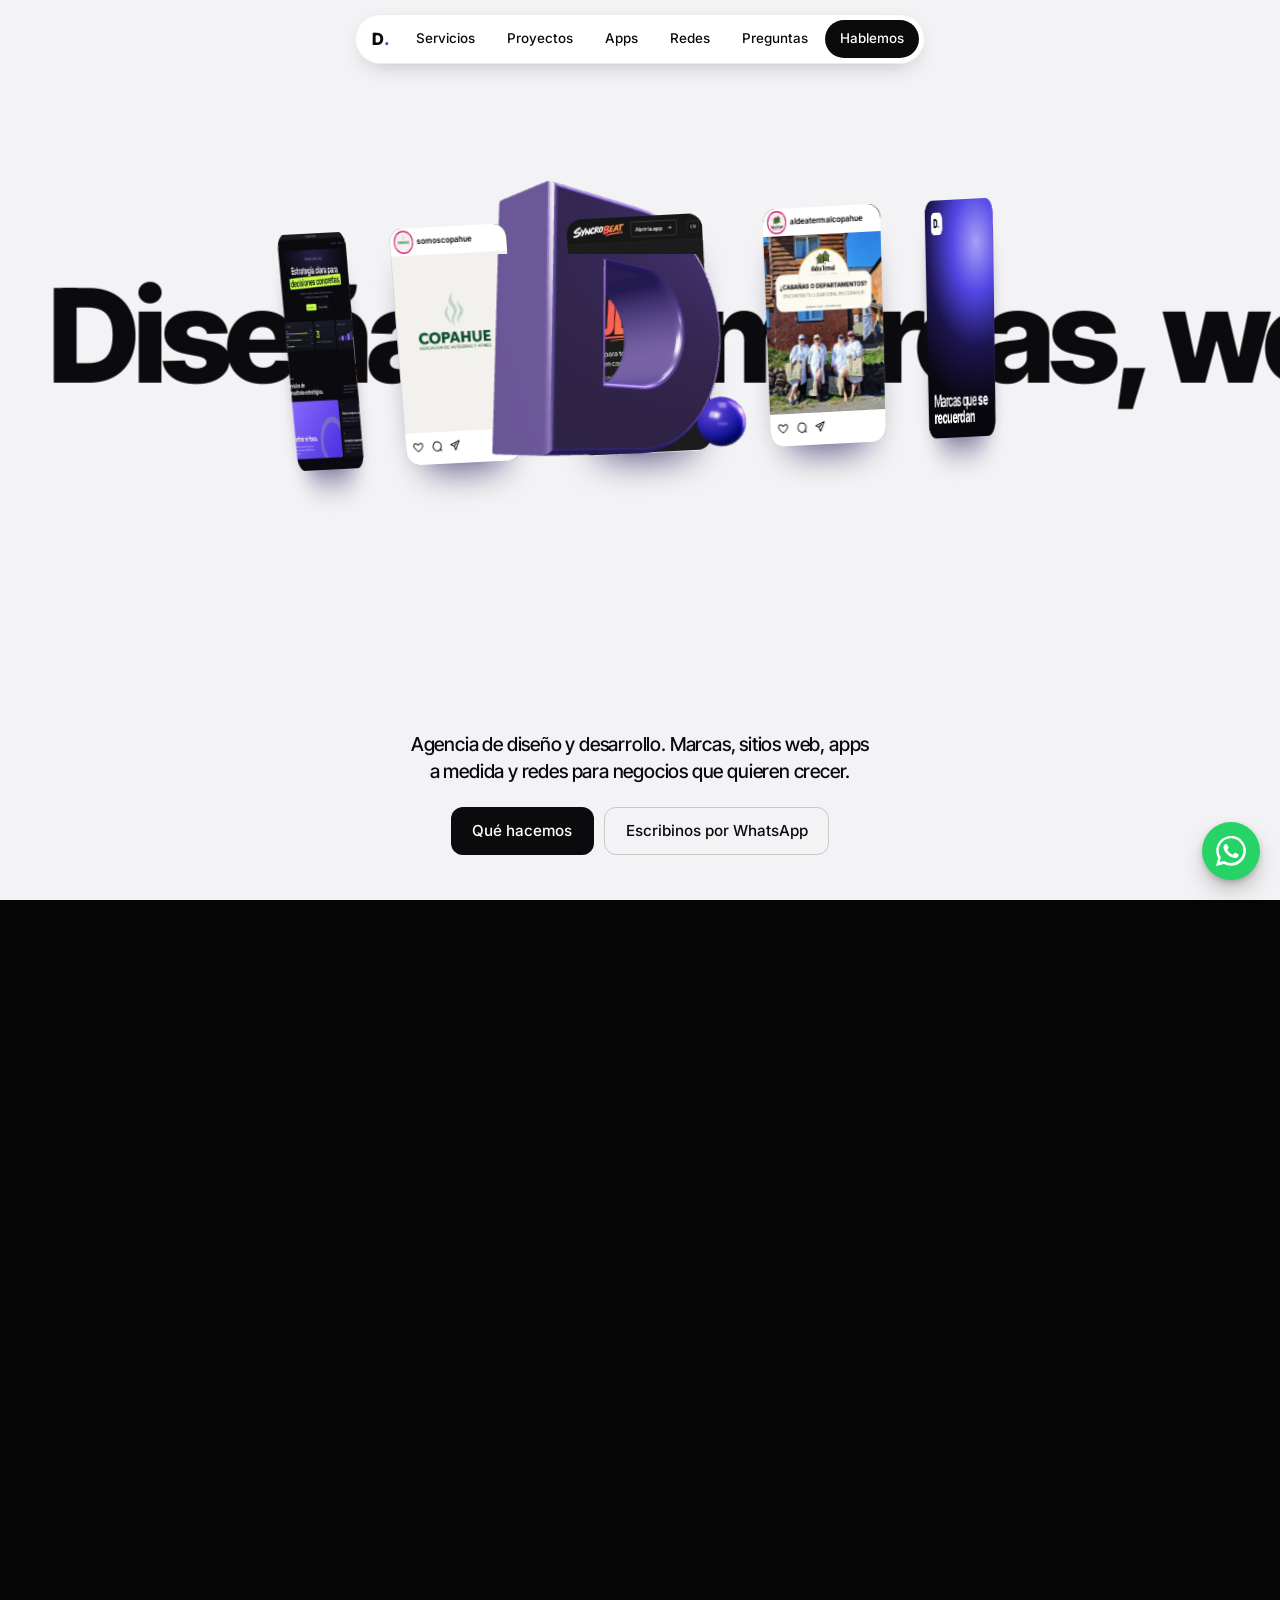
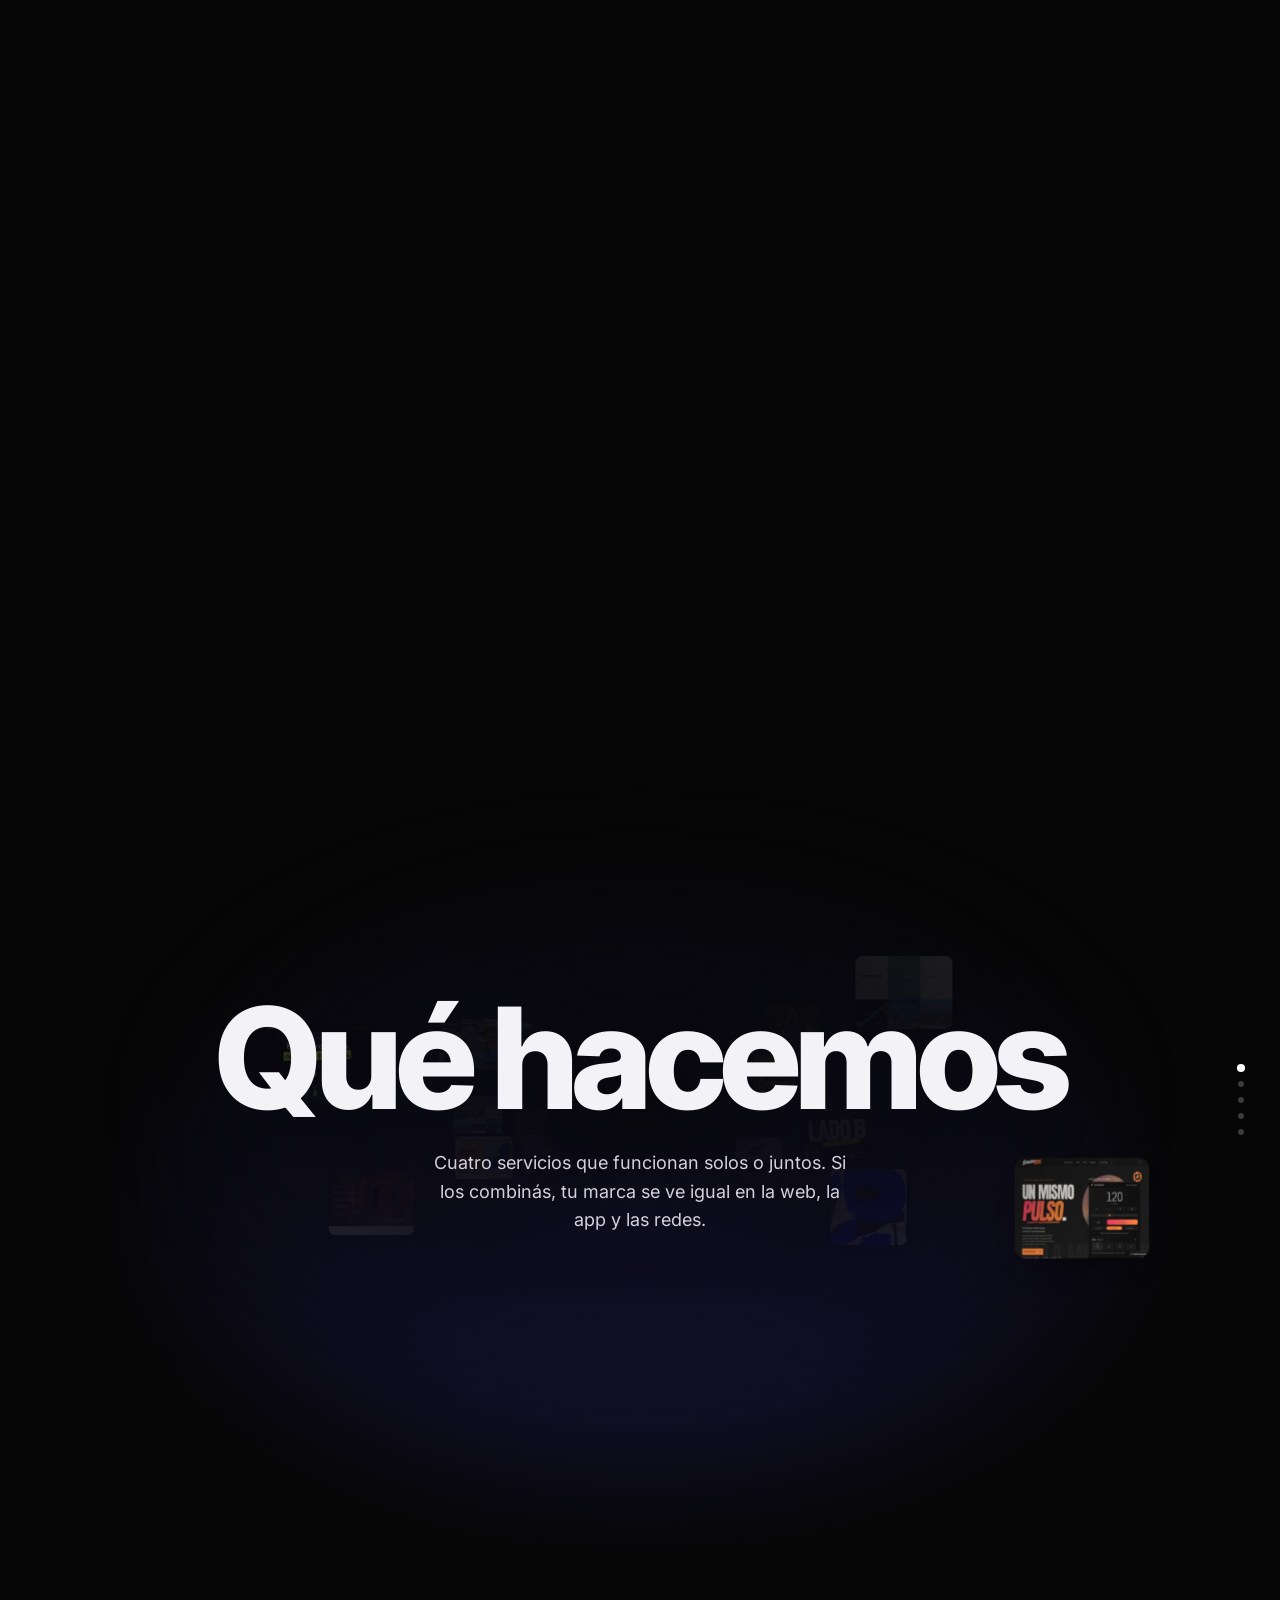
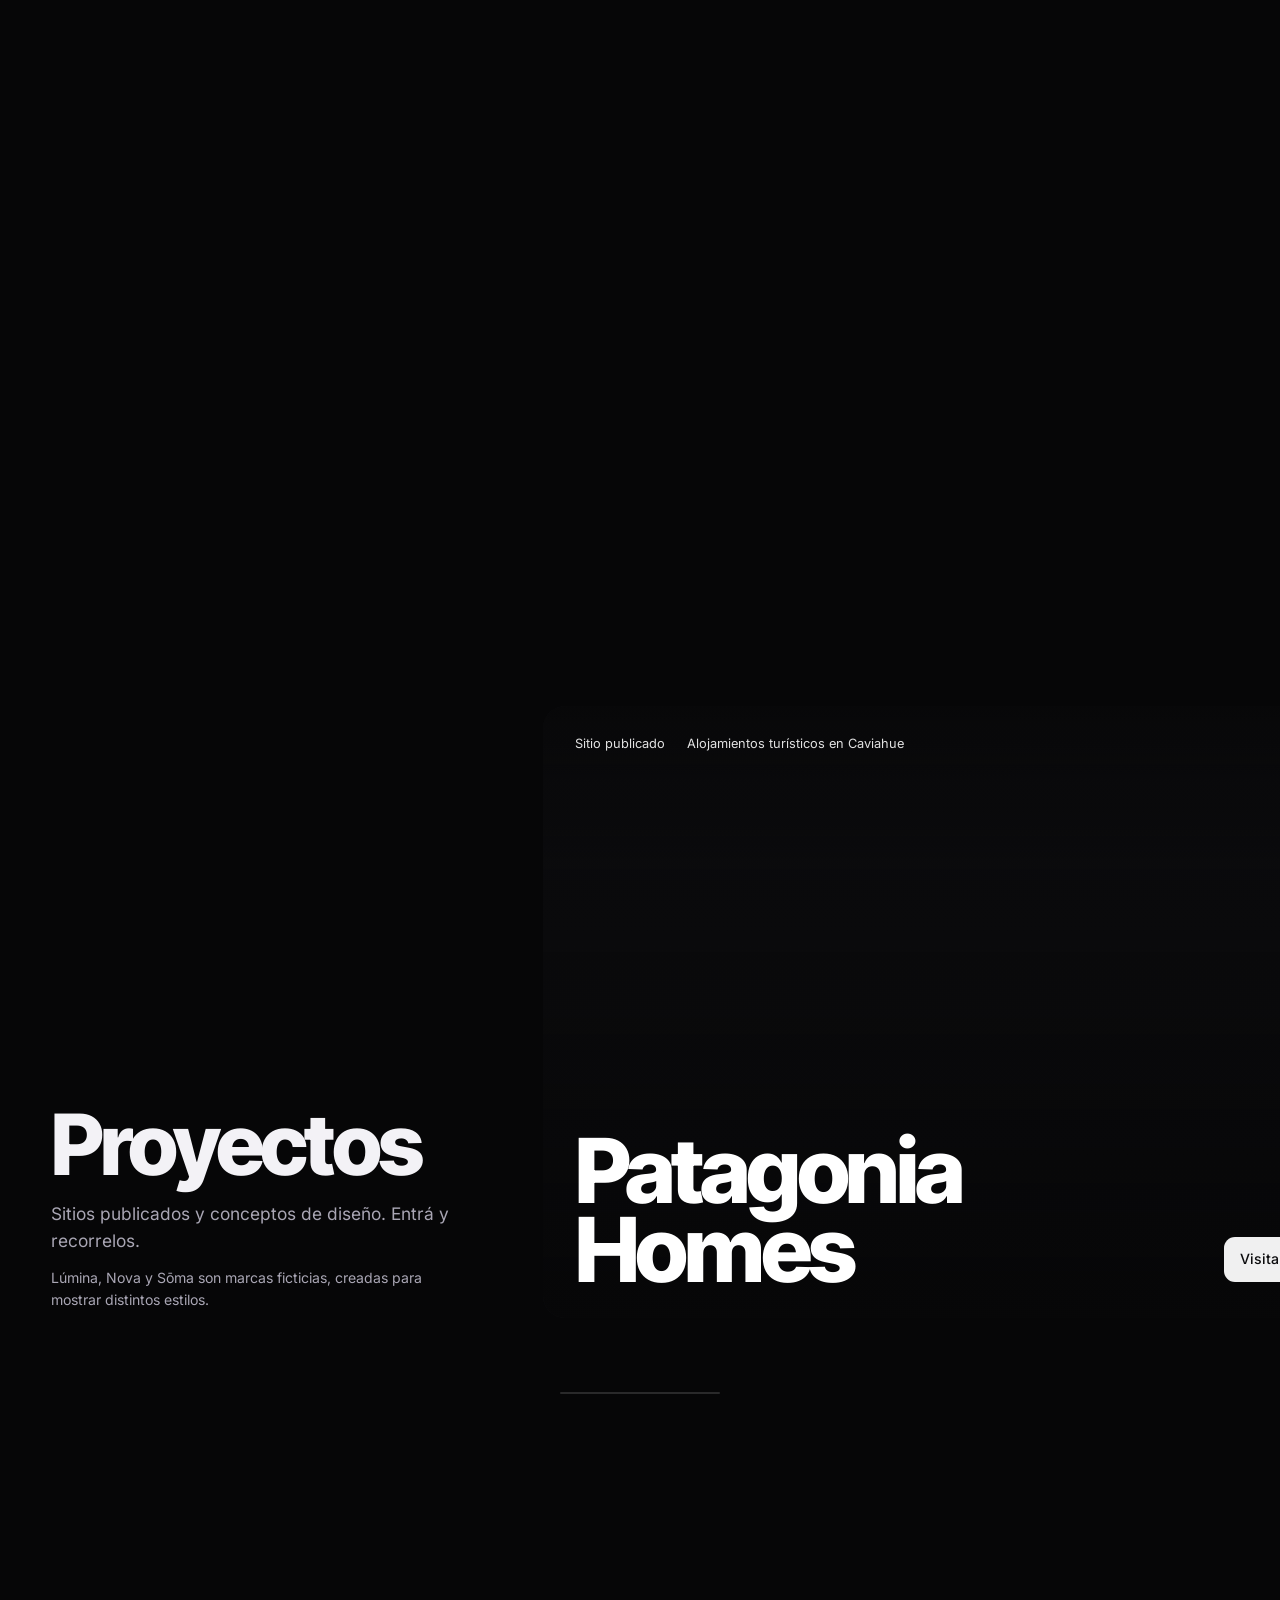
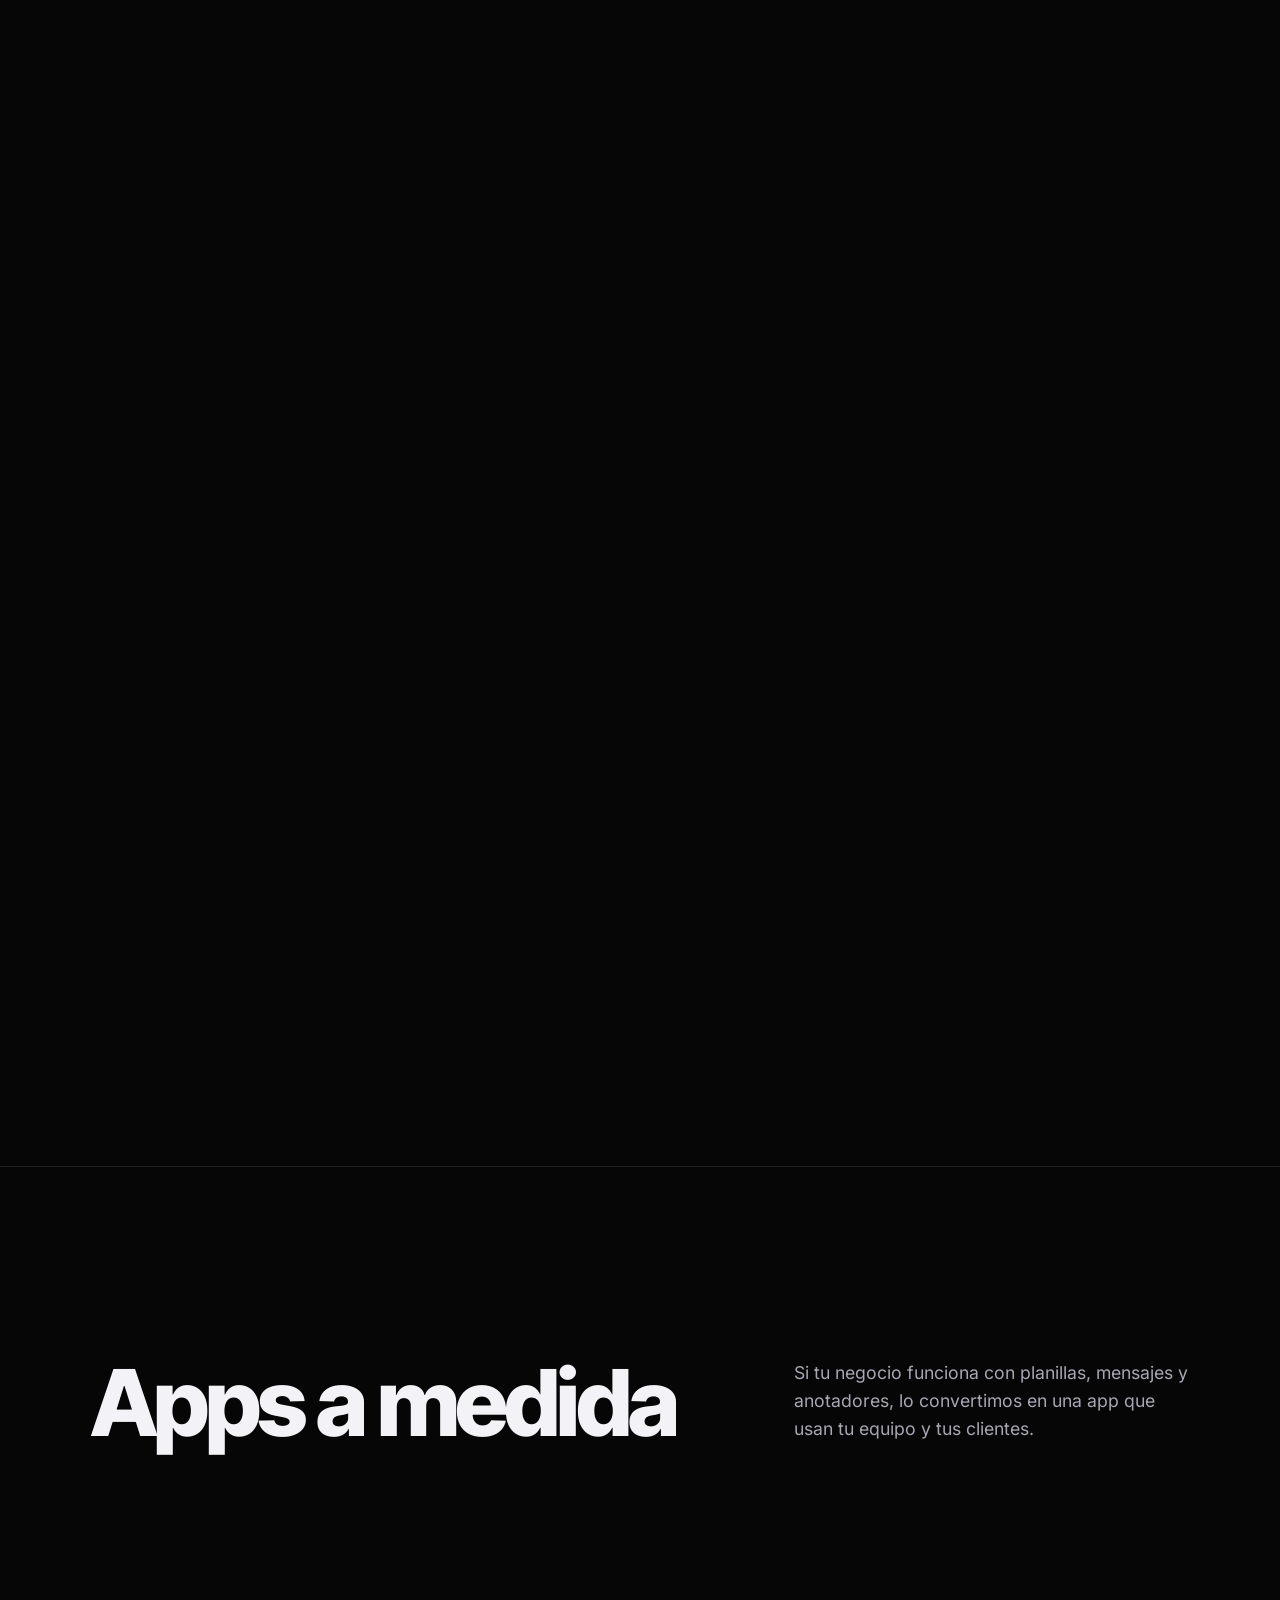
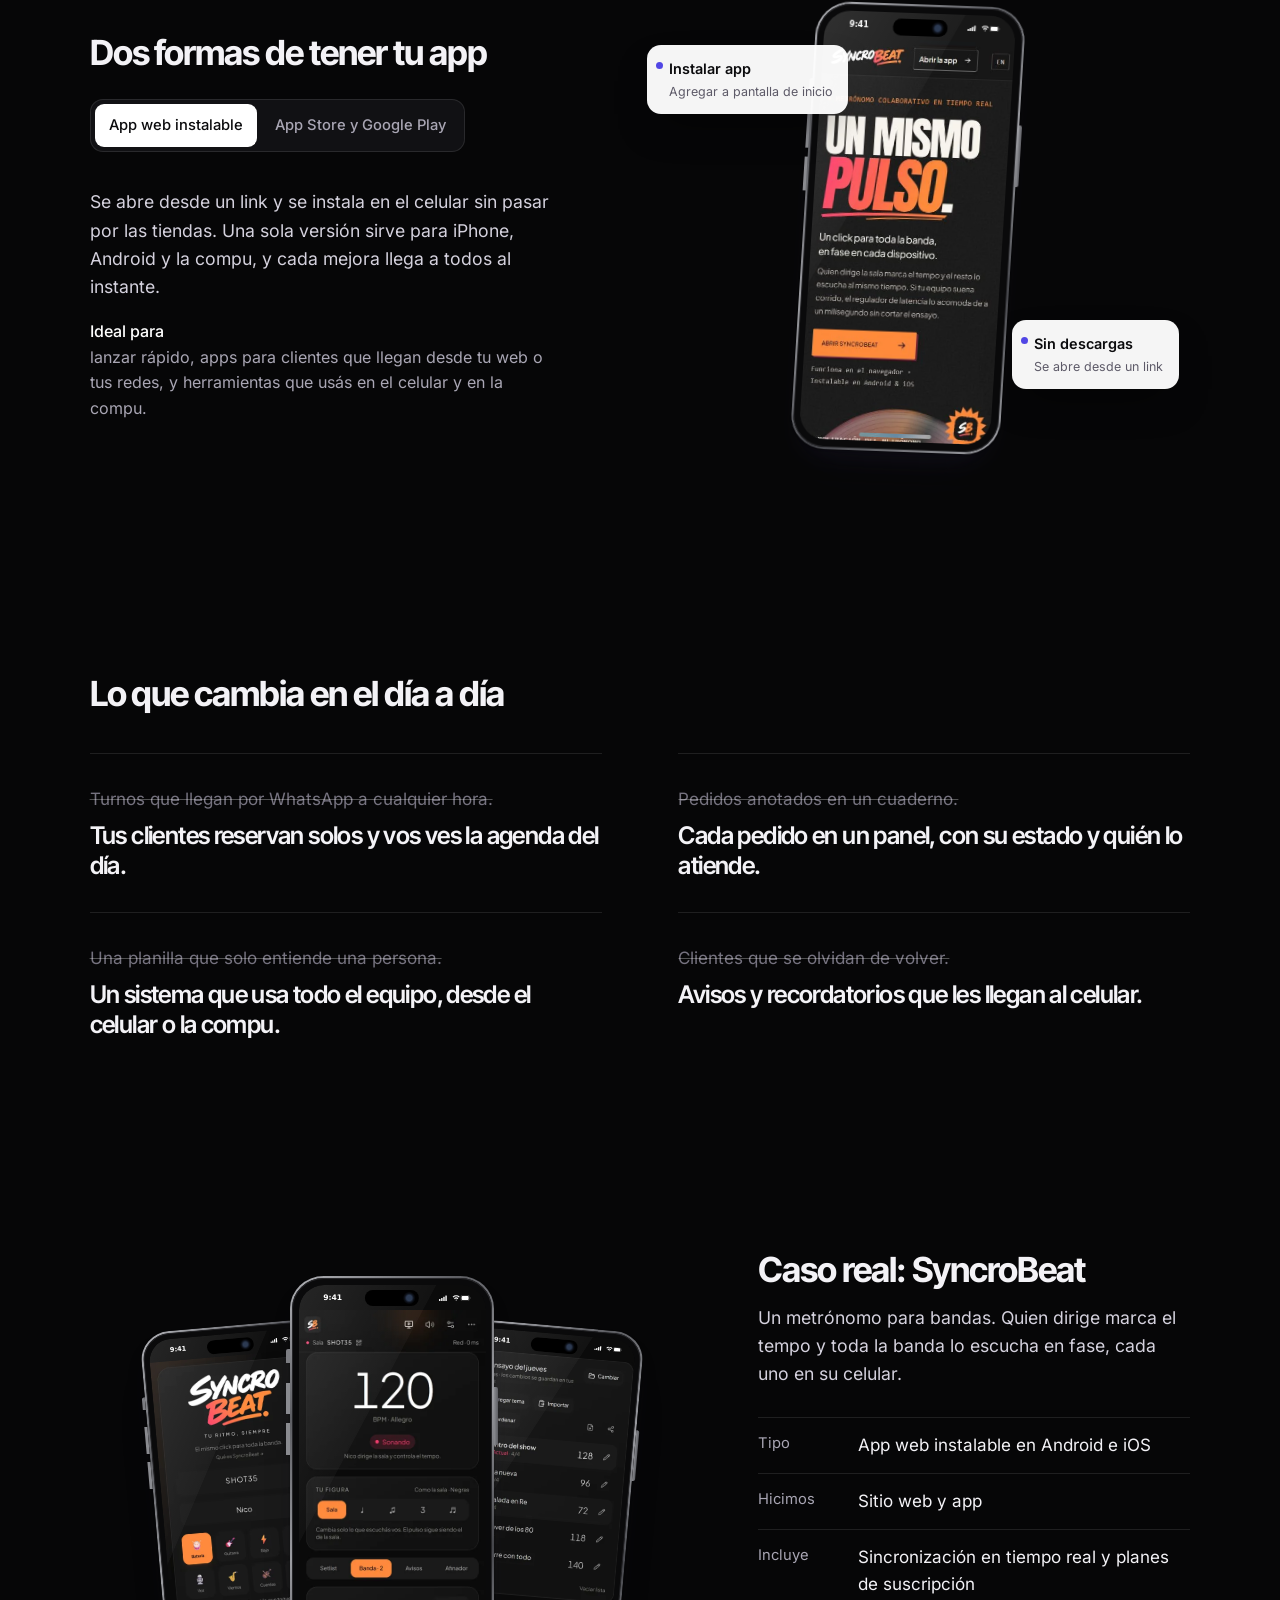
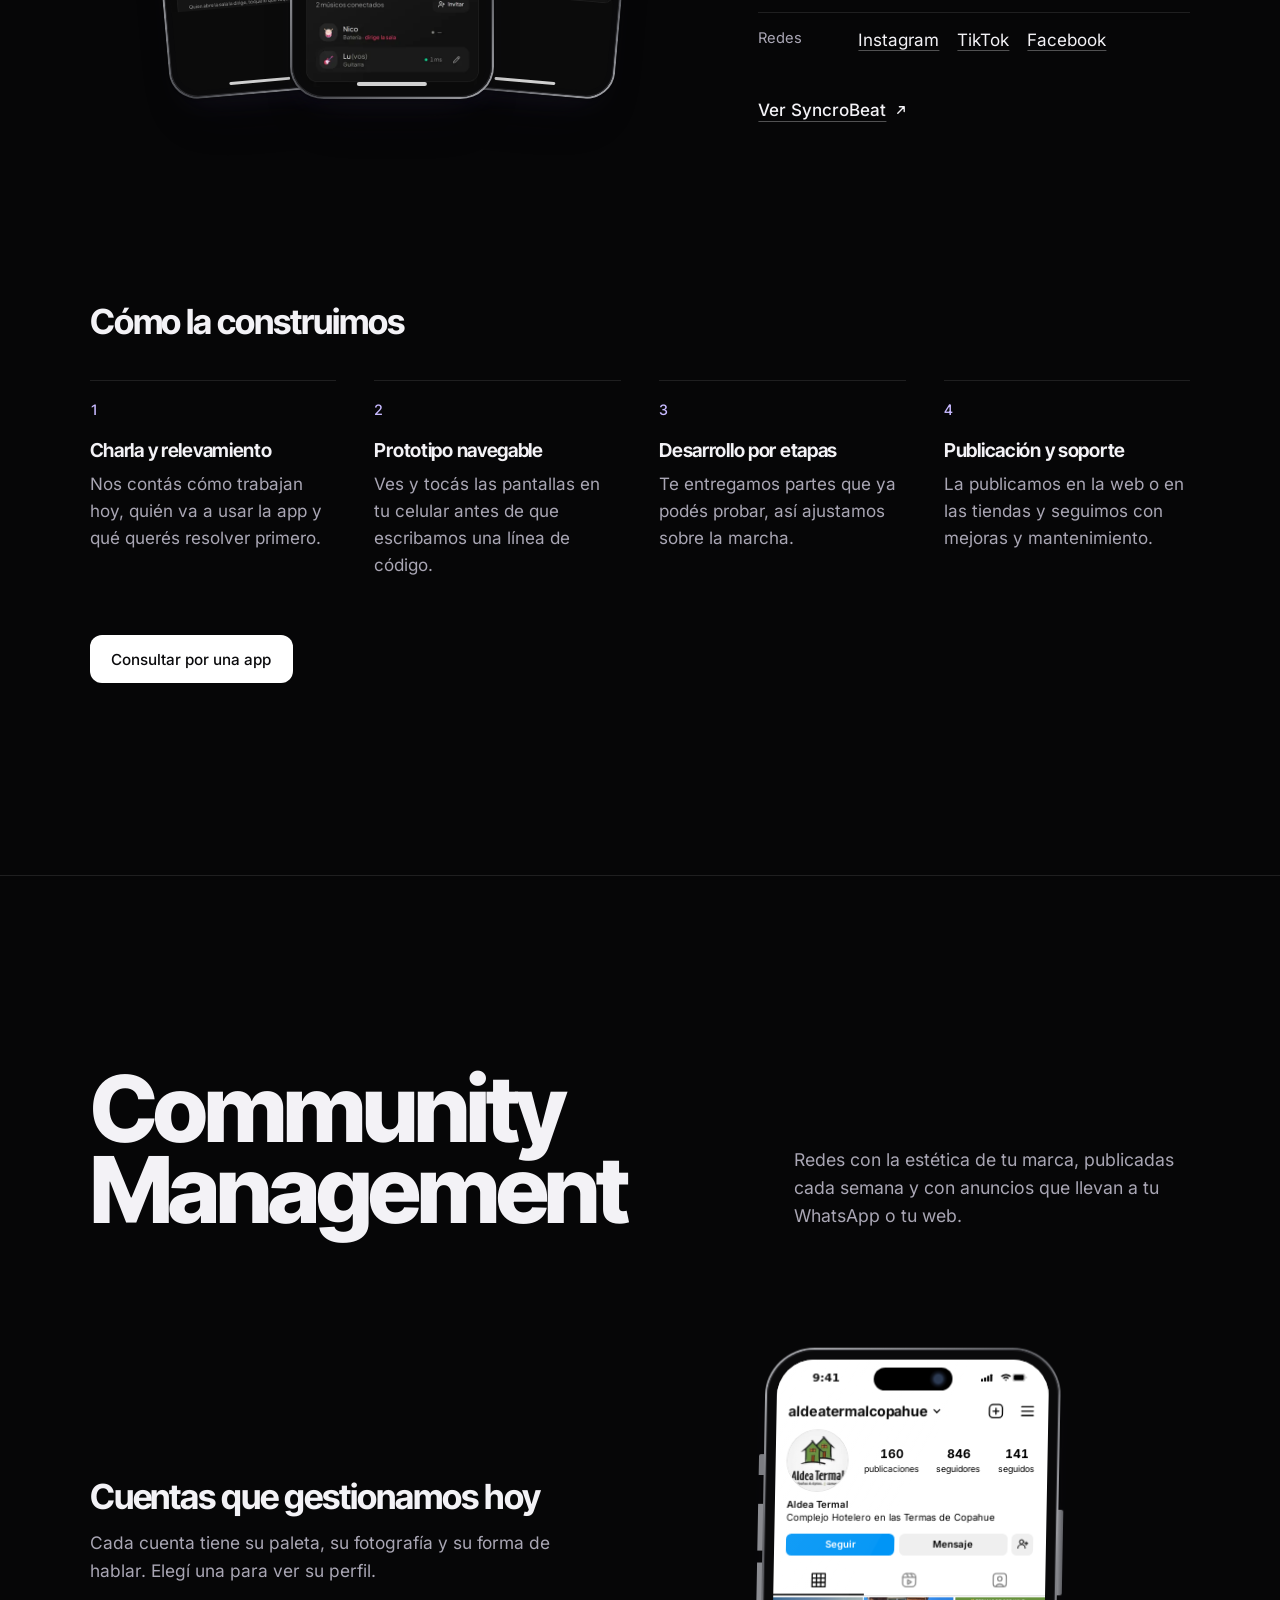
==== index.html @ ab42a9bc "La D aparece en ~2,4 s en vez de ~5 s en un celular lento - La luz de estudio que refleja el metal q" ====
<!doctype html>
<html lang="es">
<head>
<meta charset="utf-8">
<meta name="viewport" content="width=device-width, initial-scale=1, viewport-fit=cover">
<title>Agencia Dali · Diseño de marcas, sitios web, apps a medida y redes</title>
<meta name="description" content="Agencia de diseño y desarrollo: identidad de marca, sitios web, tiendas online, apps a medida y Community Management con publicidad en Meta. Trabajamos a distancia con negocios de todo el mundo.">
<meta name="theme-color" content="#f3f3f5">
<link rel="canonical" href="https://agenciadali.lat/">
<meta property="og:type" content="website">
<meta property="og:locale" content="es_AR">
<meta property="og:site_name" content="Agencia Dali">
<meta property="og:title" content="Agencia Dali · Marcas, webs, apps y redes">
<meta property="og:description" content="Identidad de marca, sitios web, apps a medida y Community Management para negocios que quieren crecer.">
<meta property="og:url" content="https://agenciadali.lat/">
<meta property="og:image" content="https://agenciadali.lat/assets/img/og.jpg">
<meta property="og:image:width" content="1200">
<meta property="og:image:height" content="900">
<meta name="twitter:card" content="summary_large_image">
<link rel="icon" href="data:image/svg+xml,%3Csvg xmlns='http://www.w3.org/2000/svg' viewBox='0 0 32 32'%3E%3Crect width='32' height='32' rx='7' fill='%23f8f7f4'/%3E%3Ctext x='4' y='25' fill='%23121117' font-family='Inter Tight,Arial' font-size='24' font-weight='800'%3ED%3C/text%3E%3Ccircle cx='24.5' cy='22.5' r='3' fill='%235146e5'/%3E%3C/svg%3E">
<link rel="preload" href="assets/fonts/inter-tight-latin-wght-normal.woff2" as="font" type="font/woff2" crossorigin>
<link rel="preload" href="assets/fonts/inter-latin-wght-normal.woff2" as="font" type="font/woff2" crossorigin>
<link rel="stylesheet" href="styles.css?v=n-13">
<link rel="stylesheet" href="devices.css?v=n-4">
<script>document.documentElement.classList.add('js')</script>
<script type="application/ld+json">
{
  "@context": "https://schema.org",
  "@graph": [
    {
      "@type": "ProfessionalService",
      "@id": "https://agenciadali.lat/#agencia",
      "name": "Agencia Dali",
      "url": "https://agenciadali.lat/",
      "image": "https://agenciadali.lat/assets/img/og.jpg",
      "description": "Agencia de diseño y desarrollo: identidad de marca, sitios web, apps a medida y Community Management.",
      "email": "hola@agenciadali.lat",
      "telephone": "+5491124089558",
      "sameAs": ["https://www.instagram.com/dali.agencia/"],
      "areaServed": "Worldwide",
      "knowsLanguage": "es",
      "hasOfferCatalog": {
        "@type": "OfferCatalog",
        "name": "Servicios",
        "itemListElement": [
          { "@type": "Offer", "itemOffered": { "@type": "Service", "name": "Identidad de marca", "description": "Logo, colores y estilo visual." } },
          { "@type": "Offer", "itemOffered": { "@type": "Service", "name": "Sitios web, tiendas y plataformas de e-learning", "description": "Sitios institucionales, tiendas online, plataformas de e-learning, reservas, turnos, suscripciones y membresías." } },
          { "@type": "Offer", "itemOffered": { "@type": "Service", "name": "Desarrollo de apps a medida", "description": "Apps web instalables, apps en App Store y Google Play, y sistemas internos." } },
          { "@type": "Offer", "itemOffered": { "@type": "Service", "name": "Community Management", "description": "Contenido para redes, reels, publicación y publicidad en Meta." } }
        ]
      }
    },
    {
      "@type": "WebSite",
      "@id": "https://agenciadali.lat/#web",
      "url": "https://agenciadali.lat/",
      "name": "Agencia Dali",
      "inLanguage": "es",
      "publisher": { "@id": "https://agenciadali.lat/#agencia" }
    },
    {
      "@type": "FAQPage",
      "mainEntity": [
        { "@type": "Question", "name": "¿Cuánto cuesta un proyecto?", "acceptedAnswer": { "@type": "Answer", "text": "Depende del alcance. Después de la primera charla te enviamos una propuesta con lo que incluye, los plazos y un precio cerrado por etapas." } },
        { "@type": "Question", "name": "¿Trabajan con negocios de otras ciudades o países?", "acceptedAnswer": { "@type": "Answer", "text": "Sí. Trabajamos a distancia: nos reunimos por videollamada y coordinamos el día a día por WhatsApp." } },
        { "@type": "Question", "name": "¿Puedo contratar un solo servicio?", "acceptedAnswer": { "@type": "Answer", "text": "Sí. Cada servicio funciona por separado. Si sumás más de uno, los coordinamos para que tu marca se vea igual en la web, la app y las redes." } },
        { "@type": "Question", "name": "¿Mi app tiene que estar en App Store y Google Play?", "acceptedAnswer": { "@type": "Answer", "text": "No siempre. Una app web instalable se abre desde un link y se instala en el celular sin pasar por las tiendas. Si necesitás estar en las tiendas o usar funciones del teléfono, la publicamos en App Store y Google Play." } },
        { "@type": "Question", "name": "¿Quién graba los videos para los reels?", "acceptedAnswer": { "@type": "Answer", "text": "Vos o tu equipo, con el celular. Nosotros te pasamos qué grabar y hacemos el guion y la edición." } },
        { "@type": "Question", "name": "¿La publicidad en Meta está incluida?", "acceptedAnswer": { "@type": "Answer", "text": "Armamos y seguimos las campañas en Instagram y Facebook. El presupuesto de los anuncios lo pagás directamente a Meta, así sabés exactamente cuánto se invierte." } }
      ]
    }
  ]
}
</script>
</head>
<body>
<a class="skip" href="#contenido">Ir al contenido</a>

<header class="nav">
  <nav class="pill" aria-label="Navegación principal">
    <a class="pill-logo" href="#inicio" aria-label="Agencia Dali, inicio">D<span>.</span></a>
    <a href="#servicios">Servicios</a>
    <a href="#proyectos">Proyectos</a>
    <a class="hide-sm" href="#apps">Apps</a>
    <a class="hide-sm" href="#redes">Redes</a>
    <a class="hide-md" href="#preguntas">Preguntas</a>
    <a class="pill-cta" href="https://wa.me/5492392560976" target="_blank" rel="noopener">Hablemos</a>
  </nav>
</header>

<main id="contenido">

<section class="hero" id="inicio" aria-labelledby="hero-title">
  <div class="hero-pin">
    <span class="hero-night" aria-hidden="true"></span>
    <div class="hero-scene" aria-hidden="true">
      <div class="hero-world">
        <div class="marquee"><div class="marquee-track">
          <span>Diseñamos marcas, webs, apps y redes</span><i class="spark"></i><span>para lo que viene</span><i class="spark"></i>
          <span>Diseñamos marcas, webs, apps y redes</span><i class="spark"></i><span>para lo que viene</span><i class="spark"></i>
        </div></div>
        <div class="ring-tilt"><div class="ring">
          <div class="card" style="--i:0"><img src="assets/img/card-syncrobeat.webp" width="380" height="676" alt="" decoding="async"></div>
          <div class="card card-ig" style="--i:1"><span class="ig-top"><img src="assets/img/avatar-aldeatermalcopahue.webp" width="144" height="144" alt="" decoding="async"><b>aldeatermalcopahue</b></span><img class="ig-shot" src="assets/img/post-aldeatermalcopahue.webp" width="300" height="400" alt="" decoding="async"><span class="ig-icons"><svg viewBox="0 0 24 24"><path d="M12 20s-7-4.4-9-8.6C1.6 8.2 3.6 5 6.8 5c2 0 3.4 1.1 4.2 2.4h2C13.8 6.1 15.2 5 17.2 5c3.2 0 5.2 3.2 3.8 6.4C19 15.6 12 20 12 20z"/></svg><svg viewBox="0 0 24 24"><path d="M20.5 12a8.5 8.5 0 1 1-3.3-6.7A8.5 8.5 0 0 1 20.5 12zM20.5 20.5l-2.2-4.3"/></svg><svg viewBox="0 0 24 24"><path d="M21 3 3 10l7 3 3 7zM10 13l5-5"/></svg></span></div>
          <div class="card card-brand" style="--i:2"><span class="card-mark">D<i>.</i></span><span class="card-text">Marcas que <b>se recuerdan</b></span></div>
          <div class="card" style="--i:3"><img src="assets/img/card-copahue.webp" width="380" height="676" alt="" decoding="async"></div>
          <div class="card card-ig" style="--i:4"><span class="ig-top"><img src="assets/img/avatar-lasaraucariascaviahue.webp" width="144" height="144" alt="" decoding="async"><b>lasaraucariascaviahue</b></span><img class="ig-shot" src="assets/img/post-lasaraucariascaviahue.webp" width="300" height="400" alt="" decoding="async"><span class="ig-icons"><svg viewBox="0 0 24 24"><path d="M12 20s-7-4.4-9-8.6C1.6 8.2 3.6 5 6.8 5c2 0 3.4 1.1 4.2 2.4h2C13.8 6.1 15.2 5 17.2 5c3.2 0 5.2 3.2 3.8 6.4C19 15.6 12 20 12 20z"/></svg><svg viewBox="0 0 24 24"><path d="M20.5 12a8.5 8.5 0 1 1-3.3-6.7A8.5 8.5 0 0 1 20.5 12zM20.5 20.5l-2.2-4.3"/></svg><svg viewBox="0 0 24 24"><path d="M21 3 3 10l7 3 3 7zM10 13l5-5"/></svg></span></div>
          <div class="card" style="--i:5"><img src="assets/img/card-soma.webp" width="380" height="676" alt="" decoding="async"></div>
          <div class="card card-ig" style="--i:6"><span class="ig-top"><img src="assets/img/avatar-hosteria_hualcupen.webp" width="144" height="144" alt="" decoding="async"><b>hosteria_hualcupen</b></span><img class="ig-shot" src="assets/img/post-hosteria_hualcupen.webp" width="300" height="400" alt="" decoding="async"><span class="ig-icons"><svg viewBox="0 0 24 24"><path d="M12 20s-7-4.4-9-8.6C1.6 8.2 3.6 5 6.8 5c2 0 3.4 1.1 4.2 2.4h2C13.8 6.1 15.2 5 17.2 5c3.2 0 5.2 3.2 3.8 6.4C19 15.6 12 20 12 20z"/></svg><svg viewBox="0 0 24 24"><path d="M20.5 12a8.5 8.5 0 1 1-3.3-6.7A8.5 8.5 0 0 1 20.5 12zM20.5 20.5l-2.2-4.3"/></svg><svg viewBox="0 0 24 24"><path d="M21 3 3 10l7 3 3 7zM10 13l5-5"/></svg></span></div>
          <div class="card card-brand card-brand-2" style="--i:7"><span class="card-mark">D<i>.</i></span><span class="card-text">Apps hechas <b>a tu medida</b></span></div>
          <div class="card" style="--i:8"><img src="assets/img/card-patagonia.webp" width="380" height="676" alt="" decoding="async"></div>
          <div class="card card-ig" style="--i:9"><span class="ig-top"><img src="assets/img/avatar-ananda_caviahue.webp" width="144" height="144" alt="" decoding="async"><b>ananda_caviahue</b></span><img class="ig-shot" src="assets/img/post-ananda_caviahue.webp" width="300" height="400" alt="" decoding="async"><span class="ig-icons"><svg viewBox="0 0 24 24"><path d="M12 20s-7-4.4-9-8.6C1.6 8.2 3.6 5 6.8 5c2 0 3.4 1.1 4.2 2.4h2C13.8 6.1 15.2 5 17.2 5c3.2 0 5.2 3.2 3.8 6.4C19 15.6 12 20 12 20z"/></svg><svg viewBox="0 0 24 24"><path d="M20.5 12a8.5 8.5 0 1 1-3.3-6.7A8.5 8.5 0 0 1 20.5 12zM20.5 20.5l-2.2-4.3"/></svg><svg viewBox="0 0 24 24"><path d="M21 3 3 10l7 3 3 7zM10 13l5-5"/></svg></span></div>
          <div class="card" style="--i:10"><img src="assets/img/card-nova.webp" width="380" height="676" alt="" decoding="async"></div>
          <div class="card card-ig" style="--i:11"><span class="ig-top"><img src="assets/img/avatar-somoscopahue.webp" width="144" height="144" alt="" decoding="async"><b>somoscopahue</b></span><img class="ig-shot" src="assets/img/post-somoscopahue.webp" width="300" height="400" alt="" decoding="async"><span class="ig-icons"><svg viewBox="0 0 24 24"><path d="M12 20s-7-4.4-9-8.6C1.6 8.2 3.6 5 6.8 5c2 0 3.4 1.1 4.2 2.4h2C13.8 6.1 15.2 5 17.2 5c3.2 0 5.2 3.2 3.8 6.4C19 15.6 12 20 12 20z"/></svg><svg viewBox="0 0 24 24"><path d="M20.5 12a8.5 8.5 0 1 1-3.3-6.7A8.5 8.5 0 0 1 20.5 12zM20.5 20.5l-2.2-4.3"/></svg><svg viewBox="0 0 24 24"><path d="M21 3 3 10l7 3 3 7zM10 13l5-5"/></svg></span></div>
        </div></div>
        <div class="hero-d">
          <svg class="d-poster" viewBox="-4 -4 134 108"><defs><linearGradient id="d-metal" x1="0" y1="0" x2="1" y2="1"><stop offset="0" stop-color="#f6f5fa"/><stop offset=".3" stop-color="#8f8aa3"/><stop offset=".46" stop-color="#fff"/><stop offset=".62" stop-color="#6d6684"/><stop offset=".8" stop-color="#e2dfeb"/><stop offset="1" stop-color="#9a94ae"/></linearGradient><radialGradient id="d-dot" cx=".35" cy=".3" r=".75"><stop offset="0" stop-color="#b7acff"/><stop offset=".55" stop-color="#5146e5"/><stop offset="1" stop-color="#2b2280"/></radialGradient></defs><path fill="#4a4460" fill-rule="evenodd" transform="translate(5 3)" d="M0 0H46A50 50 0 0 1 46 100H0ZM24 24H46A26 26 0 0 1 46 76H24Z"/><path fill="url(#d-metal)" fill-rule="evenodd" d="M0 0H46A50 50 0 0 1 46 100H0ZM24 24H46A26 26 0 0 1 46 76H24Z"/><circle fill="url(#d-dot)" cx="114" cy="88" r="12"/></svg>
          <canvas class="d-canvas"></canvas>
          <script src="hero-d.js?v=n-5" async></script>
        </div>
      </div>
    </div>
    <div class="hero-foot">
      <h1 id="hero-title">Agencia de diseño y desarrollo. Marcas, sitios web, apps a medida y redes para negocios que quieren crecer.</h1>
      <div class="actions">
        <a class="btn btn-dark" href="#servicios">Qué hacemos</a>
        <a class="btn btn-line" href="https://wa.me/5492392560976?text=Hola%2C%20Dali.%20Quiero%20consultar%20por%20un%20proyecto." target="_blank" rel="noopener">Escribinos por WhatsApp</a>
      </div>
    </div>
  </div>
</section>

<section class="fly" id="servicios" aria-labelledby="services-title">
  <div class="fly-pin">
    <div class="fly-field" aria-hidden="true">
      <img class="shard sq" data-x="-40" data-y="-24" data-z="0" src="assets/img/shard-id-dali-cinta.webp" width="420" height="420" alt="" loading="lazy" decoding="async">
      <img class="shard" data-x="38" data-y="22" data-z="225" src="assets/img/shard-web-patagonia.webp" width="560" height="420" alt="" loading="lazy" decoding="async">
      <img class="shard sq" data-x="-44" data-y="14" data-z="450" src="assets/img/shard-id-mesa-vermu.webp" width="420" height="420" alt="" loading="lazy" decoding="async">
      <img class="shard" data-x="42" data-y="-20" data-z="675" src="assets/img/shard-cuenta-aldeatermalcopahue.webp" width="560" height="420" alt="" loading="lazy" decoding="async">
      <img class="shard sq" data-x="-36" data-y="28" data-z="900" src="assets/img/shard-identidad-dali.webp" width="420" height="420" alt="" loading="lazy" decoding="async">
      <img class="shard sq" data-x="46" data-y="-12" data-z="1125" src="assets/img/shard-id-pulso-afiche.webp" width="420" height="420" alt="" loading="lazy" decoding="async">
      <img class="shard" data-x="-42" data-y="-28" data-z="1350" src="assets/img/shard-web-copahue.webp" width="560" height="420" alt="" loading="lazy" decoding="async">
      <img class="shard sq" data-x="36" data-y="26" data-z="1575" src="assets/img/shard-id-dali-esfera.webp" width="420" height="420" alt="" loading="lazy" decoding="async">
      <img class="shard" data-x="-46" data-y="6" data-z="1800" src="assets/img/shard-cuenta-hosteria_hualcupen.webp" width="560" height="420" alt="" loading="lazy" decoding="async">
      <img class="shard sq" data-x="40" data-y="-26" data-z="2025" src="assets/img/shard-id-mesa-pizarra.webp" width="420" height="420" alt="" loading="lazy" decoding="async">
      <img class="shard" data-x="-38" data-y="20" data-z="2250" src="assets/img/shard-web-soma.webp" width="560" height="420" alt="" loading="lazy" decoding="async">
      <img class="shard sq" data-x="44" data-y="10" data-z="2475" src="assets/img/shard-id-pulso-ladob.webp" width="420" height="420" alt="" loading="lazy" decoding="async">
      <img class="shard" data-x="-34" data-y="-16" data-z="2700" src="assets/img/shard-cuenta-lasaraucariascaviahue.webp" width="560" height="420" alt="" loading="lazy" decoding="async">
      <img class="shard sq" data-x="42" data-y="28" data-z="2925" src="assets/img/shard-id-pulso-p.webp" width="420" height="420" alt="" loading="lazy" decoding="async">
      <img class="shard" data-x="-44" data-y="24" data-z="3150" src="assets/img/shard-web-lumina.webp" width="560" height="420" alt="" loading="lazy" decoding="async">
      <img class="shard" data-x="38" data-y="-22" data-z="3375" src="assets/img/shard-cuenta-somoscopahue.webp" width="560" height="420" alt="" loading="lazy" decoding="async">
      <img class="shard" data-x="-40" data-y="-6" data-z="3600" src="assets/img/shard-web-nova.webp" width="560" height="420" alt="" loading="lazy" decoding="async">
      <img class="shard" data-x="46" data-y="16" data-z="3825" src="assets/img/shard-web-syncrobeat.webp" width="560" height="420" alt="" loading="lazy" decoding="async">
    </div>
    <div class="fly-stage">
      <div class="stage stage-intro">
        <h2 id="services-title">Qué hacemos</h2>
        <p>Cuatro servicios que funcionan solos o juntos. Si los combinás, tu marca se ve igual en la web, la app y las redes.</p>
      </div>
      <article class="stage">
        <h3>Identidad de marca</h3>
        <p>Logo, colores y estilo visual para que tu negocio sea fácil de reconocer y de recordar.</p>
        <ul class="tags"><li>Logo</li><li>Paleta de colores</li><li>Estilo visual</li></ul>
        <a class="text-link" href="https://wa.me/5492392560976?text=Hola%2C%20Dali.%20Quiero%20consultar%20por%20la%20identidad%20de%20mi%20marca." target="_blank" rel="noopener">Consultar por identidad <svg aria-hidden="true" viewBox="0 0 20 20"><path d="M6 14 14 6m-6 0h6v6"/></svg></a>
      </article>
      <article class="stage">
        <h3>Webs, tiendas y e-learning</h3>
        <p>Una web clara y rápida, que se ve bien en el celular y convierte visitas en consultas o ventas.</p>
        <ul class="tags"><li>Sitios institucionales</li><li>Tiendas online</li><li>Plataformas de e-learning</li><li>Reservas y turnos</li><li>Suscripciones y membresías</li></ul>
        <a class="text-link" href="#proyectos">Ver proyectos <svg aria-hidden="true" viewBox="0 0 20 20"><path d="M4 10h11m-4.5-4.5L15 10l-4.5 4.5"/></svg></a>
      </article>
      <article class="stage">
        <h3>Apps a medida</h3>
        <p>Aplicaciones para tus clientes o para tu equipo, hechas según cómo trabaja tu negocio.</p>
        <ul class="tags"><li>Apps web instalables</li><li>App Store y Google Play</li><li>Sistemas internos</li></ul>
        <a class="text-link" href="#apps">Ver apps <svg aria-hidden="true" viewBox="0 0 20 20"><path d="M4 10h11m-4.5-4.5L15 10l-4.5 4.5"/></svg></a>
      </article>
      <article class="stage">
        <h3>Community Management</h3>
        <p>Contenido con la estética de tu marca, publicado cada semana y con anuncios que llevan a tu WhatsApp o tu web.</p>
        <ul class="tags"><li>Posts e historias</li><li>Reels</li><li>Publicidad en Meta</li></ul>
        <a class="text-link" href="#redes">Ver redes <svg aria-hidden="true" viewBox="0 0 20 20"><path d="M4 10h11m-4.5-4.5L15 10l-4.5 4.5"/></svg></a>
      </article>
    </div>
    <ol class="fly-dots" aria-hidden="true"><li></li><li></li><li></li><li></li><li></li></ol>
  </div>
</section>

<section class="work" id="proyectos" aria-labelledby="work-title">
  <div class="work-pin">
    <div class="work-track">
      <div class="work-intro">
        <h2 id="work-title">Proyectos</h2>
        <p>Sitios publicados y conceptos de diseño. Entrá y recorrelos.</p>
        <p class="work-note">Lúmina, Nova y Sōma son marcas ficticias, creadas para mostrar distintos estilos.</p>
      </div>
      <a class="panel" id="patagonia-homes" href="https://homespatagonia.com/" target="_blank" rel="noopener">
        <picture><source media="(max-width: 860px)" srcset="assets/img/panel-patagonia.webp"><img src="assets/img/web-patagonia.webp?v=2" alt="Página de inicio de Patagonia Homes" width="1440" height="900" loading="lazy" decoding="async"></picture>
        <span class="panel-meta"><span>Sitio publicado</span><span>Alojamientos turísticos en Caviahue</span></span>
        <h3>Patagonia Homes</h3>
        <span class="panel-go">Visitar sitio <svg aria-hidden="true" viewBox="0 0 20 20"><path d="M6 14 14 6m-6 0h6v6"/></svg></span>
      </a>
      <a class="panel" id="copahue" href="https://copahue.com.ar/" target="_blank" rel="noopener">
        <picture><source media="(max-width: 860px)" srcset="assets/img/panel-copahue.webp"><img src="assets/img/web-copahue.jpg" alt="Página de inicio de Termas de Copahue" width="1440" height="900" loading="lazy" decoding="async"></picture>
        <span class="panel-meta"><span>Sitio publicado</span><span>Portal turístico: termas, alojamientos y gastronomía</span></span>
        <h3>Copahue</h3>
        <span class="panel-go">Visitar sitio <svg aria-hidden="true" viewBox="0 0 20 20"><path d="M6 14 14 6m-6 0h6v6"/></svg></span>
      </a>
      <a class="panel" id="syncrobeat" href="https://syncrobeat.online/" target="_blank" rel="noopener">
        <picture><source media="(max-width: 860px)" srcset="assets/img/panel-syncrobeat.webp"><img src="assets/img/web-syncrobeat.webp" alt="Página de inicio de SyncroBeat" width="1440" height="900" loading="lazy" decoding="async"></picture>
        <span class="panel-meta"><span>Sitio y app publicados</span><span>Metrónomo para bandas, con suscripciones</span></span>
        <h3>SyncroBeat</h3>
        <span class="panel-go">Visitar sitio <svg aria-hidden="true" viewBox="0 0 20 20"><path d="M6 14 14 6m-6 0h6v6"/></svg></span>
      </a>
      <a class="panel" id="lumina" href="proyectos/architecture/">
        <picture><source media="(max-width: 860px)" srcset="assets/img/panel-lumina.webp"><img src="assets/img/web-lumina.webp" alt="Página de inicio de Lúmina" width="1440" height="900" loading="lazy" decoding="async"></picture>
        <span class="panel-meta"><span>Concepto</span><span>Estudio de arquitectura</span></span>
        <h3>Lúmina</h3>
        <span class="panel-go">Ver demo <svg aria-hidden="true" viewBox="0 0 20 20"><path d="M4 10h11m-4.5-4.5L15 10l-4.5 4.5"/></svg></span>
      </a>
      <a class="panel" id="nova" href="proyectos/services/">
        <picture><source media="(max-width: 860px)" srcset="assets/img/panel-nova.webp"><img src="assets/img/web-nova.webp" alt="Página de inicio de Nova" width="1440" height="900" loading="lazy" decoding="async"></picture>
        <span class="panel-meta"><span>Concepto</span><span>Servicios para una consultora</span></span>
        <h3>Nova</h3>
        <span class="panel-go">Ver demo <svg aria-hidden="true" viewBox="0 0 20 20"><path d="M4 10h11m-4.5-4.5L15 10l-4.5 4.5"/></svg></span>
      </a>
      <a class="panel" id="soma" href="proyectos/catalog/">
        <picture><source media="(max-width: 860px)" srcset="assets/img/panel-soma.webp"><img src="assets/img/web-soma.webp" alt="Página de inicio de Sōma" width="1440" height="900" loading="lazy" decoding="async"></picture>
        <span class="panel-meta"><span>Concepto</span><span>Catálogo de objetos de diseño</span></span>
        <h3>Sōma</h3>
        <span class="panel-go">Ver demo <svg aria-hidden="true" viewBox="0 0 20 20"><path d="M4 10h11m-4.5-4.5L15 10l-4.5 4.5"/></svg></span>
      </a>
    </div>
    <div class="work-progress" aria-hidden="true"><span></span></div>
  </div>
</section>

<section class="block" id="apps" aria-labelledby="apps-title">
  <div class="wrap">
    <div class="sec-head">
      <h2 id="apps-title">Apps a medida</h2>
      <p>Si tu negocio funciona con planillas, mensajes y anotadores, lo convertimos en una app que usan tu equipo y tus clientes.</p>
    </div>

    <div class="apps-kinds">
      <div class="kinds-copy">
        <h3>Dos formas de tener tu app</h3>
        <div class="kind-tabs" role="tablist" aria-label="Tipos de app">
          <button type="button" role="tab" id="tab-web" aria-controls="kind-web" aria-selected="true">App web instalable</button>
          <button type="button" role="tab" id="tab-store" aria-controls="kind-store" aria-selected="false" tabindex="-1">App Store y Google Play</button>
        </div>
        <div class="kind-panel" role="tabpanel" id="kind-web" aria-labelledby="tab-web">
          <p>Se abre desde un link y se instala en el celular sin pasar por las tiendas. Una sola versión sirve para iPhone, Android y la compu, y cada mejora llega a todos al instante.</p>
          <p class="fit"><b>Ideal para</b> lanzar rápido, apps para clientes que llegan desde tu web o tus redes, y herramientas que usás en el celular y en la compu.</p>
        </div>
        <div class="kind-panel" role="tabpanel" id="kind-store" aria-labelledby="tab-store" hidden>
          <p>Publicada en App Store y Google Play, con su ficha, sus capturas y sus actualizaciones. Es la opción cuando tus clientes te buscan en las tiendas o la app necesita funciones del teléfono.</p>
          <p class="fit"><b>Ideal para</b> apps que tus clientes usan seguido, notificaciones en el celular, cámara, ubicación o uso sin conexión.</p>
        </div>
      </div>
      <div class="kinds-stage" data-tilt="7" aria-hidden="true">
        <div class="tilt">
          <div class="kind-visual is-on" data-kind="kind-web">
            <span class="phone status-dark app-phone"><span class="device-frame"><span class="device-screen"><img class="app-screen" src="assets/img/screen-syncrobeat.webp" width="382" height="2400" alt="" loading="lazy" decoding="async"></span><span class="phone-island"></span><span class="phone-home"></span></span></span>
            <span class="float float-1"><b>Instalar app</b><small>Agregar a pantalla de inicio</small></span>
            <span class="float float-2"><b>Sin descargas</b><small>Se abre desde un link</small></span>
          </div>
          <div class="kind-visual" data-kind="kind-store">
            <span class="phone android status-light store-phone"><span class="device-frame"><span class="device-screen">
              <span class="play">
                <span class="play-bar"><svg viewBox="0 0 24 24"><path d="M20 11H7.8l5.6-5.6L12 4l-8 8 8 8 1.4-1.4L7.8 13H20z"/></svg><span></span><svg viewBox="0 0 24 24"><path d="M15.5 14h-.8l-.3-.3a6.5 6.5 0 1 0-.7.7l.3.3v.8l5 5 1.5-1.5zm-6 0a4.5 4.5 0 1 1 0-9 4.5 4.5 0 0 1 0 9z"/></svg><svg viewBox="0 0 24 24"><circle cx="12" cy="5" r="2"/><circle cx="12" cy="12" r="2"/><circle cx="12" cy="19" r="2"/></svg></span>
                <span class="play-head"><img class="play-icon" src="assets/img/app-syncrobeat-icon.webp" width="144" height="144" alt="" loading="lazy"><span><b>SyncroBeat</b><em>Agencia Dali</em><small>Compras en la app</small></span></span>
                <span class="play-stats"><span><b>Gratis</b>Precio</span><span><b>Pro</b>Opcional</span><span><b>Música</b>Categoría</span></span>
                <span class="play-install">Instalar</span>
                <span class="play-shots"><img src="assets/img/play-syncrobeat-1.webp" width="300" height="633" alt="" loading="lazy"><img src="assets/img/play-syncrobeat-2.webp" width="300" height="633" alt="" loading="lazy"><img src="assets/img/play-syncrobeat-3.webp" width="300" height="633" alt="" loading="lazy"></span>
                <span class="play-about"><b>Información de la app</b><svg viewBox="0 0 24 24"><path d="M12 4l-1.4 1.4 5.6 5.6H4v2h12.2l-5.6 5.6L12 20l8-8z"/></svg></span>
                <span class="play-desc">Metrónomo sincronizado en tiempo real para bandas.</span>
              </span>
            </span><span class="phone-hole"></span></span></span>
            <span class="float notif"><img class="notif-icon" src="assets/img/app-syncrobeat-icon.webp" width="144" height="144" alt=""><span><small>SyncroBeat · ahora</small><b>Aviso de Caro</b><small>Una vez más</small></span></span>
          </div>
        </div>
      </div>
    </div>

    <div class="swap">
      <h3>Lo que cambia en el día a día</h3>
      <ul>
        <li><s>Turnos que llegan por WhatsApp a cualquier hora.</s><span>Tus clientes reservan solos y vos ves la agenda del día.</span></li>
        <li><s>Pedidos anotados en un cuaderno.</s><span>Cada pedido en un panel, con su estado y quién lo atiende.</span></li>
        <li><s>Una planilla que solo entiende una persona.</s><span>Un sistema que usa todo el equipo, desde el celular o la compu.</span></li>
        <li><s>Clientes que se olvidan de volver.</s><span>Avisos y recordatorios que les llegan al celular.</span></li>
      </ul>
    </div>

    <article class="case" id="caso-syncrobeat" aria-labelledby="case-title">
      <a class="case-phones" href="https://syncrobeat.online/" target="_blank" rel="noopener" tabindex="-1" aria-hidden="true"><span class="phone status-dark"><span class="device-frame"><span class="device-screen"><img src="assets/img/case-sb-sala-inicio.webp" width="420" height="646" alt="" loading="lazy" decoding="async"></span><span class="phone-island"></span><span class="phone-home"></span></span></span><span class="phone status-dark"><span class="device-frame"><span class="device-screen"><img src="assets/img/case-sb-banda.webp" width="420" height="856" alt="" loading="lazy" decoding="async"></span><span class="phone-island"></span><span class="phone-home"></span></span></span><span class="phone status-dark"><span class="device-frame"><span class="device-screen"><img src="assets/img/case-sb-b-setlist-es.webp" width="420" height="624" alt="" loading="lazy" decoding="async"></span><span class="phone-island"></span><span class="phone-home"></span></span></span></a>
      <div class="case-copy">
        <h3 id="case-title">Caso real: SyncroBeat</h3>
        <p>Un metrónomo para bandas. Quien dirige marca el tempo y toda la banda lo escucha en fase, cada uno en su celular.</p>
        <dl class="facts">
          <div><dt>Tipo</dt><dd>App web instalable en Android e iOS</dd></div>
          <div><dt>Hicimos</dt><dd>Sitio web y app</dd></div>
          <div><dt>Incluye</dt><dd>Sincronización en tiempo real y planes de suscripción</dd></div>
          <div><dt>Redes</dt><dd class="case-social"><a href="https://instagram.com/syncrobeat.app" target="_blank" rel="noopener">Instagram</a><a href="https://tiktok.com/@syncrobeat" target="_blank" rel="noopener">TikTok</a><a href="https://www.facebook.com/profile.php?id=61595494531270" target="_blank" rel="noopener">Facebook</a></dd></div>
        </dl>
        <a class="text-link" href="https://syncrobeat.online/" target="_blank" rel="noopener">Ver SyncroBeat <svg aria-hidden="true" viewBox="0 0 20 20"><path d="M6 14 14 6m-6 0h6v6"/></svg></a>
      </div>
    </article>

    <div class="steps-block">
      <h3>Cómo la construimos</h3>
      <ol class="steps">
        <li><span class="num">1</span><h4>Charla y relevamiento</h4><p>Nos contás cómo trabajan hoy, quién va a usar la app y qué querés resolver primero.</p></li>
        <li><span class="num">2</span><h4>Prototipo navegable</h4><p>Ves y tocás las pantallas en tu celular antes de que escribamos una línea de código.</p></li>
        <li><span class="num">3</span><h4>Desarrollo por etapas</h4><p>Te entregamos partes que ya podés probar, así ajustamos sobre la marcha.</p></li>
        <li><span class="num">4</span><h4>Publicación y soporte</h4><p>La publicamos en la web o en las tiendas y seguimos con mejoras y mantenimiento.</p></li>
      </ol>
      <a class="btn btn-white" href="https://wa.me/5492392560976?text=Hola%2C%20Dali.%20Quiero%20consultar%20por%20una%20app%20a%20medida." target="_blank" rel="noopener">Consultar por una app</a>
    </div>
  </div>
</section>

<section class="block block-cm" id="redes" aria-labelledby="cm-title">
  <div class="wrap">
    <div class="sec-head">
      <h2 id="cm-title">Community Management</h2>
      <p>Redes con la estética de tu marca, publicadas cada semana y con anuncios que llevan a tu WhatsApp o tu web.</p>
    </div>

    <div class="studio">
      <div class="studio-copy">
        <h3>Cuentas que gestionamos hoy</h3>
        <p>Cada cuenta tiene su paleta, su fotografía y su forma de hablar. Elegí una para ver su perfil.</p>
        <div class="brand-tabs" role="group" aria-label="Elegir cuenta">
          <button type="button" aria-pressed="true" data-brand="0"><b>Aldea Termal</b><small>@aldeatermalcopahue</small></button>
          <button type="button" aria-pressed="false" data-brand="1"><b>Las Araucarias</b><small>@lasaraucariascaviahue</small></button>
          <button type="button" aria-pressed="false" data-brand="2"><b>Ananda</b><small>@ananda_caviahue</small></button>
          <button type="button" aria-pressed="false" data-brand="3"><b>Hostería Hualcupén</b><small>@hosteria_hualcupen</small></button>
          <button type="button" aria-pressed="false" data-brand="4"><b>Somos Copahue</b><small>@somoscopahue</small></button>
        </div>
      </div>
      <figure class="profile" data-tilt="5">
        <div class="tilt">
          <div class="phone status-light ig-phone"><div class="device-frame"><div class="device-screen">
            <div class="profile-card">
              <div class="ig-bar"><b class="handle">aldeatermalcopahue</b><svg class="ig-chev" viewBox="0 0 24 24" aria-hidden="true"><path d="m6 9 6 6 6-6"/></svg><svg viewBox="0 0 24 24" aria-hidden="true"><rect x="3" y="3" width="18" height="18" rx="5"/><path d="M12 8v8M8 12h8"/></svg><svg viewBox="0 0 24 24" aria-hidden="true"><path d="M4 6h16M4 12h16M4 18h16"/></svg></div>
              <div class="ig-head">
                <img class="avatar" src="assets/img/avatar-aldeatermalcopahue.webp" width="144" height="144" alt="" loading="lazy" decoding="async">
                <div class="ig-stats"><span><b class="n-posts">160</b> publicaciones</span><span><b class="n-followers">846</b> seguidores</span><span><b class="n-following">141</b> seguidos</span></div>
              </div>
              <div class="ig-bio"><b class="name">Aldea Termal</b><span class="bio">Complejo Hotelero en las Termas de Copahue</span></div>
              <div class="ig-actions" aria-hidden="true"><span class="ig-follow">Seguir</span><span>Mensaje</span><span class="ig-add"><svg viewBox="0 0 24 24"><circle cx="10" cy="8" r="4"/><path d="M3 20a7 7 0 0 1 14 0M19 8v6M16 11h6"/></svg></span></div>
              <div class="ig-tabs" aria-hidden="true"><span class="on"><svg viewBox="0 0 24 24"><path d="M3 3h18v18H3zM9 3v18M15 3v18M3 9h18M3 15h18"/></svg></span><span><svg viewBox="0 0 24 24"><rect x="3" y="3" width="18" height="18" rx="5"/><path d="M3 8h18M8 3l3 5M14 3l3 5M10 11.5v6l5-3z"/></svg></span><span><svg viewBox="0 0 24 24"><rect x="3" y="3" width="18" height="18" rx="4"/><circle cx="12" cy="10" r="3"/><path d="M6.5 21a6 6 0 0 1 11 0"/></svg></span></div>
              <div class="profile-grid">
                <span role="img"></span><span role="img"></span><span role="img"></span>
                <span role="img"></span><span role="img"></span><span role="img"></span>
                <i></i><i></i><i></i>
              </div>
              <div class="ig-nav" aria-hidden="true"><svg viewBox="0 0 24 24"><path d="M3 10.5 12 3l9 7.5V21h-6v-6H9v6H3z"/></svg><svg viewBox="0 0 24 24"><rect x="3" y="3" width="18" height="18" rx="5"/><path d="M10 9v6l5-3z"/></svg><svg viewBox="0 0 24 24"><path d="M21 3 3 10l7 3 3 7zM10 13l5-5"/></svg><svg viewBox="0 0 24 24"><circle cx="11" cy="11" r="7"/><path d="m20 20-4-4"/></svg><img class="avatar" src="assets/img/avatar-aldeatermalcopahue.webp" width="144" height="144" alt="" loading="lazy" decoding="async"></div>
            </div>
          </div><span class="phone-island"></span><span class="phone-home"></span></div></div>
        </div>
        <a class="profile-link" href="https://www.instagram.com/aldeatermalcopahue/" target="_blank" rel="noopener">Ver perfil en Instagram <svg viewBox="0 0 24 24" aria-hidden="true"><path d="M7 17 17 7M8 7h9v9"/></svg></a>
        <figcaption>Datos y últimas publicaciones de cada cuenta, noviembre de 2026.</figcaption>
      </figure>
    </div>

    <div class="month">
      <h3>Qué hacemos cada mes</h3>
      <ul class="deliverables">
        <li><h4>Estrategia y calendario</h4><p>Definimos qué contar, cuándo y en qué formato. Lo aprobás antes de que se publique.</p></li>
        <li><h4>Posts, carruseles e historias</h4><p>Diseñados con la identidad de tu marca, listos para cada red.</p></li>
        <li><h4>Reels</h4><p>Te pasamos qué grabar con el celular y nos encargamos del guion y la edición.</p></li>
        <li><h4>Textos y publicación</h4><p>Escribimos cada publicación y la programamos en los días acordados.</p></li>
        <li><h4>Publicidad en Meta</h4><p>Campañas en Instagram y Facebook para llegar a más gente. El presupuesto de anuncios lo pagás directo a Meta.</p></li>
        <li><h4>Informe mensual</h4><p>Qué funcionó, qué no y qué cambiamos el mes siguiente.</p></li>
      </ul>
    </div>

    <div class="cm-month">
      <h3>Un mes con nosotros</h3>
      <ol class="timeline">
        <li><span class="when">Semana 1</span><p>Planificamos el mes y te mandamos el calendario para aprobar.</p></li>
        <li><span class="when">Semanas 2 a 4</span><p>Publicamos, activamos los anuncios y miramos cómo responde tu público.</p></li>
        <li><span class="when">Fin de mes</span><p>Te mandamos el informe y ajustamos el plan del mes siguiente.</p></li>
      </ol>
      <a class="btn btn-white" href="https://wa.me/5492392560976?text=Hola%2C%20Dali.%20Quiero%20consultar%20por%20la%20gesti%C3%B3n%20de%20redes." target="_blank" rel="noopener">Consultar por redes</a>
    </div>
  </div>
</section>

<section class="block" id="proceso" aria-labelledby="process-title">
  <div class="wrap">
    <div class="sec-head">
      <h2 id="process-title">Cómo trabajamos</h2>
      <p>Trabajamos a distancia con negocios de cualquier ciudad o país, por videollamada y WhatsApp.</p>
    </div>
    <ol class="steps steps-3">
      <li><span class="num">1</span><h3>Conversamos</h3><p>Entendemos tu negocio, a quién le vendés y qué necesitás.</p></li>
      <li><span class="num">2</span><h3>Proponemos</h3><p>Te mostramos el diseño, los plazos y el presupuesto antes de empezar.</p></li>
      <li><span class="num">3</span><h3>Construimos</h3><p>Avanzamos por etapas, probamos todo y lo publicamos.</p></li>
    </ol>
  </div>
</section>

<section class="block" id="preguntas" aria-labelledby="faq-title">
  <div class="wrap">
    <div class="sec-head">
      <h2 id="faq-title">Preguntas frecuentes</h2>
      <p>Si tenés otra duda, escribinos y te respondemos.</p>
    </div>
    <div class="faq">
      <details><summary><h3>¿Cuánto cuesta un proyecto?</h3></summary><p>Depende del alcance. Después de la primera charla te enviamos una propuesta con lo que incluye, los plazos y un precio cerrado por etapas.</p></details>
      <details><summary><h3>¿Trabajan con negocios de otras ciudades o países?</h3></summary><p>Sí. Trabajamos a distancia: nos reunimos por videollamada y coordinamos el día a día por WhatsApp.</p></details>
      <details><summary><h3>¿Puedo contratar un solo servicio?</h3></summary><p>Sí. Cada servicio funciona por separado. Si sumás más de uno, los coordinamos para que tu marca se vea igual en la web, la app y las redes.</p></details>
      <details><summary><h3>¿Mi app tiene que estar en App Store y Google Play?</h3></summary><p>No siempre. Una app web instalable se abre desde un link y se instala en el celular sin pasar por las tiendas. Si necesitás estar en las tiendas o usar funciones del teléfono, la publicamos en App Store y Google Play.</p></details>
      <details><summary><h3>¿Quién graba los videos para los reels?</h3></summary><p>Vos o tu equipo, con el celular. Nosotros te pasamos qué grabar y hacemos el guion y la edición.</p></details>
      <details><summary><h3>¿La publicidad en Meta está incluida?</h3></summary><p>Armamos y seguimos las campañas en Instagram y Facebook. El presupuesto de los anuncios lo pagás directamente a Meta, así sabés exactamente cuánto se invierte.</p></details>
    </div>
  </div>
</section>

<section class="contact" id="contacto" aria-labelledby="contact-title">
  <div class="wrap">
    <h2 id="contact-title">Hablemos de tu proyecto.</h2>
    <p>Contanos qué tenés en mente. Te respondemos con una propuesta clara: qué incluye, cuánto tarda y cuánto cuesta.</p>
    <ul class="contact-list">
      <li><span>Aldi · WhatsApp</span><a href="https://wa.me/5492392560976" target="_blank" rel="noopener">+54 9 2392 56-0976</a></li>
      <li><span>Daro · Teléfono</span><a href="tel:+5491124089558">+54 9 11 2408-9558</a></li>
      <li><span>Email</span><a href="mailto:hola@agenciadali.lat">hola@agenciadali.lat</a></li>
      <li><span>Instagram</span><a href="https://www.instagram.com/dali.agencia/" target="_blank" rel="noopener">@dali.agencia</a></li>
    </ul>
  </div>
</section>

</main>

<footer class="foot">
  <div class="wrap">
    <a class="pill-logo" href="#inicio" aria-label="Agencia Dali, volver al inicio">D<span>.</span></a>
    <nav aria-label="Secciones"><a href="#servicios">Servicios</a><a href="#proyectos">Proyectos</a><a href="#apps">Apps a medida</a><a href="#redes">Community Management</a><a href="#preguntas">Preguntas</a><a href="https://www.instagram.com/dali.agencia/" target="_blank" rel="noopener">Instagram</a></nav>
    <span>Agencia Dali · © 2026</span>
  </div>
</footer>

<a class="wa-float" href="https://wa.me/5492392560976?text=Hola%2C%20Dali.%20Quiero%20consultar%20por%20un%20proyecto." target="_blank" rel="noopener" aria-label="Escribinos por WhatsApp"><svg viewBox="0 0 24 24" aria-hidden="true"><path d="M17.47 14.38c-.3-.15-1.76-.87-2.03-.97-.27-.1-.47-.15-.67.15-.2.3-.77.97-.94 1.17-.17.2-.35.22-.64.07-.3-.15-1.26-.46-2.4-1.48-.88-.79-1.48-1.76-1.66-2.06-.17-.3-.02-.46.13-.6.13-.13.3-.35.45-.52.15-.17.2-.3.3-.5.1-.2.05-.37-.03-.52-.07-.15-.67-1.6-.92-2.2-.24-.58-.49-.5-.67-.5h-.57c-.2 0-.52.07-.8.37-.27.3-1.04 1.02-1.04 2.48s1.07 2.88 1.21 3.08c.15.2 2.1 3.2 5.08 4.49.71.31 1.26.49 1.7.63.71.22 1.36.19 1.87.12.57-.09 1.76-.72 2-1.41.25-.7.25-1.29.17-1.41-.07-.13-.27-.2-.57-.35M12.05 21.5h-.01a9.9 9.9 0 0 1-5.04-1.38l-.36-.21-3.75.98 1-3.65-.24-.37a9.86 9.86 0 0 1-1.51-5.26c0-5.45 4.44-9.89 9.9-9.89 2.64 0 5.12 1.03 6.99 2.9a9.82 9.82 0 0 1 2.89 7c0 5.45-4.44 9.88-9.88 9.88m8.41-18.3A11.82 11.82 0 0 0 12.05 0C5.5 0 .16 5.33.16 11.89c0 2.1.55 4.14 1.59 5.95L.06 24l6.3-1.65a11.88 11.88 0 0 0 5.68 1.45h.01c6.55 0 11.89-5.33 11.89-11.89 0-3.18-1.24-6.16-3.48-8.41"/></svg></a>
<script src="main.js?v=n-8" defer></script>
</body>
</html>
---- styles.css ----
@font-face { font-family: "Inter"; src: url("assets/fonts/inter-latin-wght-normal.woff2") format("woff2"); font-weight: 100 900; font-display: swap; }
@font-face { font-family: "Inter Tight"; src: url("assets/fonts/inter-tight-latin-wght-normal.woff2") format("woff2"); font-weight: 100 900; font-display: swap; }

:root {
  --paper: #f3f3f5;
  --ink: #0b0b0d;
  --ink-soft: #4a4954;
  --night: #060607;
  --raised: #111114;
  --text: #f3f2f6;
  --soft: #a9a6b4;
  --line-dark: rgba(255, 255, 255, .1);
  --line-light: rgba(11, 11, 13, .12);
  --violet: #5146e5;
  --violet-light: #a99ff7;
  --lavender: #c7b9ff;
  /* used by the device mocks */
  --muted: #5d5a68;
  --violet-soft: #efedfd;
  --mint-soft: #e2f6ee;
  --mint-ink: #1b6a50;
  --display: "Inter Tight", "Inter", system-ui, sans-serif;
  --body: "Inter", system-ui, sans-serif;
  --ease-out: cubic-bezier(.23, 1, .32, 1);
  color-scheme: dark;
}

*, *::before, *::after { box-sizing: border-box; }
html { scroll-behavior: smooth; -webkit-text-size-adjust: 100%; scrollbar-color: var(--violet) var(--night); }
::-webkit-scrollbar { width: 10px; }
::-webkit-scrollbar-track { background: var(--night); }
::-webkit-scrollbar-thumb { border: 2px solid var(--night); border-radius: 999px; background: var(--violet); }
body { margin: 0; background: var(--night); color: var(--text); font: 400 1.0625rem/1.6 var(--body); -webkit-font-smoothing: antialiased; caret-color: var(--lavender); }
img { display: block; max-width: 100%; }
a { color: inherit; text-decoration: none; }
button { font: inherit; color: inherit; cursor: pointer; }
h1, h2, h3, h4, p, ul, ol, dl, dd, figure { margin: 0; }
ul, ol { padding: 0; list-style: none; }
h1, h2, h3 { text-wrap: balance; }
::selection { background: var(--violet); color: #fff; }
:focus-visible { outline: 2px solid var(--lavender); outline-offset: 3px; border-radius: 6px; }
.wrap { width: min(1180px, 100% - 2 * clamp(32px, 7vw, 120px)); margin-inline: auto; }
.sr-only, .skip:not(:focus) { position: absolute; width: 1px; height: 1px; overflow: hidden; clip-path: inset(50%); white-space: nowrap; }
.skip { position: fixed; z-index: 100; top: 12px; left: 12px; padding: 10px 16px; border-radius: 10px; background: #fff; color: var(--ink); }

/* Buttons and links */
.btn { display: inline-flex; align-items: center; justify-content: center; gap: .5em; min-height: 48px; padding: 0 1.35em; border: 1px solid transparent; border-radius: 12px; font: 500 .95rem/1 var(--body); white-space: nowrap; transition: background-color .2s ease, border-color .2s ease, transform .16s var(--ease-out); }
.btn:active { transform: scale(.97); }
.btn-dark { background: var(--ink); color: #fff; }
.btn-line { border-color: rgba(11, 11, 13, .18); color: var(--ink); }
.btn-white { background: #fff; color: var(--ink); }
@media (hover: hover) {
  .btn-dark:hover { background: #26262c; }
  .btn-line:hover { background: rgba(11, 11, 13, .05); border-color: rgba(11, 11, 13, .3); }
  .btn-white:hover { background: #e6e4ee; }
}
.text-link { display: inline-flex; align-items: center; gap: .4em; font-weight: 500; text-decoration: underline; text-decoration-color: rgba(255, 255, 255, .3); text-decoration-thickness: 1px; text-underline-offset: .3em; transition: text-decoration-color .2s ease; }
.text-link:hover { text-decoration-color: currentColor; }
.text-link svg, .panel-go svg { width: 16px; height: 16px; fill: none; stroke: currentColor; stroke-width: 1.7; stroke-linecap: round; stroke-linejoin: round; }

/* Nav: one segmented pill, light over every section */
.nav { position: fixed; z-index: 50; top: 14px; left: 0; right: 0; display: flex; justify-content: center; pointer-events: none; }
.pill { display: flex; align-items: center; gap: 2px; padding: 5px; border: 1px solid rgba(11, 11, 13, .08); border-radius: 999px; background: rgba(255, 255, 255, .95); box-shadow: 0 8px 24px -12px rgba(11, 11, 13, .35); pointer-events: auto; }
.pill a { display: flex; align-items: center; justify-content: center; height: 38px; padding: 0 15px; border-radius: 999px; background: transparent; color: var(--ink); font: 500 .84rem/1 var(--body); transition: background-color .2s ease; }
@media (hover: hover) { .pill a:not(.pill-cta):hover { background: rgba(11, 11, 13, .06); } }
.pill .pill-logo { width: 38px; padding: 0; font: 800 1.05rem/1 var(--display); letter-spacing: -.04em; }
.pill-logo span, .foot .pill-logo span { color: var(--violet); }
.pill .pill-cta { background: var(--ink); color: #fff; }
@media (hover: hover) { .pill .pill-cta:hover { background: #26262c; } }

/* Hero: the chrome D inside a ring of work, with the line running behind */
.hero { position: relative; height: 250svh; }
.hero-pin { position: sticky; top: 0; display: flex; flex-direction: column; height: 100svh; min-height: 560px; overflow: clip; background: var(--paper); color: var(--ink); }
/* Day turns to night by fading this layer: opacity is composited, a background-color change repaints the whole screen. */
.hero-night { position: absolute; inset: 0; background: var(--night); opacity: 0; pointer-events: none; }
.hero-scene { position: relative; flex: 1; min-height: 0; perspective: 1100px; perspective-origin: 50% 46%; }
.hero-world { position: absolute; inset: 0; transform-style: preserve-3d; }
.marquee { position: absolute; top: 46%; left: 0; right: 0; transform: translateY(-50%) translateZ(-90px); pointer-events: none; }
.marquee-track { display: flex; align-items: center; width: max-content; }
.marquee-track span { padding-right: .22em; font: 800 clamp(4rem, 11vw, 10.5rem)/1.05 var(--display); letter-spacing: -.05em; white-space: nowrap; }
.spark { flex: none; width: .3em; height: .3em; margin-right: .5em; border-radius: 50%; background: var(--violet); font-size: clamp(4rem, 11vw, 10.5rem); }
.ring-tilt { position: absolute; top: 46%; left: 50%; transform-style: preserve-3d; transform: rotateX(-7deg) rotateZ(-3deg); }
.ring { transform-style: preserve-3d; }
.card { --w: clamp(84px, min(10.5vw, 19svh), 172px); position: absolute; top: calc(var(--w) * -.889); left: calc(var(--w) / -2); width: var(--w); aspect-ratio: 9 / 16; overflow: hidden; border-radius: calc(var(--w) * .11); background: #141418; transform: rotateY(calc(var(--i) * 30deg)) translateZ(calc(var(--w) * 2.75)); box-shadow: 0 24px 40px -24px rgba(26, 16, 80, .5); }
.card img { width: 100%; height: 100%; object-fit: cover; object-position: top; }
.card-brand { display: flex; flex-direction: column; justify-content: space-between; padding: calc(var(--w) * .09); background: radial-gradient(120% 70% at 75% 18%, #a99ff7 0%, #5146e5 30%, #1d1550 62%, #08070d 100%); color: #fff; }
.card-brand-2 { background: radial-gradient(110% 70% at 20% 85%, #c7b9ff 0%, #5146e5 28%, #1d1550 60%, #08070d 100%); }
.card-mark { display: flex; align-items: center; justify-content: center; width: calc(var(--w) * .16); aspect-ratio: 1; border-radius: 28%; background: #fff; color: var(--ink); font: 800 calc(var(--w) * .09)/1 var(--display); letter-spacing: -.04em; }
.card-mark i { color: var(--violet); font-style: normal; }
.card-text { font: 600 calc(var(--w) * .13)/1 var(--display); letter-spacing: -.035em; }
.card-text b { font-weight: 800; }
/* Instagram posts from the managed accounts, as they appear in the feed */
.card-ig { display: flex; flex-direction: column; background: #fff; color: #000; }
.ig-top { display: flex; align-items: center; gap: calc(var(--w) * .05); height: calc(var(--w) * .2); padding: 0 calc(var(--w) * .06); font: 600 calc(var(--w) * .062)/1 -apple-system, "SF Pro Text", var(--body); }
.ig-top b { min-width: 0; overflow: hidden; text-overflow: ellipsis; white-space: nowrap; font-weight: 600; }
.card .ig-top img { flex: none; width: calc(var(--w) * .12); height: calc(var(--w) * .12); border-radius: 50%; box-shadow: 0 0 0 calc(var(--w) * .012) #fff, 0 0 0 calc(var(--w) * .022) #d62976; }
.card .ig-shot { flex: none; height: auto; aspect-ratio: 3 / 4; }
.ig-icons { display: flex; gap: calc(var(--w) * .06); padding: calc(var(--w) * .06); }
.ig-icons svg { width: calc(var(--w) * .1); height: calc(var(--w) * .1); fill: none; stroke: #000; stroke-width: 1.8; stroke-linecap: round; stroke-linejoin: round; }
.hero-d { position: absolute; top: 46%; left: 50%; width: clamp(170px, min(28vw, 44svh), 380px); aspect-ratio: 1; transform: translate(-50%, -50%) translateZ(10px); pointer-events: none; }
.d-poster { position: absolute; inset: 14%; width: 72%; height: 72%; transition: opacity .6s ease; }
.d-canvas { position: absolute; inset: 0; width: 100%; height: 100%; opacity: 0; transition: opacity .6s ease; }
.hero-d.is-live .d-canvas { opacity: 1; }
.hero-d.is-live .d-poster { opacity: 0; }
.hero-foot { display: flex; flex-direction: column; align-items: center; gap: 22px; padding: 0 24px clamp(28px, 5svh, 56px); text-align: center; }
.hero-foot h1 { max-width: 40ch; color: var(--ink); font: 500 clamp(1.08rem, 1.5vw, 1.3rem)/1.4 var(--display); letter-spacing: -.01em; }
.actions { display: flex; flex-wrap: wrap; justify-content: center; gap: 10px; }

/* Work: full-bleed panels that run sideways while the page scrolls */
.work { position: relative; }
.work-pin { position: sticky; top: 0; display: flex; flex-direction: column; justify-content: center; height: 100svh; overflow: clip; }
.work-track { display: flex; gap: clamp(20px, 2.4vw, 36px); width: max-content; padding: 64px max(24px, 4vw) 0; }
.work-intro { display: flex; flex-direction: column; justify-content: flex-end; width: min(32vw, 440px); margin-right: clamp(16px, 4vw, 64px); padding-bottom: 6px; }
.work-intro h2 { font: 800 clamp(3.4rem, 6.6vw, 5.6rem)/.88 var(--display); letter-spacing: -.045em; }
.work-intro p { margin-top: 18px; color: var(--soft); font-size: 1.08rem; }
.work-intro .work-note { margin-top: 12px; font-size: .88rem; }
.panel { position: relative; isolation: isolate; width: min(66vw, 1040px); height: min(68svh, 660px); overflow: hidden; border-radius: 22px; background: var(--raised); color: #fff; }
.panel img { position: absolute; z-index: -2; inset: 0; width: 100%; height: 100%; object-fit: cover; object-position: top; transition: transform .9s var(--ease-out); }
.panel::after { content: ''; position: absolute; z-index: -1; inset: 0; background: linear-gradient(to top, rgba(6, 6, 7, .96), rgba(6, 6, 7, .74) 45%, rgba(6, 6, 7, .5)), linear-gradient(rgba(6, 6, 7, .7), rgba(6, 6, 7, 0) 26%); }
.panel-meta { position: absolute; top: 28px; left: 32px; right: 32px; display: flex; flex-wrap: wrap; gap: 6px 22px; color: rgba(255, 255, 255, .88); font-size: .8rem; }
.panel h3 { position: absolute; left: 32px; right: 200px; bottom: 28px; font: 800 clamp(2.8rem, 7vw, 6.5rem)/.88 var(--display); letter-spacing: -.045em; }
.panel-go { position: absolute; right: 32px; bottom: 36px; display: inline-flex; align-items: center; gap: .4em; padding: 11px 16px; border-radius: 11px; background: rgba(255, 255, 255, .94); color: var(--ink); font-weight: 500; font-size: .88rem; transition: transform .16s var(--ease-out); }
.panel:active .panel-go { transform: scale(.97); }
@media (hover: hover) and (pointer: fine) { .panel:hover img { transform: scale(1.035); } }
.work-progress { position: absolute; bottom: clamp(18px, 4svh, 36px); left: 50%; width: 160px; height: 2px; overflow: hidden; border-radius: 2px; background: rgba(255, 255, 255, .14); transform: translateX(-50%); }
.work-progress span { display: block; height: 100%; background: #fff; transform: scaleX(0); transform-origin: left; }

/* Services: the camera flies through a field of the work */
.fly { position: relative; height: 520svh; }
.fly-pin { position: sticky; top: 0; height: 100svh; overflow: clip; perspective: 900px; background: radial-gradient(60% 55% at 50% 62%, rgba(81, 70, 229, .32), rgba(81, 70, 229, 0) 70%), var(--night); }
.fly-field { position: absolute; inset: 0; transform-style: preserve-3d; }
.shard { position: absolute; top: 50%; left: 50%; width: clamp(110px, 14vw, 230px); height: auto; aspect-ratio: 4 / 3; object-fit: cover; object-position: top; border-radius: 14px; opacity: 0; box-shadow: 0 20px 36px -20px rgba(0, 0, 0, .6); will-change: transform, opacity; }
.shard.sq { aspect-ratio: 1; object-position: center; }
.fly-stage { position: absolute; z-index: 1; inset: 0; display: grid; place-items: center; padding: 96px 24px 64px; }
.fly-stage::before { content: ''; position: absolute; inset: 15% 8%; background: radial-gradient(closest-side, rgba(6, 6, 7, .9), rgba(6, 6, 7, .6) 55%, rgba(6, 6, 7, 0)); pointer-events: none; }
.stage { position: relative; grid-area: 1 / 1; max-width: 62rem; text-align: center; }
.stage h2, .stage h3 { font: 800 clamp(3.2rem, 9vw, 8.5rem)/.88 var(--display); letter-spacing: -.04em; }
.stage-intro h2 { font-size: clamp(3.6rem, 11vw, 10.5rem); }
.stage p { max-width: 38ch; margin: 28px auto 0; color: #d4d1dd; font-size: clamp(1.05rem, 1.4vw, 1.2rem); }
.tags { display: flex; flex-wrap: wrap; justify-content: center; gap: 8px; max-width: 40rem; margin: 28px auto 32px; }
.tags li { padding: 6px 13px; border: 1px solid rgba(255, 255, 255, .18); border-radius: 999px; color: #e4e2ea; font-size: .85rem; }
.fly-dots { position: absolute; top: 50%; right: clamp(16px, 3vw, 36px); display: grid; gap: 10px; transform: translateY(-50%); }
.fly-dots li { width: 6px; height: 6px; border-radius: 50%; background: rgba(255, 255, 255, .22); transition: background-color .3s ease, transform .3s var(--ease-out); }
.fly-dots .on { background: #fff; transform: scale(1.35); }
/* Without the scroll scene (no JS or reduced motion) the services read as a plain list. */
html:not(.js) .fly, .calm .fly { height: auto; }
html:not(.js) .fly-pin, .calm .fly-pin { position: static; height: auto; padding: clamp(96px, 12vw, 160px) 0; }
html:not(.js) .fly-field, .calm .fly-field, html:not(.js) .fly-dots, .calm .fly-dots, html:not(.js) .fly-stage::before, .calm .fly-stage::before { display: none; }
html:not(.js) .fly-stage, .calm .fly-stage { position: static; display: grid; gap: clamp(72px, 9vw, 120px); padding: 0 24px; }
html:not(.js) .stage, .calm .stage { grid-area: auto; margin-inline: auto; }

/* Content blocks */
.block { padding: clamp(120px, 15vw, 232px) 0; overflow-x: clip; border-top: 1px solid var(--line-dark); }
.sec-head { display: grid; grid-template-columns: minmax(0, 7fr) minmax(0, 5fr); gap: 24px 56px; align-items: end; margin-bottom: clamp(72px, 9vw, 140px); }
.sec-head h2 { font: 800 clamp(3.2rem, 7.2vw, 7rem)/.88 var(--display); letter-spacing: -.045em; }
.sec-head p { justify-self: end; max-width: 36ch; color: var(--soft); font-size: 1.1rem; }
.block h3 { font: 700 clamp(1.6rem, 2.7vw, 2.4rem)/1.08 var(--display); letter-spacing: -.03em; }
.block h4 { font: 650 1.2rem/1.3 var(--display); letter-spacing: -.015em; }

/* Apps */
.apps-kinds { display: grid; grid-template-columns: minmax(0, 5fr) minmax(0, 6fr); gap: clamp(32px, 5vw, 72px); align-items: center; }
.kind-tabs { display: inline-flex; flex-wrap: wrap; gap: 4px; margin: 28px 0 36px; padding: 4px; border: 1px solid var(--line-dark); border-radius: 13px; background: var(--raised); }
.kind-tabs button { padding: 10px 14px; border: 0; border-radius: 9px; background: transparent; color: var(--soft); font-weight: 500; font-size: .92rem; transition: background-color .2s ease, color .2s ease, transform .16s var(--ease-out); }
.kind-tabs button:active { transform: scale(.97); }
.kind-tabs [aria-selected="true"] { background: #fff; color: var(--ink); }
@media (hover: hover) { .kind-tabs button:not([aria-selected="true"]):hover { color: #fff; } }
.kind-panel p { max-width: 48ch; color: #d4d1dd; font-size: 1.1rem; }
.kind-panel .fit { margin-top: 18px; color: var(--soft); font-size: 1rem; }
.fit b { display: block; color: #fff; font-weight: 500; }
.swap { margin-top: clamp(120px, 14vw, 200px); }
.swap ul { display: grid; grid-template-columns: repeat(2, minmax(0, 1fr)); gap: 0 clamp(48px, 6vw, 96px); margin-top: 40px; }
.swap li { padding: 32px 0; border-top: 1px solid var(--line-dark); }
.swap s { display: block; color: #75727f; text-decoration-color: rgba(255, 255, 255, .3); }
.swap span { display: block; margin-top: 8px; font: 600 clamp(1.3rem, 1.9vw, 1.7rem)/1.22 var(--display); letter-spacing: -.025em; }
.case { display: grid; grid-template-columns: minmax(0, 7fr) minmax(0, 5fr); gap: clamp(32px, 5vw, 72px); align-items: center; margin-top: clamp(120px, 14vw, 200px); }
.case-phones { display: flex; justify-content: center; align-items: center; padding: 12px 0; }
.case-phones .phone { display: block; flex: none; width: clamp(140px, 14vw, 200px); --bar: #0b0b0b; }
.case-phones .device-screen { background: #0b0b0b; }
.case-phones .device-screen img { display: block; width: 100%; height: auto; }
.case-phones .phone:nth-child(2) { z-index: 1; width: clamp(160px, 16vw, 232px); }
.case-phones .phone:nth-child(1) { margin-right: -7%; transform: rotate(-5deg) translateY(6%); }
.case-phones .phone:nth-child(3) { margin-left: -7%; transform: rotate(5deg) translateY(6%); }
.case-copy > p { margin-top: 16px; color: #d4d1dd; font-size: 1.1rem; }
.facts { display: grid; margin: 28px 0; }
.facts div { display: grid; grid-template-columns: 88px 1fr; gap: 12px; padding: 14px 0; border-top: 1px solid var(--line-dark); }
.facts dt { color: var(--soft); font-size: .92rem; }
.case-social { display: flex; flex-wrap: wrap; gap: 4px 18px; }
.case-social a { text-decoration: underline; text-decoration-color: rgba(255, 255, 255, .3); text-underline-offset: .25em; transition: text-decoration-color .2s ease; }
@media (hover: hover) { .case-social a:hover { text-decoration-color: currentColor; } }
.steps-block { margin-top: clamp(120px, 14vw, 200px); }
.steps { display: grid; grid-template-columns: repeat(4, minmax(0, 1fr)); gap: 40px clamp(28px, 3vw, 48px); margin: 40px 0 56px; }
.steps-3 { grid-template-columns: repeat(3, minmax(0, 1fr)); margin: 0; }
.steps li { padding-top: 22px; border-top: 1px solid var(--line-dark); }
.steps .num { display: block; margin-bottom: 20px; color: var(--lavender); font: 500 .9rem/1 var(--display); font-variant-numeric: tabular-nums; }
.steps h3, .steps h4 { margin-bottom: 8px; }
.steps-3 h3 { font-size: clamp(1.5rem, 2.3vw, 2.1rem); }
.steps p { color: var(--soft); }

/* Community Management */
.studio { display: grid; grid-template-columns: minmax(0, 5fr) minmax(0, 6fr); gap: clamp(32px, 5vw, 72px); align-items: center; }
.studio-copy > p { margin-top: 14px; max-width: 44ch; color: var(--soft); font-size: 1.08rem; }
.brand-tabs { display: grid; gap: 6px; max-width: 400px; margin-top: 28px; }
.brand-tabs button { display: flex; align-items: baseline; justify-content: space-between; gap: 16px; padding: 15px 18px; border: 1px solid var(--line-dark); border-radius: 13px; background: var(--raised); text-align: left; transition: background-color .2s ease, color .2s ease, transform .16s var(--ease-out); }
.brand-tabs button:active { transform: scale(.98); }
.brand-tabs b { font: 650 1.1rem var(--display); letter-spacing: -.015em; }
.brand-tabs small { color: var(--soft); font-size: .84rem; overflow-wrap: anywhere; }
.brand-tabs [aria-pressed="true"] { border-color: #fff; background: #fff; color: var(--ink); }
.brand-tabs [aria-pressed="true"] small { color: var(--violet); }
@media (hover: hover) { .brand-tabs button:not([aria-pressed="true"]):hover { background: #19191e; } }
.profile-link { display: inline-flex; align-items: center; gap: .35em; margin-top: 24px; color: var(--lavender); font-weight: 500; font-size: .92rem; }
.profile-link svg { width: 16px; height: 16px; fill: none; stroke: currentColor; stroke-width: 1.8; stroke-linecap: round; stroke-linejoin: round; }
.profile figcaption { margin-top: 10px; color: var(--soft); font-size: .85rem; }
.month, .cm-month { margin-top: clamp(120px, 14vw, 200px); }
.deliverables { display: grid; grid-template-columns: repeat(3, minmax(0, 1fr)); gap: 56px clamp(28px, 3vw, 48px); margin-top: 40px; }
.deliverables li, .timeline li { padding-top: 20px; border-top: 1px solid var(--line-dark); }
.deliverables p, .timeline p { margin-top: 8px; color: var(--soft); }
.timeline { display: grid; grid-template-columns: repeat(3, minmax(0, 1fr)); gap: clamp(28px, 3vw, 48px); margin: 40px 0 56px; }
.timeline .when { color: var(--lavender); font-weight: 500; }

/* FAQ */
.faq { border-top: 1px solid var(--line-dark); }
.faq details { border-bottom: 1px solid var(--line-dark); }
.faq summary { display: flex; align-items: center; justify-content: space-between; gap: 24px; padding: 32px 0; cursor: pointer; list-style: none; }
.faq summary::-webkit-details-marker { display: none; }
.faq summary h3 { font: 600 clamp(1.2rem, 1.9vw, 1.6rem)/1.25 var(--display); letter-spacing: -.02em; }
.faq summary::after { content: ''; flex: none; width: 16px; height: 16px; background: linear-gradient(currentColor, currentColor) center / 100% 1.5px no-repeat, linear-gradient(currentColor, currentColor) center / 1.5px 100% no-repeat; transition: transform .25s var(--ease-out); }
.faq details[open] summary::after { transform: rotate(45deg); }
.faq details p { max-width: 65ch; padding-bottom: 26px; color: var(--soft); }

/* Contact: back to the light of the opening */
.contact { padding: clamp(130px, 16vw, 240px) 0 clamp(96px, 11vw, 150px); background: var(--paper); color: var(--ink); }
.contact h2 { max-width: 12ch; font: 800 clamp(3.4rem, 9.5vw, 9rem)/.86 var(--display); letter-spacing: -.05em; }
.contact > .wrap > p { max-width: 46ch; margin-top: 28px; color: var(--ink-soft); font-size: 1.15rem; }
.contact-list { margin-top: clamp(56px, 7vw, 88px); border-bottom: 1px solid var(--line-light); }
.contact-list li { display: grid; grid-template-columns: 180px minmax(0, 1fr); align-items: baseline; gap: 8px 24px; padding: 30px 0; border-top: 1px solid var(--line-light); }
.contact-list span { color: var(--ink-soft); font-size: .95rem; }
.contact-list a { justify-self: start; font: 650 clamp(1.6rem, 3.6vw, 3.1rem)/1.1 var(--display); letter-spacing: -.035em; font-variant-numeric: tabular-nums; text-decoration: underline; text-decoration-color: transparent; text-decoration-thickness: 1px; text-underline-offset: .14em; transition: text-decoration-color .2s ease; overflow-wrap: anywhere; }
.contact-list a:hover { text-decoration-color: currentColor; }
.contact ::selection { background: var(--ink); color: #fff; }
.foot { padding: 28px 0 36px; border-top: 1px solid var(--line-light); background: var(--paper); color: var(--ink-soft); font-size: .9rem; }
.foot .wrap { display: flex; flex-wrap: wrap; align-items: center; justify-content: space-between; gap: 16px 28px; }
.foot nav { display: flex; flex-wrap: wrap; gap: 6px 22px; }
.foot nav a:hover { color: var(--ink); }
.foot .pill-logo { display: flex; align-items: center; justify-content: center; width: 36px; height: 36px; border-radius: 9px; background: #e6e6ea; color: var(--ink); font: 800 1.05rem/1 var(--display); letter-spacing: -.04em; }

/* WhatsApp bubble: always one tap away */
.wa-float { position: fixed; z-index: 60; right: max(20px, env(safe-area-inset-right)); bottom: max(20px, env(safe-area-inset-bottom)); display: grid; place-items: center; width: 58px; height: 58px; border-radius: 50%; background: #25d366; color: #fff; box-shadow: 0 12px 28px -10px rgba(0, 0, 0, .5), 0 2px 6px rgba(0, 0, 0, .18); transition: transform .2s var(--ease-out), background-color .2s ease; }
.wa-float svg { width: 30px; height: 30px; fill: currentColor; }
.wa-float:active { transform: scale(.94); }
@media (hover: hover) and (pointer: fine) { .wa-float:hover { transform: scale(1.06); background: #1fbf5a; } }

/* Motion: one opening, then everything else follows the scroll */
@media (prefers-reduced-motion: no-preference) {
  .ring { animation: spin 52s linear infinite; }
  .marquee-track { animation: marquee 46s linear infinite; }
  .ring-tilt { animation: ring-in 1.6s var(--ease-out) both; }
  .marquee { animation: fade-in 1.2s .15s ease both; }
  .hero-d { animation: land 1.4s .1s var(--ease-out) both; }
  .hero-foot { animation: rise .9s .35s var(--ease-out) both; }
  .wa-float { animation: pop .5s 1s var(--ease-out) backwards; }
}
@keyframes spin { to { transform: rotateY(-360deg); } }
@keyframes marquee { to { transform: translateX(-50%); } }
@keyframes ring-in { from { opacity: 0; transform: rotateX(-24deg) rotateZ(-3deg) translateY(90px) scale(.82); } }
@keyframes fade-in { from { opacity: 0; } }
@keyframes land { from { opacity: 0; transform: translate(-50%, -44%) translateZ(10px) scale(.9); } }
@keyframes pop { from { opacity: 0; transform: translateY(12px) scale(.85); } }
@keyframes rise { from { opacity: 0; transform: translateY(14px); } }
@media (prefers-reduced-motion: reduce) { html { scroll-behavior: auto; } }

/* Tablet and phone */
@media (max-width: 860px) {
  .wrap { width: calc(100% - 40px); }
  .hide-md { display: none !important; }
  .card { --w: clamp(76px, min(23vw, 15svh), 136px); }
  .hero-d { width: clamp(170px, 56vw, 280px); }
  .marquee, .ring-tilt, .hero-d { top: 54%; }
  .marquee-track span { font-size: clamp(3.6rem, 19vw, 7rem); }
  .spark { font-size: clamp(3.6rem, 19vw, 7rem); }
  .work-intro { width: 78vw; }
  .panel { width: 84vw; height: min(64svh, 560px); border-radius: 18px; }
  .panel h3 { right: 22px; bottom: 80px; left: 22px; }
  .panel-meta { top: 22px; left: 22px; right: 22px; }
  .panel-go { left: 22px; right: auto; bottom: 22px; }
  .sec-head, .apps-kinds, .studio, .case { grid-template-columns: 1fr; }
  .sec-head p { justify-self: start; }
  .swap ul, .deliverables, .timeline { grid-template-columns: 1fr; }
  .steps { grid-template-columns: repeat(2, minmax(0, 1fr)); }
  .steps-3 { grid-template-columns: 1fr; }
  .contact-list li { grid-template-columns: 1fr; }
}
@media (max-width: 600px) { .hide-sm { display: none !important; } }
@media (max-width: 600px) { .case-phones .phone { width: 29vw; } .case-phones .phone:nth-child(2) { width: 35vw; } }
@media (max-width: 480px) {
  .wa-float { width: 54px; height: 54px; right: max(16px, env(safe-area-inset-right)); bottom: max(16px, env(safe-area-inset-bottom)); }
  .pill a { padding: 0 11px; }
  .hero-foot .btn, .block .btn { width: 100%; }
  .actions { width: 100%; }
  .steps { grid-template-columns: 1fr; }
  .brand-tabs button { flex-direction: column; gap: 2px; }
}
---- devices.css ----
/* Phone frame (iPhone 15 Pro proportions); sizes are % of the frame so it scales. */
.device-frame { position: relative; display: block; }
.device-screen { display: block; position: relative; overflow: hidden; background: #f8f7f4; }
.device-screen::after { content: ''; position: absolute; z-index: 1; inset: 0; pointer-events: none; border-radius: inherit; background: linear-gradient(118deg, #ffffff1c 0%, #ffffff08 34%, #fff0 34.2%); }
.phone .device-frame { padding: 3.4%; border: 2px solid #0000; border-radius: 16.5% / 7.7%;
  background: linear-gradient(#0a0a0b, #0a0a0b) padding-box, linear-gradient(140deg, #b4b5ba, #5d5e63 24%, #9c9da2 48%, #45464b 74%, #a5a6ab) border-box;
  box-shadow: inset 0 0 0 1px #262629, 0 1px 2px #0000004d, 0 16px 26px -12px #17142373, 0 34px 50px -26px #1714234d; }
.phone .device-frame::before, .phone .device-frame::after { content: ''; position: absolute; width: 1.6%; min-width: 2px; border-radius: 2px; }
.phone .device-frame::before { right: 100%; margin-right: 2px; top: 17%; height: 26%; border-radius: 2px 0 0 2px;
  background: linear-gradient(#7c7d82 0 13%, #0000 13% 31%, #8a8b90 31% 60%, #0000 60% 68%, #8a8b90 68% 97%, #0000 97%); }
.phone .device-frame::after { left: 100%; margin-left: 2px; top: 26%; height: 14%; border-radius: 0 2px 2px 0; background: linear-gradient(90deg, #8a8b90, #5d5e63); }
.phone .device-screen { aspect-ratio: 9 / 19.5; border-radius: 13.5% / 6.2%; container-type: inline-size; padding-top: 13.4%; background: var(--bar, #fff); }
/* iOS status bar: the page starts below it, as in Safari. --bar is the colour at the top of the screenshot. */
.phone .device-screen::before { content: '9:41'; position: absolute; z-index: 1; inset: 0 0 auto; height: 13.4cqi; display: flex; align-items: center; padding-left: 13cqi;
  font: 600 4.1cqi/1 -apple-system, 'SF Pro Text', system-ui, sans-serif; letter-spacing: -.01em; color: var(--bar-ink, #000);
  background: var(--bar, #fff) var(--bar-icons, none) no-repeat right 8cqi center / 17cqi auto; }
.status-dark { --bar: #171717; --bar-ink: #fff; --bar-icons: url("data:image/svg+xml,%3Csvg xmlns='http://www.w3.org/2000/svg' viewBox='0 0 68 12'%3E%3Cg fill='%23fff'%3E%3Crect y='8' width='3' height='4' rx='.7'/%3E%3Crect x='4.5' y='6' width='3' height='6' rx='.7'/%3E%3Crect x='9' y='3.5' width='3' height='8.5' rx='.7'/%3E%3Crect x='13.5' y='1' width='3' height='11' rx='.7'/%3E%3Cpath d='M29 3.6a11 11 0 0 1 15 0l-1.5 1.6a8.8 8.8 0 0 0-12 0zm3 3.1a6.6 6.6 0 0 1 9 0l-1.5 1.6a4.4 4.4 0 0 0-6 0zm3 3.1a2.2 2.2 0 0 1 3 0L36.5 11.4z'/%3E%3Crect x='48' y='2' width='15' height='8' rx='1.8'/%3E%3Cpath d='M66 4.3v3.4a1.8 1.8 0 0 0 0-3.4z' fill-opacity='.4'/%3E%3C/g%3E%3Crect x='46.5' y='.5' width='18' height='11' rx='3' fill='none' stroke='%23fff' stroke-opacity='.35'/%3E%3C/svg%3E"); }
.status-light { --bar: #fff; --bar-ink: #000; --bar-icons: url("data:image/svg+xml,%3Csvg xmlns='http://www.w3.org/2000/svg' viewBox='0 0 68 12'%3E%3Cg fill='%23000'%3E%3Crect y='8' width='3' height='4' rx='.7'/%3E%3Crect x='4.5' y='6' width='3' height='6' rx='.7'/%3E%3Crect x='9' y='3.5' width='3' height='8.5' rx='.7'/%3E%3Crect x='13.5' y='1' width='3' height='11' rx='.7'/%3E%3Cpath d='M29 3.6a11 11 0 0 1 15 0l-1.5 1.6a8.8 8.8 0 0 0-12 0zm3 3.1a6.6 6.6 0 0 1 9 0l-1.5 1.6a4.4 4.4 0 0 0-6 0zm3 3.1a2.2 2.2 0 0 1 3 0L36.5 11.4z'/%3E%3Crect x='48' y='2' width='15' height='8' rx='1.8'/%3E%3Cpath d='M66 4.3v3.4a1.8 1.8 0 0 0 0-3.4z' fill-opacity='.4'/%3E%3C/g%3E%3Crect x='46.5' y='.5' width='18' height='11' rx='3' fill='none' stroke='%23000' stroke-opacity='.35'/%3E%3C/svg%3E"); }
.phone-island { position: absolute; z-index: 2; top: 2.9%; left: 50%; width: 27%; aspect-ratio: 3.4; transform: translateX(-50%); border-radius: 999px;
  background: radial-gradient(circle at 82% 50%, #2c3a52 0 6%, #0e121b 10%, #0000 14%), #000; }
.phone-home { position: absolute; z-index: 2; bottom: 2.6%; left: 50%; width: 35%; height: .9%; min-height: 2px; transform: translateX(-50%); border-radius: 999px; background: #fff; mix-blend-mode: difference; opacity: .85; }
/* Android: punch-hole camera and a shorter status bar. */
.android .device-screen::before { content: '10:00'; height: 10cqi; padding-left: 8cqi; font: 500 3.6cqi/1 Roboto, system-ui, sans-serif; background-position: right 7cqi center; background-size: 15cqi auto; }
.phone-hole { position: absolute; z-index: 2; top: 3.1%; left: 50%; width: 3.6%; aspect-ratio: 1; transform: translateX(-50%); border-radius: 50%; background: radial-gradient(circle at 60% 40%, #2c3a52 0 18%, #05070b 46%); }
@media (max-width: 480px) {
  .phone .device-frame { border-width: 1.5px; }
  .phone .device-frame::before, .phone .device-frame::after { min-width: 1.5px; }
}

/* Device mocks: app kinds (web, Google Play, team panel) and the Instagram profile. */
.kinds-stage { perspective: 1200px; }
.kinds-stage .tilt { position: relative; height: clamp(440px, 42vw, 540px); }
.kind-visual { position: absolute; inset: 0; display: grid; place-items: center; transform-style: preserve-3d; opacity: 0; transform: rotateY(-38deg) translateZ(-140px); transition: opacity .35s ease, transform .75s var(--ease-out); pointer-events: none; }
.kind-visual.is-on { opacity: 1; transform: none; }
.app-phone { display: block; width: clamp(190px, 17vw, 236px); transform: rotateY(-16deg) rotateX(6deg) rotateZ(2deg); }
.app-screen { display: block; width: 100%; height: auto; }
.float { position: absolute; display: grid; gap: 2px; padding: 12px 16px 12px 22px; border-radius: 14px; background: rgba(255, 255, 255, .96); color: var(--ink); white-space: nowrap; box-shadow: 0 18px 40px -16px rgba(0, 0, 0, .6); font-size: .9rem; }
.float b { font-weight: 600; }
.float small { color: var(--muted); font-size: .78rem; }
.float::before { content: ''; position: absolute; left: 9px; top: 17px; width: 7px; height: 7px; border-radius: 50%; background: var(--violet); }
.float-1 { top: 16%; left: 4%; transform: translateZ(80px); }
.float-2 { bottom: 20%; right: 2%; transform: translateZ(110px); }
.store-phone { display: block; width: clamp(204px, 18vw, 244px); transform: rotateY(-16deg) rotateX(6deg) rotateZ(2deg); }
/* Google Play listing on an Android phone; sizes in cqi so it scales with the phone. */
.play { position: absolute; inset: 10cqi 0 0; display: flex; flex-direction: column; gap: 4.4cqi; padding: 2cqi 5cqi 0; overflow: hidden; background: #fff; color: #1f1f1f; font: 400 3.6cqi/1.35 Roboto, "Google Sans", var(--body); }
.play svg { flex: none; width: 6cqi; height: 6cqi; fill: #444746; }
.play-bar { display: flex; align-items: center; gap: 5cqi; }
.play-bar span { flex: 1; }
.play-head { display: flex; align-items: center; gap: 4.5cqi; }
.play-icon { flex: none; width: 19cqi; height: 19cqi; border-radius: 22%; box-shadow: 0 .4cqi 1.4cqi rgba(0, 0, 0, .28); }
.play-head b { display: block; font-size: 6.2cqi; font-weight: 500; line-height: 1.15; }
.play-head em { display: block; color: #01875f; font-style: normal; font-weight: 500; }
.play-head small { display: block; color: #5f6368; font-size: 3cqi; }
.play-stats { display: grid; grid-template-columns: repeat(3, 1fr); color: #5f6368; font-size: 3cqi; text-align: center; }
.play-stats > span + span { border-left: 1px solid #e3e3e3; }
.play-stats b { display: block; color: #1f1f1f; font-size: 3.8cqi; font-weight: 500; }
.play-stats i { display: inline-block; padding: 0 .9cqi; border: .35cqi solid currentColor; border-radius: .6cqi; font-size: 2.8cqi; font-style: normal; line-height: 1.3; }
.play-install { display: grid; flex: none; place-items: center; height: 9.5cqi; border-radius: 999px; background: #01875f; color: #fff; font-size: 3.8cqi; font-weight: 500; }
.play-shots { display: flex; gap: 2.4cqi; margin-right: -5cqi; }
.play-shots img { flex: none; width: 46cqi; height: auto; aspect-ratio: 300 / 633; border-radius: 2.6cqi; background: #0b0b0b; }
.play-about { display: flex; align-items: center; justify-content: space-between; }
.play-about b { font-size: 4.4cqi; font-weight: 500; }
.play-desc { margin-top: -2.8cqi; color: #5f6368; }
/* Android heads-up notification */
.notif { top: 8%; right: 0; display: flex; align-items: flex-start; gap: 10px; padding: 12px 18px 12px 12px; border-radius: 22px; background: rgba(243, 241, 248, .97); font: 400 .8rem/1.35 Roboto, var(--body); transform: translateZ(150px); } /* well in front of the tilted phone, or its plane cuts the card */
.notif::before { display: none; }
.notif > span:last-child { display: grid; }
.notif b { font-size: .9rem; }
.notif small:first-child { font-size: .72rem; }
.notif-icon { flex: none; width: 30px; height: 30px; border-radius: 9px; }

.profile { display: grid; justify-items: center; perspective: 1200px; }
.profile .tilt { width: min(420px, 100%); }
/* Each account is one 3x2 sheet of its latest posts; every cell shows its slice. */
/* Instagram profile on an iPhone; sizes in cqi so it scales with the phone. */
.ig-phone { display: block; width: min(300px, 100%); margin-inline: auto; transform: rotateY(-10deg) rotateX(6deg); }
.profile-card { --sheet: url("assets/img/cuenta-aldeatermalcopahue.webp"); position: absolute; inset: 13.4cqi 0 0; display: flex; flex-direction: column; overflow: hidden; background: #fff; color: #000; font: 400 3.5cqi/1.35 -apple-system, "SF Pro Text", var(--body); }
.profile-card svg { flex: none; width: 6.4cqi; height: 6.4cqi; fill: none; stroke: #000; stroke-width: 1.8; stroke-linecap: round; stroke-linejoin: round; }
.ig-bar { display: flex; align-items: center; gap: 5cqi; padding: 2cqi 4.5cqi 3.4cqi; }
.ig-bar .handle { min-width: 0; overflow: hidden; font-size: 5.2cqi; font-weight: 700; letter-spacing: -.01em; text-overflow: ellipsis; white-space: nowrap; }
.profile-card .ig-chev { width: 4.2cqi; height: 4.2cqi; margin: 0 auto 0 -4cqi; stroke-width: 2.6; }
.ig-head { display: flex; align-items: center; gap: 6cqi; padding: 0 4.5cqi; }
.ig-head .avatar { flex: none; width: 22cqi; height: 22cqi; border-radius: 50%; box-shadow: 0 0 0 .3cqi #dbdbdb; }
.ig-stats { flex: 1; display: flex; justify-content: space-between; font-size: 3.2cqi; text-align: center; }
.ig-stats span { display: grid; }
.ig-stats b { font-size: 4.4cqi; font-weight: 700; font-variant-numeric: tabular-nums; }
.ig-bio { display: grid; padding: 2.8cqi 4.5cqi 0; }
.ig-bio .name { font-weight: 600; }
.ig-bio .bio { display: -webkit-box; overflow: hidden; -webkit-line-clamp: 2; -webkit-box-orient: vertical; }
.ig-actions { display: flex; gap: 1.6cqi; padding: 3.4cqi 4.5cqi; }
.ig-actions span { flex: 1; display: grid; place-items: center; height: 8cqi; border-radius: 2cqi; background: #efefef; font-weight: 600; }
.ig-actions .ig-follow { background: #0095f6; color: #fff; }
.ig-actions .ig-add { flex: none; width: 8cqi; }
.profile-card .ig-add svg { width: 4.6cqi; height: 4.6cqi; }
.ig-tabs { display: flex; border-bottom: .3cqi solid #dbdbdb; }
.ig-tabs span { flex: 1; display: grid; place-items: center; padding: 2.4cqi 0; }
.ig-tabs span:not(.on) svg { stroke: #8e8e8e; }
.ig-tabs .on { box-shadow: inset 0 -.5cqi #000; }
.profile-grid { flex: 1 1 0; min-height: 0; display: grid; grid-template-columns: repeat(3, 1fr); align-content: start; gap: .5cqi; margin-top: .5cqi; overflow: hidden; perspective: 600px; }
.profile-grid span, .profile-grid i { aspect-ratio: 3 / 4; }
.profile-grid span { background: var(--sheet) 0 0 / 300% 200% no-repeat; }
.profile-grid i { background: #efefef; }
.profile-grid span:nth-child(2) { background-position: 50% 0; }
.profile-grid span:nth-child(3) { background-position: 100% 0; }
.profile-grid span:nth-child(4) { background-position: 0 100%; }
.profile-grid span:nth-child(5) { background-position: 50% 100%; }
.profile-grid span:nth-child(6) { background-position: 100% 100%; }
.ig-nav { display: flex; align-items: center; justify-content: space-around; padding: 2.6cqi 0 8cqi; border-top: .3cqi solid #efefef; background: #fff; }
.ig-nav .avatar { width: 6.4cqi; height: 6.4cqi; border-radius: 50%; box-shadow: 0 0 0 .4cqi #fff, 0 0 0 .7cqi #000; }
@media (max-width: 860px) {
  .kinds-stage .tilt { height: 420px; }
  .float { font-size: .8rem; padding: 10px 12px 10px 20px; }
  .float::before { top: 14px; }
  .notif { top: auto; bottom: 6%; right: 0; }
}
@media (prefers-reduced-motion: reduce) { .kind-visual { transition: opacity .2s ease; transform: none; } }
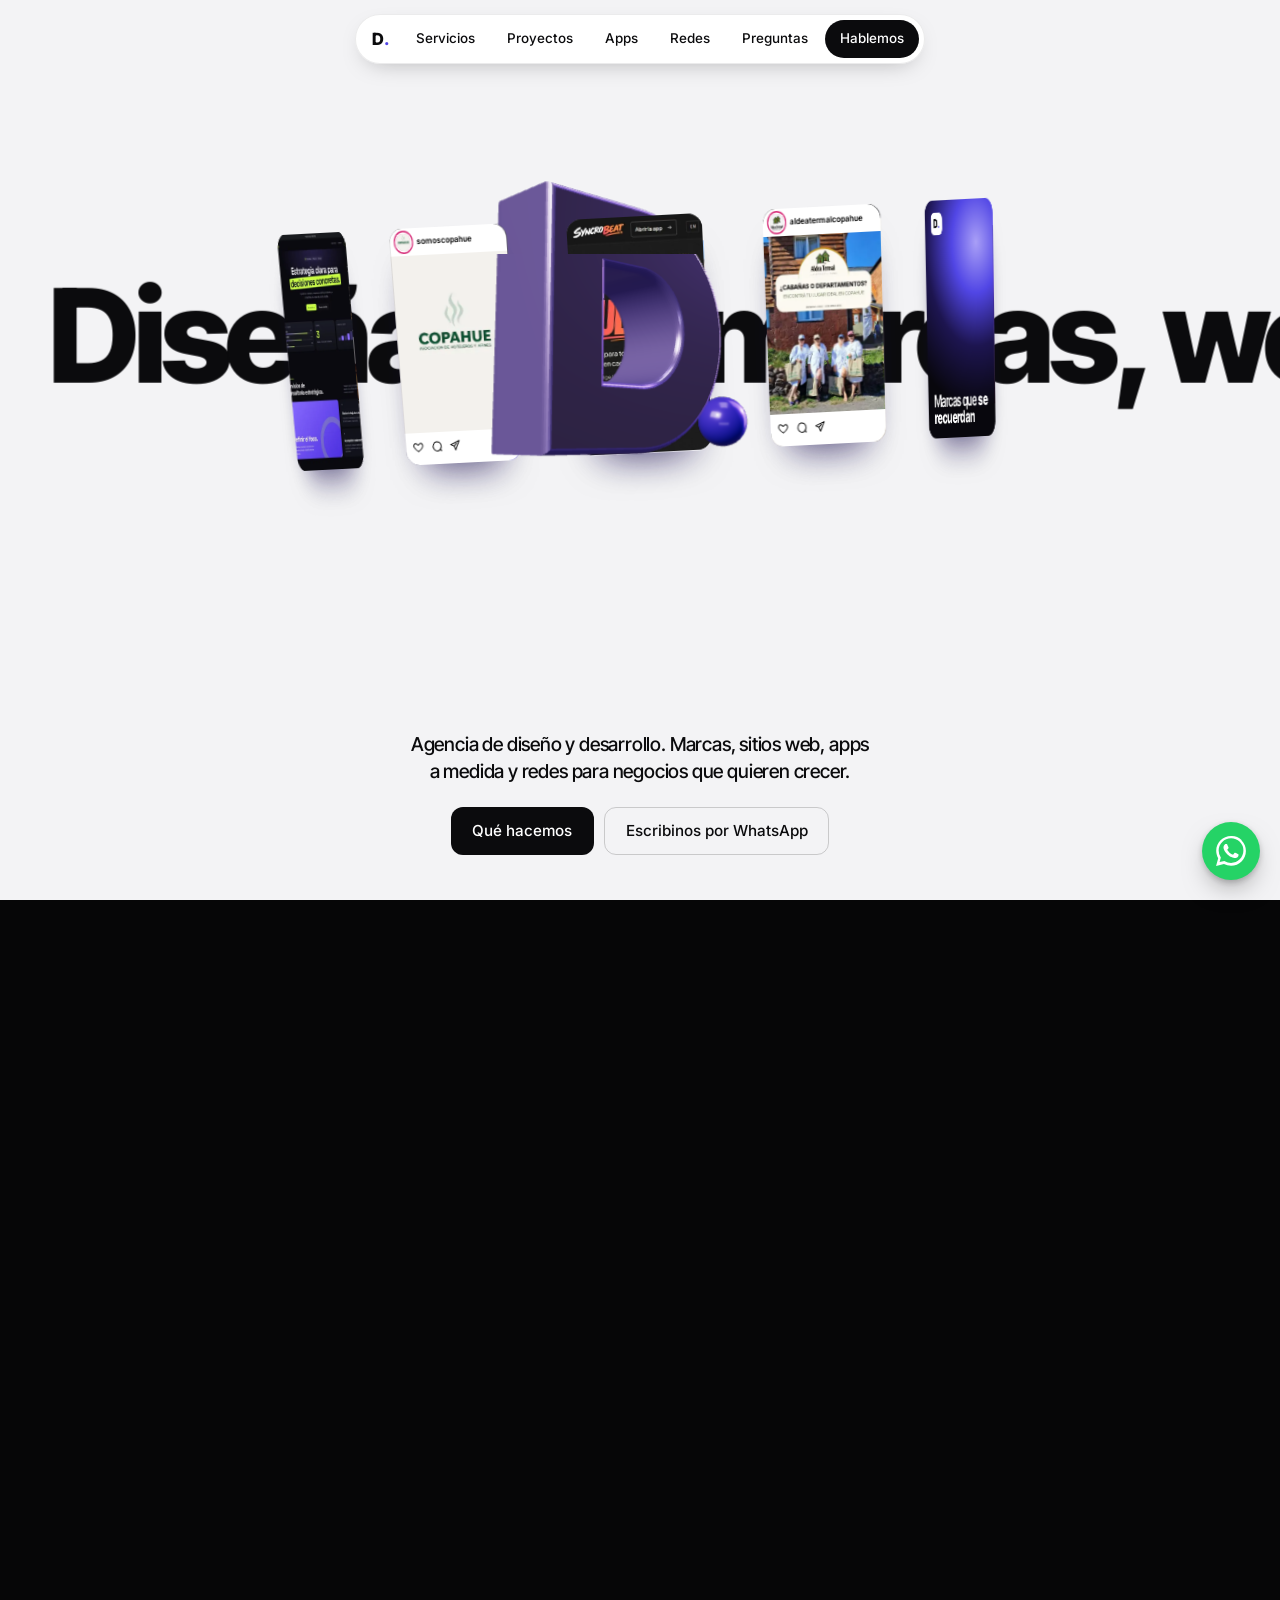
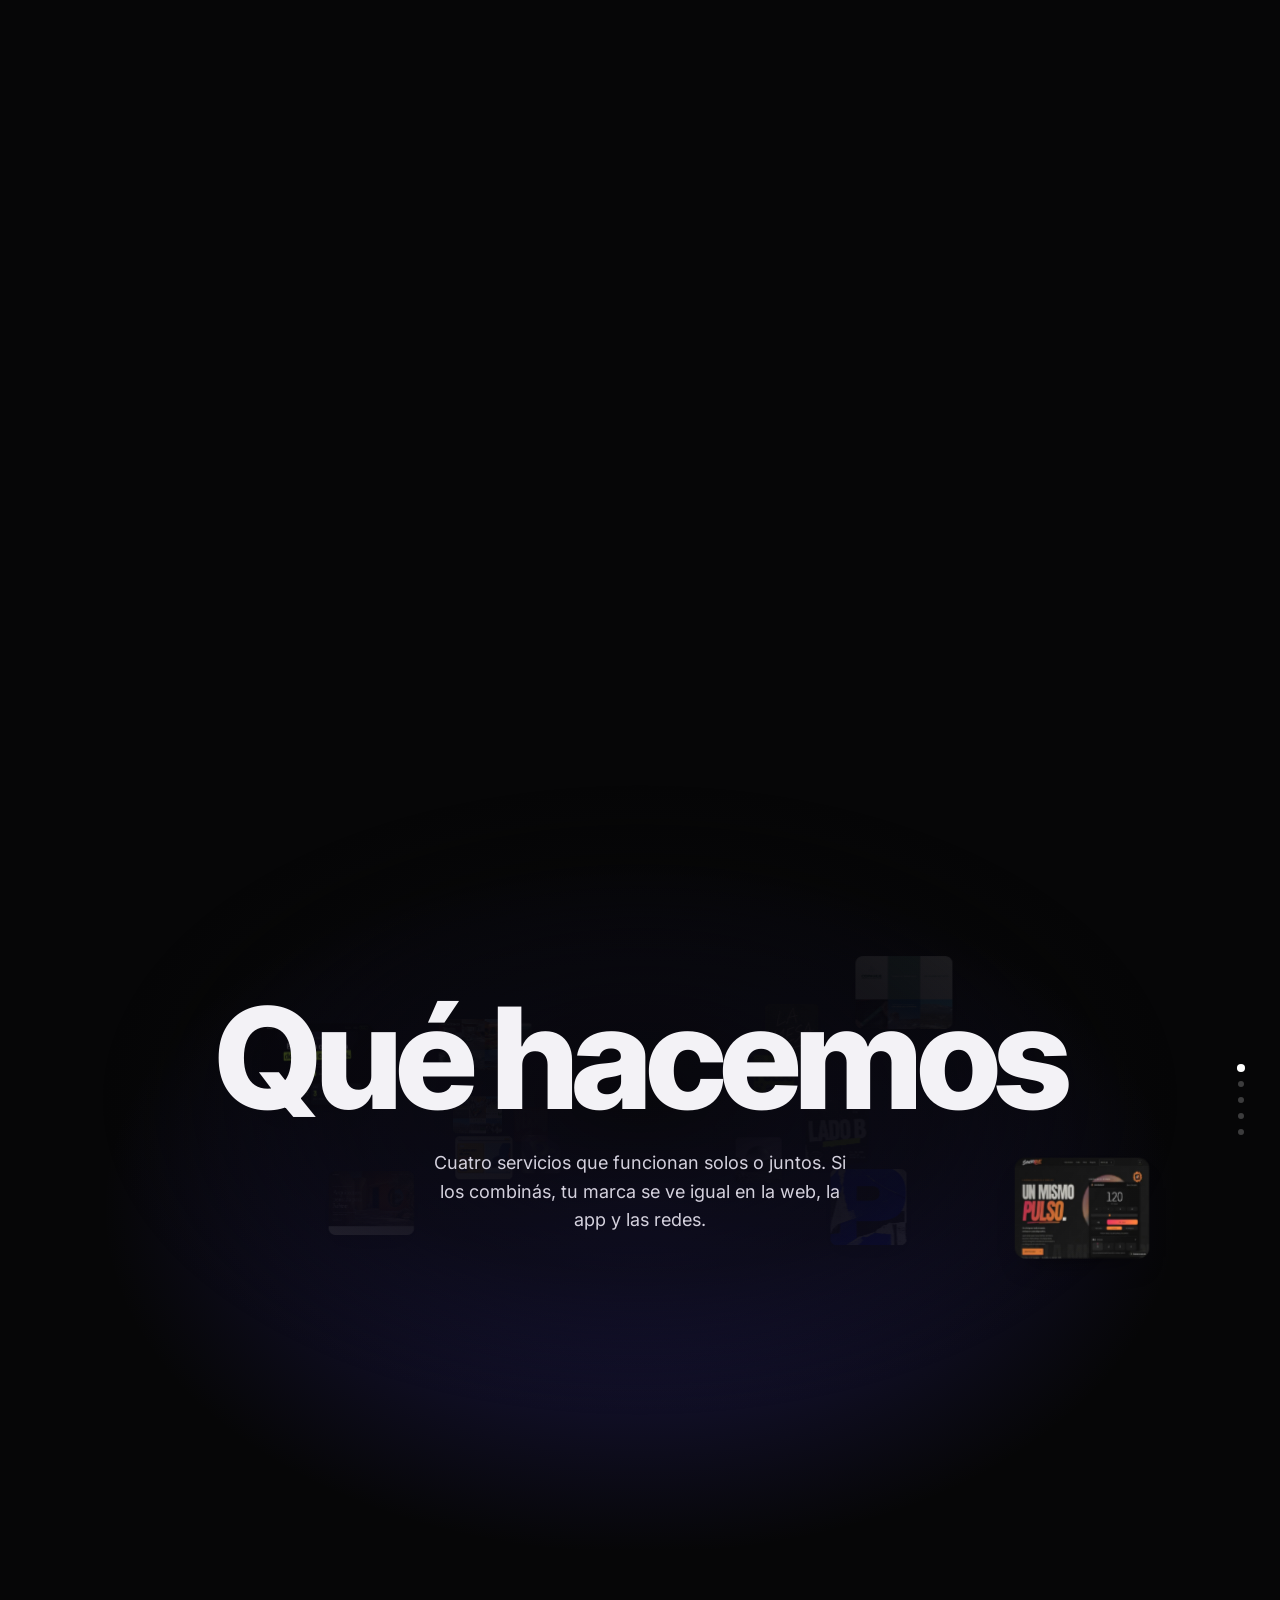
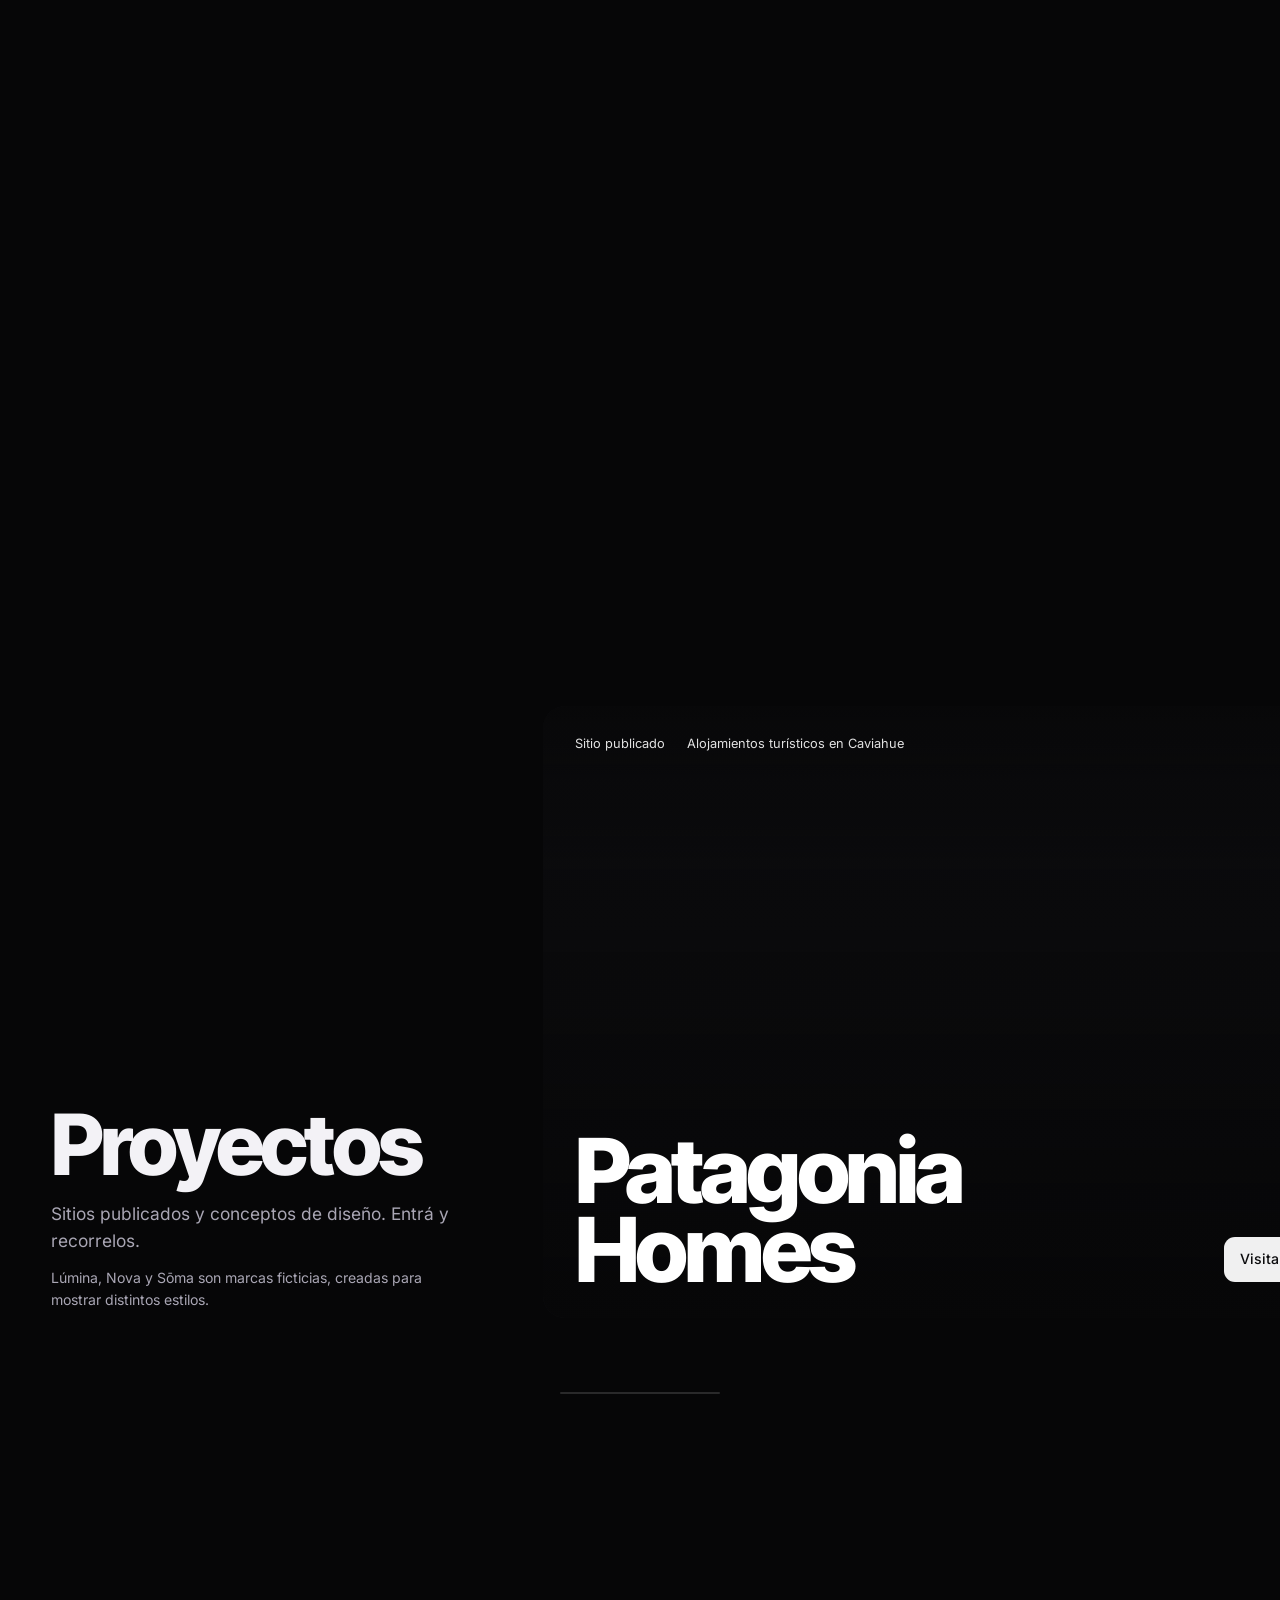
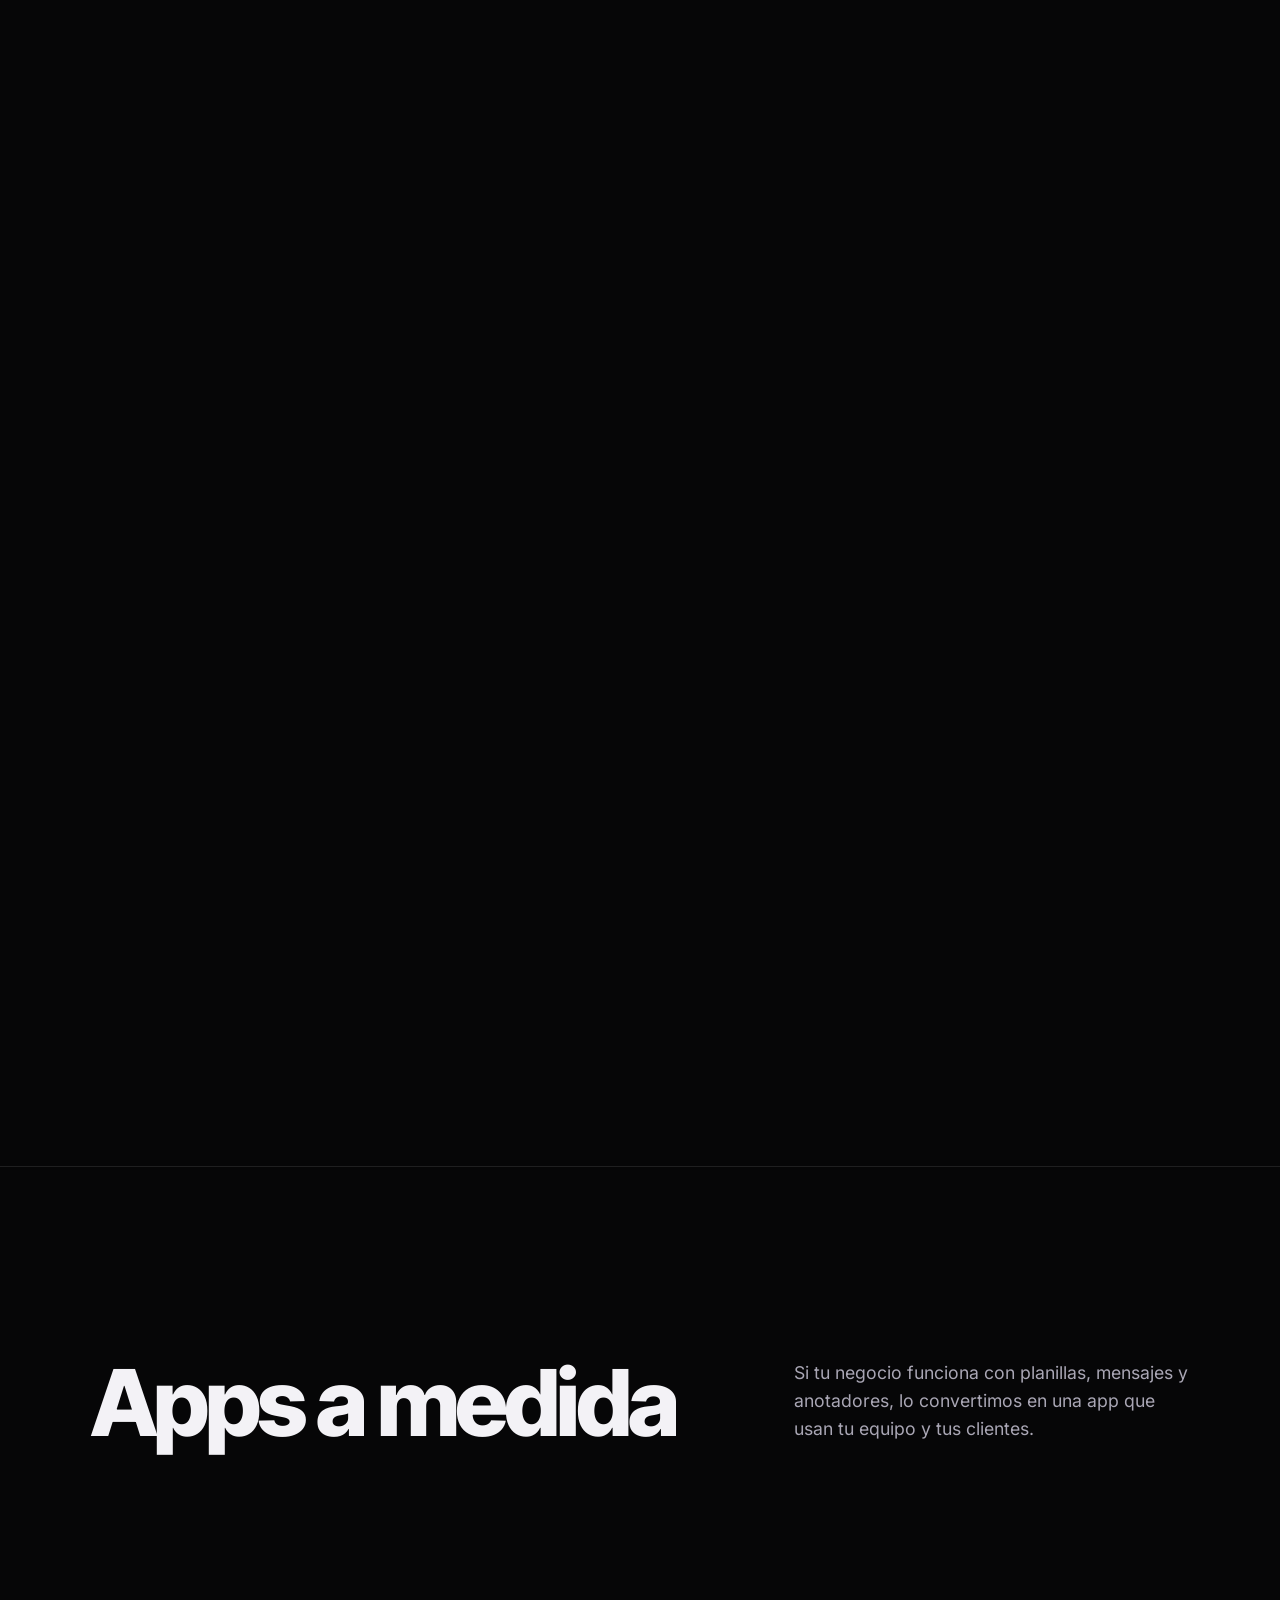
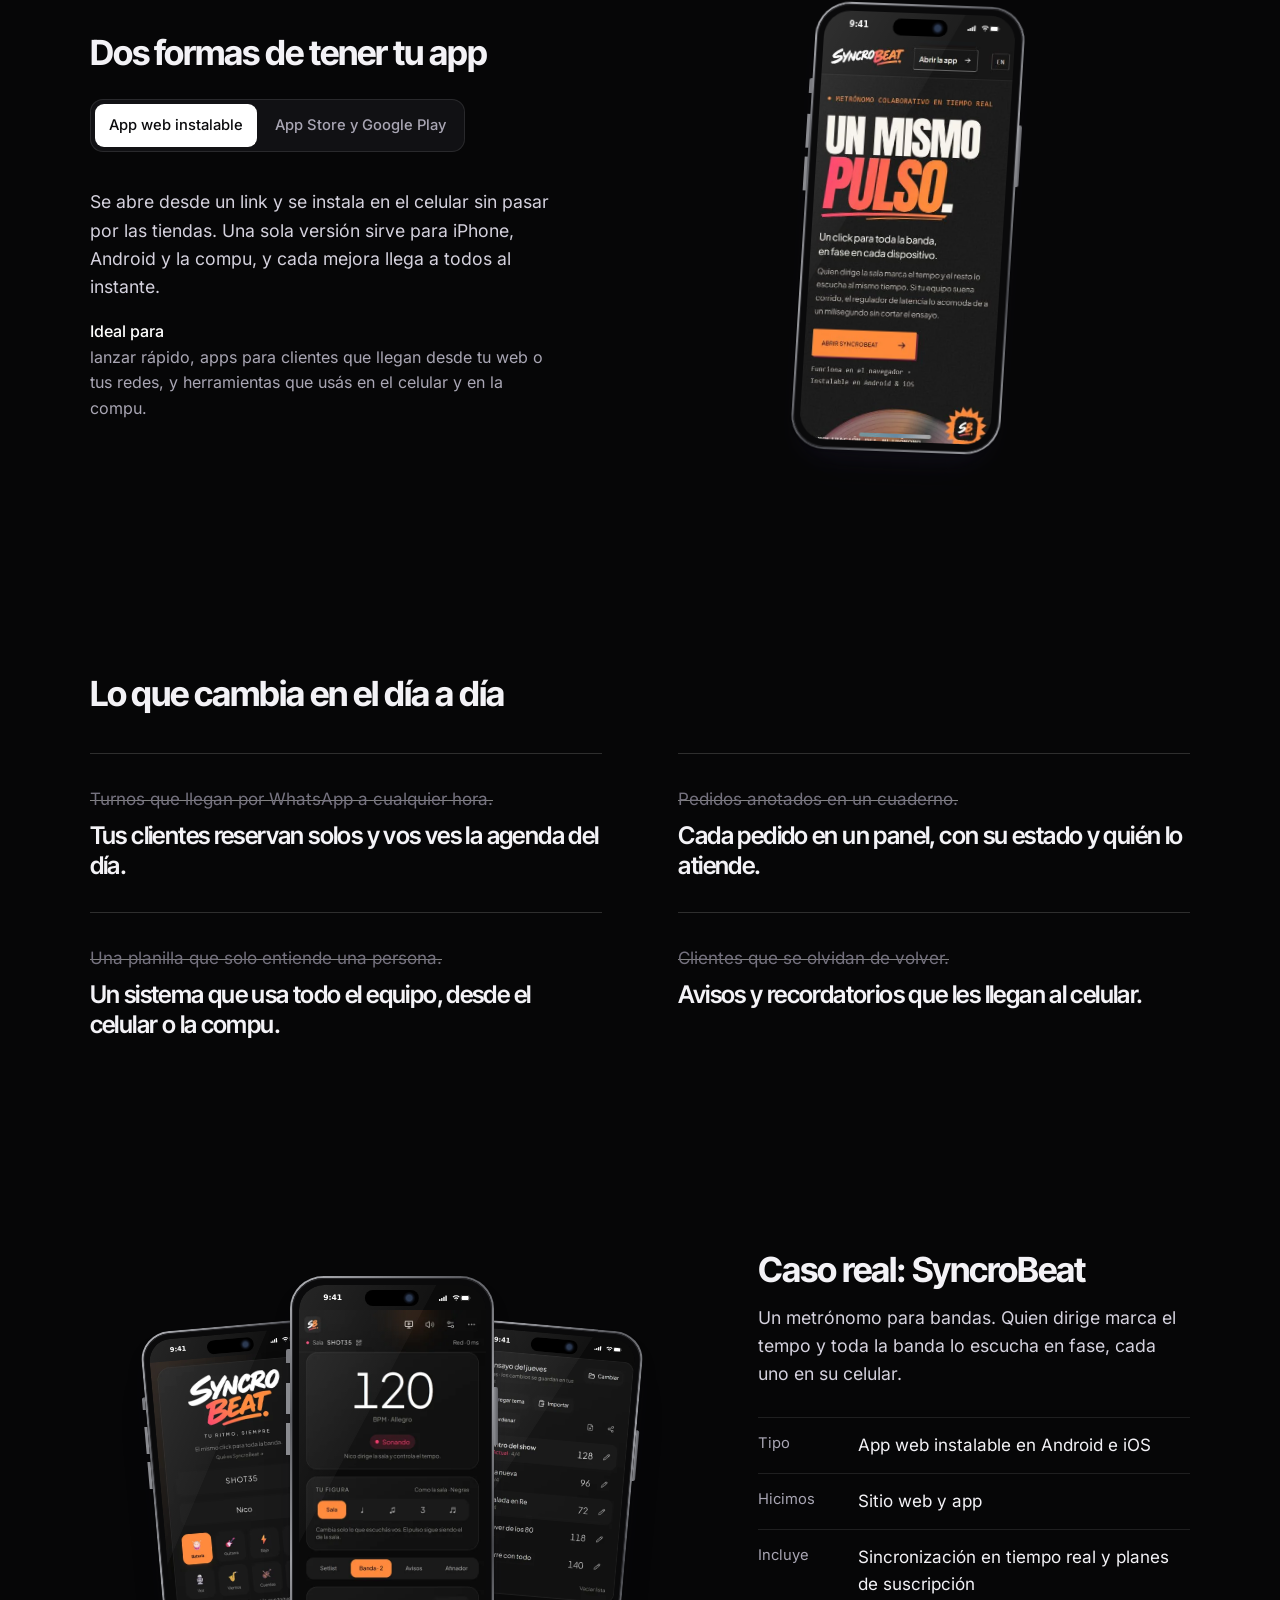
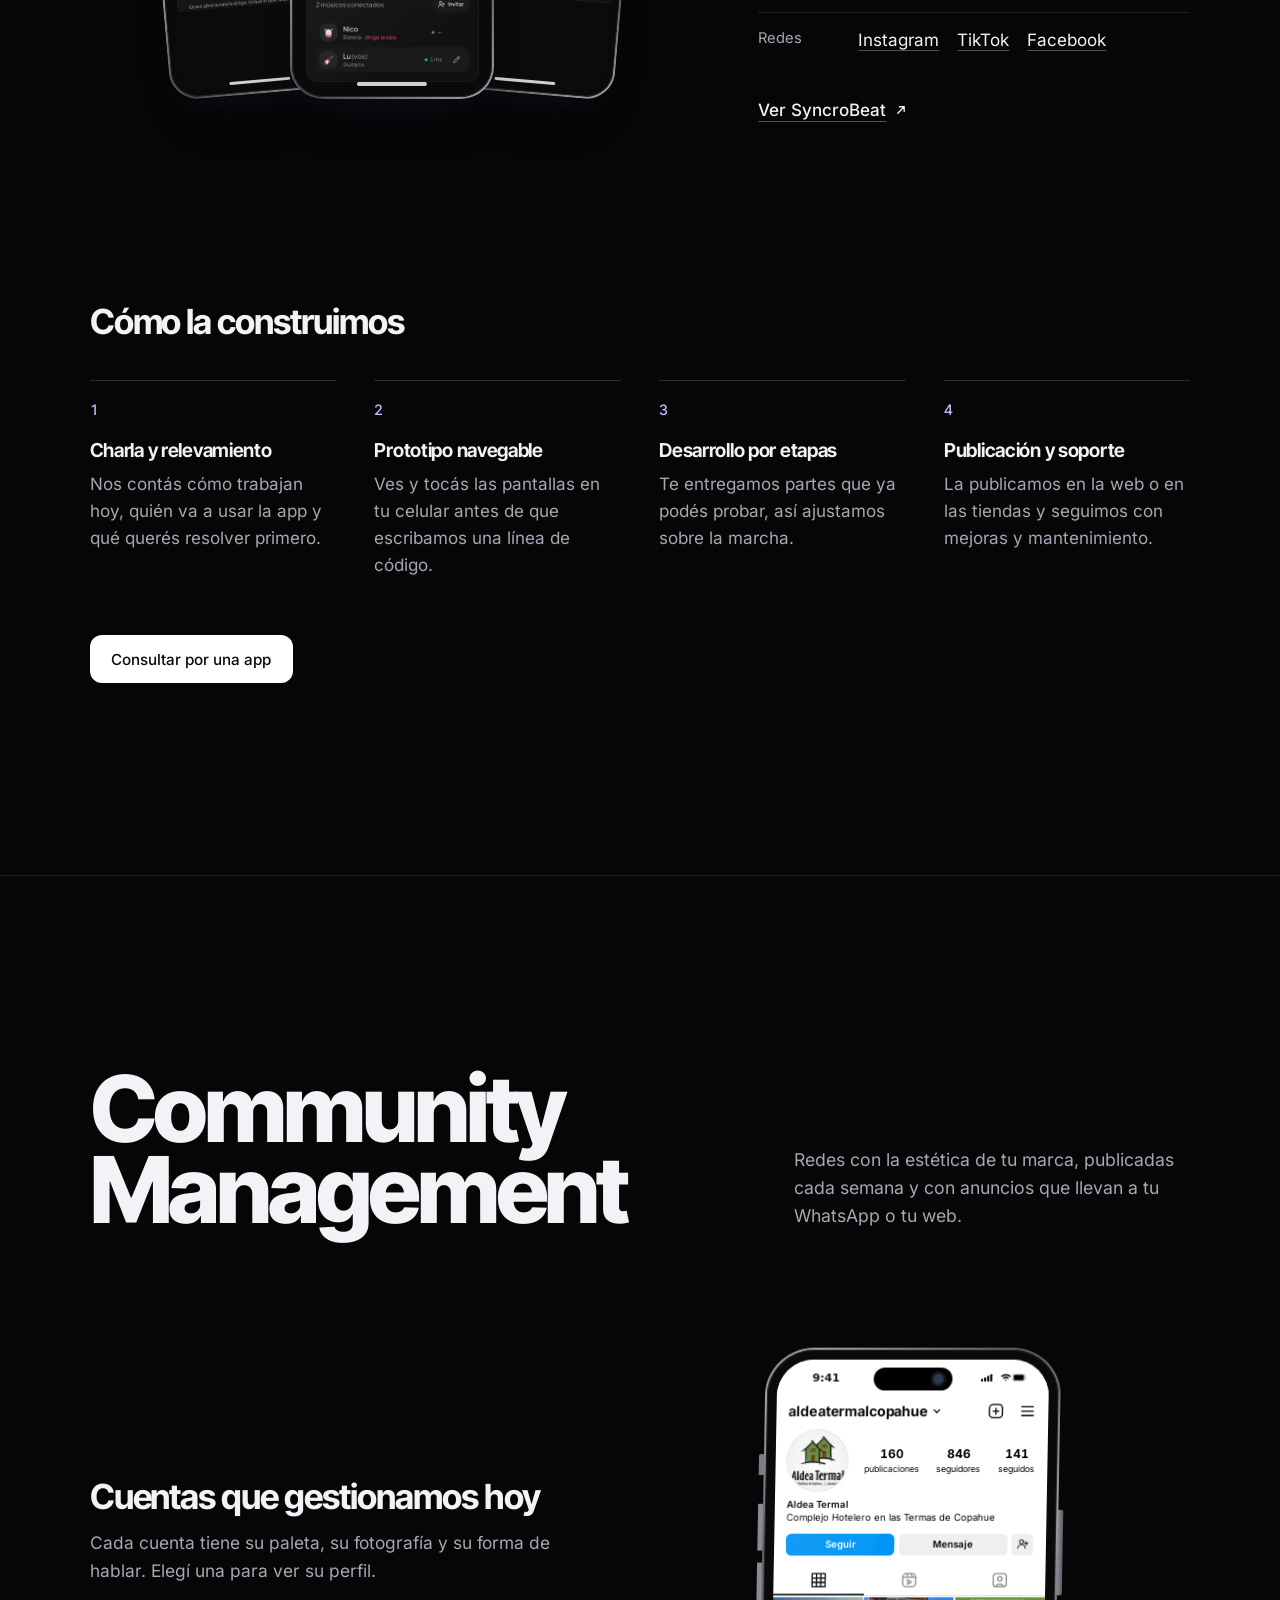
==== commit 65e4f755: "Contacto con íconos y la parte de abajo con animaciones de entrada - Cada canal de contacto es una f" ====
--- a/index.html
+++ b/index.html
@@ -20,7 +20,7 @@
 <link rel="icon" href="data:image/svg+xml,%3Csvg xmlns='http://www.w3.org/2000/svg' viewBox='0 0 32 32'%3E%3Crect width='32' height='32' rx='7' fill='%23f8f7f4'/%3E%3Ctext x='4' y='25' fill='%23121117' font-family='Inter Tight,Arial' font-size='24' font-weight='800'%3ED%3C/text%3E%3Ccircle cx='24.5' cy='22.5' r='3' fill='%235146e5'/%3E%3C/svg%3E">
 <link rel="preload" href="assets/fonts/inter-tight-latin-wght-normal.woff2" as="font" type="font/woff2" crossorigin>
 <link rel="preload" href="assets/fonts/inter-latin-wght-normal.woff2" as="font" type="font/woff2" crossorigin>
-<link rel="stylesheet" href="styles.css?v=n-13">
+<link rel="stylesheet" href="styles.css?v=n-14">
 <link rel="stylesheet" href="devices.css?v=n-4">
 <script>document.documentElement.classList.add('js')</script>
 <script type="application/ld+json">
@@ -426,10 +426,10 @@
     <h2 id="contact-title">Hablemos de tu proyecto.</h2>
     <p>Contanos qué tenés en mente. Te respondemos con una propuesta clara: qué incluye, cuánto tarda y cuánto cuesta.</p>
     <ul class="contact-list">
-      <li><span>Aldi · WhatsApp</span><a href="https://wa.me/5492392560976" target="_blank" rel="noopener">+54 9 2392 56-0976</a></li>
-      <li><span>Daro · Teléfono</span><a href="tel:+5491124089558">+54 9 11 2408-9558</a></li>
-      <li><span>Email</span><a href="mailto:hola@agenciadali.lat">hola@agenciadali.lat</a></li>
-      <li><span>Instagram</span><a href="https://www.instagram.com/dali.agencia/" target="_blank" rel="noopener">@dali.agencia</a></li>
+      <li><a class="channel" href="https://wa.me/5492392560976" target="_blank" rel="noopener"><span class="ch-icon ch-wa"><svg viewBox="0 0 24 24" aria-hidden="true"><path d="M4 20l1.2-3.8A8.2 8.2 0 1 1 8 19z"/><path d="M9.2 8.4c.2 3.3 2.9 6 6.2 6.3l1.1-1.5-2-1-.9.8a4.6 4.6 0 0 1-2.4-2.4l.8-.9-1-2z"/></svg></span><span class="ch-text"><small>Aldi · WhatsApp</small><b>+54 9 2392 56-0976</b></span><svg class="ch-go" viewBox="0 0 24 24" aria-hidden="true"><path d="M7 17 17 7M8 7h9v9"/></svg></a></li>
+      <li><a class="channel" href="tel:+5491124089558"><span class="ch-icon ch-phone"><svg viewBox="0 0 24 24" aria-hidden="true"><path d="M5.5 4h3l1.6 4.2-2 1.3a10.5 10.5 0 0 0 5.4 5.4l1.3-2 4.2 1.6v3a2 2 0 0 1-2.2 2A15.5 15.5 0 0 1 3.5 6.2 2 2 0 0 1 5.5 4z"/></svg></span><span class="ch-text"><small>Daro · Teléfono</small><b>+54 9 11 2408-9558</b></span><svg class="ch-go" viewBox="0 0 24 24" aria-hidden="true"><path d="M7 17 17 7M8 7h9v9"/></svg></a></li>
+      <li><a class="channel" href="mailto:hola@agenciadali.lat"><span class="ch-icon ch-mail"><svg viewBox="0 0 24 24" aria-hidden="true"><rect x="3" y="5" width="18" height="14" rx="3"/><path d="m4 7.5 8 5.5 8-5.5"/></svg></span><span class="ch-text"><small>Email</small><b>hola@agenciadali.lat</b></span><svg class="ch-go" viewBox="0 0 24 24" aria-hidden="true"><path d="M7 17 17 7M8 7h9v9"/></svg></a></li>
+      <li><a class="channel" href="https://www.instagram.com/dali.agencia/" target="_blank" rel="noopener"><span class="ch-icon ch-ig"><svg viewBox="0 0 24 24" aria-hidden="true"><rect x="3.5" y="3.5" width="17" height="17" rx="5"/><circle cx="12" cy="12" r="3.9"/><circle cx="17.2" cy="6.8" r=".6"/></svg></span><span class="ch-text"><small>Instagram</small><b>@dali.agencia</b></span><svg class="ch-go" viewBox="0 0 24 24" aria-hidden="true"><path d="M7 17 17 7M8 7h9v9"/></svg></a></li>
     </ul>
   </div>
 </section>
@@ -439,12 +439,13 @@
 <footer class="foot">
   <div class="wrap">
     <a class="pill-logo" href="#inicio" aria-label="Agencia Dali, volver al inicio">D<span>.</span></a>
-    <nav aria-label="Secciones"><a href="#servicios">Servicios</a><a href="#proyectos">Proyectos</a><a href="#apps">Apps a medida</a><a href="#redes">Community Management</a><a href="#preguntas">Preguntas</a><a href="https://www.instagram.com/dali.agencia/" target="_blank" rel="noopener">Instagram</a></nav>
+    <nav aria-label="Secciones"><a href="#servicios">Servicios</a><a href="#proyectos">Proyectos</a><a href="#apps">Apps a medida</a><a href="#redes">Community Management</a><a href="#preguntas">Preguntas</a></nav>
+    <span class="foot-social"><a href="https://www.instagram.com/dali.agencia/" target="_blank" rel="noopener" aria-label="Instagram de Agencia Dali"><svg viewBox="0 0 24 24" aria-hidden="true"><rect x="3.5" y="3.5" width="17" height="17" rx="5"/><circle cx="12" cy="12" r="3.9"/><circle cx="17.2" cy="6.8" r=".6"/></svg></a><a href="https://wa.me/5492392560976" target="_blank" rel="noopener" aria-label="WhatsApp de Agencia Dali"><svg viewBox="0 0 24 24" aria-hidden="true"><path d="M4 20l1.2-3.8A8.2 8.2 0 1 1 8 19z"/><path d="M9.2 8.4c.2 3.3 2.9 6 6.2 6.3l1.1-1.5-2-1-.9.8a4.6 4.6 0 0 1-2.4-2.4l.8-.9-1-2z"/></svg></a><a href="mailto:hola@agenciadali.lat" aria-label="Email de Agencia Dali"><svg viewBox="0 0 24 24" aria-hidden="true"><rect x="3" y="5" width="18" height="14" rx="3"/><path d="m4 7.5 8 5.5 8-5.5"/></svg></a></span>
     <span>Agencia Dali · © 2026</span>
   </div>
 </footer>
 
 <a class="wa-float" href="https://wa.me/5492392560976?text=Hola%2C%20Dali.%20Quiero%20consultar%20por%20un%20proyecto." target="_blank" rel="noopener" aria-label="Escribinos por WhatsApp"><svg viewBox="0 0 24 24" aria-hidden="true"><path d="M17.47 14.38c-.3-.15-1.76-.87-2.03-.97-.27-.1-.47-.15-.67.15-.2.3-.77.97-.94 1.17-.17.2-.35.22-.64.07-.3-.15-1.26-.46-2.4-1.48-.88-.79-1.48-1.76-1.66-2.06-.17-.3-.02-.46.13-.6.13-.13.3-.35.45-.52.15-.17.2-.3.3-.5.1-.2.05-.37-.03-.52-.07-.15-.67-1.6-.92-2.2-.24-.58-.49-.5-.67-.5h-.57c-.2 0-.52.07-.8.37-.27.3-1.04 1.02-1.04 2.48s1.07 2.88 1.21 3.08c.15.2 2.1 3.2 5.08 4.49.71.31 1.26.49 1.7.63.71.22 1.36.19 1.87.12.57-.09 1.76-.72 2-1.41.25-.7.25-1.29.17-1.41-.07-.13-.27-.2-.57-.35M12.05 21.5h-.01a9.9 9.9 0 0 1-5.04-1.38l-.36-.21-3.75.98 1-3.65-.24-.37a9.86 9.86 0 0 1-1.51-5.26c0-5.45 4.44-9.89 9.9-9.89 2.64 0 5.12 1.03 6.99 2.9a9.82 9.82 0 0 1 2.89 7c0 5.45-4.44 9.88-9.88 9.88m8.41-18.3A11.82 11.82 0 0 0 12.05 0C5.5 0 .16 5.33.16 11.89c0 2.1.55 4.14 1.59 5.95L.06 24l6.3-1.65a11.88 11.88 0 0 0 5.68 1.45h.01c6.55 0 11.89-5.33 11.89-11.89 0-3.18-1.24-6.16-3.48-8.41"/></svg></a>
-<script src="main.js?v=n-8" defer></script>
+<script src="main.js?v=n-9" defer></script>
 </body>
 </html>
--- a/styles.css
+++ b/styles.css
@@ -232,15 +232,39 @@
 .contact h2 { max-width: 12ch; font: 800 clamp(3.4rem, 9.5vw, 9rem)/.86 var(--display); letter-spacing: -.05em; }
 .contact > .wrap > p { max-width: 46ch; margin-top: 28px; color: var(--ink-soft); font-size: 1.15rem; }
 .contact-list { margin-top: clamp(56px, 7vw, 88px); border-bottom: 1px solid var(--line-light); }
-.contact-list li { display: grid; grid-template-columns: 180px minmax(0, 1fr); align-items: baseline; gap: 8px 24px; padding: 30px 0; border-top: 1px solid var(--line-light); }
-.contact-list span { color: var(--ink-soft); font-size: .95rem; }
-.contact-list a { justify-self: start; font: 650 clamp(1.6rem, 3.6vw, 3.1rem)/1.1 var(--display); letter-spacing: -.035em; font-variant-numeric: tabular-nums; text-decoration: underline; text-decoration-color: transparent; text-decoration-thickness: 1px; text-underline-offset: .14em; transition: text-decoration-color .2s ease; overflow-wrap: anywhere; }
-.contact-list a:hover { text-decoration-color: currentColor; }
+.contact-list li { border-top: 1px solid var(--line-light); }
+/* Each channel is one row: its icon, who answers, the value, and an arrow. On hover the row fills with ink from below. */
+.channel { position: relative; isolation: isolate; display: grid; grid-template-columns: auto minmax(0, 1fr) auto; align-items: center; gap: clamp(16px, 2.4vw, 32px); padding: clamp(20px, 2.6vw, 30px) clamp(4px, 1.2vw, 16px); transition: transform .16s ease-out; }
+.channel::before { content: ''; position: absolute; z-index: -1; inset: 0; border-radius: 18px; background: var(--ink); clip-path: inset(100% 0 0 round 18px); transition: clip-path .5s var(--ease-out); }
+.ch-icon { display: grid; place-items: center; width: clamp(48px, 5vw, 64px); aspect-ratio: 1; border-radius: 30%; color: #fff; transition: transform .5s var(--ease-out); }
+.ch-icon svg { width: 52%; height: 52%; fill: none; stroke: currentColor; stroke-width: 1.8; stroke-linecap: round; stroke-linejoin: round; }
+.ch-wa { background: #25d366; }
+.ch-phone { background: var(--violet); }
+.ch-mail { background: var(--lavender); color: var(--ink); }
+.ch-ig { background: radial-gradient(circle at 30% 107%, #fdf497 0%, #fd5949 45%, #d6249f 60%, #285aeb 90%); }
+.ch-text { display: grid; gap: 4px; min-width: 0; }
+.ch-text small { color: var(--ink-soft); font-size: .95rem; transition: color .3s ease; }
+.ch-text b { overflow-wrap: anywhere; font: 650 clamp(1.5rem, 3.6vw, 3.1rem)/1.05 var(--display); letter-spacing: -.035em; font-variant-numeric: tabular-nums; transition: color .3s ease; }
+.ch-go { width: clamp(26px, 2.6vw, 36px); height: auto; fill: none; stroke: currentColor; stroke-width: 1.6; stroke-linecap: round; stroke-linejoin: round; transition: transform .45s var(--ease-out); }
+.channel:active { transform: scale(.99); }
+.channel:focus-visible { outline: 2px solid var(--violet); outline-offset: 4px; border-radius: 18px; }
+@media (hover: hover) and (pointer: fine) {
+  .channel:hover::before { clip-path: inset(0 round 18px); }
+  .channel:hover .ch-text b, .channel:hover .ch-go { color: #fff; }
+  .channel:hover .ch-text small { color: var(--soft); }
+  .channel:hover .ch-icon { transform: rotate(-8deg) scale(1.06); }
+  .channel:hover .ch-go { transform: translate(4px, -4px); }
+}
 .contact ::selection { background: var(--ink); color: #fff; }
 .foot { padding: 28px 0 36px; border-top: 1px solid var(--line-light); background: var(--paper); color: var(--ink-soft); font-size: .9rem; }
 .foot .wrap { display: flex; flex-wrap: wrap; align-items: center; justify-content: space-between; gap: 16px 28px; }
 .foot nav { display: flex; flex-wrap: wrap; gap: 6px 22px; }
 .foot nav a:hover { color: var(--ink); }
+.foot-social { display: flex; gap: 8px; }
+.foot-social a { display: grid; place-items: center; width: 40px; height: 40px; border-radius: 12px; background: #e6e6ea; color: var(--ink); transition: background-color .2s ease, color .2s ease, transform .16s ease-out; }
+.foot-social a:active { transform: scale(.94); }
+.foot-social svg { width: 20px; height: 20px; fill: none; stroke: currentColor; stroke-width: 1.8; stroke-linecap: round; stroke-linejoin: round; }
+@media (hover: hover) and (pointer: fine) { .foot-social a:hover { background: var(--ink); color: #fff; } }
 .foot .pill-logo { display: flex; align-items: center; justify-content: center; width: 36px; height: 36px; border-radius: 9px; background: #e6e6ea; color: var(--ink); font: 800 1.05rem/1 var(--display); letter-spacing: -.04em; }
 
 /* WhatsApp bubble: always one tap away */
@@ -250,6 +274,41 @@
 @media (hover: hover) and (pointer: fine) { .wa-float:hover { transform: scale(1.06); background: #1fbf5a; } }
 
 /* Motion: one opening, then everything else follows the scroll */
+/* Lower sections settle in once as they reach the screen: main.js adds .reveal, then .in. Each kind of block gets its own entrance. */
+@media (prefers-reduced-motion: no-preference) {
+  .reveal { opacity: 0; transform: translateY(32px); transition: opacity .7s ease calc(var(--i, 0) * 80ms), transform 1s var(--ease-out) calc(var(--i, 0) * 80ms); }
+  .reveal.in { opacity: 1; transform: none; }
+  /* Headlines rise out of their own line box; the side note follows. */
+  .sec-head.reveal, .contact h2.reveal { opacity: 1; transform: none; }
+  .sec-head.reveal h2, .contact h2.reveal { clip-path: inset(-20% -5% 100% -5%); translate: 0 .3em; transition: clip-path 1.1s var(--ease-out), translate 1.1s var(--ease-out); }
+  .sec-head.in h2, .contact h2.in { clip-path: inset(-20% -5% -20% -5%); translate: none; }
+  .sec-head.reveal p { opacity: 0; transform: translateY(16px); transition: opacity .7s ease .35s, transform 1s var(--ease-out) .35s; }
+  .sec-head.in p { opacity: 1; transform: none; }
+  /* Dividers draw left to right as their row arrives. */
+  :is(.swap li, .steps li, .deliverables li, .timeline li, .contact-list li).reveal { position: relative; border-top-color: transparent; }
+  :is(.swap li, .steps li, .deliverables li, .timeline li, .contact-list li).reveal::before { content: ''; position: absolute; top: -1px; left: 0; right: 0; height: 1px; background: rgba(255, 255, 255, .16); transform: scaleX(0); transform-origin: left; transition: transform 1.3s var(--ease-out) calc(var(--i, 0) * 80ms + 120ms); }
+  .contact-list li.reveal::before { background: var(--line-light); }
+  :is(.swap li, .steps li, .deliverables li, .timeline li, .contact-list li).in::before { transform: none; }
+  /* What changes: the old way gets crossed out, then the new one appears. */
+  .swap li.reveal s { display: inline; text-decoration: none; background: linear-gradient(rgba(255, 255, 255, .5), rgba(255, 255, 255, .5)) 0 58% / 0 1px no-repeat; -webkit-box-decoration-break: clone; box-decoration-break: clone; transition: background-size .8s var(--ease-out) calc(var(--i, 0) * 80ms + 450ms); }
+  .swap li.in s { background-size: 100% 1px; }
+  .swap li.reveal span { opacity: 0; transform: translateY(10px); transition: opacity .6s ease calc(var(--i, 0) * 80ms + 1s), transform .9s var(--ease-out) calc(var(--i, 0) * 80ms + 1s); }
+  .swap li.in span { opacity: 1; transform: none; }
+  /* The case phones fan out from one stack. */
+  .case.reveal { opacity: 1; transform: none; }
+  .case.reveal .case-phones .phone { transition: transform 1.2s var(--ease-out), opacity .6s ease; }
+  .case.reveal:not(.in) .case-phones .phone:nth-child(1) { opacity: 0; transform: translateX(60%) translateY(10%); }
+  .case.reveal:not(.in) .case-phones .phone:nth-child(2) { opacity: 0; transform: translateY(14%); }
+  .case.reveal:not(.in) .case-phones .phone:nth-child(3) { opacity: 0; transform: translateX(-60%) translateY(10%); }
+  .case.reveal .case-copy { opacity: 0; transform: translateY(24px); transition: opacity .7s ease .3s, transform 1s var(--ease-out) .3s; }
+  .case.in .case-copy { opacity: 1; transform: none; }
+  /* Answers slide open instead of popping. */
+  @supports (interpolate-size: allow-keywords) {
+    .faq { interpolate-size: allow-keywords; }
+    .faq details::details-content { block-size: 0; overflow: clip; transition: block-size .45s var(--ease-out), content-visibility .45s allow-discrete; }
+    .faq details[open]::details-content { block-size: auto; }
+  }
+}
 @media (prefers-reduced-motion: no-preference) {
   .ring { animation: spin 52s linear infinite; }
   .marquee-track { animation: marquee 46s linear infinite; }
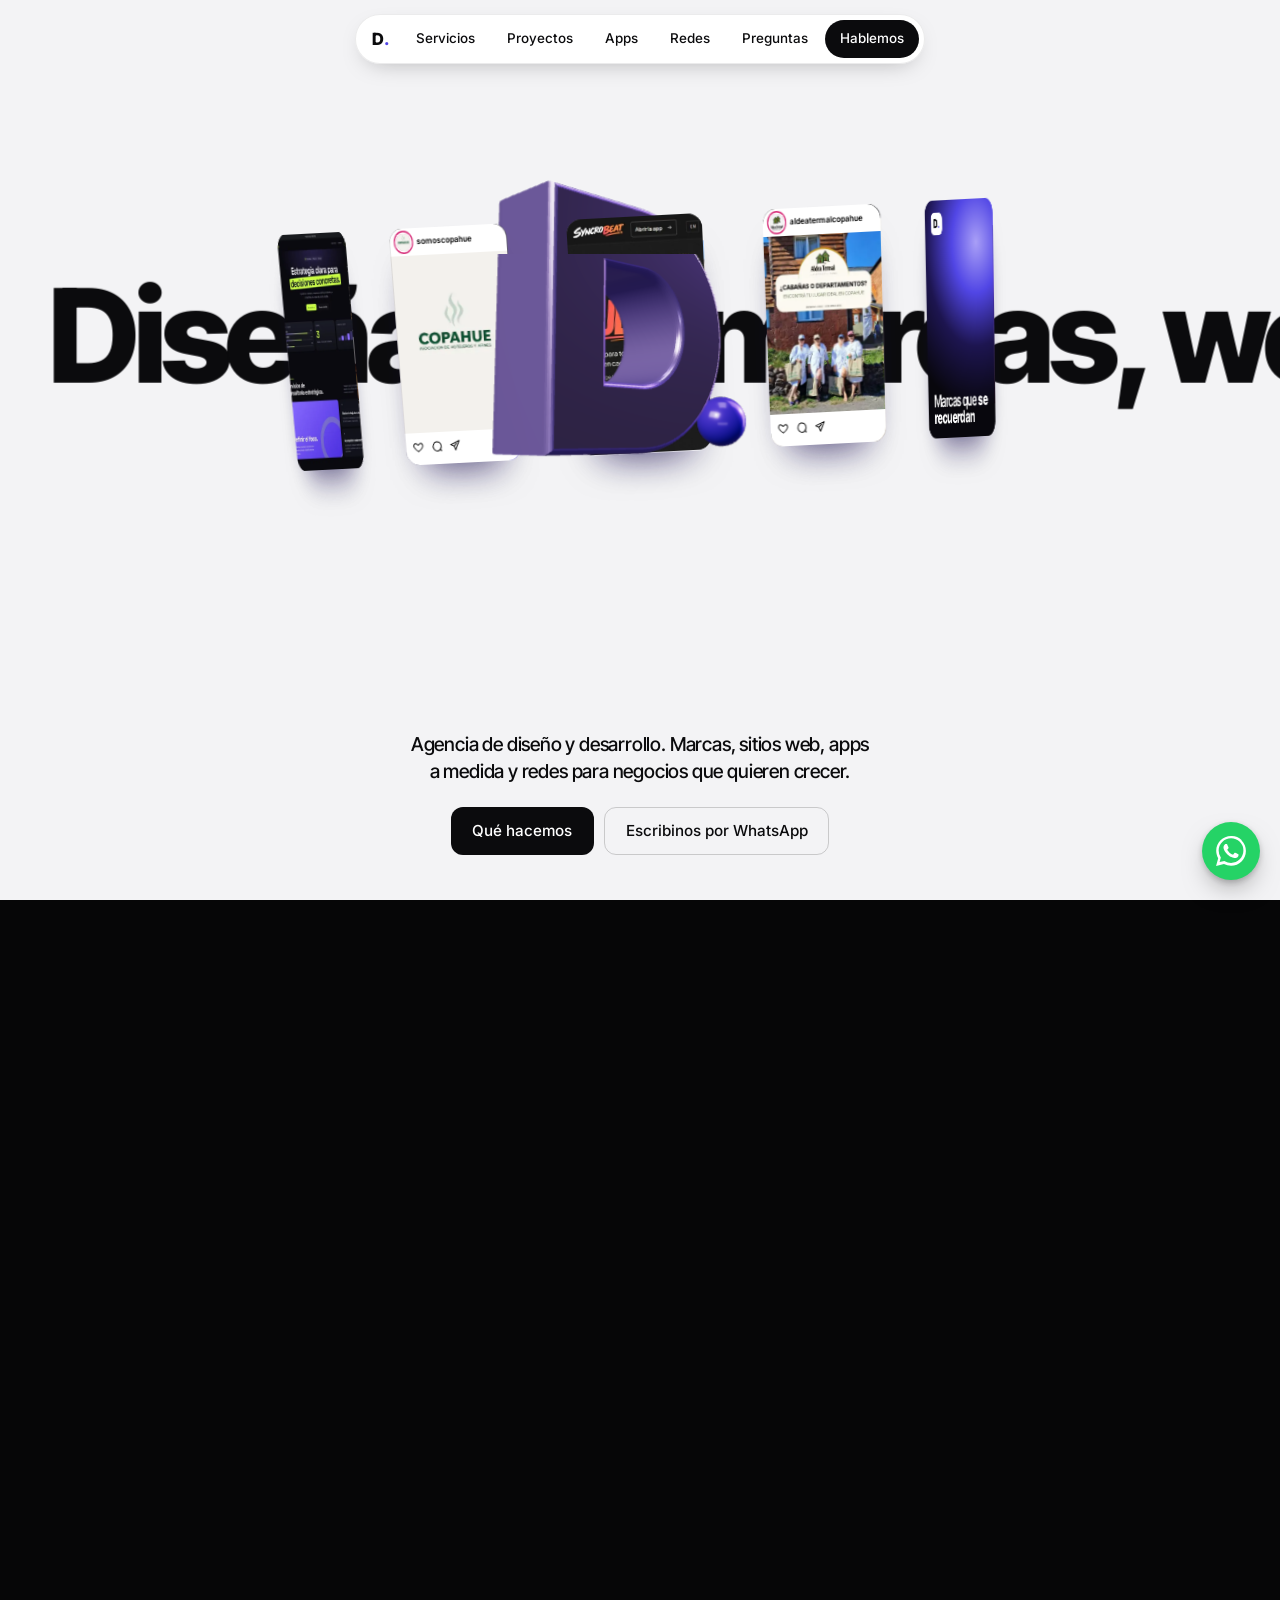
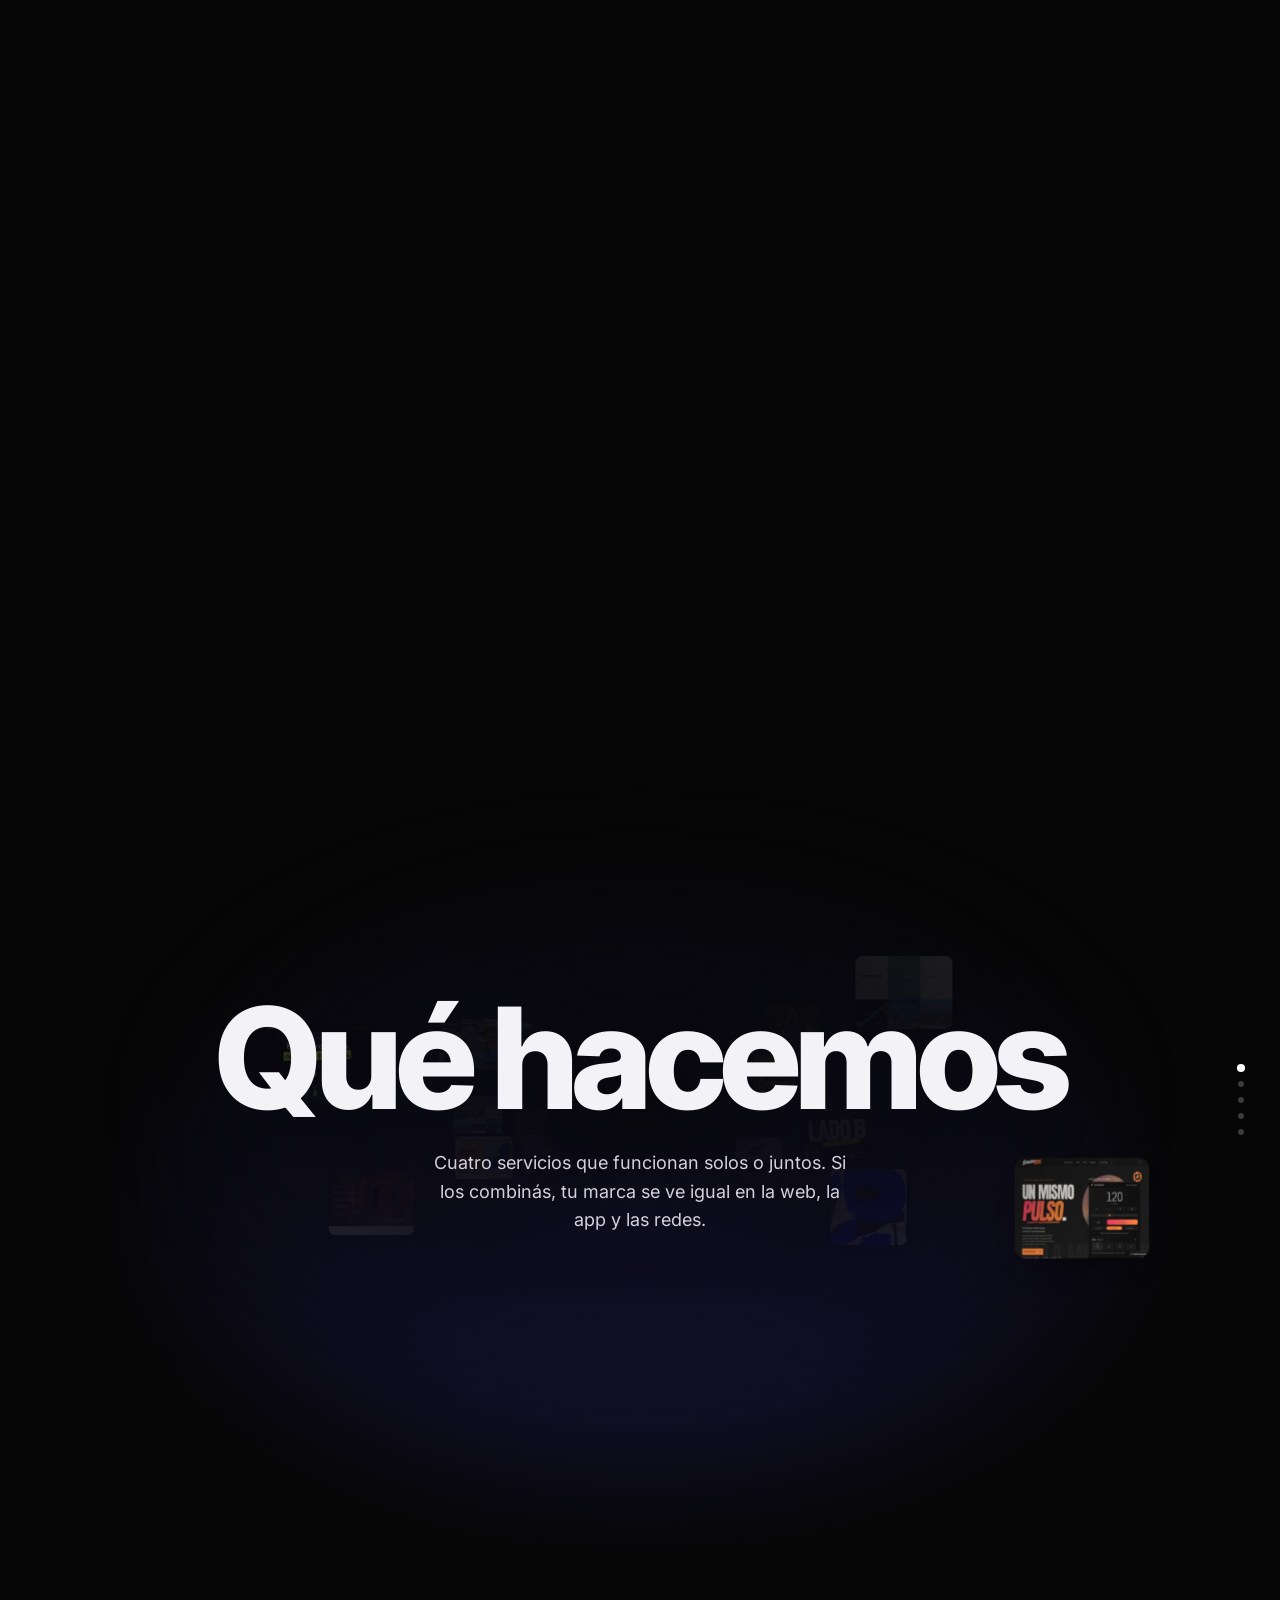
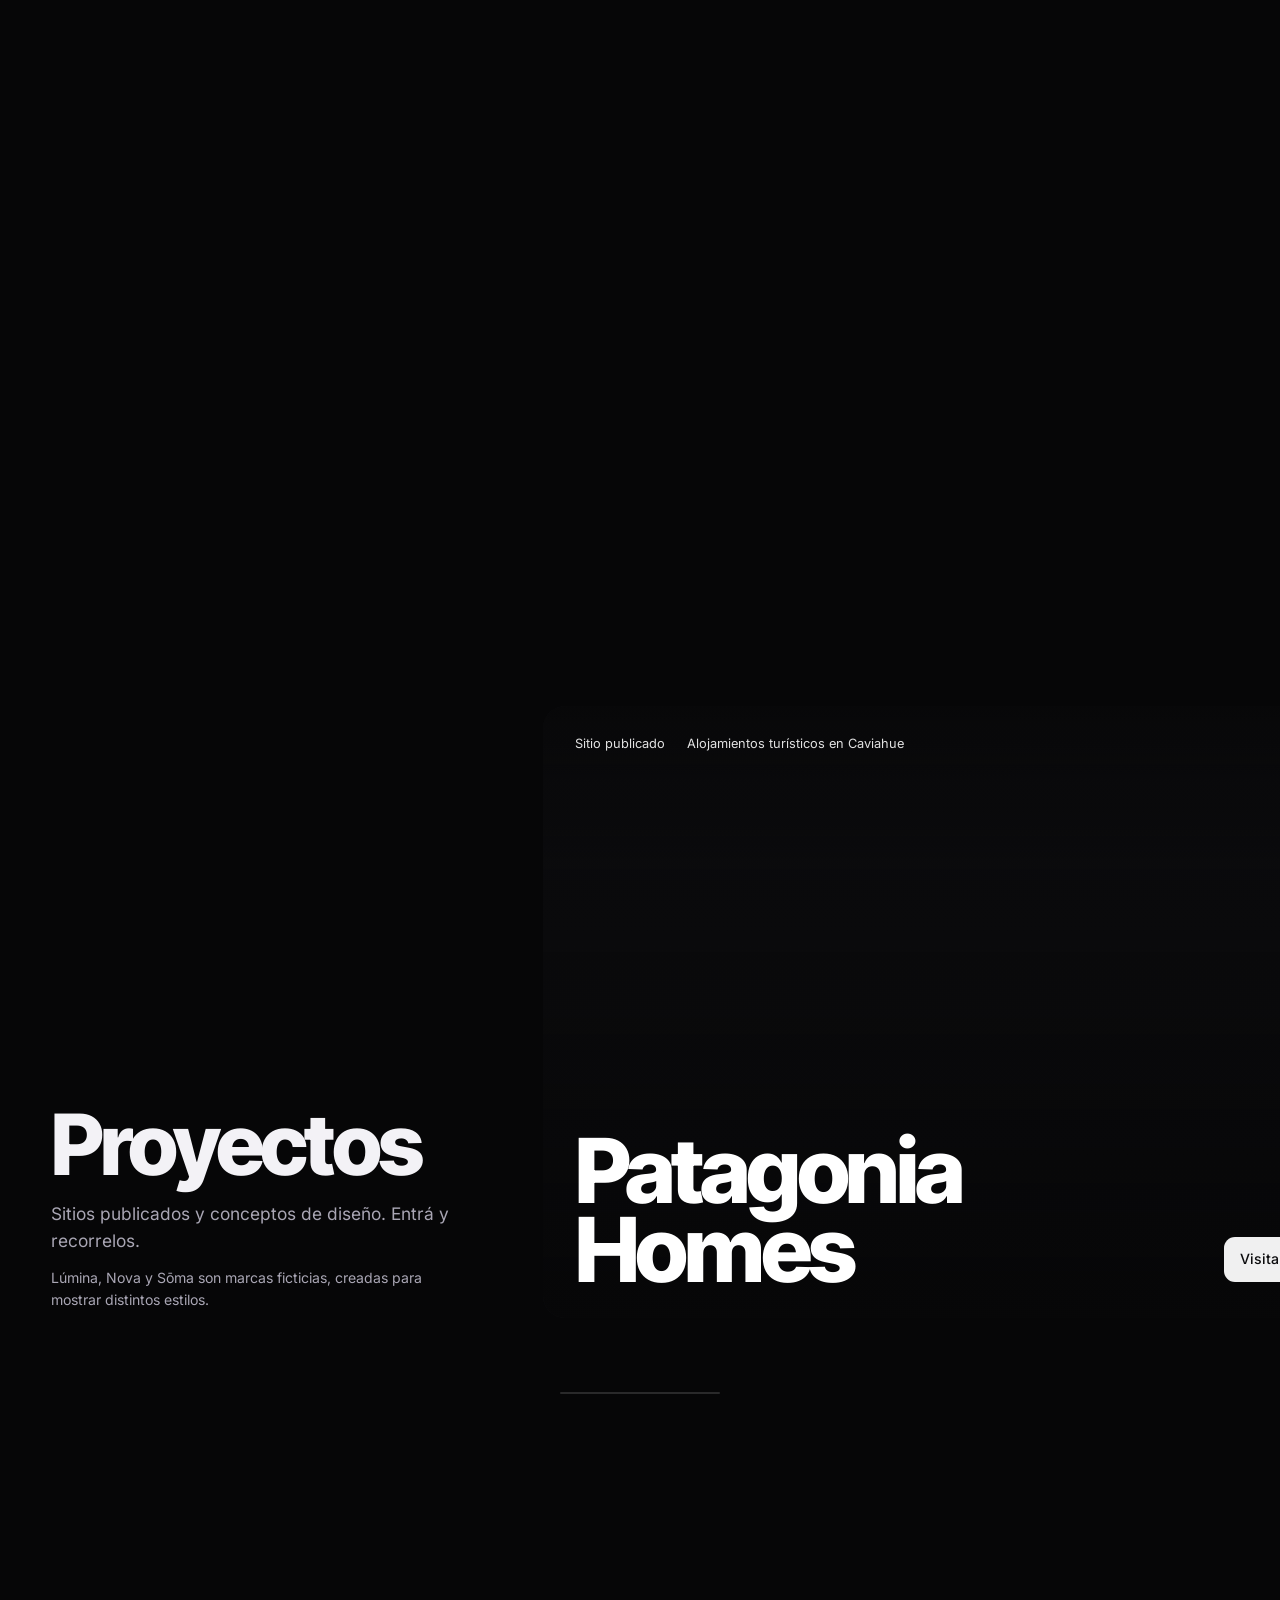
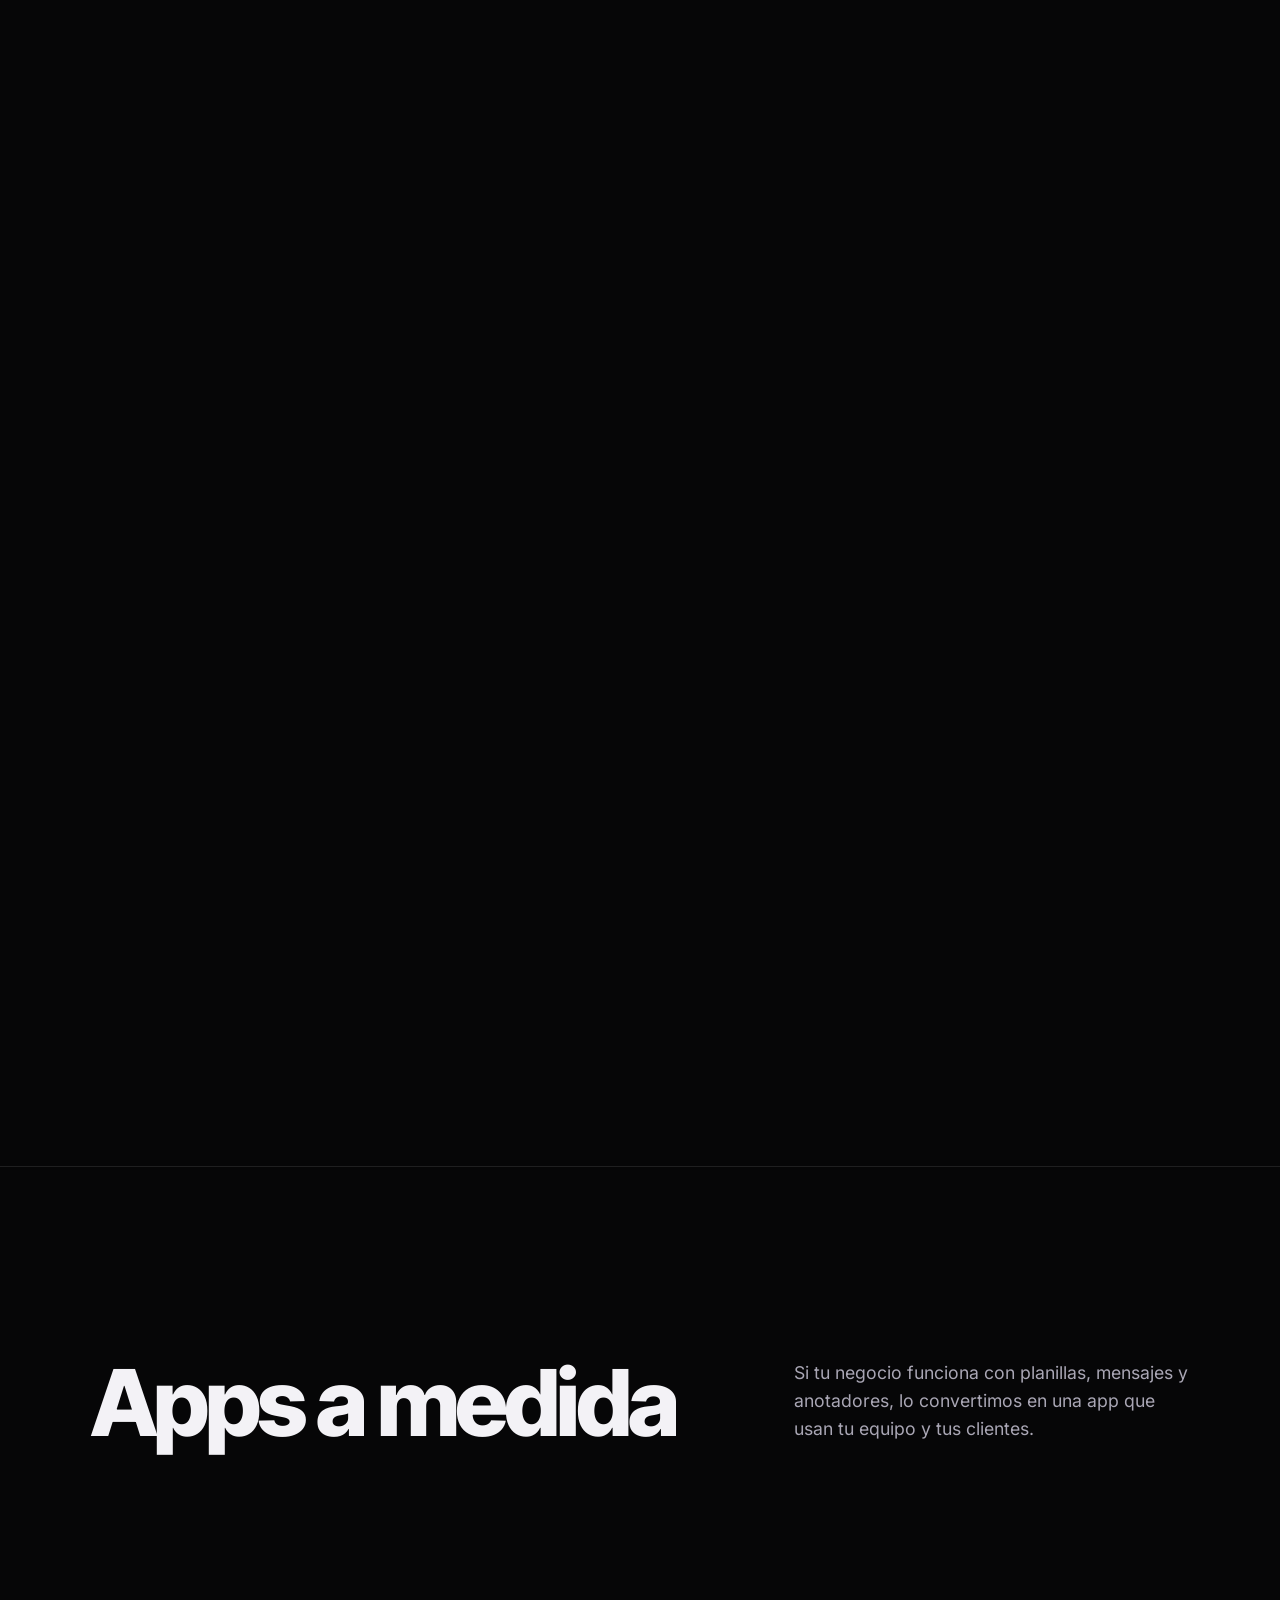
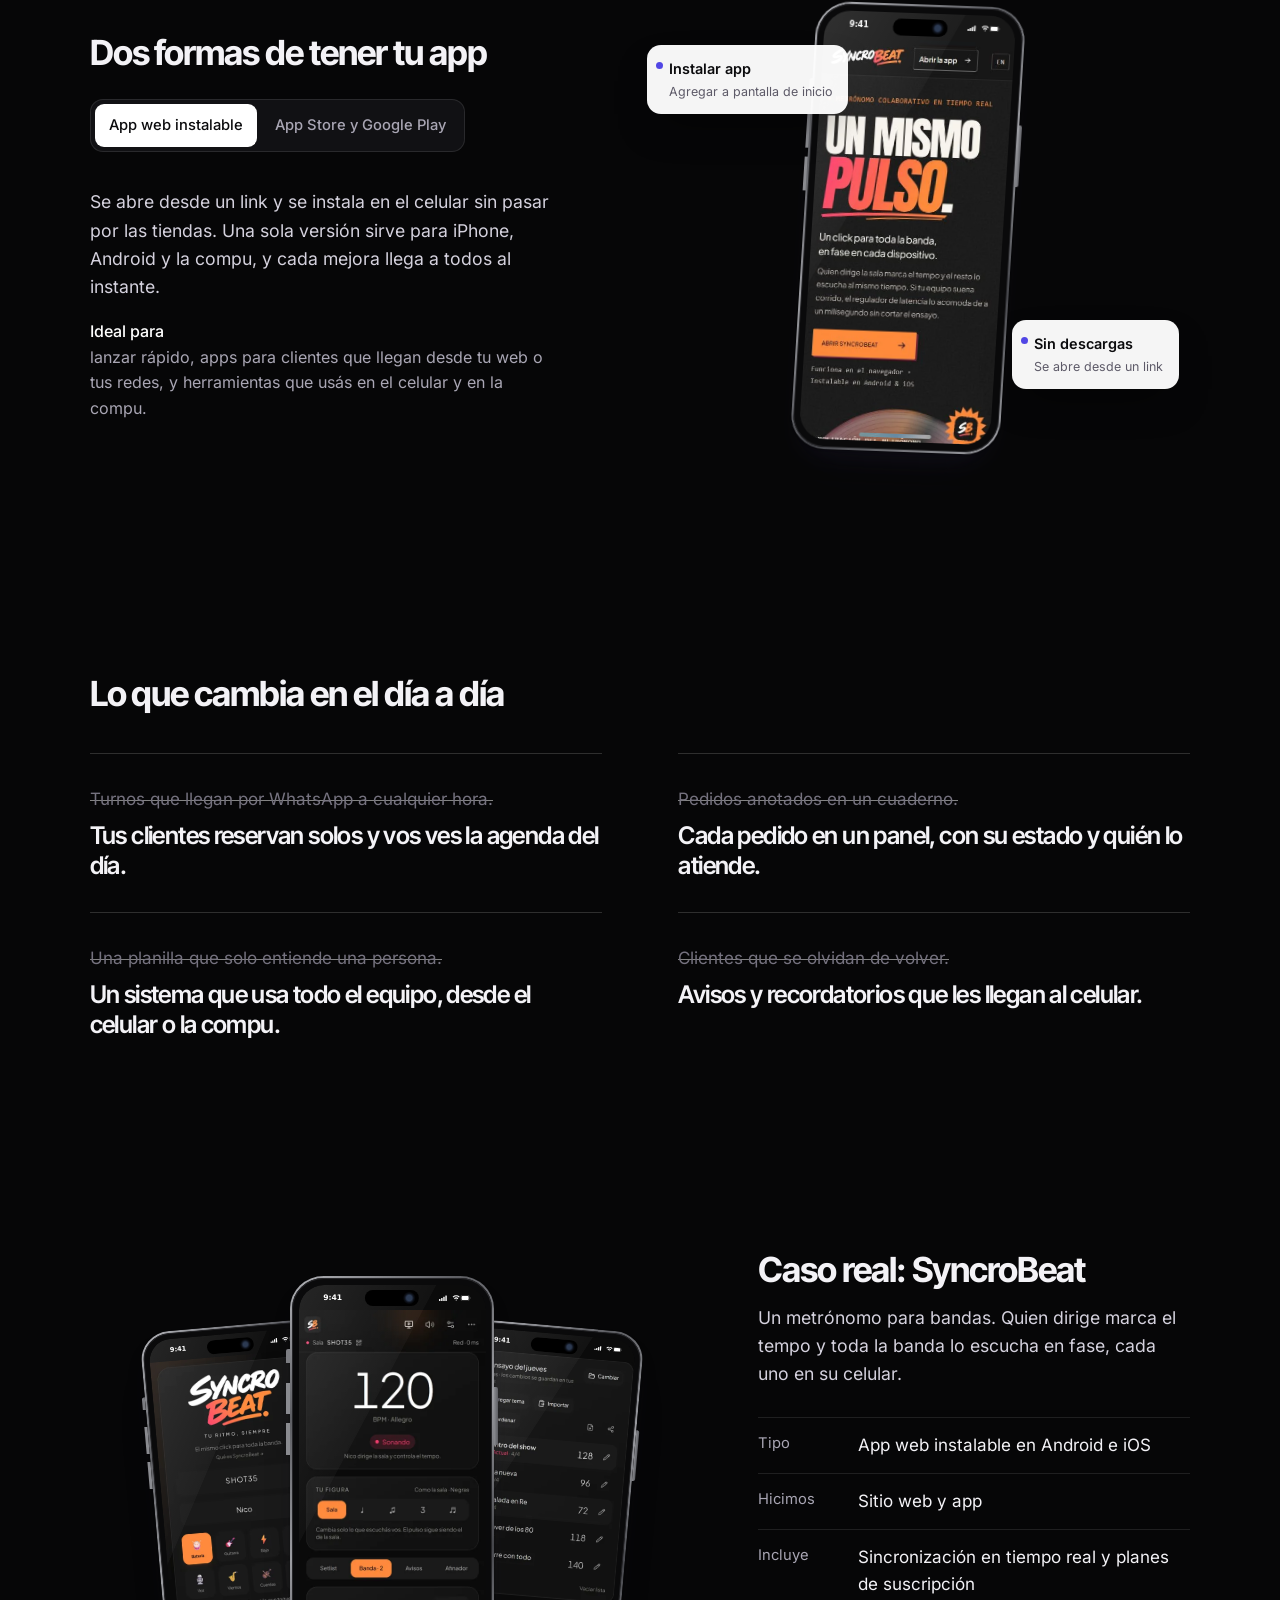
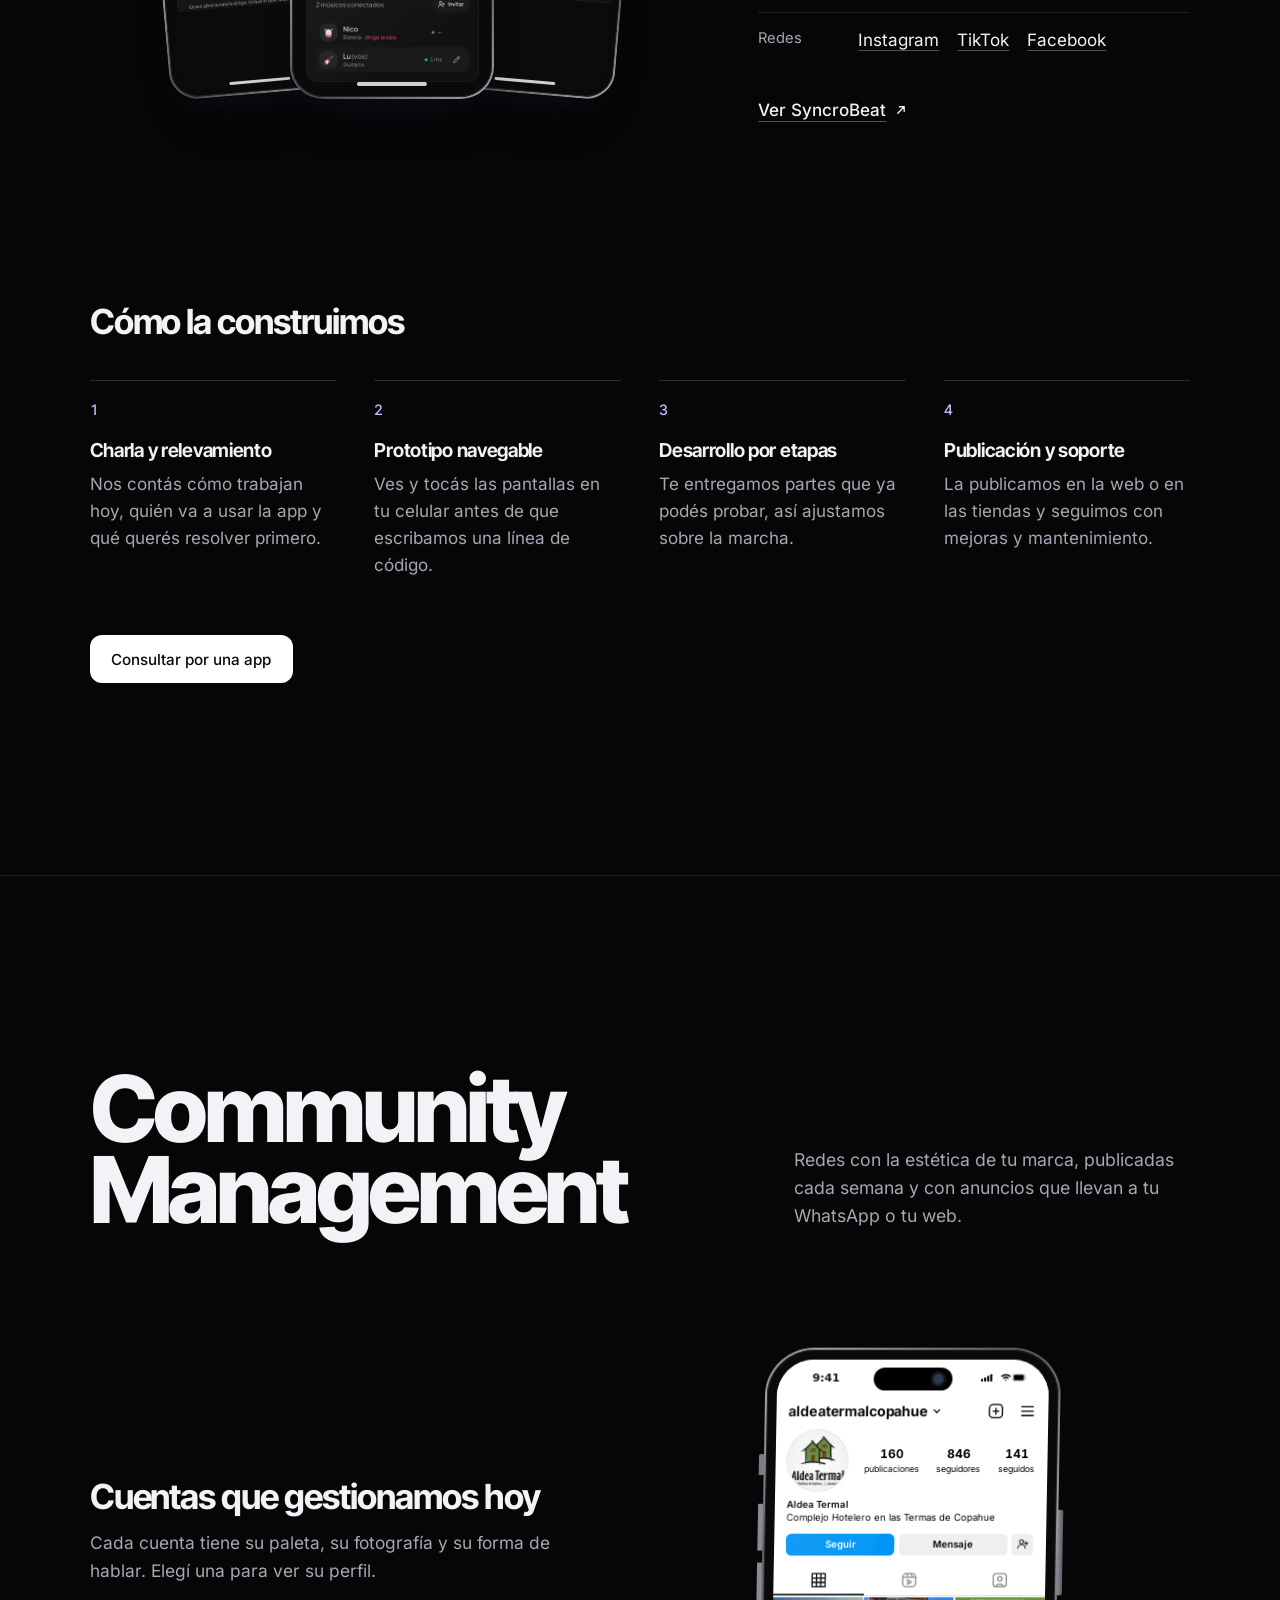
==== commit a0f04cb8: "Los dos números con el logo de WhatsApp y el de Daro abre WhatsApp Co-Authored-By: Claude Opus 5.5 <" ====
--- a/index.html
+++ b/index.html
@@ -20,7 +20,7 @@
 <link rel="icon" href="data:image/svg+xml,%3Csvg xmlns='http://www.w3.org/2000/svg' viewBox='0 0 32 32'%3E%3Crect width='32' height='32' rx='7' fill='%23f8f7f4'/%3E%3Ctext x='4' y='25' fill='%23121117' font-family='Inter Tight,Arial' font-size='24' font-weight='800'%3ED%3C/text%3E%3Ccircle cx='24.5' cy='22.5' r='3' fill='%235146e5'/%3E%3C/svg%3E">
 <link rel="preload" href="assets/fonts/inter-tight-latin-wght-normal.woff2" as="font" type="font/woff2" crossorigin>
 <link rel="preload" href="assets/fonts/inter-latin-wght-normal.woff2" as="font" type="font/woff2" crossorigin>
-<link rel="stylesheet" href="styles.css?v=n-14">
+<link rel="stylesheet" href="styles.css?v=n-15">
 <link rel="stylesheet" href="devices.css?v=n-4">
 <script>document.documentElement.classList.add('js')</script>
 <script type="application/ld+json">
@@ -426,8 +426,8 @@
     <h2 id="contact-title">Hablemos de tu proyecto.</h2>
     <p>Contanos qué tenés en mente. Te respondemos con una propuesta clara: qué incluye, cuánto tarda y cuánto cuesta.</p>
     <ul class="contact-list">
-      <li><a class="channel" href="https://wa.me/5492392560976" target="_blank" rel="noopener"><span class="ch-icon ch-wa"><svg viewBox="0 0 24 24" aria-hidden="true"><path d="M4 20l1.2-3.8A8.2 8.2 0 1 1 8 19z"/><path d="M9.2 8.4c.2 3.3 2.9 6 6.2 6.3l1.1-1.5-2-1-.9.8a4.6 4.6 0 0 1-2.4-2.4l.8-.9-1-2z"/></svg></span><span class="ch-text"><small>Aldi · WhatsApp</small><b>+54 9 2392 56-0976</b></span><svg class="ch-go" viewBox="0 0 24 24" aria-hidden="true"><path d="M7 17 17 7M8 7h9v9"/></svg></a></li>
-      <li><a class="channel" href="tel:+5491124089558"><span class="ch-icon ch-phone"><svg viewBox="0 0 24 24" aria-hidden="true"><path d="M5.5 4h3l1.6 4.2-2 1.3a10.5 10.5 0 0 0 5.4 5.4l1.3-2 4.2 1.6v3a2 2 0 0 1-2.2 2A15.5 15.5 0 0 1 3.5 6.2 2 2 0 0 1 5.5 4z"/></svg></span><span class="ch-text"><small>Daro · Teléfono</small><b>+54 9 11 2408-9558</b></span><svg class="ch-go" viewBox="0 0 24 24" aria-hidden="true"><path d="M7 17 17 7M8 7h9v9"/></svg></a></li>
+      <li><a class="channel" href="https://wa.me/5492392560976" target="_blank" rel="noopener"><span class="ch-icon ch-wa"><svg viewBox="0 0 24 24" aria-hidden="true"><path d="M17.47 14.38c-.3-.15-1.76-.87-2.03-.97-.27-.1-.47-.15-.67.15-.2.3-.77.97-.94 1.17-.17.2-.35.22-.64.07-.3-.15-1.26-.46-2.4-1.48-.88-.79-1.48-1.76-1.66-2.06-.17-.3-.02-.46.13-.6.13-.13.3-.35.45-.52.15-.17.2-.3.3-.5.1-.2.05-.37-.03-.52-.07-.15-.67-1.6-.92-2.2-.24-.58-.49-.5-.67-.5h-.57c-.2 0-.52.07-.8.37-.27.3-1.04 1.02-1.04 2.48s1.07 2.88 1.21 3.08c.15.2 2.1 3.2 5.08 4.49.71.31 1.26.49 1.7.63.71.22 1.36.19 1.87.12.57-.09 1.76-.72 2-1.41.25-.7.25-1.29.17-1.41-.07-.13-.27-.2-.57-.35M12.05 21.5h-.01a9.9 9.9 0 0 1-5.04-1.38l-.36-.21-3.75.98 1-3.65-.24-.37a9.86 9.86 0 0 1-1.51-5.26c0-5.45 4.44-9.89 9.9-9.89 2.64 0 5.12 1.03 6.99 2.9a9.82 9.82 0 0 1 2.89 7c0 5.45-4.44 9.88-9.88 9.88m8.41-18.3A11.82 11.82 0 0 0 12.05 0C5.5 0 .16 5.33.16 11.89c0 2.1.55 4.14 1.59 5.95L.06 24l6.3-1.65a11.88 11.88 0 0 0 5.68 1.45h.01c6.55 0 11.89-5.33 11.89-11.89 0-3.18-1.24-6.16-3.48-8.41"/></svg></span><span class="ch-text"><small>Aldi · WhatsApp</small><b>+54 9 2392 56-0976</b></span><svg class="ch-go" viewBox="0 0 24 24" aria-hidden="true"><path d="M7 17 17 7M8 7h9v9"/></svg></a></li>
+      <li><a class="channel" href="https://wa.me/5491124089558" target="_blank" rel="noopener"><span class="ch-icon ch-wa"><svg viewBox="0 0 24 24" aria-hidden="true"><path d="M17.47 14.38c-.3-.15-1.76-.87-2.03-.97-.27-.1-.47-.15-.67.15-.2.3-.77.97-.94 1.17-.17.2-.35.22-.64.07-.3-.15-1.26-.46-2.4-1.48-.88-.79-1.48-1.76-1.66-2.06-.17-.3-.02-.46.13-.6.13-.13.3-.35.45-.52.15-.17.2-.3.3-.5.1-.2.05-.37-.03-.52-.07-.15-.67-1.6-.92-2.2-.24-.58-.49-.5-.67-.5h-.57c-.2 0-.52.07-.8.37-.27.3-1.04 1.02-1.04 2.48s1.07 2.88 1.21 3.08c.15.2 2.1 3.2 5.08 4.49.71.31 1.26.49 1.7.63.71.22 1.36.19 1.87.12.57-.09 1.76-.72 2-1.41.25-.7.25-1.29.17-1.41-.07-.13-.27-.2-.57-.35M12.05 21.5h-.01a9.9 9.9 0 0 1-5.04-1.38l-.36-.21-3.75.98 1-3.65-.24-.37a9.86 9.86 0 0 1-1.51-5.26c0-5.45 4.44-9.89 9.9-9.89 2.64 0 5.12 1.03 6.99 2.9a9.82 9.82 0 0 1 2.89 7c0 5.45-4.44 9.88-9.88 9.88m8.41-18.3A11.82 11.82 0 0 0 12.05 0C5.5 0 .16 5.33.16 11.89c0 2.1.55 4.14 1.59 5.95L.06 24l6.3-1.65a11.88 11.88 0 0 0 5.68 1.45h.01c6.55 0 11.89-5.33 11.89-11.89 0-3.18-1.24-6.16-3.48-8.41"/></svg></span><span class="ch-text"><small>Daro · WhatsApp</small><b>+54 9 11 2408-9558</b></span><svg class="ch-go" viewBox="0 0 24 24" aria-hidden="true"><path d="M7 17 17 7M8 7h9v9"/></svg></a></li>
       <li><a class="channel" href="mailto:hola@agenciadali.lat"><span class="ch-icon ch-mail"><svg viewBox="0 0 24 24" aria-hidden="true"><rect x="3" y="5" width="18" height="14" rx="3"/><path d="m4 7.5 8 5.5 8-5.5"/></svg></span><span class="ch-text"><small>Email</small><b>hola@agenciadali.lat</b></span><svg class="ch-go" viewBox="0 0 24 24" aria-hidden="true"><path d="M7 17 17 7M8 7h9v9"/></svg></a></li>
       <li><a class="channel" href="https://www.instagram.com/dali.agencia/" target="_blank" rel="noopener"><span class="ch-icon ch-ig"><svg viewBox="0 0 24 24" aria-hidden="true"><rect x="3.5" y="3.5" width="17" height="17" rx="5"/><circle cx="12" cy="12" r="3.9"/><circle cx="17.2" cy="6.8" r=".6"/></svg></span><span class="ch-text"><small>Instagram</small><b>@dali.agencia</b></span><svg class="ch-go" viewBox="0 0 24 24" aria-hidden="true"><path d="M7 17 17 7M8 7h9v9"/></svg></a></li>
     </ul>
@@ -440,7 +440,7 @@
   <div class="wrap">
     <a class="pill-logo" href="#inicio" aria-label="Agencia Dali, volver al inicio">D<span>.</span></a>
     <nav aria-label="Secciones"><a href="#servicios">Servicios</a><a href="#proyectos">Proyectos</a><a href="#apps">Apps a medida</a><a href="#redes">Community Management</a><a href="#preguntas">Preguntas</a></nav>
-    <span class="foot-social"><a href="https://www.instagram.com/dali.agencia/" target="_blank" rel="noopener" aria-label="Instagram de Agencia Dali"><svg viewBox="0 0 24 24" aria-hidden="true"><rect x="3.5" y="3.5" width="17" height="17" rx="5"/><circle cx="12" cy="12" r="3.9"/><circle cx="17.2" cy="6.8" r=".6"/></svg></a><a href="https://wa.me/5492392560976" target="_blank" rel="noopener" aria-label="WhatsApp de Agencia Dali"><svg viewBox="0 0 24 24" aria-hidden="true"><path d="M4 20l1.2-3.8A8.2 8.2 0 1 1 8 19z"/><path d="M9.2 8.4c.2 3.3 2.9 6 6.2 6.3l1.1-1.5-2-1-.9.8a4.6 4.6 0 0 1-2.4-2.4l.8-.9-1-2z"/></svg></a><a href="mailto:hola@agenciadali.lat" aria-label="Email de Agencia Dali"><svg viewBox="0 0 24 24" aria-hidden="true"><rect x="3" y="5" width="18" height="14" rx="3"/><path d="m4 7.5 8 5.5 8-5.5"/></svg></a></span>
+    <span class="foot-social"><a href="https://www.instagram.com/dali.agencia/" target="_blank" rel="noopener" aria-label="Instagram de Agencia Dali"><svg viewBox="0 0 24 24" aria-hidden="true"><rect x="3.5" y="3.5" width="17" height="17" rx="5"/><circle cx="12" cy="12" r="3.9"/><circle cx="17.2" cy="6.8" r=".6"/></svg></a><a href="https://wa.me/5492392560976" target="_blank" rel="noopener" class="wa" aria-label="WhatsApp de Agencia Dali"><svg viewBox="0 0 24 24" aria-hidden="true"><path d="M17.47 14.38c-.3-.15-1.76-.87-2.03-.97-.27-.1-.47-.15-.67.15-.2.3-.77.97-.94 1.17-.17.2-.35.22-.64.07-.3-.15-1.26-.46-2.4-1.48-.88-.79-1.48-1.76-1.66-2.06-.17-.3-.02-.46.13-.6.13-.13.3-.35.45-.52.15-.17.2-.3.3-.5.1-.2.05-.37-.03-.52-.07-.15-.67-1.6-.92-2.2-.24-.58-.49-.5-.67-.5h-.57c-.2 0-.52.07-.8.37-.27.3-1.04 1.02-1.04 2.48s1.07 2.88 1.21 3.08c.15.2 2.1 3.2 5.08 4.49.71.31 1.26.49 1.7.63.71.22 1.36.19 1.87.12.57-.09 1.76-.72 2-1.41.25-.7.25-1.29.17-1.41-.07-.13-.27-.2-.57-.35M12.05 21.5h-.01a9.9 9.9 0 0 1-5.04-1.38l-.36-.21-3.75.98 1-3.65-.24-.37a9.86 9.86 0 0 1-1.51-5.26c0-5.45 4.44-9.89 9.9-9.89 2.64 0 5.12 1.03 6.99 2.9a9.82 9.82 0 0 1 2.89 7c0 5.45-4.44 9.88-9.88 9.88m8.41-18.3A11.82 11.82 0 0 0 12.05 0C5.5 0 .16 5.33.16 11.89c0 2.1.55 4.14 1.59 5.95L.06 24l6.3-1.65a11.88 11.88 0 0 0 5.68 1.45h.01c6.55 0 11.89-5.33 11.89-11.89 0-3.18-1.24-6.16-3.48-8.41"/></svg></a><a href="mailto:hola@agenciadali.lat" aria-label="Email de Agencia Dali"><svg viewBox="0 0 24 24" aria-hidden="true"><rect x="3" y="5" width="18" height="14" rx="3"/><path d="m4 7.5 8 5.5 8-5.5"/></svg></a></span>
     <span>Agencia Dali · © 2026</span>
   </div>
 </footer>
--- a/styles.css
+++ b/styles.css
@@ -239,7 +239,7 @@
 .ch-icon { display: grid; place-items: center; width: clamp(48px, 5vw, 64px); aspect-ratio: 1; border-radius: 30%; color: #fff; transition: transform .5s var(--ease-out); }
 .ch-icon svg { width: 52%; height: 52%; fill: none; stroke: currentColor; stroke-width: 1.8; stroke-linecap: round; stroke-linejoin: round; }
 .ch-wa { background: #25d366; }
-.ch-phone { background: var(--violet); }
+.ch-wa svg, .foot-social .wa svg { fill: currentColor; stroke: none; } /* the filled WhatsApp logo, not a line icon */
 .ch-mail { background: var(--lavender); color: var(--ink); }
 .ch-ig { background: radial-gradient(circle at 30% 107%, #fdf497 0%, #fd5949 45%, #d6249f 60%, #285aeb 90%); }
 .ch-text { display: grid; gap: 4px; min-width: 0; }
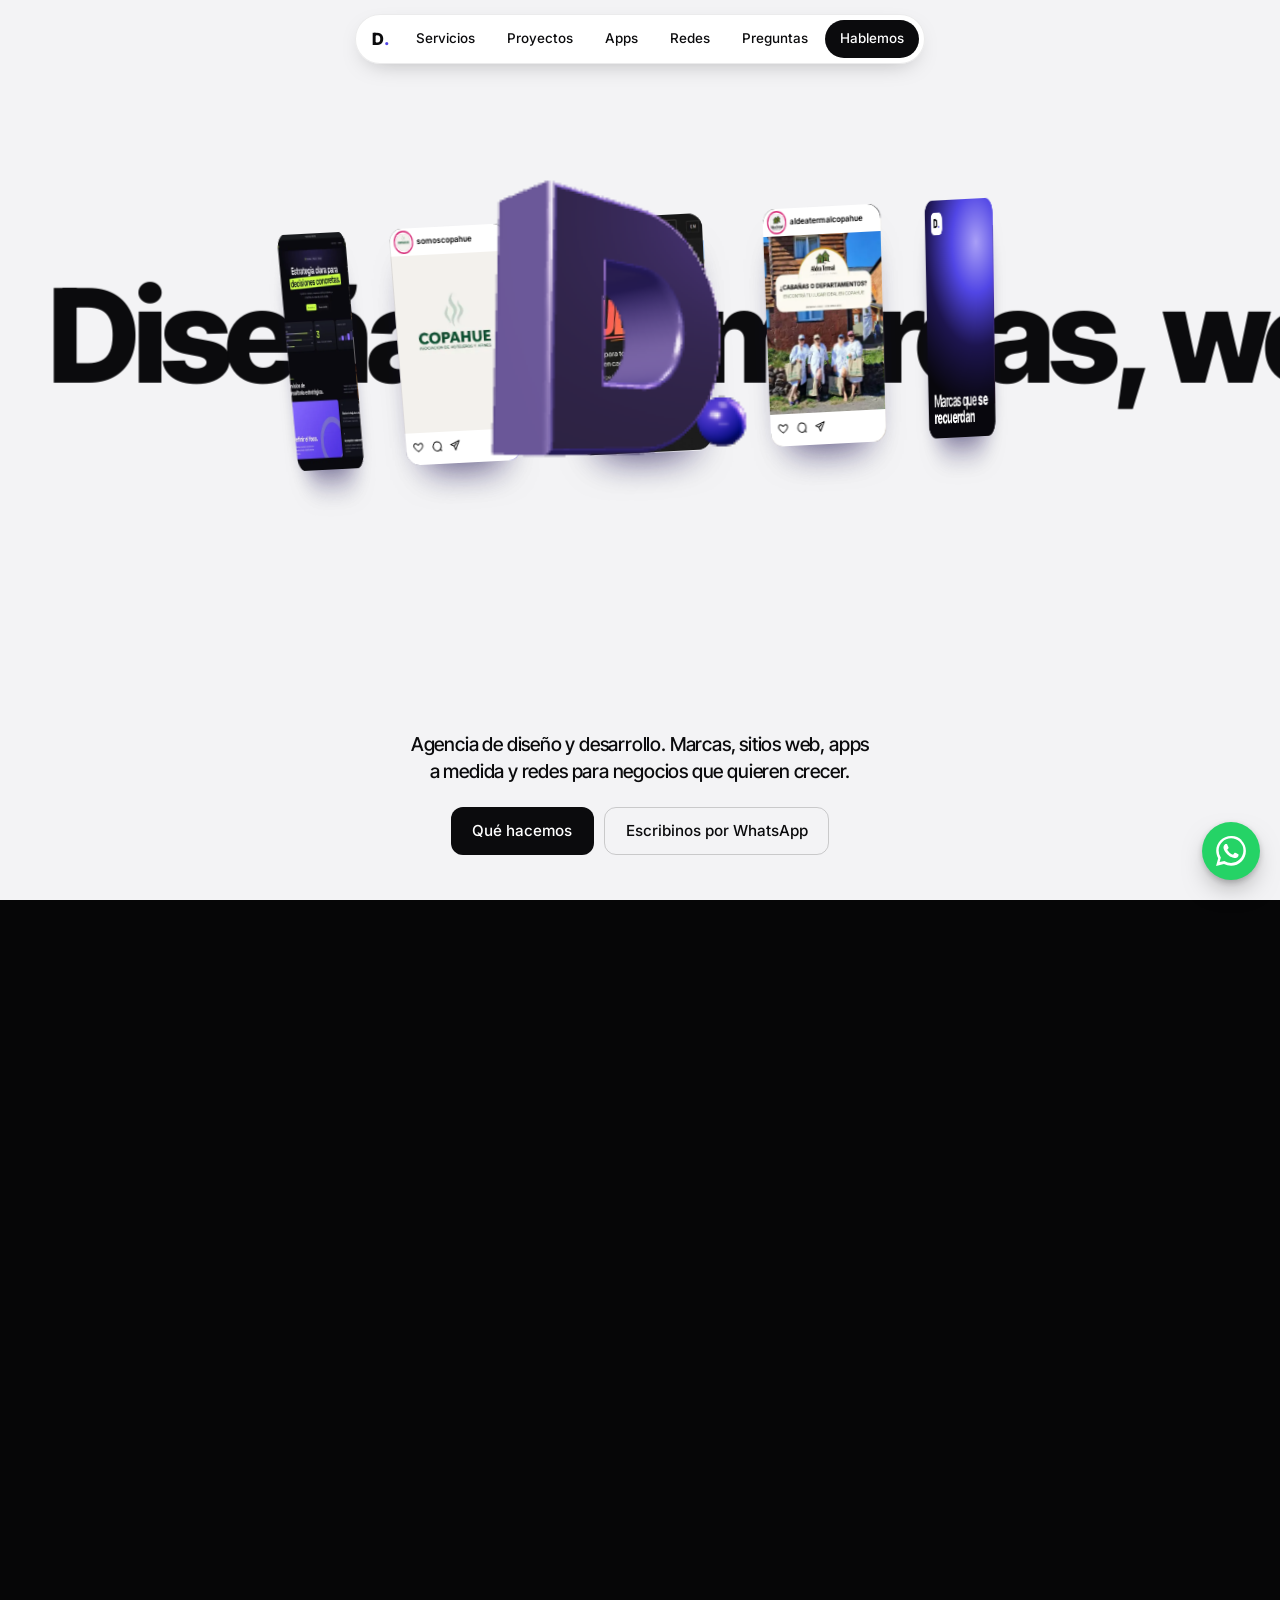
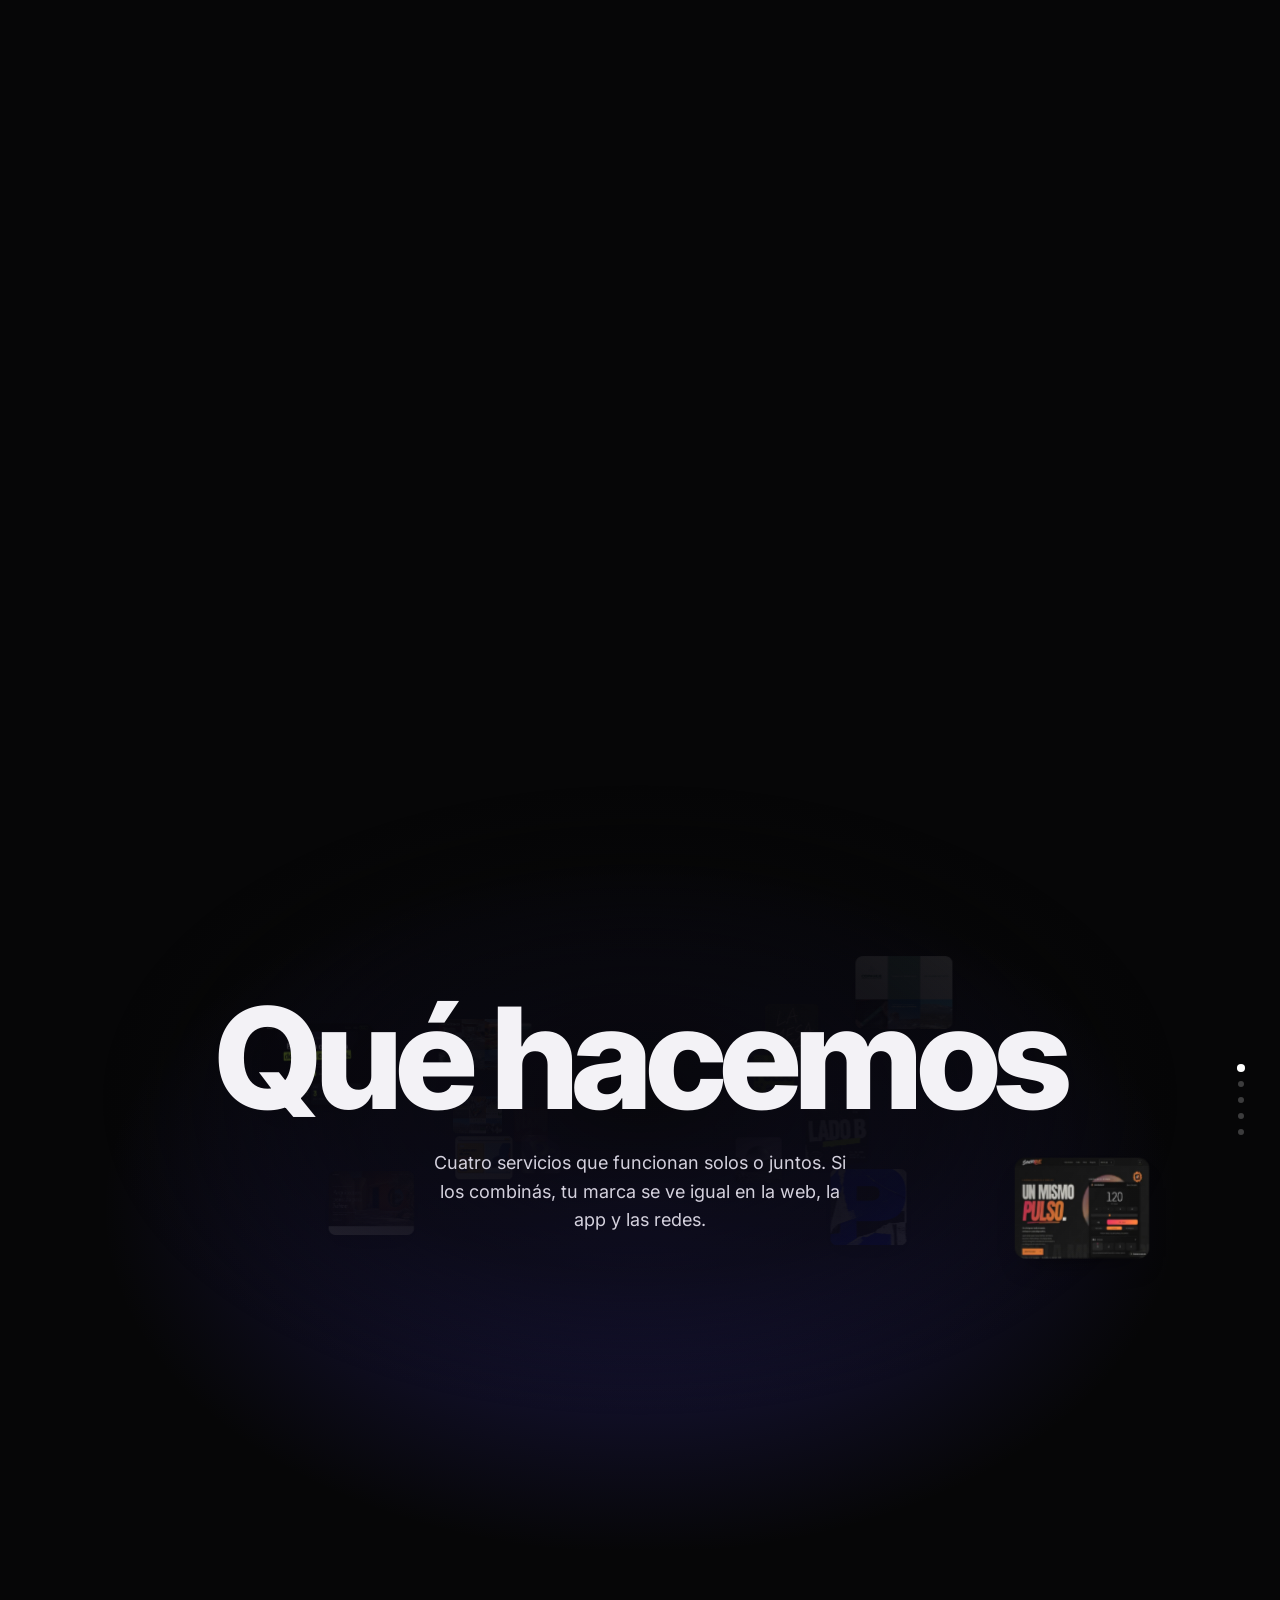
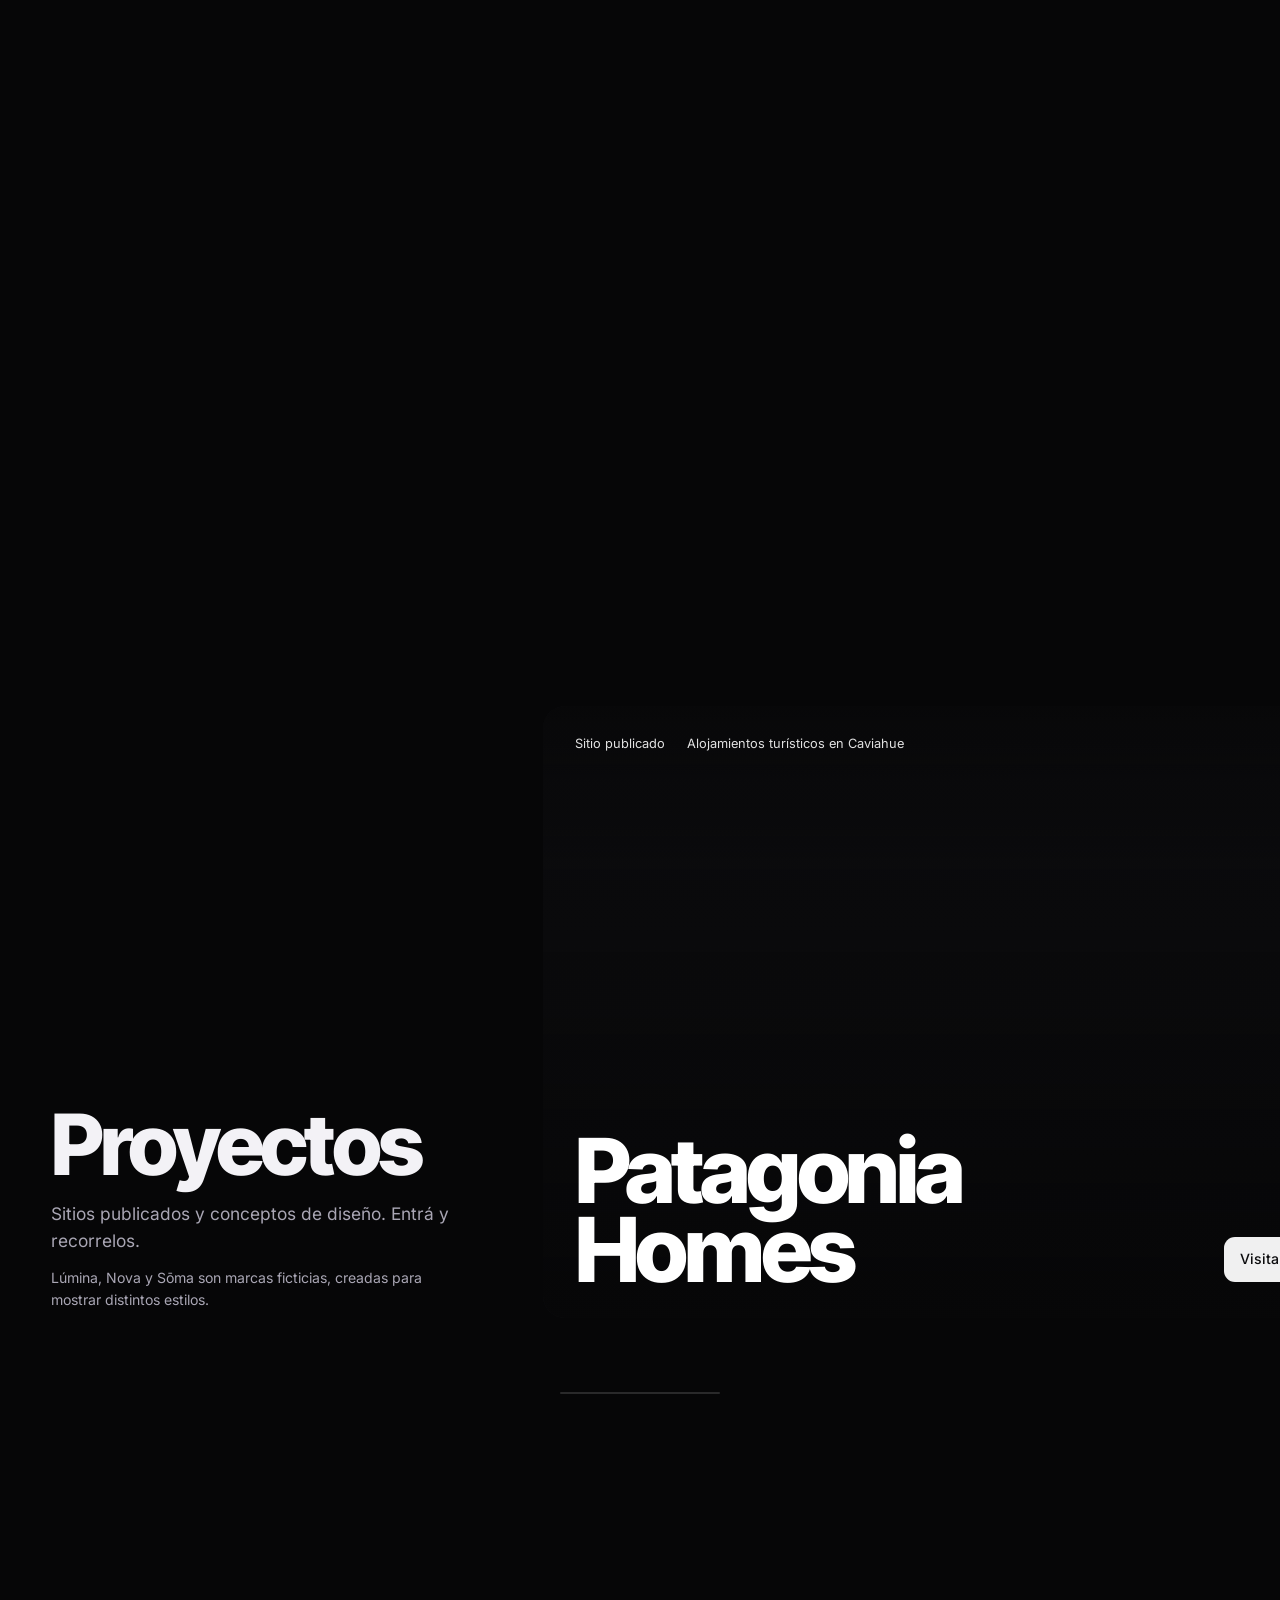
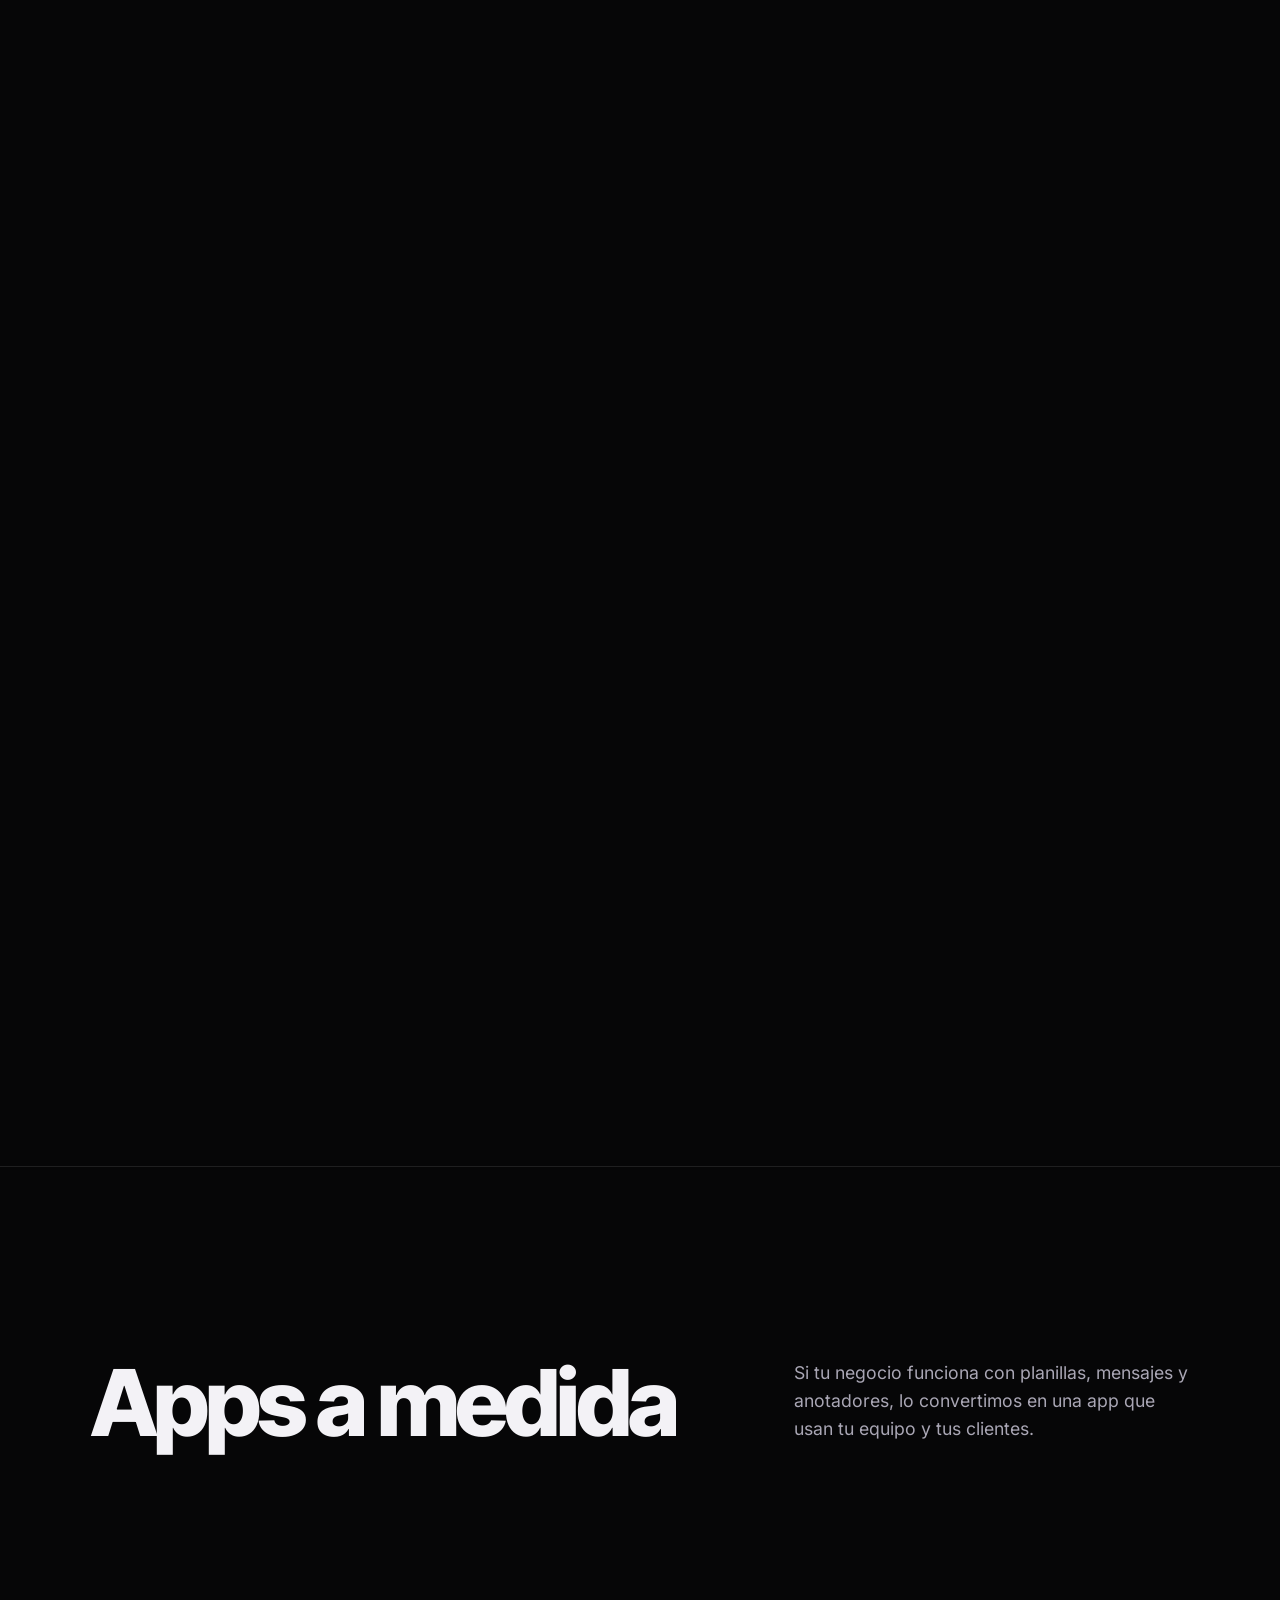
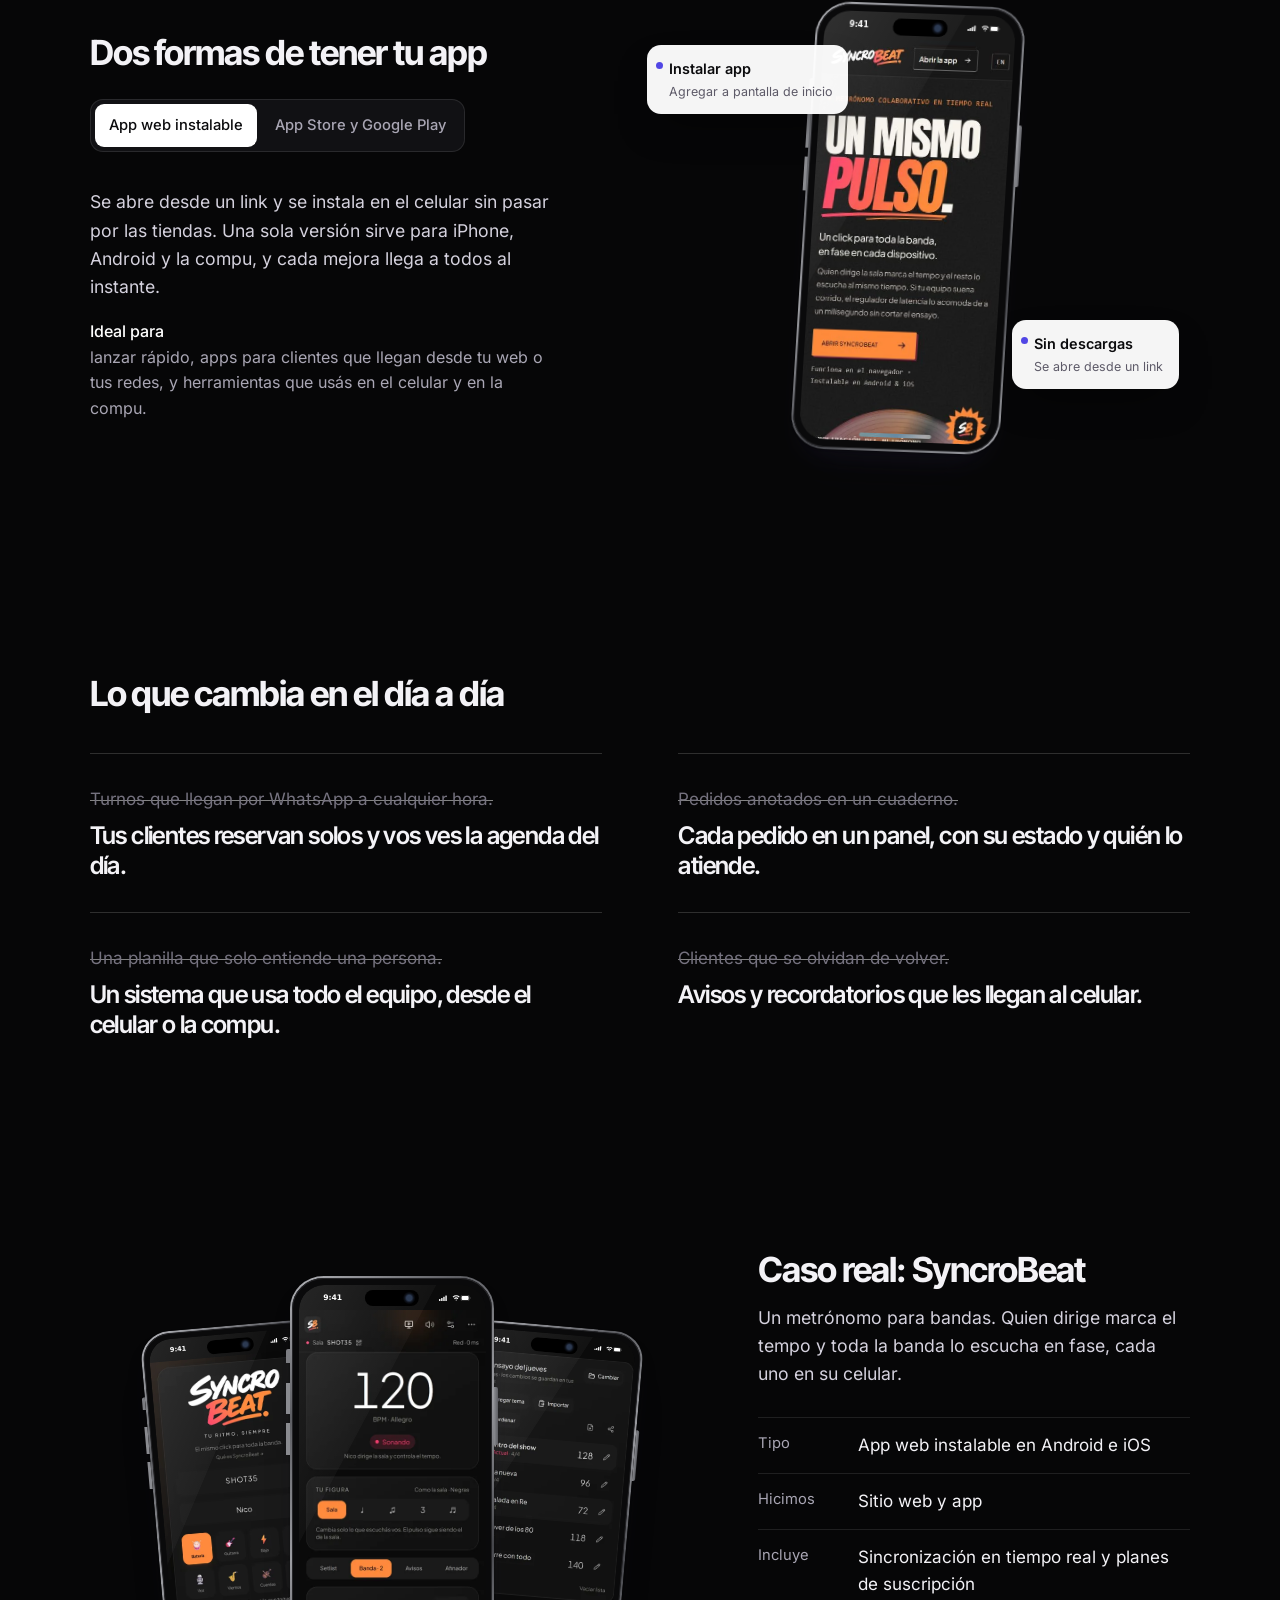
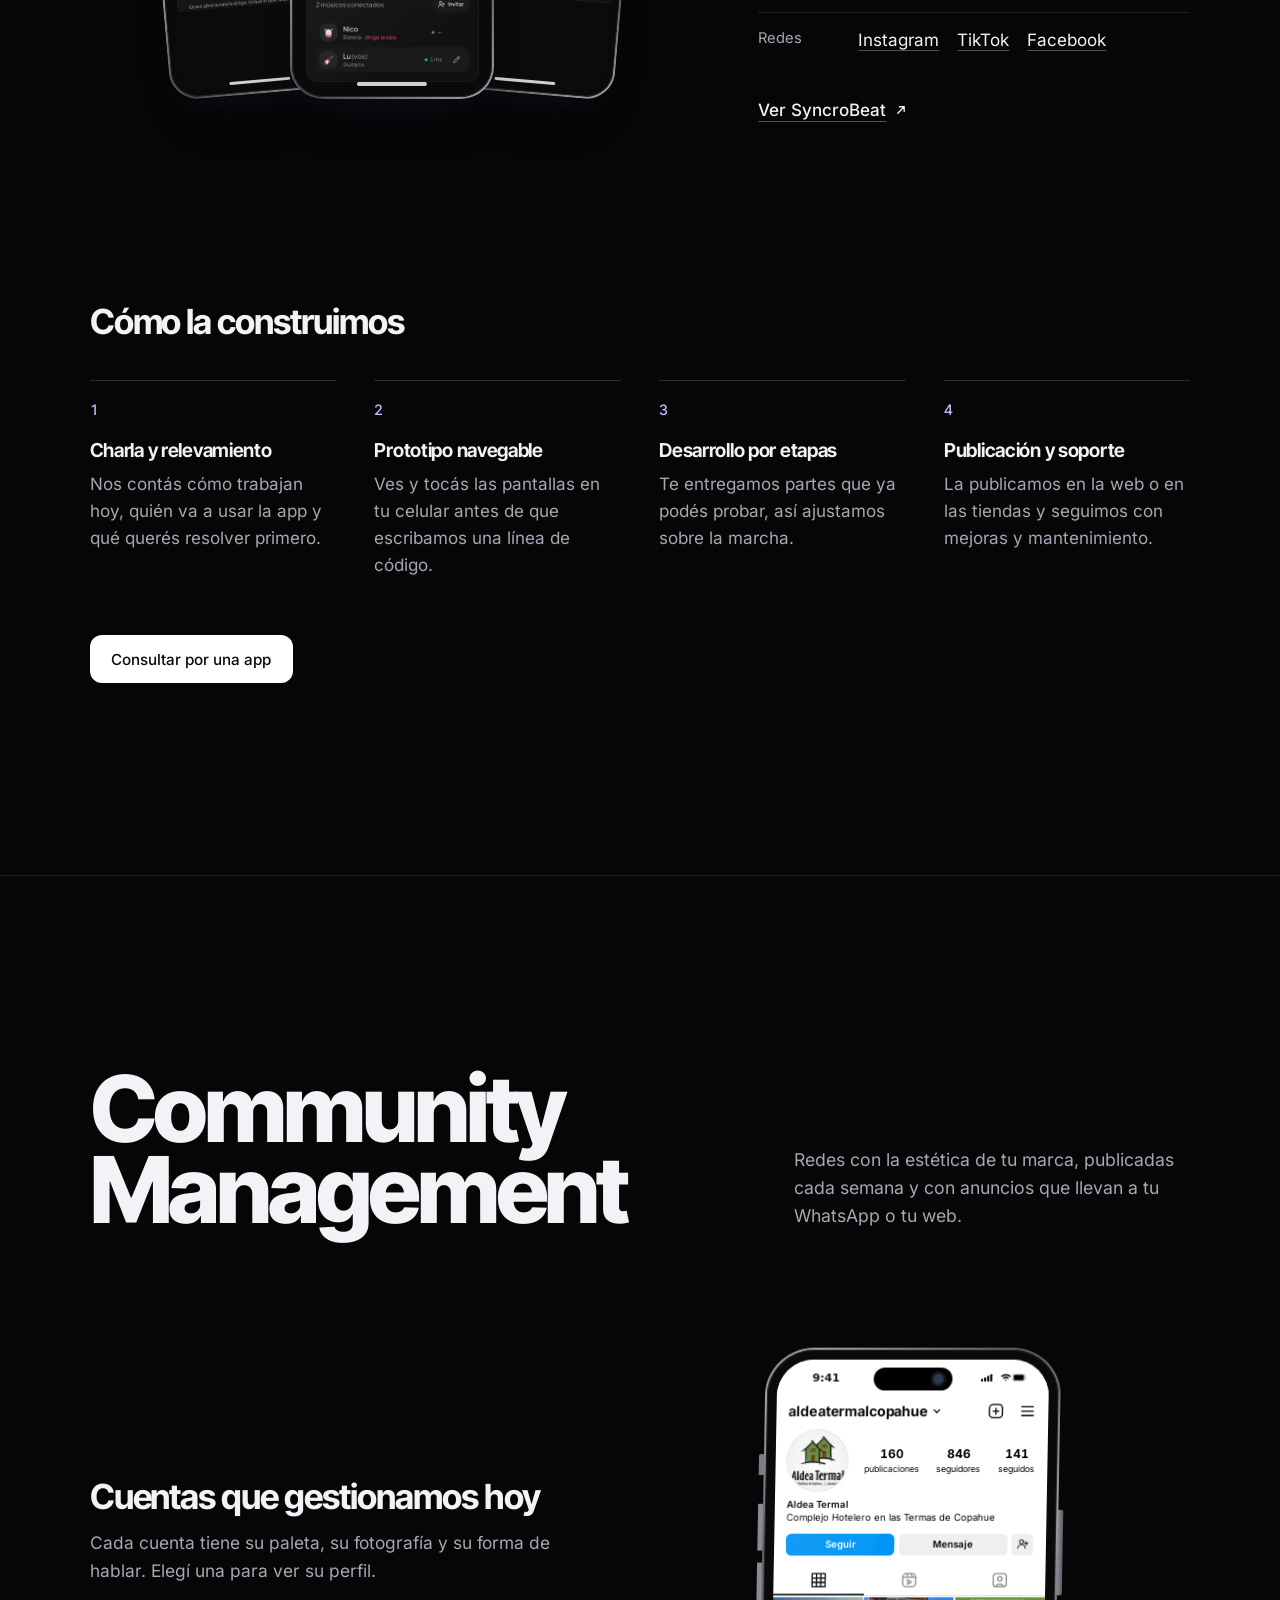
==== commit a0b29990: "La D ya no queda cortada por las tarjetas y cambiar de cuenta es instantáneo - La D compartía la esc" ====
--- a/index.html
+++ b/index.html
@@ -20,7 +20,7 @@
 <link rel="icon" href="data:image/svg+xml,%3Csvg xmlns='http://www.w3.org/2000/svg' viewBox='0 0 32 32'%3E%3Crect width='32' height='32' rx='7' fill='%23f8f7f4'/%3E%3Ctext x='4' y='25' fill='%23121117' font-family='Inter Tight,Arial' font-size='24' font-weight='800'%3ED%3C/text%3E%3Ccircle cx='24.5' cy='22.5' r='3' fill='%235146e5'/%3E%3C/svg%3E">
 <link rel="preload" href="assets/fonts/inter-tight-latin-wght-normal.woff2" as="font" type="font/woff2" crossorigin>
 <link rel="preload" href="assets/fonts/inter-latin-wght-normal.woff2" as="font" type="font/woff2" crossorigin>
-<link rel="stylesheet" href="styles.css?v=n-15">
+<link rel="stylesheet" href="styles.css?v=n-16">
 <link rel="stylesheet" href="devices.css?v=n-4">
 <script>document.documentElement.classList.add('js')</script>
 <script type="application/ld+json">
@@ -113,6 +113,9 @@
           <div class="card" style="--i:10"><img src="assets/img/card-nova.webp" width="380" height="676" alt="" decoding="async"></div>
           <div class="card card-ig" style="--i:11"><span class="ig-top"><img src="assets/img/avatar-somoscopahue.webp" width="144" height="144" alt="" decoding="async"><b>somoscopahue</b></span><img class="ig-shot" src="assets/img/post-somoscopahue.webp" width="300" height="400" alt="" decoding="async"><span class="ig-icons"><svg viewBox="0 0 24 24"><path d="M12 20s-7-4.4-9-8.6C1.6 8.2 3.6 5 6.8 5c2 0 3.4 1.1 4.2 2.4h2C13.8 6.1 15.2 5 17.2 5c3.2 0 5.2 3.2 3.8 6.4C19 15.6 12 20 12 20z"/></svg><svg viewBox="0 0 24 24"><path d="M20.5 12a8.5 8.5 0 1 1-3.3-6.7A8.5 8.5 0 0 1 20.5 12zM20.5 20.5l-2.2-4.3"/></svg><svg viewBox="0 0 24 24"><path d="M21 3 3 10l7 3 3 7zM10 13l5-5"/></svg></span></div>
         </div></div>
+      </div>
+      <!-- Outside .hero-world on purpose: inside its 3D context the spinning cards got sorted in front of parts of the D. -->
+      <div class="hero-fly">
         <div class="hero-d">
           <svg class="d-poster" viewBox="-4 -4 134 108"><defs><linearGradient id="d-metal" x1="0" y1="0" x2="1" y2="1"><stop offset="0" stop-color="#f6f5fa"/><stop offset=".3" stop-color="#8f8aa3"/><stop offset=".46" stop-color="#fff"/><stop offset=".62" stop-color="#6d6684"/><stop offset=".8" stop-color="#e2dfeb"/><stop offset="1" stop-color="#9a94ae"/></linearGradient><radialGradient id="d-dot" cx=".35" cy=".3" r=".75"><stop offset="0" stop-color="#b7acff"/><stop offset=".55" stop-color="#5146e5"/><stop offset="1" stop-color="#2b2280"/></radialGradient></defs><path fill="#4a4460" fill-rule="evenodd" transform="translate(5 3)" d="M0 0H46A50 50 0 0 1 46 100H0ZM24 24H46A26 26 0 0 1 46 76H24Z"/><path fill="url(#d-metal)" fill-rule="evenodd" d="M0 0H46A50 50 0 0 1 46 100H0ZM24 24H46A26 26 0 0 1 46 76H24Z"/><circle fill="url(#d-dot)" cx="114" cy="88" r="12"/></svg>
           <canvas class="d-canvas"></canvas>
@@ -446,6 +449,6 @@
 </footer>
 
 <a class="wa-float" href="https://wa.me/5492392560976?text=Hola%2C%20Dali.%20Quiero%20consultar%20por%20un%20proyecto." target="_blank" rel="noopener" aria-label="Escribinos por WhatsApp"><svg viewBox="0 0 24 24" aria-hidden="true"><path d="M17.47 14.38c-.3-.15-1.76-.87-2.03-.97-.27-.1-.47-.15-.67.15-.2.3-.77.97-.94 1.17-.17.2-.35.22-.64.07-.3-.15-1.26-.46-2.4-1.48-.88-.79-1.48-1.76-1.66-2.06-.17-.3-.02-.46.13-.6.13-.13.3-.35.45-.52.15-.17.2-.3.3-.5.1-.2.05-.37-.03-.52-.07-.15-.67-1.6-.92-2.2-.24-.58-.49-.5-.67-.5h-.57c-.2 0-.52.07-.8.37-.27.3-1.04 1.02-1.04 2.48s1.07 2.88 1.21 3.08c.15.2 2.1 3.2 5.08 4.49.71.31 1.26.49 1.7.63.71.22 1.36.19 1.87.12.57-.09 1.76-.72 2-1.41.25-.7.25-1.29.17-1.41-.07-.13-.27-.2-.57-.35M12.05 21.5h-.01a9.9 9.9 0 0 1-5.04-1.38l-.36-.21-3.75.98 1-3.65-.24-.37a9.86 9.86 0 0 1-1.51-5.26c0-5.45 4.44-9.89 9.9-9.89 2.64 0 5.12 1.03 6.99 2.9a9.82 9.82 0 0 1 2.89 7c0 5.45-4.44 9.88-9.88 9.88m8.41-18.3A11.82 11.82 0 0 0 12.05 0C5.5 0 .16 5.33.16 11.89c0 2.1.55 4.14 1.59 5.95L.06 24l6.3-1.65a11.88 11.88 0 0 0 5.68 1.45h.01c6.55 0 11.89-5.33 11.89-11.89 0-3.18-1.24-6.16-3.48-8.41"/></svg></a>
-<script src="main.js?v=n-9" defer></script>
+<script src="main.js?v=n-10" defer></script>
 </body>
 </html>
--- a/styles.css
+++ b/styles.css
@@ -97,6 +97,8 @@
 .card .ig-shot { flex: none; height: auto; aspect-ratio: 3 / 4; }
 .ig-icons { display: flex; gap: calc(var(--w) * .06); padding: calc(var(--w) * .06); }
 .ig-icons svg { width: calc(var(--w) * .1); height: calc(var(--w) * .1); fill: none; stroke: #000; stroke-width: 1.8; stroke-linecap: round; stroke-linejoin: round; }
+/* The D flies with the world (main.js moves both) but is painted on its own, always in front of the cards. */
+.hero-fly { position: absolute; inset: 0; transform: translateZ(10px); pointer-events: none; }
 .hero-d { position: absolute; top: 46%; left: 50%; width: clamp(170px, min(28vw, 44svh), 380px); aspect-ratio: 1; transform: translate(-50%, -50%) translateZ(10px); pointer-events: none; }
 .d-poster { position: absolute; inset: 14%; width: 72%; height: 72%; transition: opacity .6s ease; }
 .d-canvas { position: absolute; inset: 0; width: 100%; height: 100%; opacity: 0; transition: opacity .6s ease; }
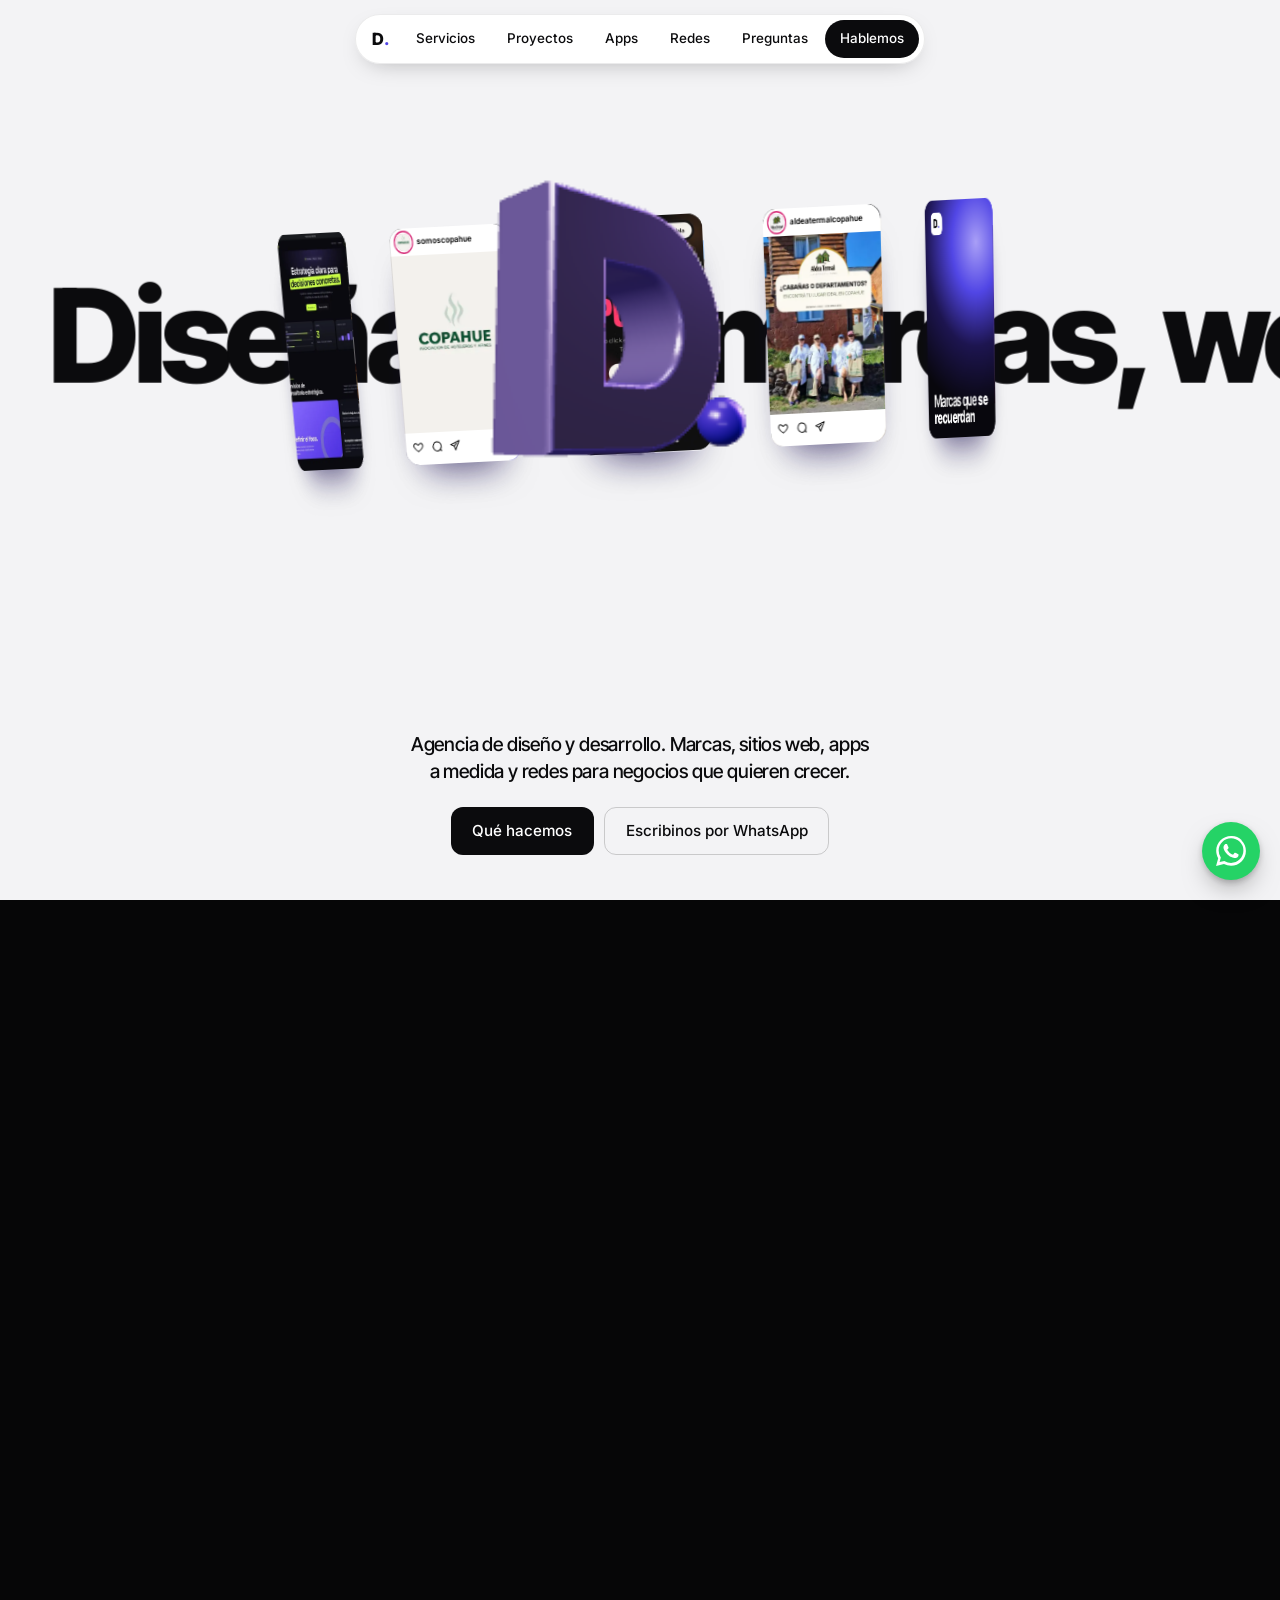
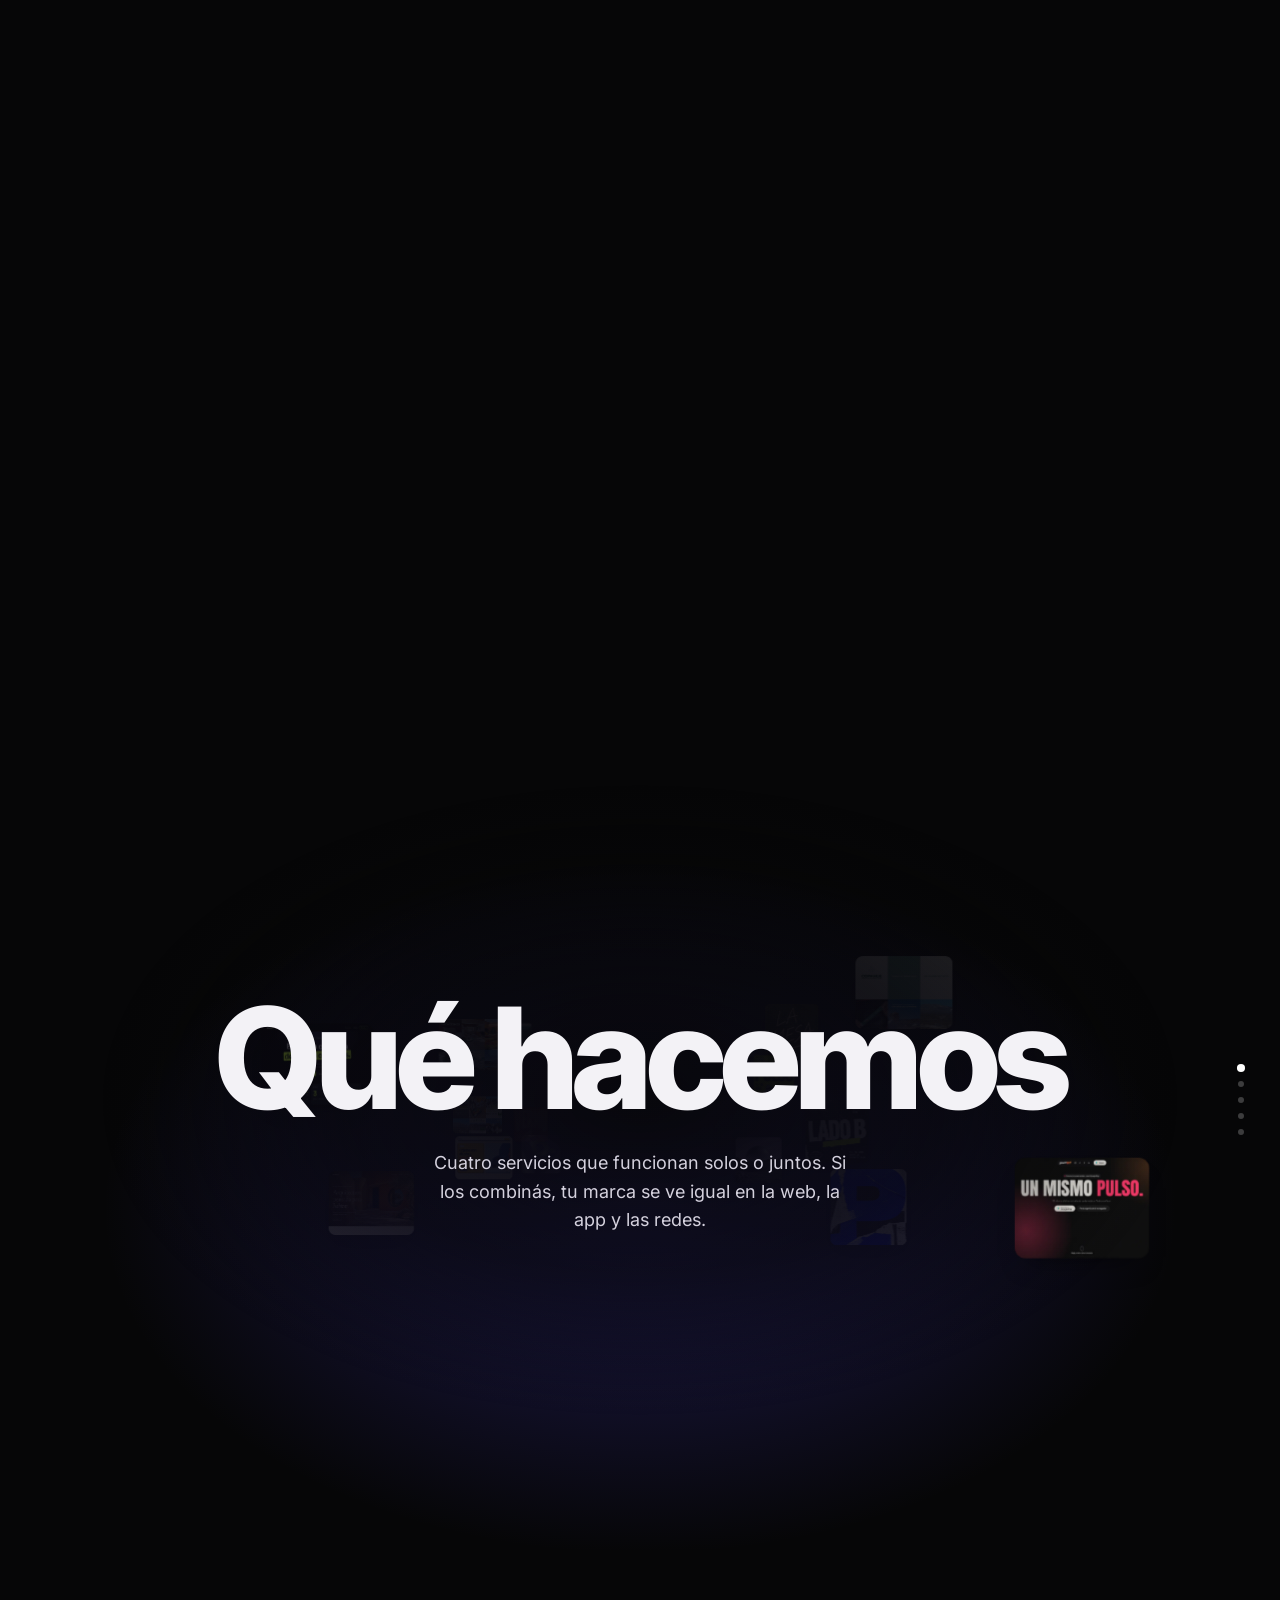
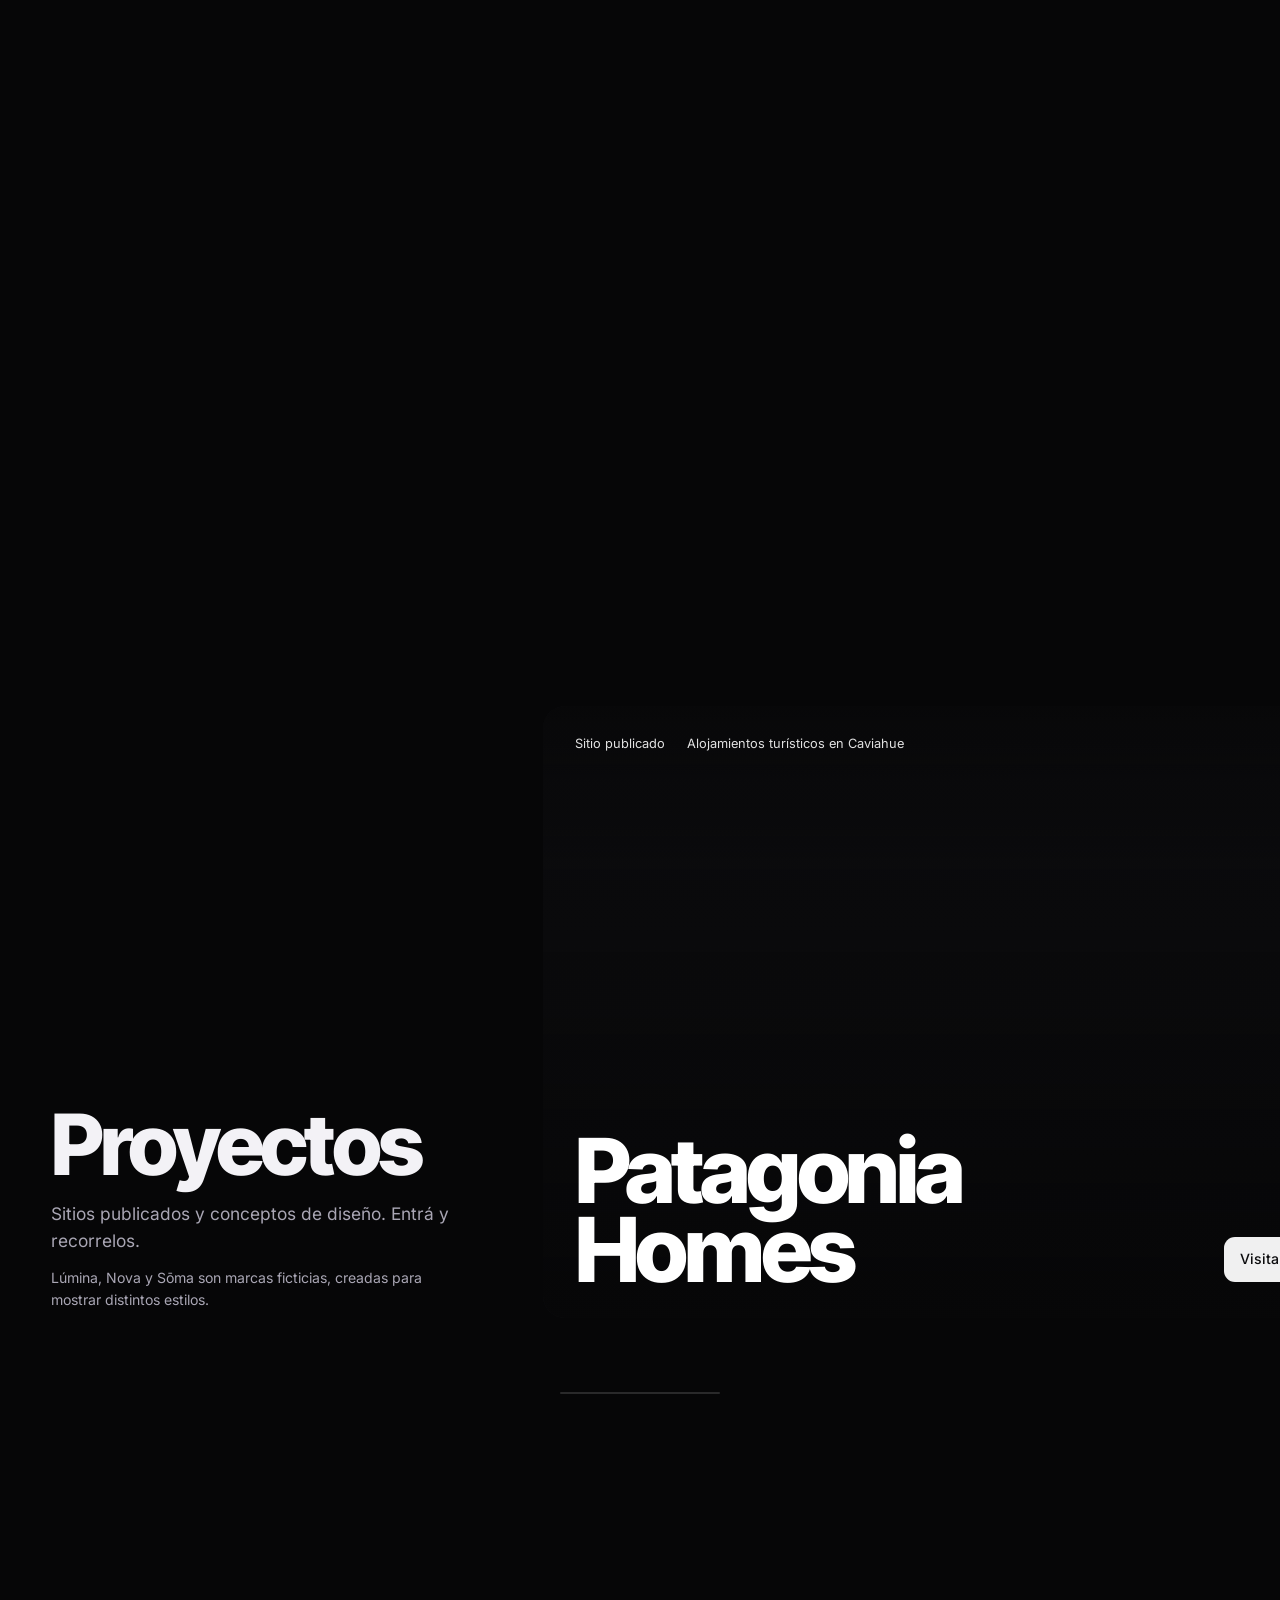
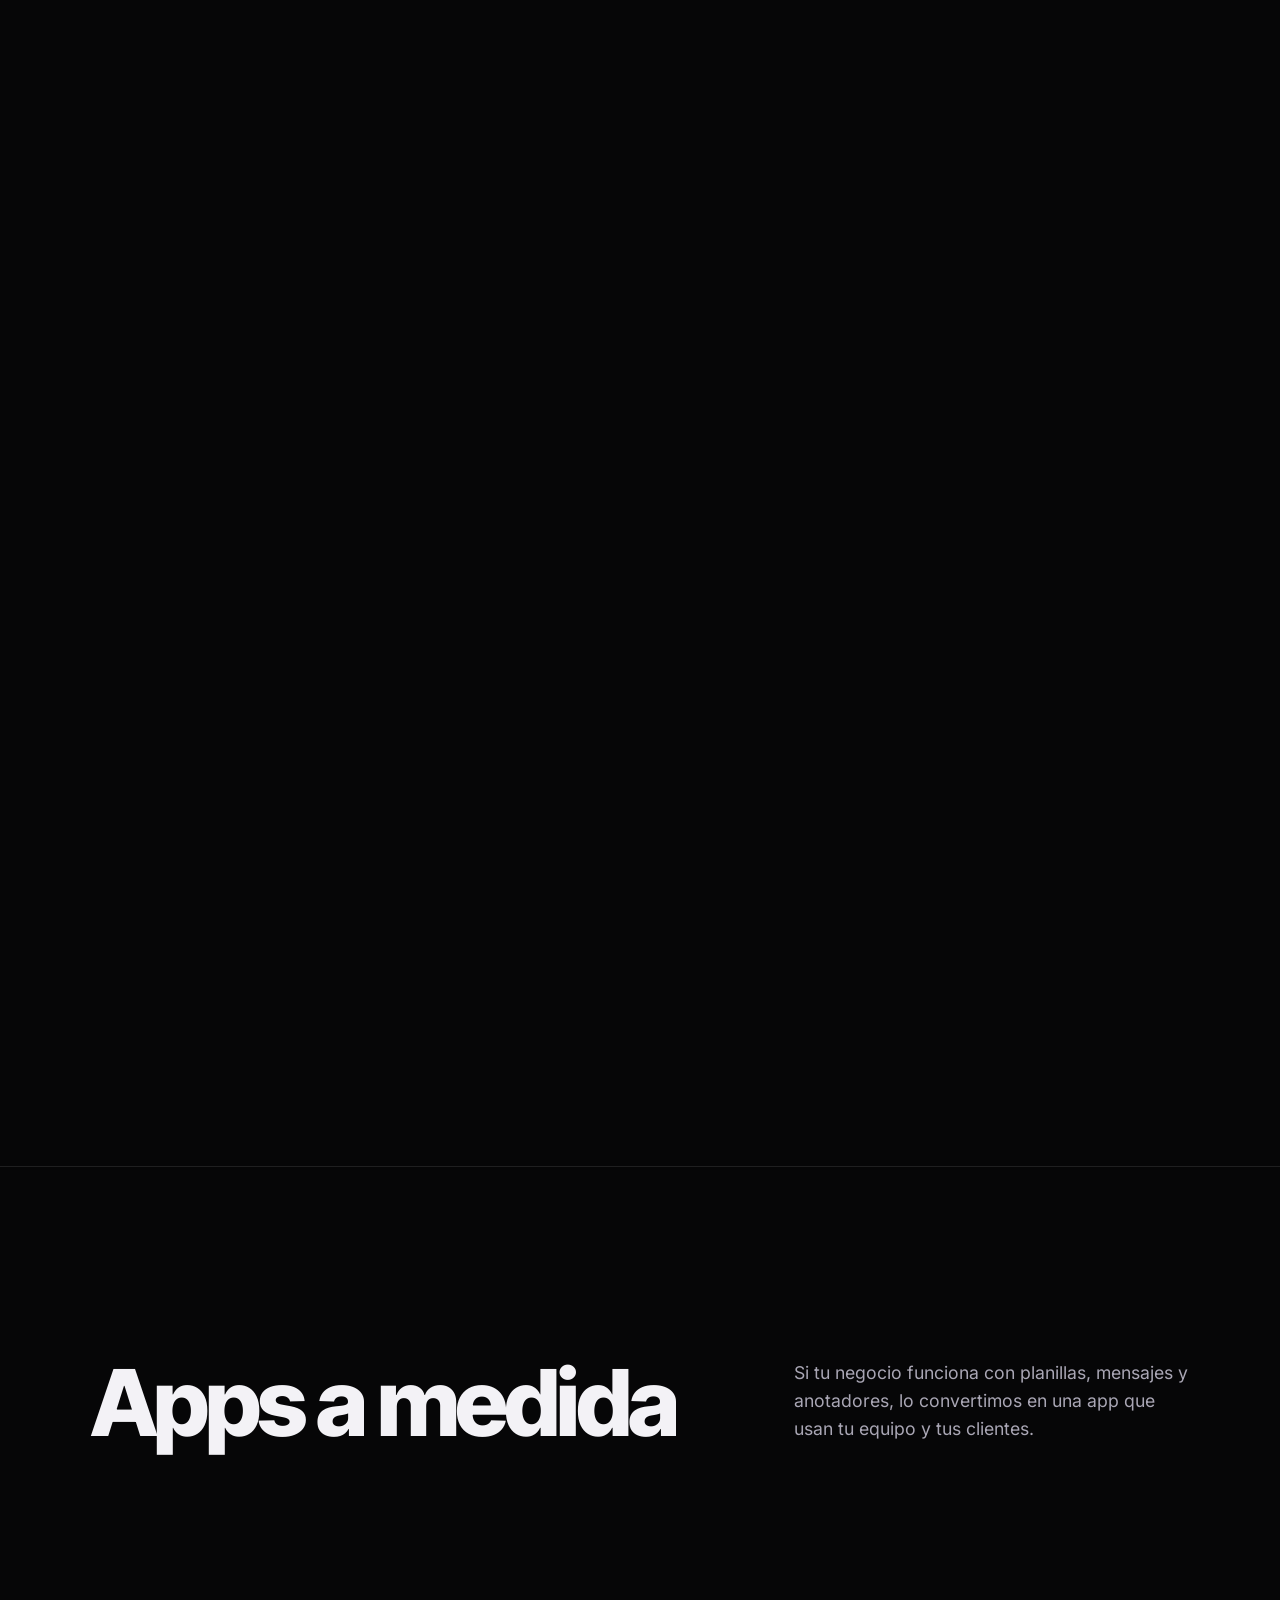
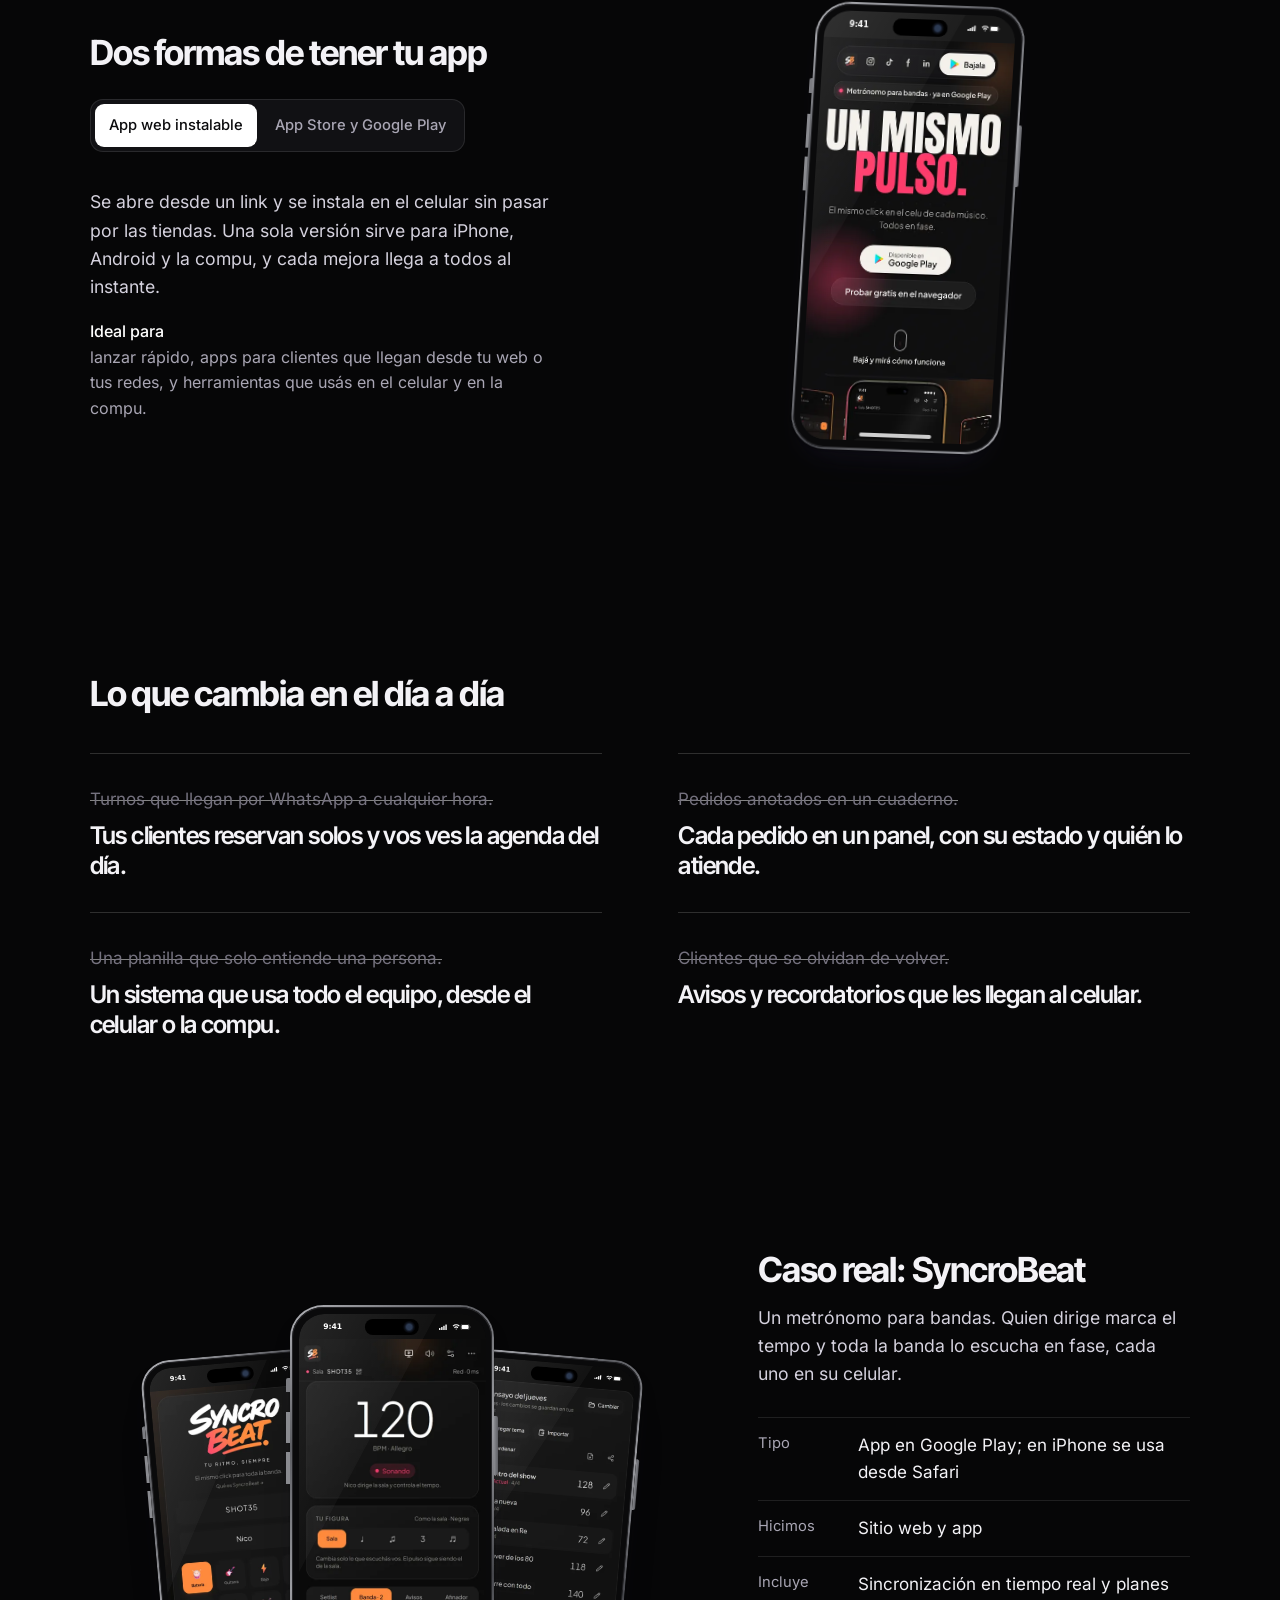
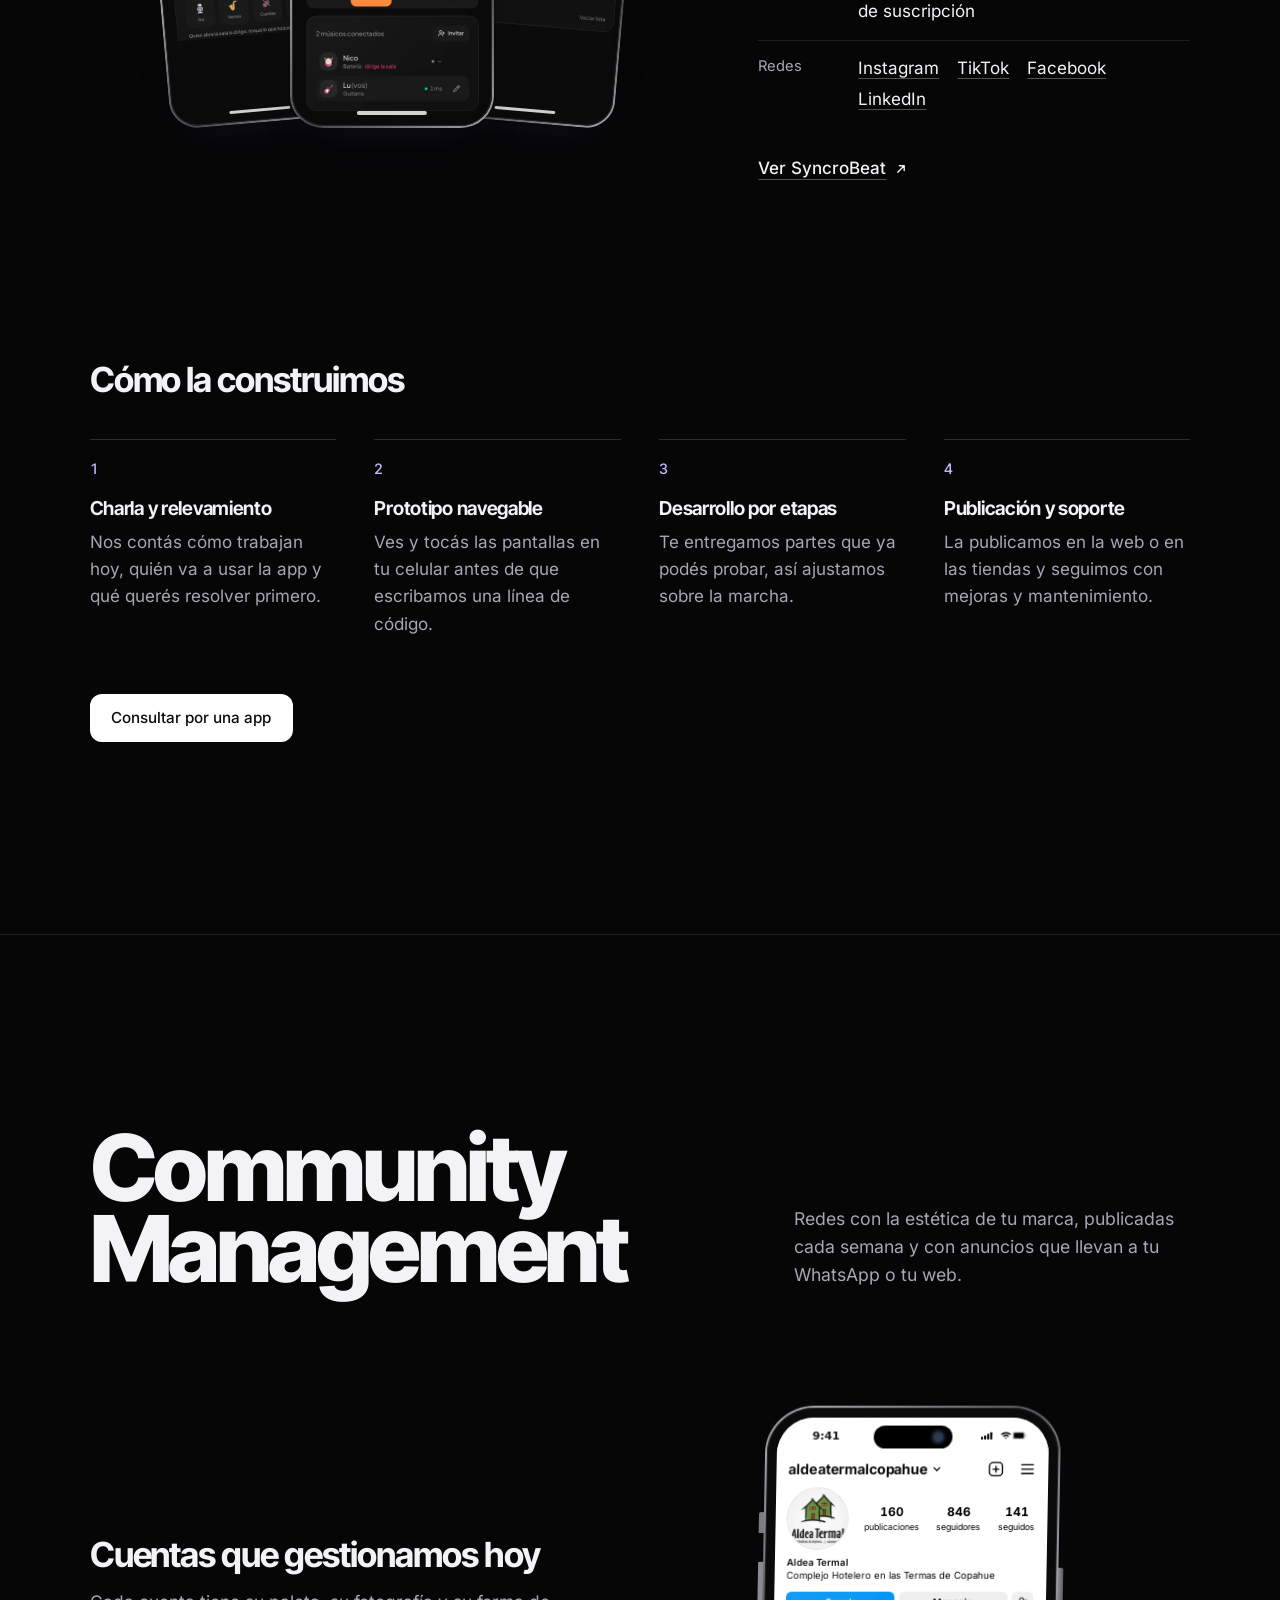
==== commit c33bf4f9: "Capturas de SyncroBeat con la web actual - Proyectos, tarjeta del anillo, fragmento de "Qué hacemos"" ====
--- a/index.html
+++ b/index.html
@@ -100,7 +100,7 @@
           <span>Diseñamos marcas, webs, apps y redes</span><i class="spark"></i><span>para lo que viene</span><i class="spark"></i>
         </div></div>
         <div class="ring-tilt"><div class="ring">
-          <div class="card" style="--i:0"><img src="assets/img/card-syncrobeat.webp" width="380" height="676" alt="" decoding="async"></div>
+          <div class="card" style="--i:0"><img src="assets/img/card-syncrobeat.webp?v=2" width="380" height="676" alt="" decoding="async"></div>
           <div class="card card-ig" style="--i:1"><span class="ig-top"><img src="assets/img/avatar-aldeatermalcopahue.webp" width="144" height="144" alt="" decoding="async"><b>aldeatermalcopahue</b></span><img class="ig-shot" src="assets/img/post-aldeatermalcopahue.webp" width="300" height="400" alt="" decoding="async"><span class="ig-icons"><svg viewBox="0 0 24 24"><path d="M12 20s-7-4.4-9-8.6C1.6 8.2 3.6 5 6.8 5c2 0 3.4 1.1 4.2 2.4h2C13.8 6.1 15.2 5 17.2 5c3.2 0 5.2 3.2 3.8 6.4C19 15.6 12 20 12 20z"/></svg><svg viewBox="0 0 24 24"><path d="M20.5 12a8.5 8.5 0 1 1-3.3-6.7A8.5 8.5 0 0 1 20.5 12zM20.5 20.5l-2.2-4.3"/></svg><svg viewBox="0 0 24 24"><path d="M21 3 3 10l7 3 3 7zM10 13l5-5"/></svg></span></div>
           <div class="card card-brand" style="--i:2"><span class="card-mark">D<i>.</i></span><span class="card-text">Marcas que <b>se recuerdan</b></span></div>
           <div class="card" style="--i:3"><img src="assets/img/card-copahue.webp" width="380" height="676" alt="" decoding="async"></div>
@@ -153,7 +153,7 @@
       <img class="shard" data-x="-44" data-y="24" data-z="3150" src="assets/img/shard-web-lumina.webp" width="560" height="420" alt="" loading="lazy" decoding="async">
       <img class="shard" data-x="38" data-y="-22" data-z="3375" src="assets/img/shard-cuenta-somoscopahue.webp" width="560" height="420" alt="" loading="lazy" decoding="async">
       <img class="shard" data-x="-40" data-y="-6" data-z="3600" src="assets/img/shard-web-nova.webp" width="560" height="420" alt="" loading="lazy" decoding="async">
-      <img class="shard" data-x="46" data-y="16" data-z="3825" src="assets/img/shard-web-syncrobeat.webp" width="560" height="420" alt="" loading="lazy" decoding="async">
+      <img class="shard" data-x="46" data-y="16" data-z="3825" src="assets/img/shard-web-syncrobeat.webp?v=2" width="560" height="420" alt="" loading="lazy" decoding="async">
     </div>
     <div class="fly-stage">
       <div class="stage stage-intro">
@@ -210,7 +210,7 @@
         <span class="panel-go">Visitar sitio <svg aria-hidden="true" viewBox="0 0 20 20"><path d="M6 14 14 6m-6 0h6v6"/></svg></span>
       </a>
       <a class="panel" id="syncrobeat" href="https://syncrobeat.online/" target="_blank" rel="noopener">
-        <picture><source media="(max-width: 860px)" srcset="assets/img/panel-syncrobeat.webp"><img src="assets/img/web-syncrobeat.webp" alt="Página de inicio de SyncroBeat" width="1440" height="900" loading="lazy" decoding="async"></picture>
+        <picture><source media="(max-width: 860px)" srcset="assets/img/panel-syncrobeat.webp?v=2"><img src="assets/img/web-syncrobeat.webp?v=2" alt="Página de inicio de SyncroBeat" width="1440" height="900" loading="lazy" decoding="async"></picture>
         <span class="panel-meta"><span>Sitio y app publicados</span><span>Metrónomo para bandas, con suscripciones</span></span>
         <h3>SyncroBeat</h3>
         <span class="panel-go">Visitar sitio <svg aria-hidden="true" viewBox="0 0 20 20"><path d="M6 14 14 6m-6 0h6v6"/></svg></span>
@@ -264,7 +264,7 @@
       <div class="kinds-stage" data-tilt="7" aria-hidden="true">
         <div class="tilt">
           <div class="kind-visual is-on" data-kind="kind-web">
-            <span class="phone status-dark app-phone"><span class="device-frame"><span class="device-screen"><img class="app-screen" src="assets/img/screen-syncrobeat.webp" width="382" height="2400" alt="" loading="lazy" decoding="async"></span><span class="phone-island"></span><span class="phone-home"></span></span></span>
+            <span class="phone status-dark app-phone"><span class="device-frame"><span class="device-screen"><img class="app-screen" src="assets/img/screen-syncrobeat.webp?v=2" width="382" height="2400" alt="" loading="lazy" decoding="async"></span><span class="phone-island"></span><span class="phone-home"></span></span></span>
             <span class="float float-1"><b>Instalar app</b><small>Agregar a pantalla de inicio</small></span>
             <span class="float float-2"><b>Sin descargas</b><small>Se abre desde un link</small></span>
           </div>
@@ -302,10 +302,10 @@
         <h3 id="case-title">Caso real: SyncroBeat</h3>
         <p>Un metrónomo para bandas. Quien dirige marca el tempo y toda la banda lo escucha en fase, cada uno en su celular.</p>
         <dl class="facts">
-          <div><dt>Tipo</dt><dd>App web instalable en Android e iOS</dd></div>
+          <div><dt>Tipo</dt><dd>App en Google Play; en iPhone se usa desde Safari</dd></div>
           <div><dt>Hicimos</dt><dd>Sitio web y app</dd></div>
           <div><dt>Incluye</dt><dd>Sincronización en tiempo real y planes de suscripción</dd></div>
-          <div><dt>Redes</dt><dd class="case-social"><a href="https://instagram.com/syncrobeat.app" target="_blank" rel="noopener">Instagram</a><a href="https://tiktok.com/@syncrobeat" target="_blank" rel="noopener">TikTok</a><a href="https://www.facebook.com/profile.php?id=61595494531270" target="_blank" rel="noopener">Facebook</a></dd></div>
+          <div><dt>Redes</dt><dd class="case-social"><a href="https://instagram.com/syncrobeat.app" target="_blank" rel="noopener">Instagram</a><a href="https://tiktok.com/@syncrobeat" target="_blank" rel="noopener">TikTok</a><a href="https://www.facebook.com/profile.php?id=61595494531270" target="_blank" rel="noopener">Facebook</a><a href="https://www.linkedin.com/company/syncrobeat/" target="_blank" rel="noopener">LinkedIn</a></dd></div>
         </dl>
         <a class="text-link" href="https://syncrobeat.online/" target="_blank" rel="noopener">Ver SyncroBeat <svg aria-hidden="true" viewBox="0 0 20 20"><path d="M6 14 14 6m-6 0h6v6"/></svg></a>
       </div>
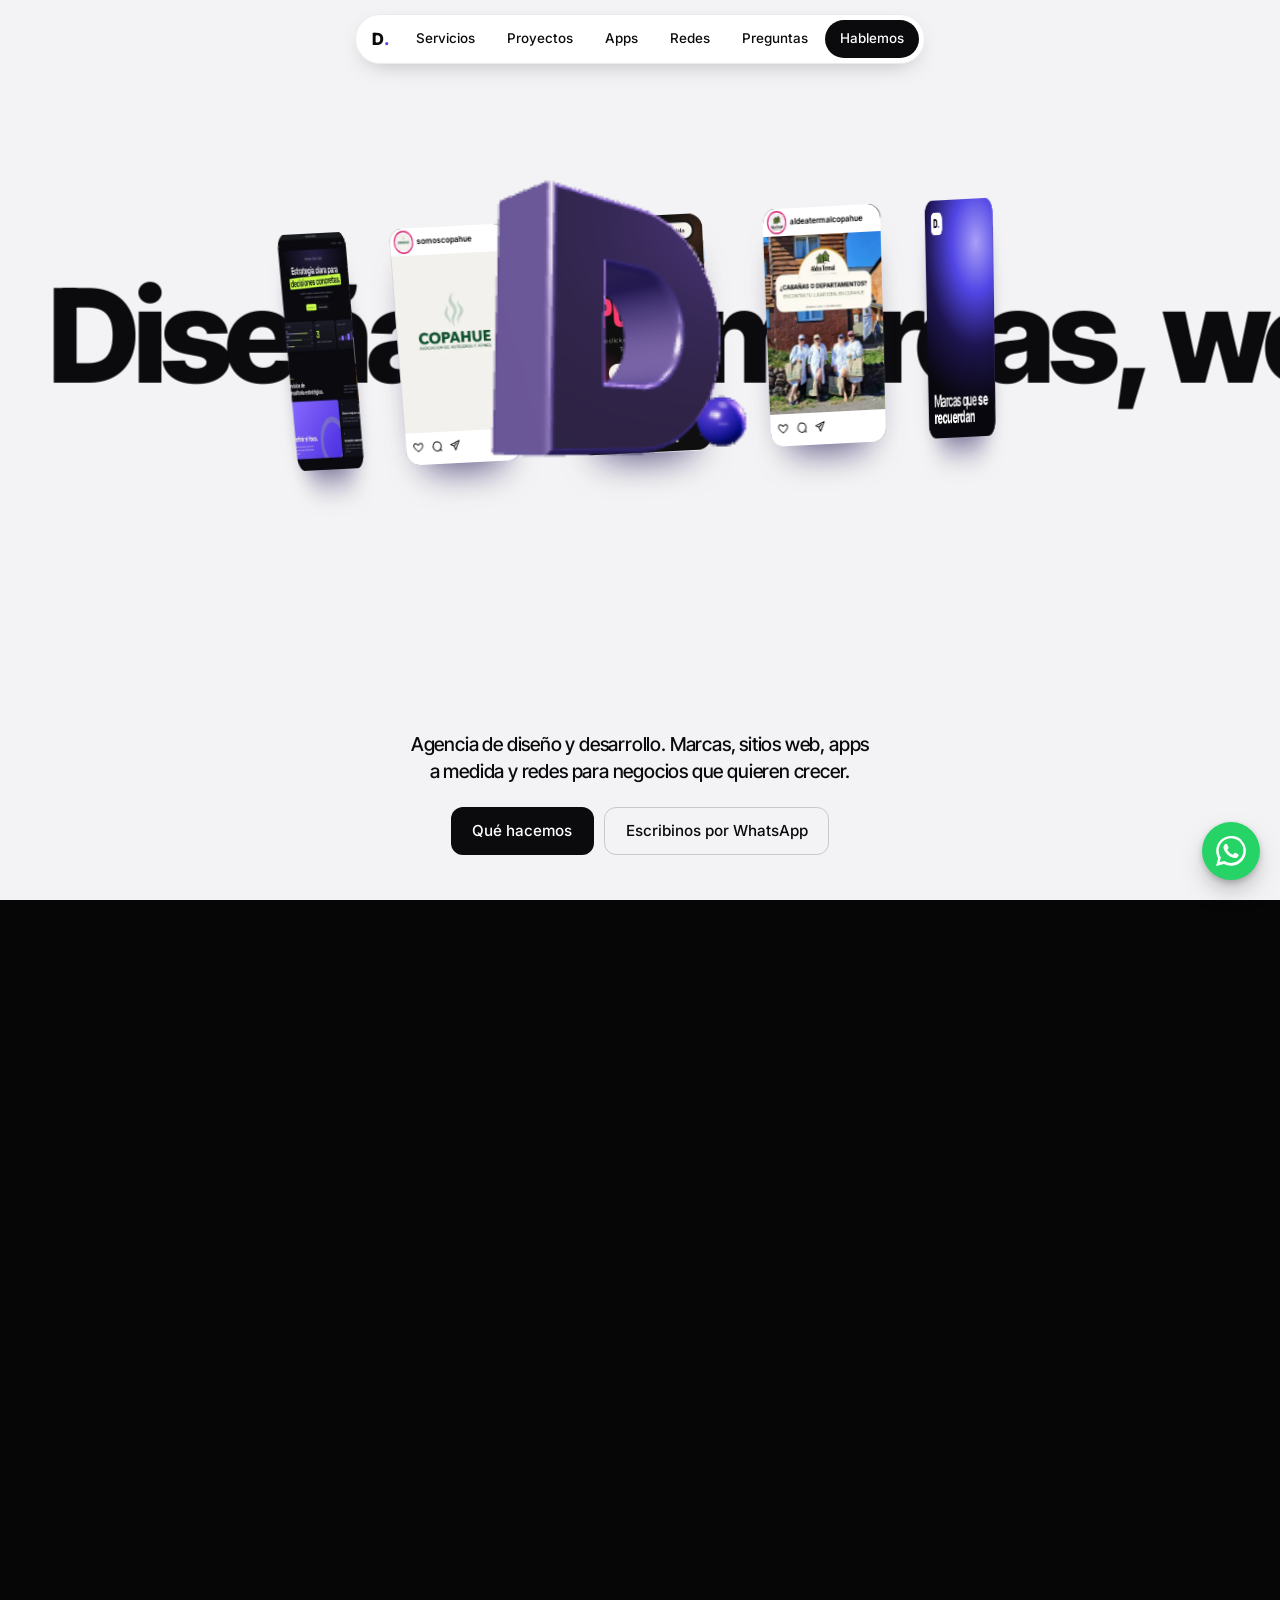
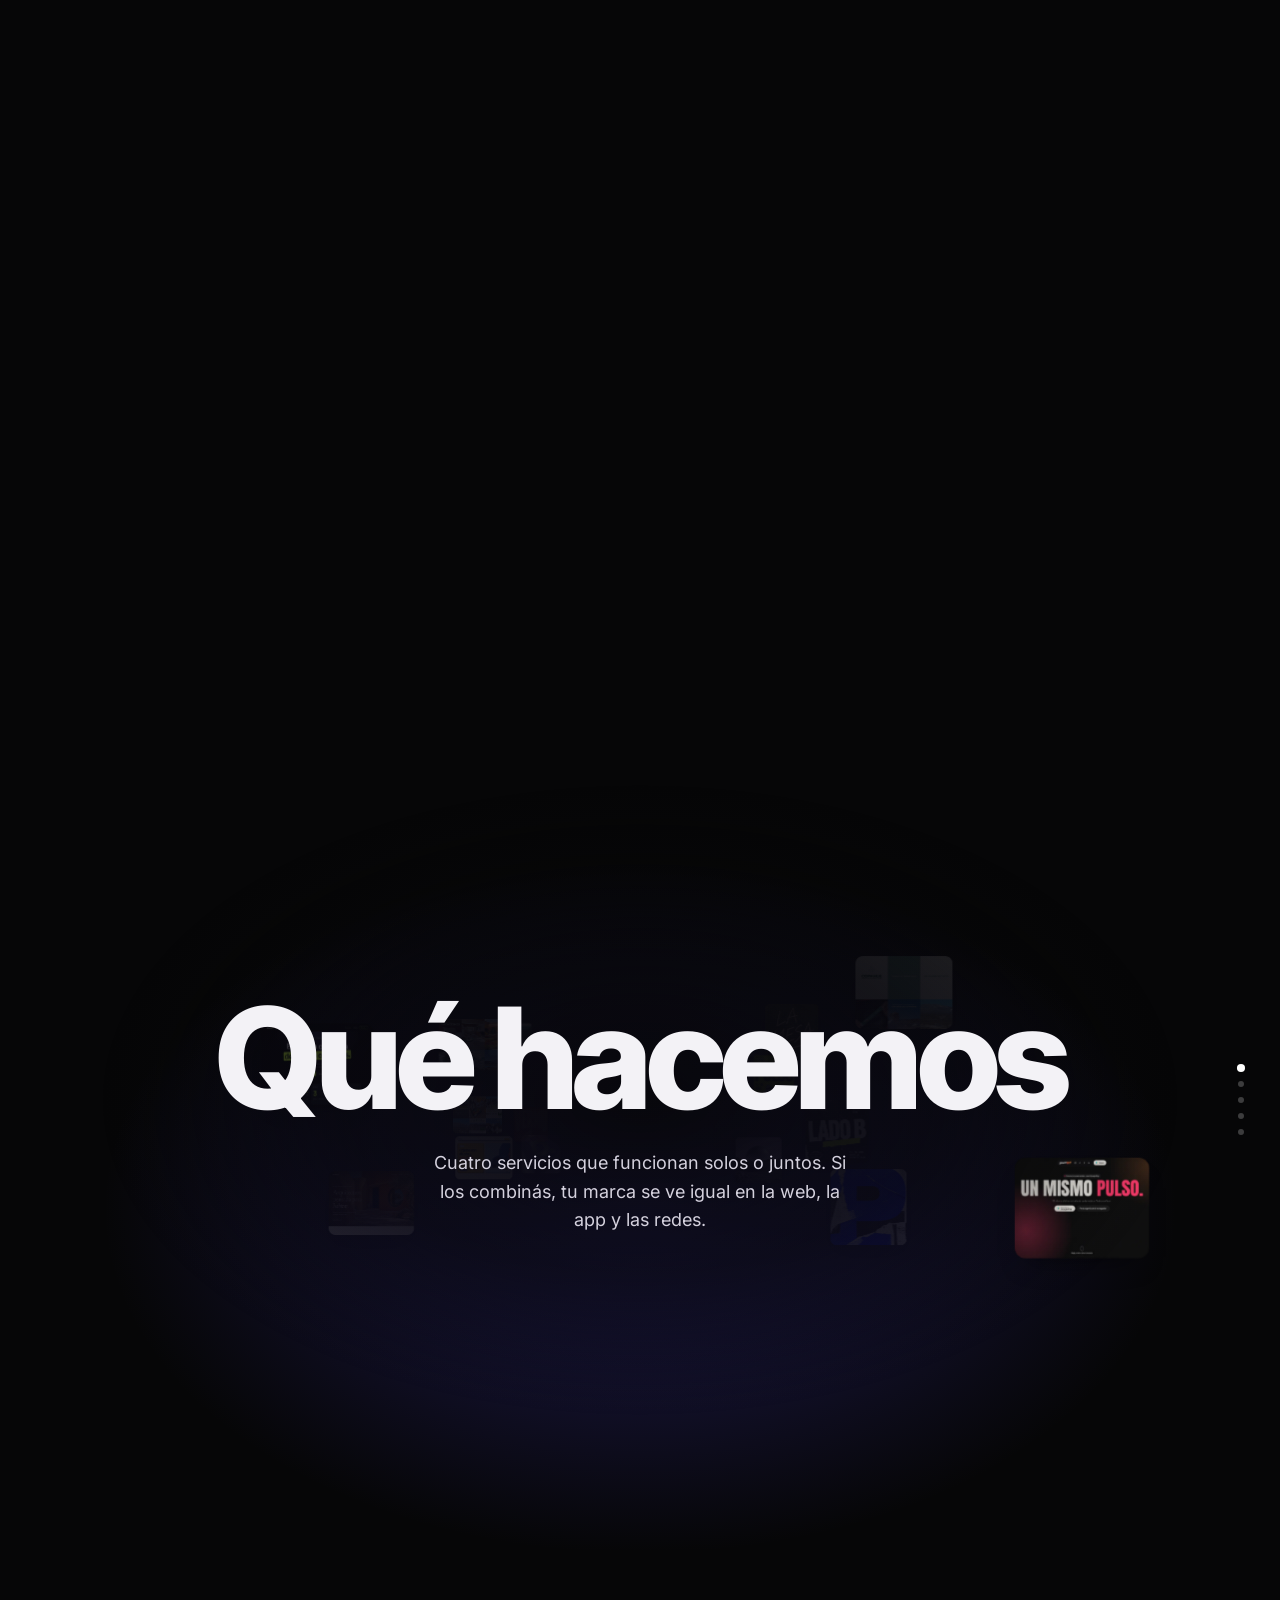
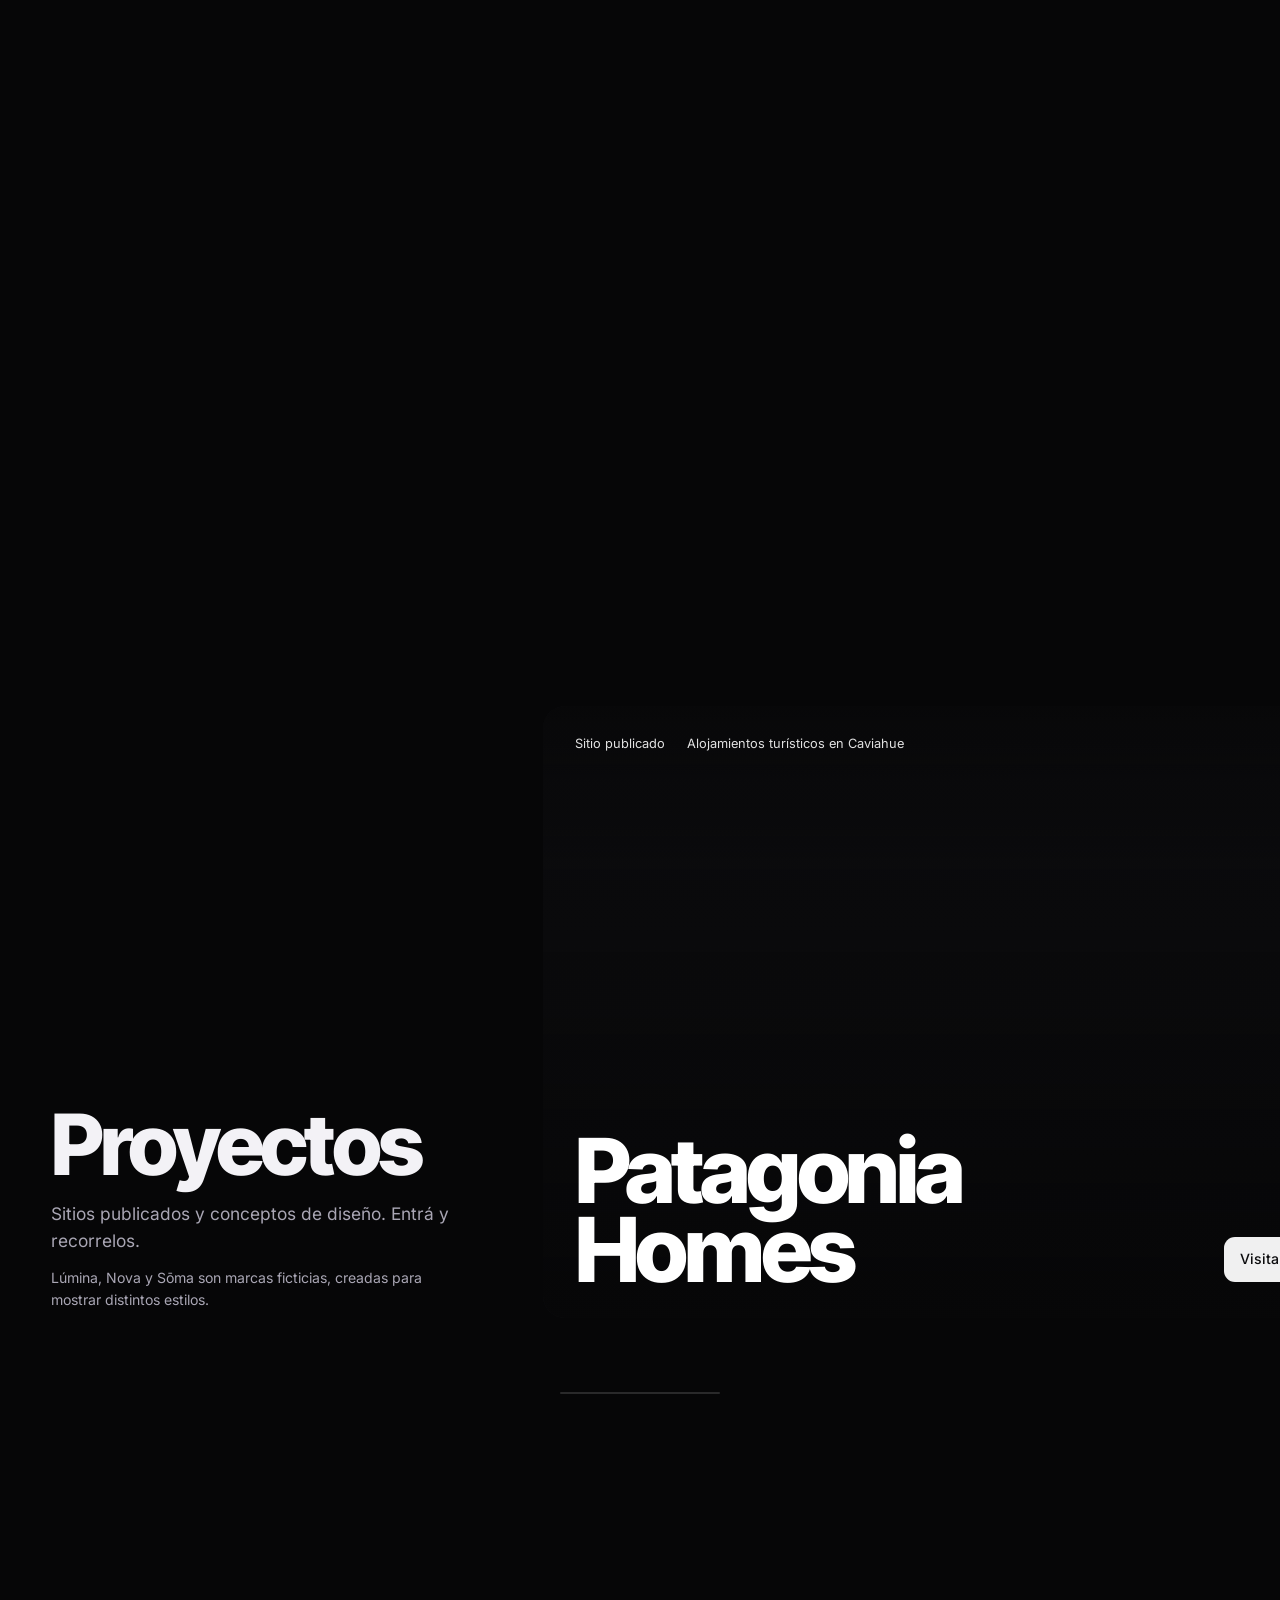
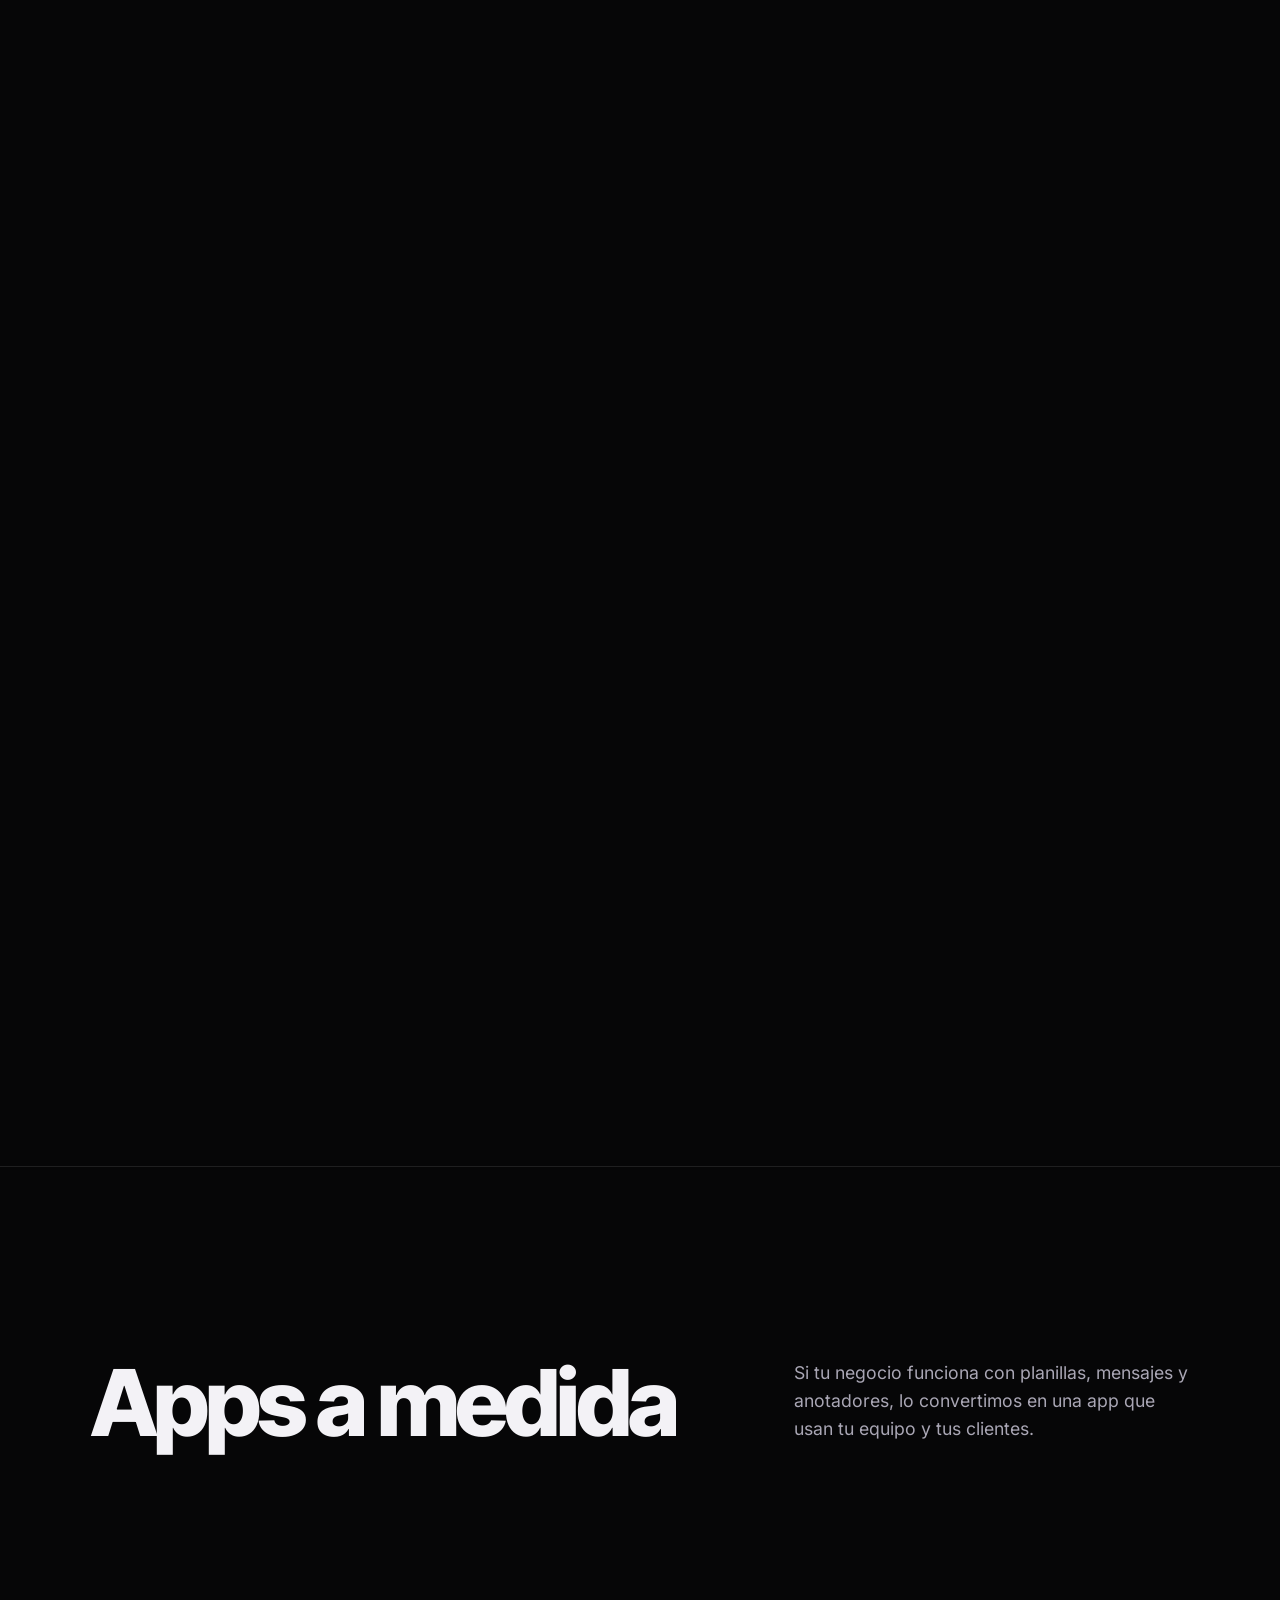
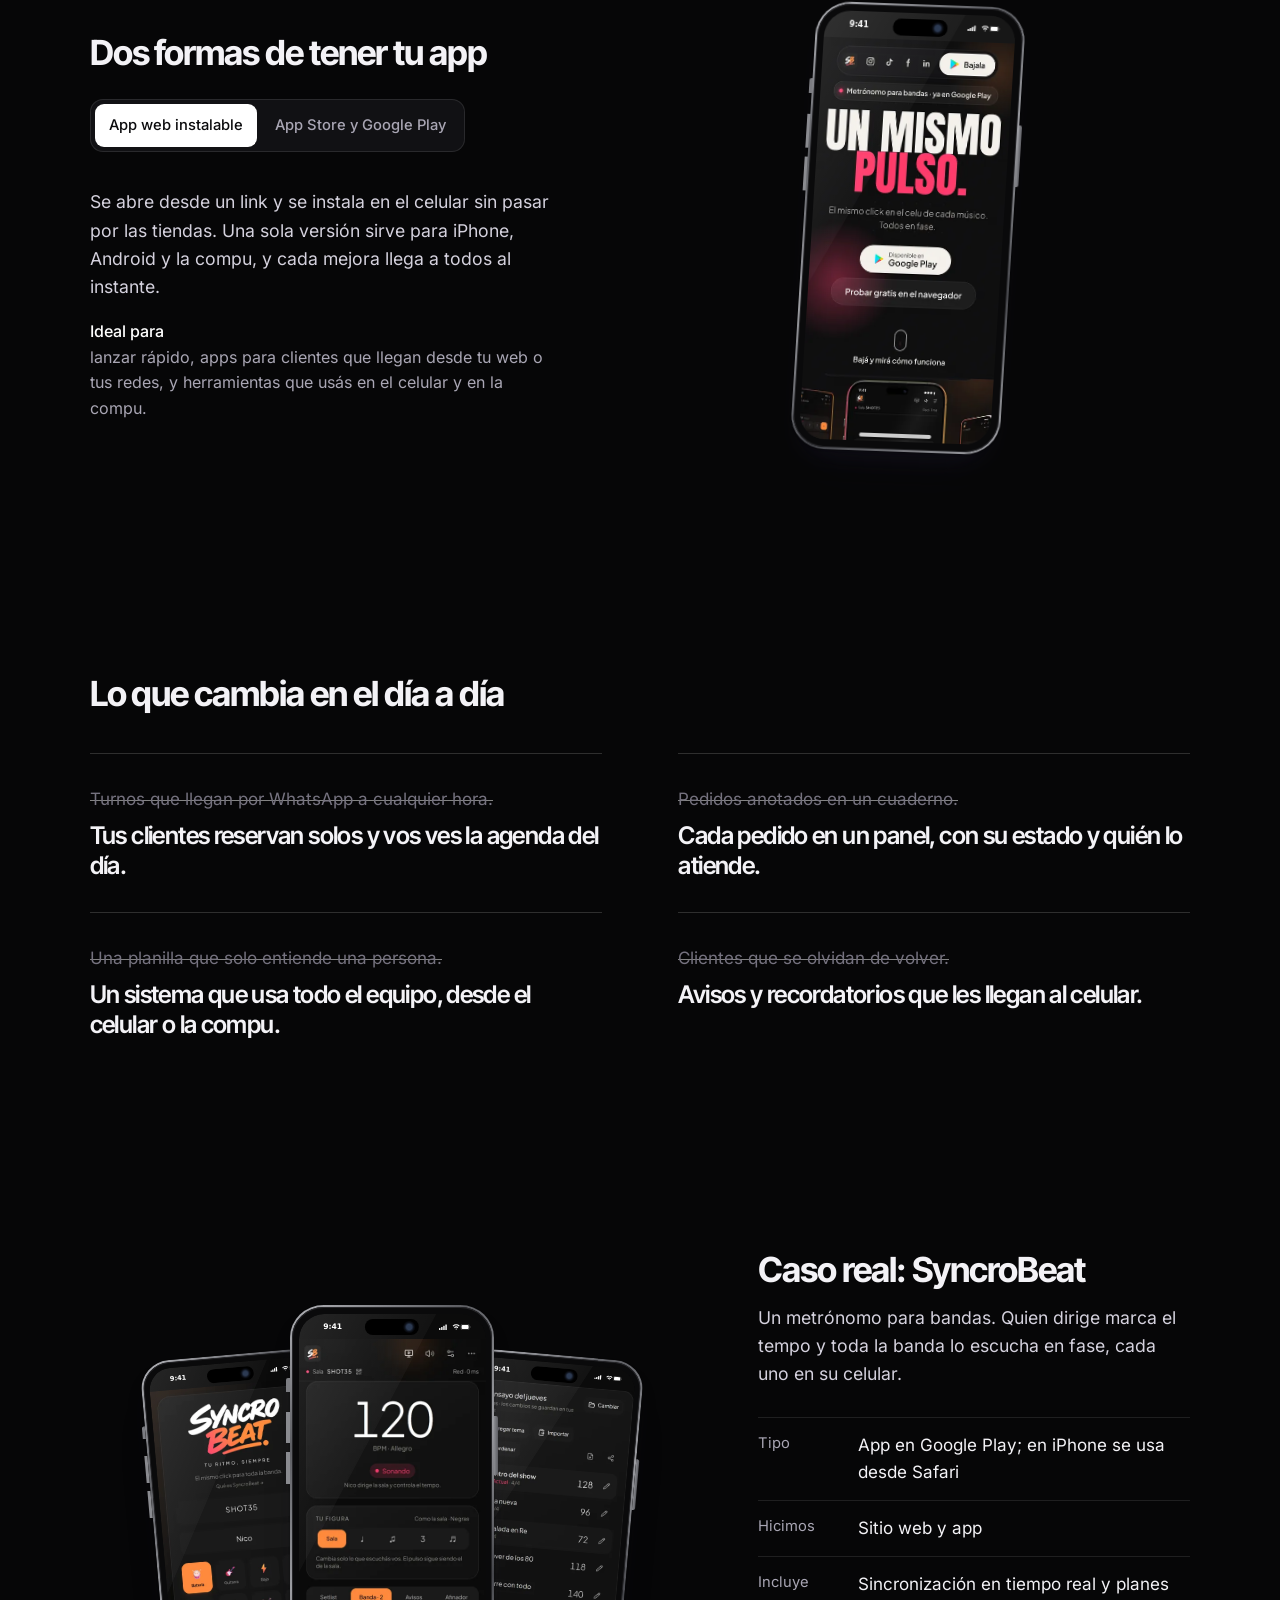
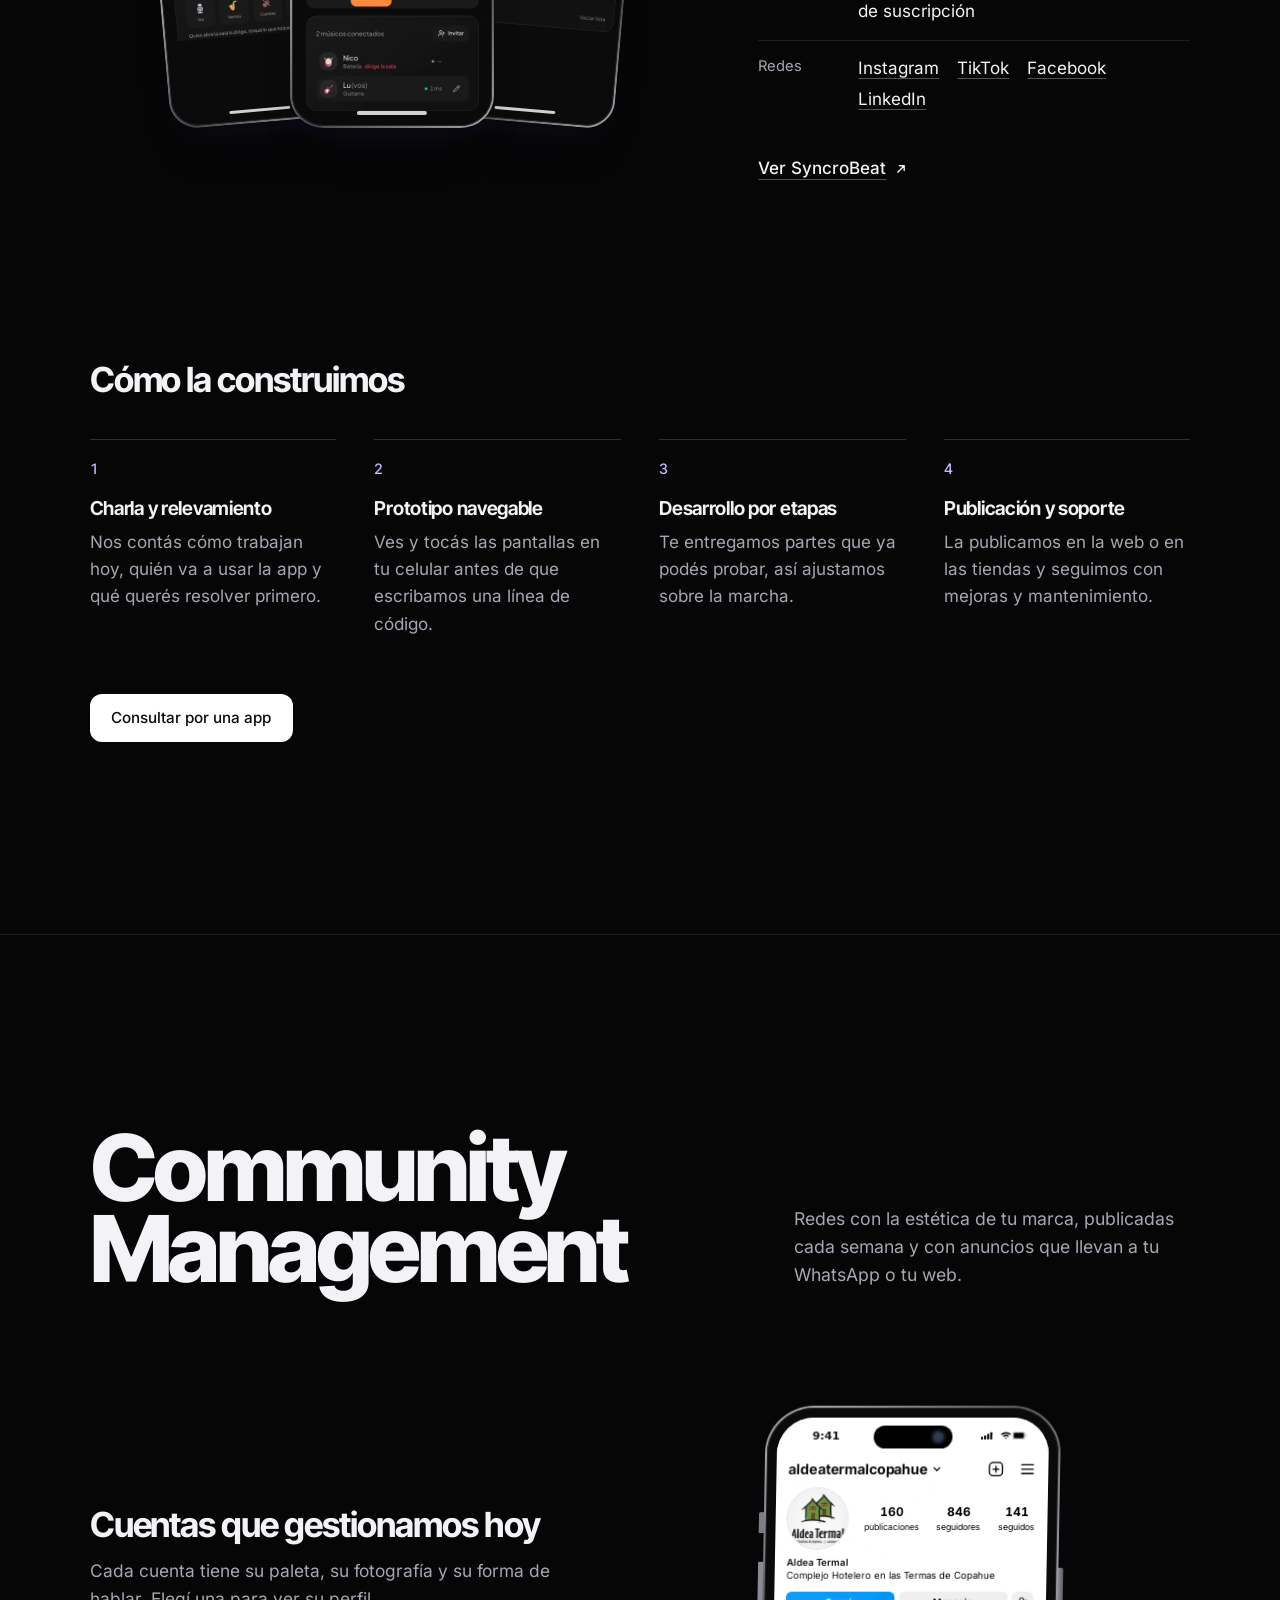
==== commit b358c0b2: "SyncroBeat se suma a las cuentas que gestionamos - Botón @syncrobeat.app en "Cuentas que gestionamos" ====
--- a/index.html
+++ b/index.html
@@ -341,6 +341,7 @@
           <button type="button" aria-pressed="false" data-brand="2"><b>Ananda</b><small>@ananda_caviahue</small></button>
           <button type="button" aria-pressed="false" data-brand="3"><b>Hostería Hualcupén</b><small>@hosteria_hualcupen</small></button>
           <button type="button" aria-pressed="false" data-brand="4"><b>Somos Copahue</b><small>@somoscopahue</small></button>
+          <button type="button" aria-pressed="false" data-brand="5"><b>SyncroBeat</b><small>@syncrobeat.app</small></button>
         </div>
       </div>
       <figure class="profile" data-tilt="5">
@@ -449,6 +450,6 @@
 </footer>
 
 <a class="wa-float" href="https://wa.me/5492392560976?text=Hola%2C%20Dali.%20Quiero%20consultar%20por%20un%20proyecto." target="_blank" rel="noopener" aria-label="Escribinos por WhatsApp"><svg viewBox="0 0 24 24" aria-hidden="true"><path d="M17.47 14.38c-.3-.15-1.76-.87-2.03-.97-.27-.1-.47-.15-.67.15-.2.3-.77.97-.94 1.17-.17.2-.35.22-.64.07-.3-.15-1.26-.46-2.4-1.48-.88-.79-1.48-1.76-1.66-2.06-.17-.3-.02-.46.13-.6.13-.13.3-.35.45-.52.15-.17.2-.3.3-.5.1-.2.05-.37-.03-.52-.07-.15-.67-1.6-.92-2.2-.24-.58-.49-.5-.67-.5h-.57c-.2 0-.52.07-.8.37-.27.3-1.04 1.02-1.04 2.48s1.07 2.88 1.21 3.08c.15.2 2.1 3.2 5.08 4.49.71.31 1.26.49 1.7.63.71.22 1.36.19 1.87.12.57-.09 1.76-.72 2-1.41.25-.7.25-1.29.17-1.41-.07-.13-.27-.2-.57-.35M12.05 21.5h-.01a9.9 9.9 0 0 1-5.04-1.38l-.36-.21-3.75.98 1-3.65-.24-.37a9.86 9.86 0 0 1-1.51-5.26c0-5.45 4.44-9.89 9.9-9.89 2.64 0 5.12 1.03 6.99 2.9a9.82 9.82 0 0 1 2.89 7c0 5.45-4.44 9.88-9.88 9.88m8.41-18.3A11.82 11.82 0 0 0 12.05 0C5.5 0 .16 5.33.16 11.89c0 2.1.55 4.14 1.59 5.95L.06 24l6.3-1.65a11.88 11.88 0 0 0 5.68 1.45h.01c6.55 0 11.89-5.33 11.89-11.89 0-3.18-1.24-6.16-3.48-8.41"/></svg></a>
-<script src="main.js?v=n-10" defer></script>
+<script src="main.js?v=n-11" defer></script>
 </body>
 </html>
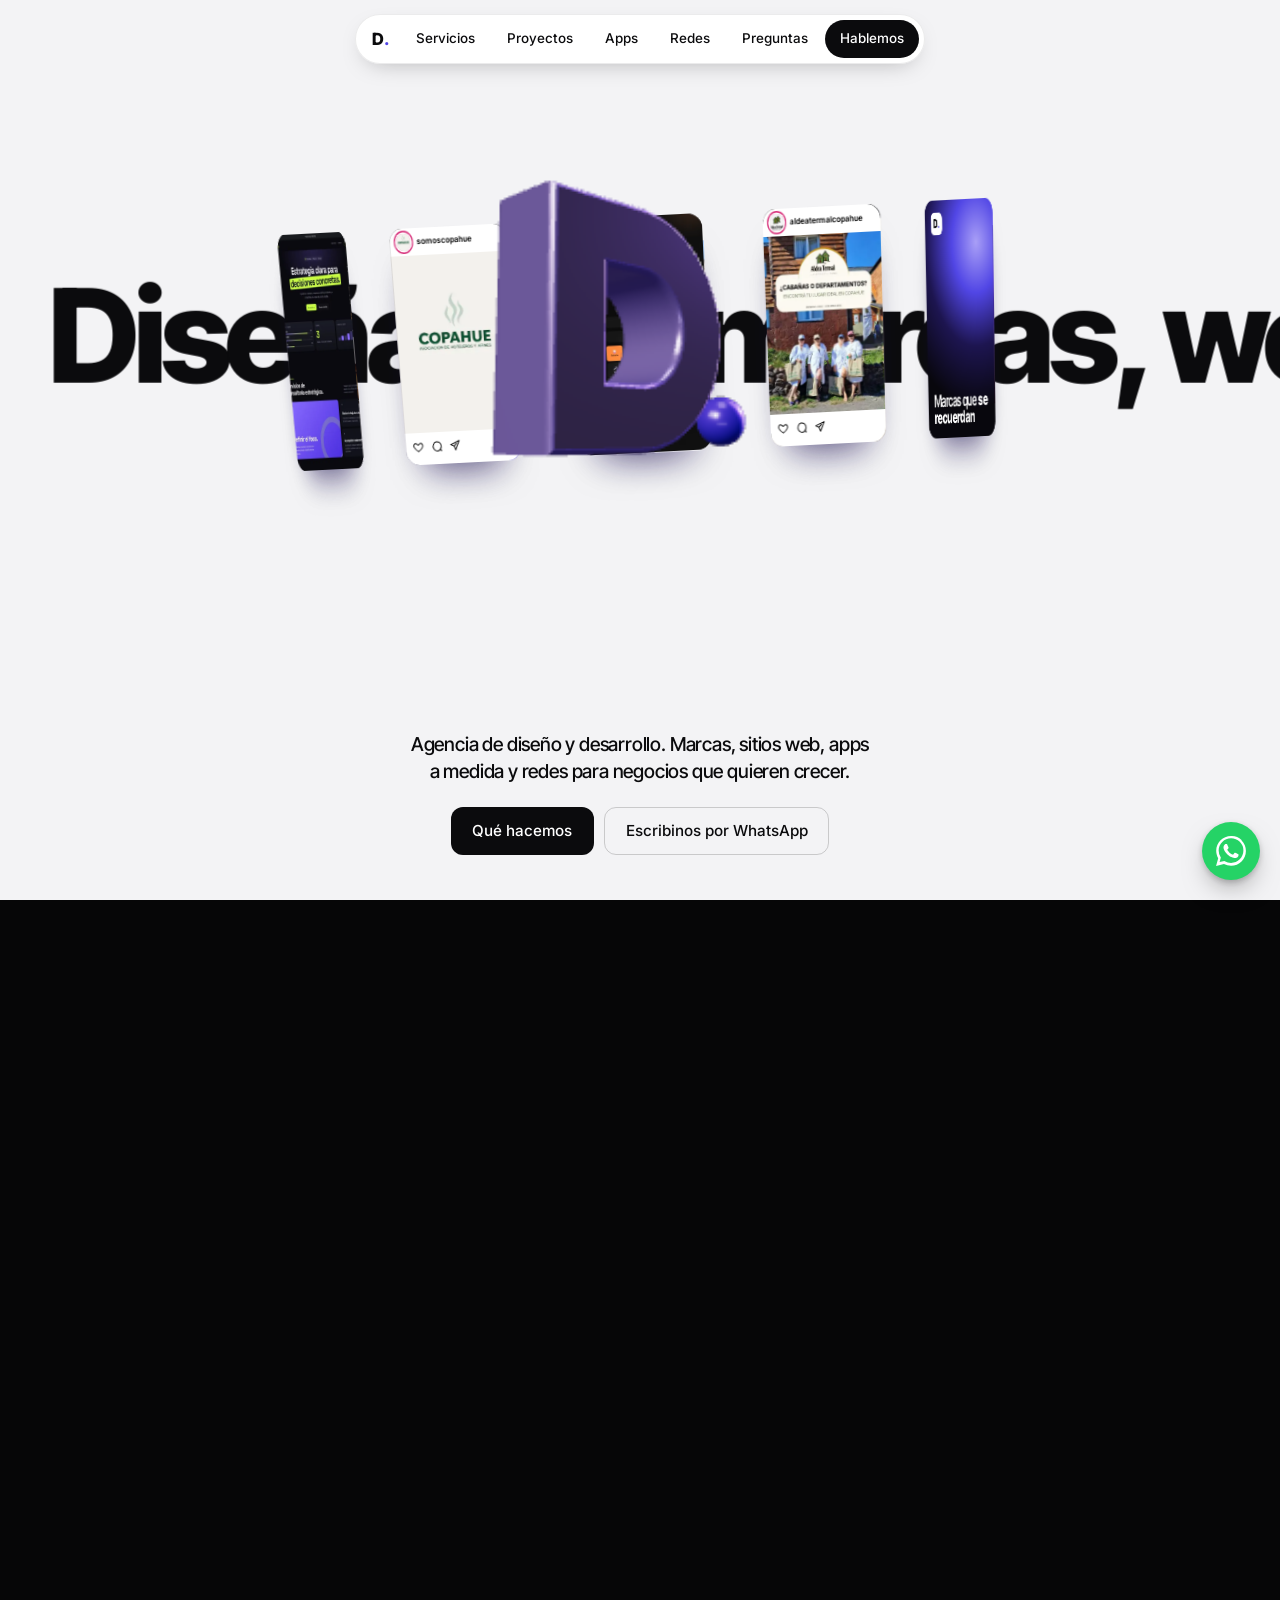
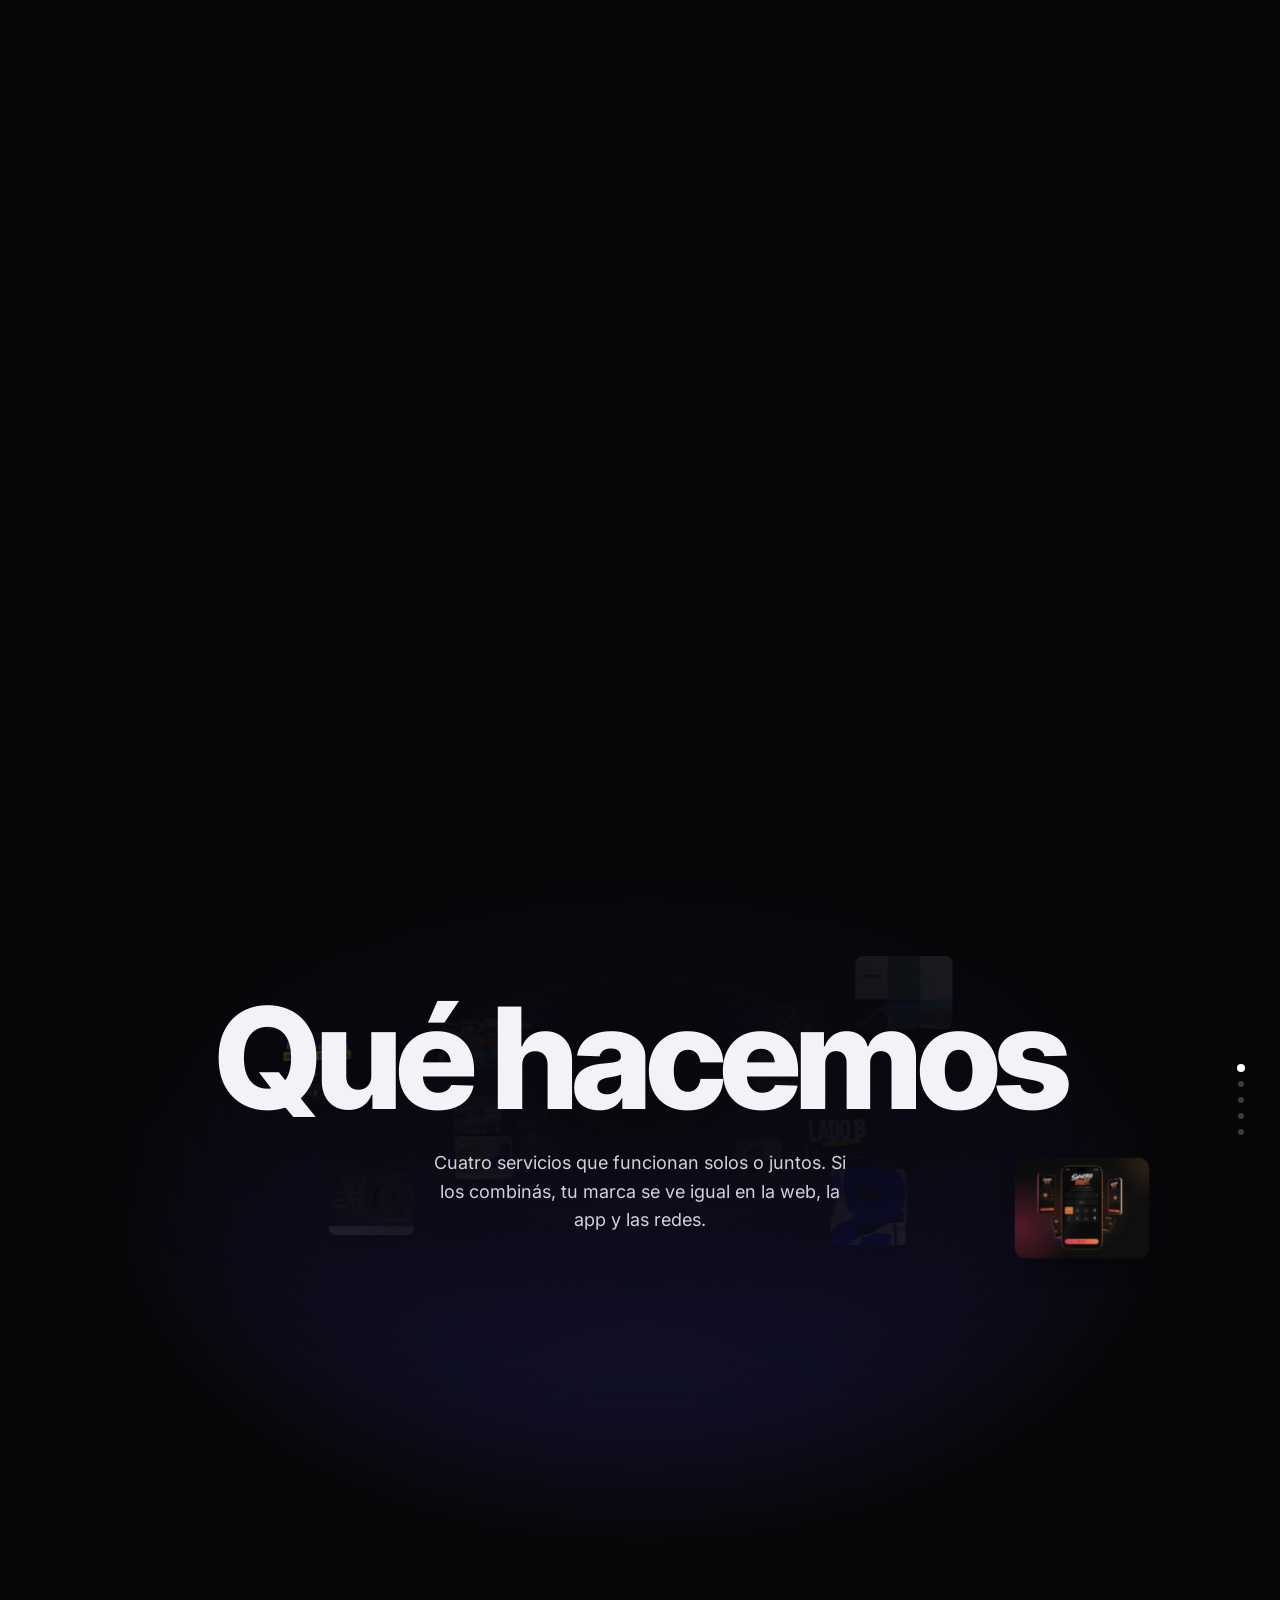
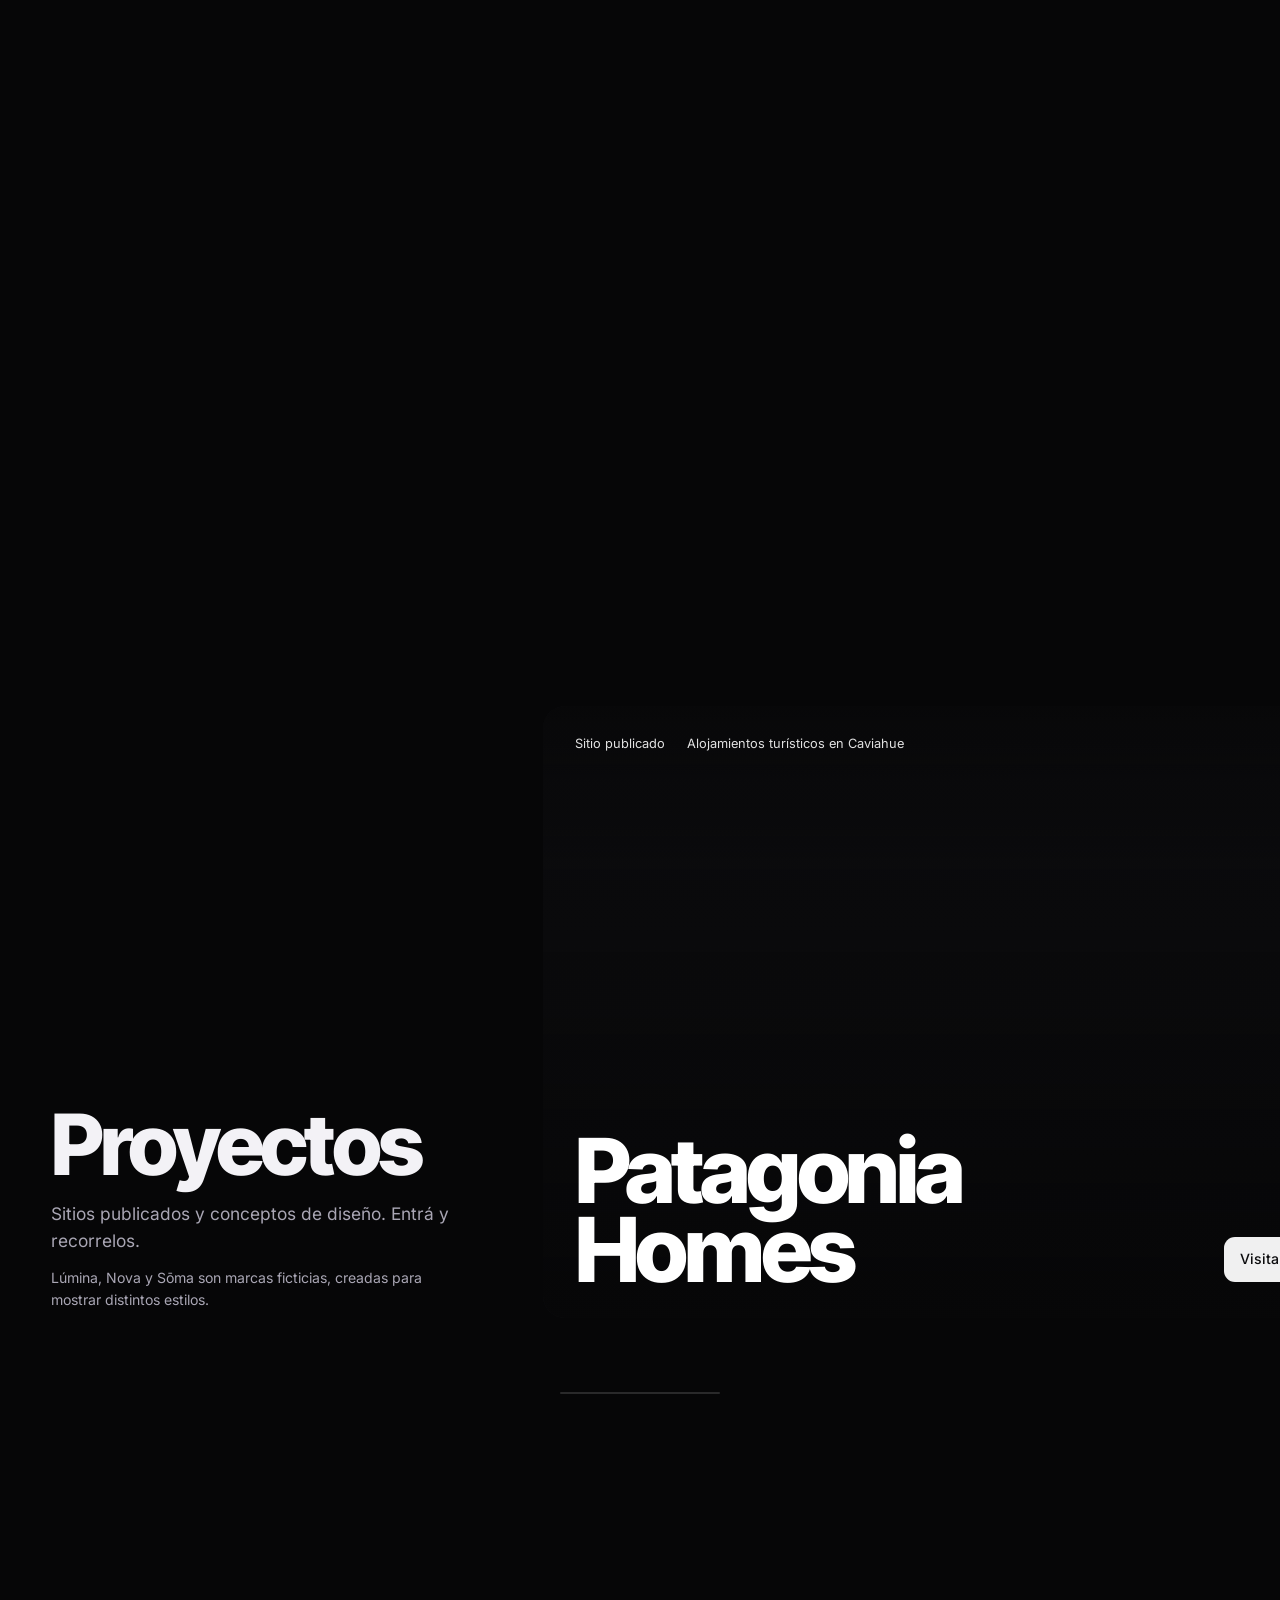
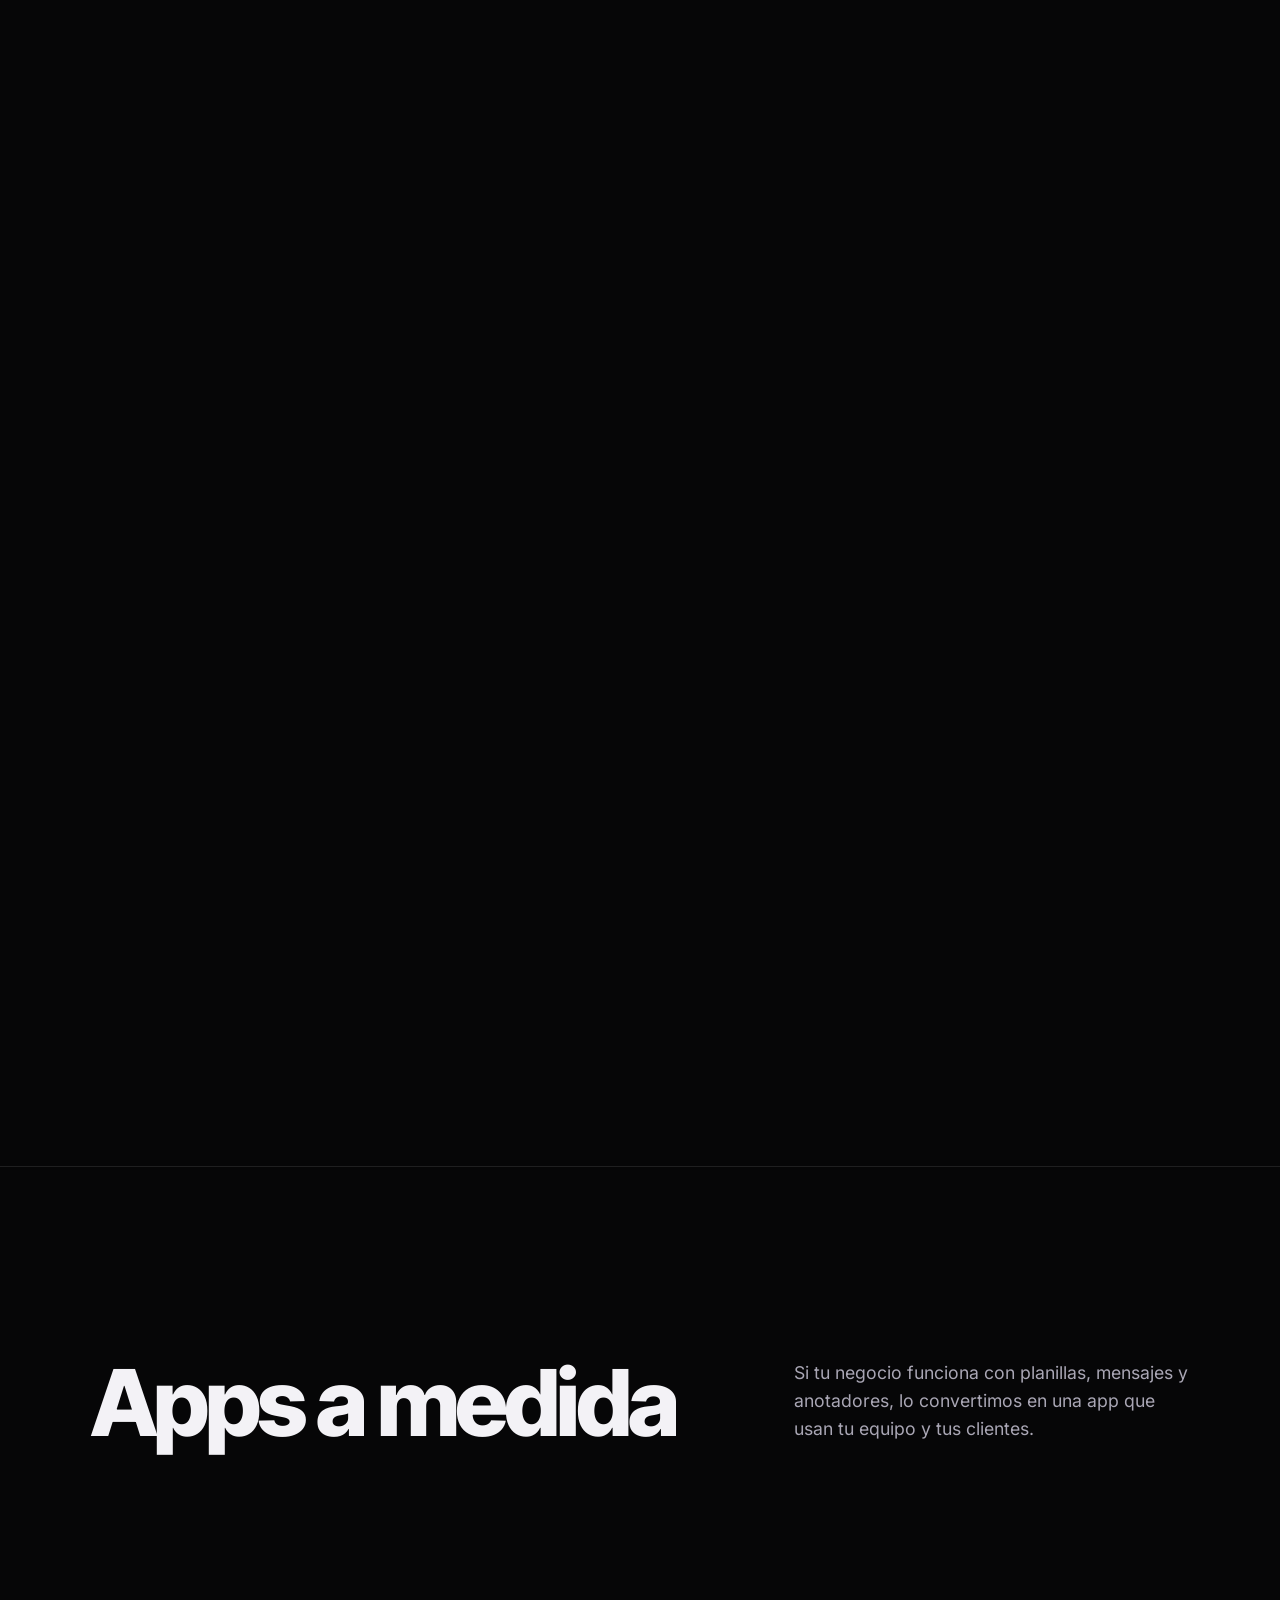
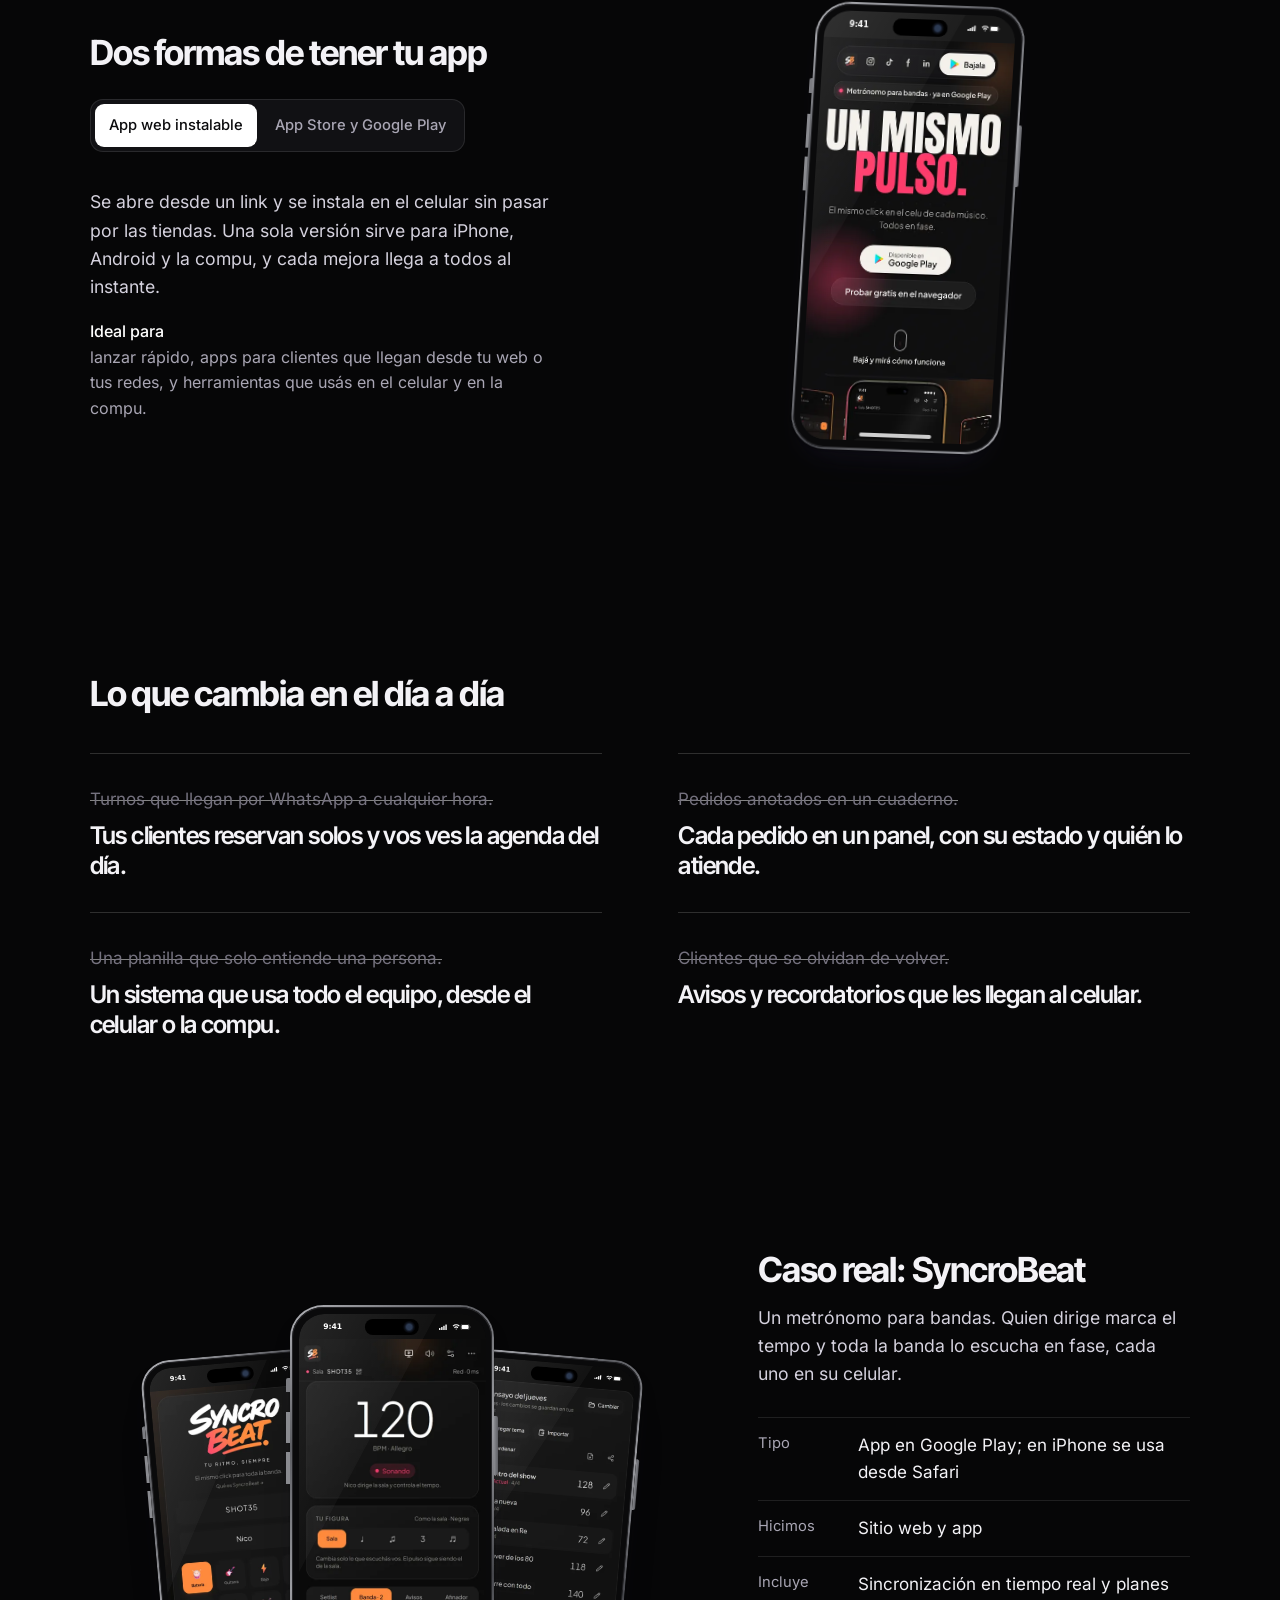
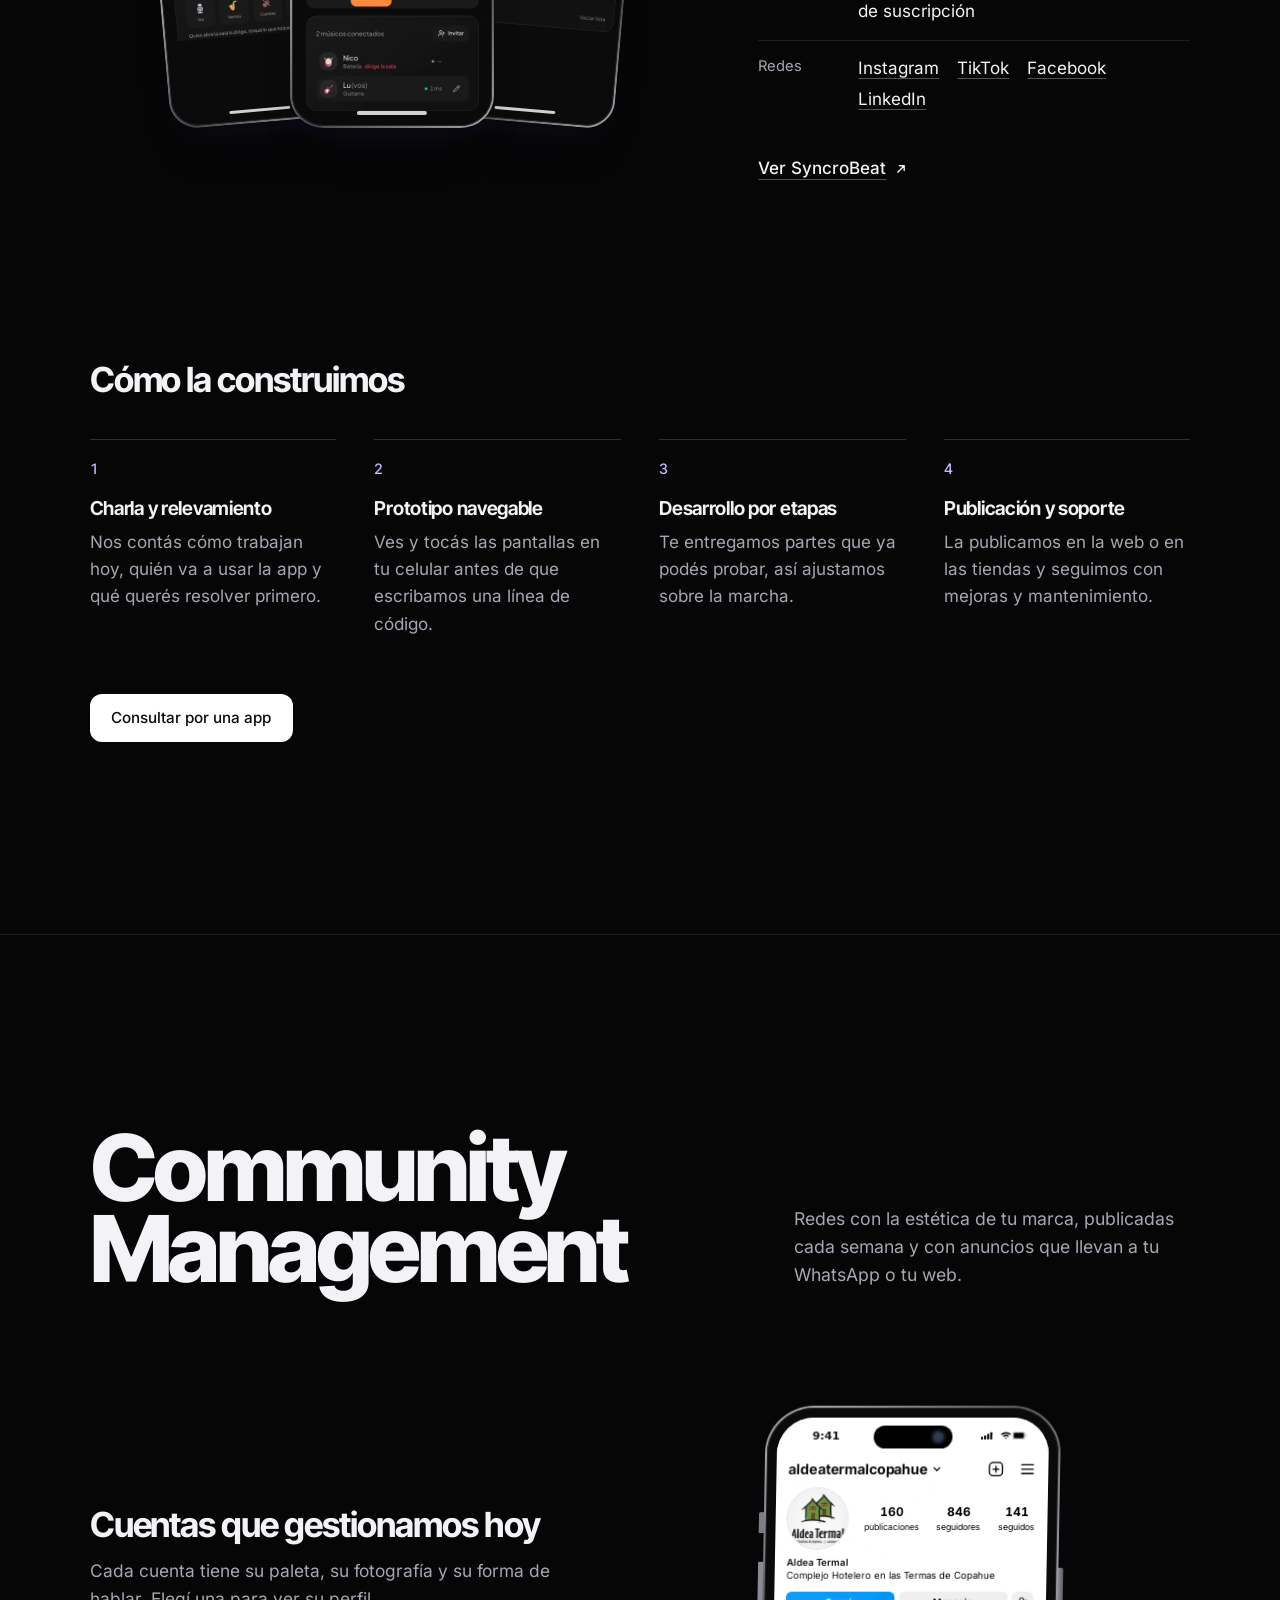
==== commit 53ae0f0b: "SyncroBeat con una captura más vistosa: los teléfonos con su logo - Proyectos, tarjeta del anillo y " ====
--- a/index.html
+++ b/index.html
@@ -20,7 +20,7 @@
 <link rel="icon" href="data:image/svg+xml,%3Csvg xmlns='http://www.w3.org/2000/svg' viewBox='0 0 32 32'%3E%3Crect width='32' height='32' rx='7' fill='%23f8f7f4'/%3E%3Ctext x='4' y='25' fill='%23121117' font-family='Inter Tight,Arial' font-size='24' font-weight='800'%3ED%3C/text%3E%3Ccircle cx='24.5' cy='22.5' r='3' fill='%235146e5'/%3E%3C/svg%3E">
 <link rel="preload" href="assets/fonts/inter-tight-latin-wght-normal.woff2" as="font" type="font/woff2" crossorigin>
 <link rel="preload" href="assets/fonts/inter-latin-wght-normal.woff2" as="font" type="font/woff2" crossorigin>
-<link rel="stylesheet" href="styles.css?v=n-16">
+<link rel="stylesheet" href="styles.css?v=n-17">
 <link rel="stylesheet" href="devices.css?v=n-4">
 <script>document.documentElement.classList.add('js')</script>
 <script type="application/ld+json">
@@ -100,7 +100,7 @@
           <span>Diseñamos marcas, webs, apps y redes</span><i class="spark"></i><span>para lo que viene</span><i class="spark"></i>
         </div></div>
         <div class="ring-tilt"><div class="ring">
-          <div class="card" style="--i:0"><img src="assets/img/card-syncrobeat.webp?v=2" width="380" height="676" alt="" decoding="async"></div>
+          <div class="card" style="--i:0"><img src="assets/img/card-syncrobeat.webp?v=3" width="380" height="676" alt="" decoding="async"></div>
           <div class="card card-ig" style="--i:1"><span class="ig-top"><img src="assets/img/avatar-aldeatermalcopahue.webp" width="144" height="144" alt="" decoding="async"><b>aldeatermalcopahue</b></span><img class="ig-shot" src="assets/img/post-aldeatermalcopahue.webp" width="300" height="400" alt="" decoding="async"><span class="ig-icons"><svg viewBox="0 0 24 24"><path d="M12 20s-7-4.4-9-8.6C1.6 8.2 3.6 5 6.8 5c2 0 3.4 1.1 4.2 2.4h2C13.8 6.1 15.2 5 17.2 5c3.2 0 5.2 3.2 3.8 6.4C19 15.6 12 20 12 20z"/></svg><svg viewBox="0 0 24 24"><path d="M20.5 12a8.5 8.5 0 1 1-3.3-6.7A8.5 8.5 0 0 1 20.5 12zM20.5 20.5l-2.2-4.3"/></svg><svg viewBox="0 0 24 24"><path d="M21 3 3 10l7 3 3 7zM10 13l5-5"/></svg></span></div>
           <div class="card card-brand" style="--i:2"><span class="card-mark">D<i>.</i></span><span class="card-text">Marcas que <b>se recuerdan</b></span></div>
           <div class="card" style="--i:3"><img src="assets/img/card-copahue.webp" width="380" height="676" alt="" decoding="async"></div>
@@ -153,7 +153,7 @@
       <img class="shard" data-x="-44" data-y="24" data-z="3150" src="assets/img/shard-web-lumina.webp" width="560" height="420" alt="" loading="lazy" decoding="async">
       <img class="shard" data-x="38" data-y="-22" data-z="3375" src="assets/img/shard-cuenta-somoscopahue.webp" width="560" height="420" alt="" loading="lazy" decoding="async">
       <img class="shard" data-x="-40" data-y="-6" data-z="3600" src="assets/img/shard-web-nova.webp" width="560" height="420" alt="" loading="lazy" decoding="async">
-      <img class="shard" data-x="46" data-y="16" data-z="3825" src="assets/img/shard-web-syncrobeat.webp?v=2" width="560" height="420" alt="" loading="lazy" decoding="async">
+      <img class="shard" data-x="46" data-y="16" data-z="3825" src="assets/img/shard-web-syncrobeat.webp?v=3" width="560" height="420" alt="" loading="lazy" decoding="async">
     </div>
     <div class="fly-stage">
       <div class="stage stage-intro">
@@ -210,7 +210,7 @@
         <span class="panel-go">Visitar sitio <svg aria-hidden="true" viewBox="0 0 20 20"><path d="M6 14 14 6m-6 0h6v6"/></svg></span>
       </a>
       <a class="panel" id="syncrobeat" href="https://syncrobeat.online/" target="_blank" rel="noopener">
-        <picture><source media="(max-width: 860px)" srcset="assets/img/panel-syncrobeat.webp?v=2"><img src="assets/img/web-syncrobeat.webp?v=2" alt="Página de inicio de SyncroBeat" width="1440" height="900" loading="lazy" decoding="async"></picture>
+        <picture><source media="(max-width: 860px)" srcset="assets/img/panel-syncrobeat.webp?v=3"><img src="assets/img/web-syncrobeat.webp?v=3" alt="Página de inicio de SyncroBeat" width="1440" height="810" loading="lazy" decoding="async"></picture>
         <span class="panel-meta"><span>Sitio y app publicados</span><span>Metrónomo para bandas, con suscripciones</span></span>
         <h3>SyncroBeat</h3>
         <span class="panel-go">Visitar sitio <svg aria-hidden="true" viewBox="0 0 20 20"><path d="M6 14 14 6m-6 0h6v6"/></svg></span>
--- a/styles.css
+++ b/styles.css
@@ -119,6 +119,8 @@
 .panel { position: relative; isolation: isolate; width: min(66vw, 1040px); height: min(68svh, 660px); overflow: hidden; border-radius: 22px; background: var(--raised); color: #fff; }
 .panel img { position: absolute; z-index: -2; inset: 0; width: 100%; height: 100%; object-fit: cover; object-position: top; transition: transform .9s var(--ease-out); }
 .panel::after { content: ''; position: absolute; z-index: -1; inset: 0; background: linear-gradient(to top, rgba(6, 6, 7, .96), rgba(6, 6, 7, .74) 45%, rgba(6, 6, 7, .5)), linear-gradient(rgba(6, 6, 7, .7), rgba(6, 6, 7, 0) 26%); }
+/* SyncroBeat's site is already dark: a lighter veil keeps its phones visible and the title still reads. */
+#syncrobeat::after { background: linear-gradient(to top, rgba(6, 6, 7, .9), rgba(6, 6, 7, .3) 40%, rgba(6, 6, 7, .05)), linear-gradient(rgba(6, 6, 7, .55), rgba(6, 6, 7, 0) 24%); }
 .panel-meta { position: absolute; top: 28px; left: 32px; right: 32px; display: flex; flex-wrap: wrap; gap: 6px 22px; color: rgba(255, 255, 255, .88); font-size: .8rem; }
 .panel h3 { position: absolute; left: 32px; right: 200px; bottom: 28px; font: 800 clamp(2.8rem, 7vw, 6.5rem)/.88 var(--display); letter-spacing: -.045em; }
 .panel-go { position: absolute; right: 32px; bottom: 36px; display: inline-flex; align-items: center; gap: .4em; padding: 11px 16px; border-radius: 11px; background: rgba(255, 255, 255, .94); color: var(--ink); font-weight: 500; font-size: .88rem; transition: transform .16s var(--ease-out); }
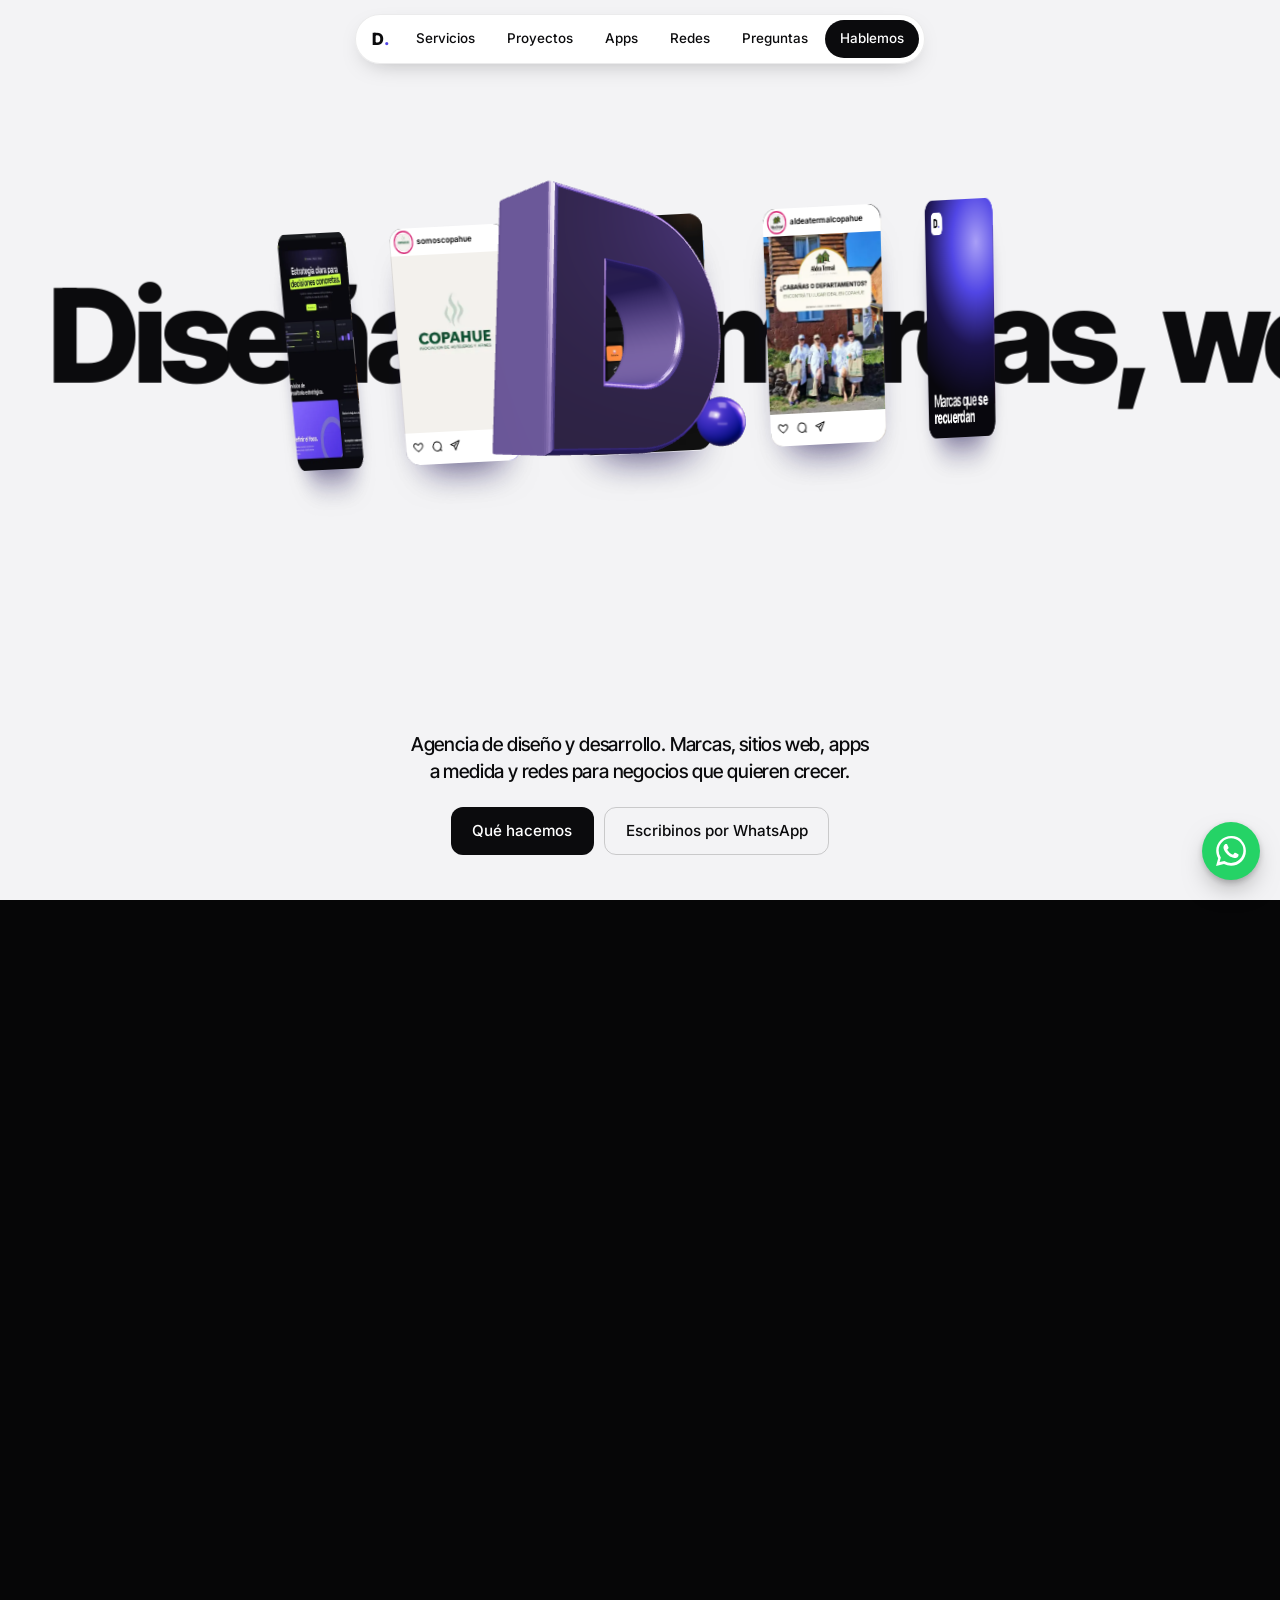
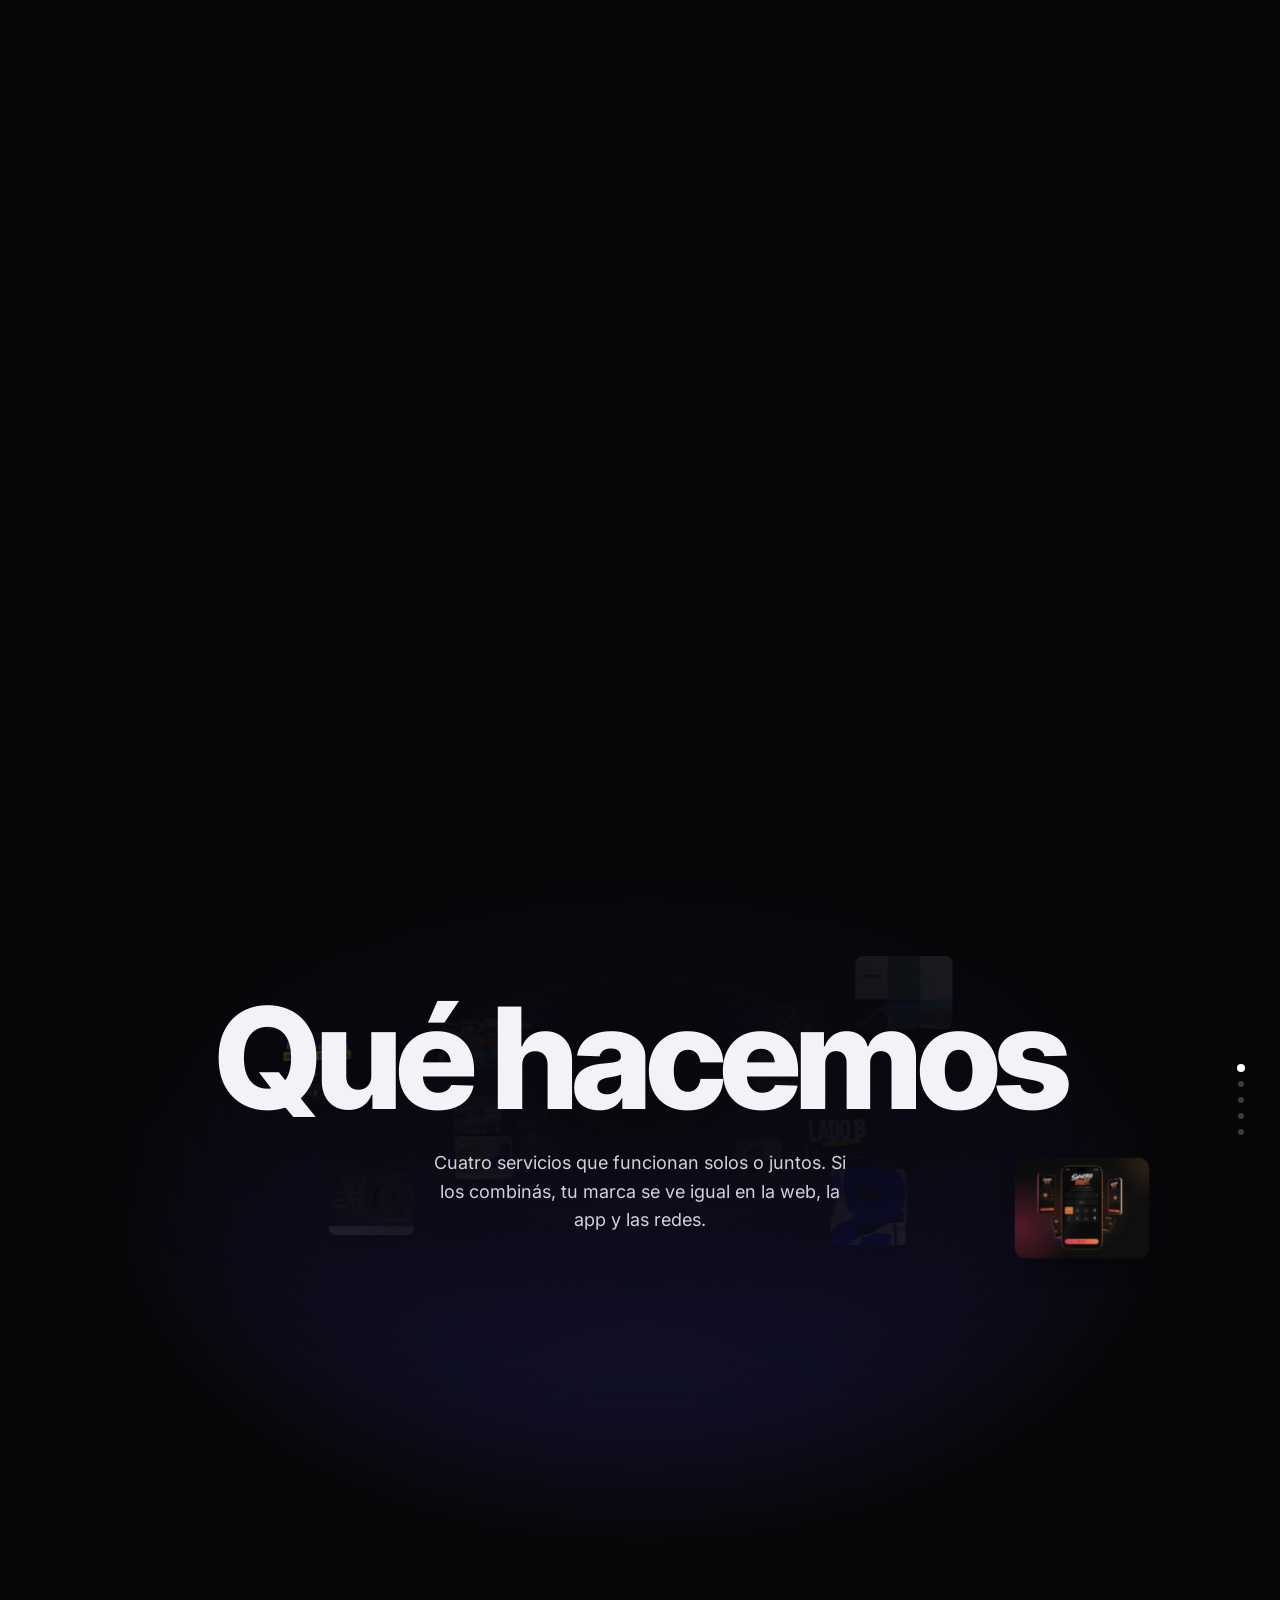
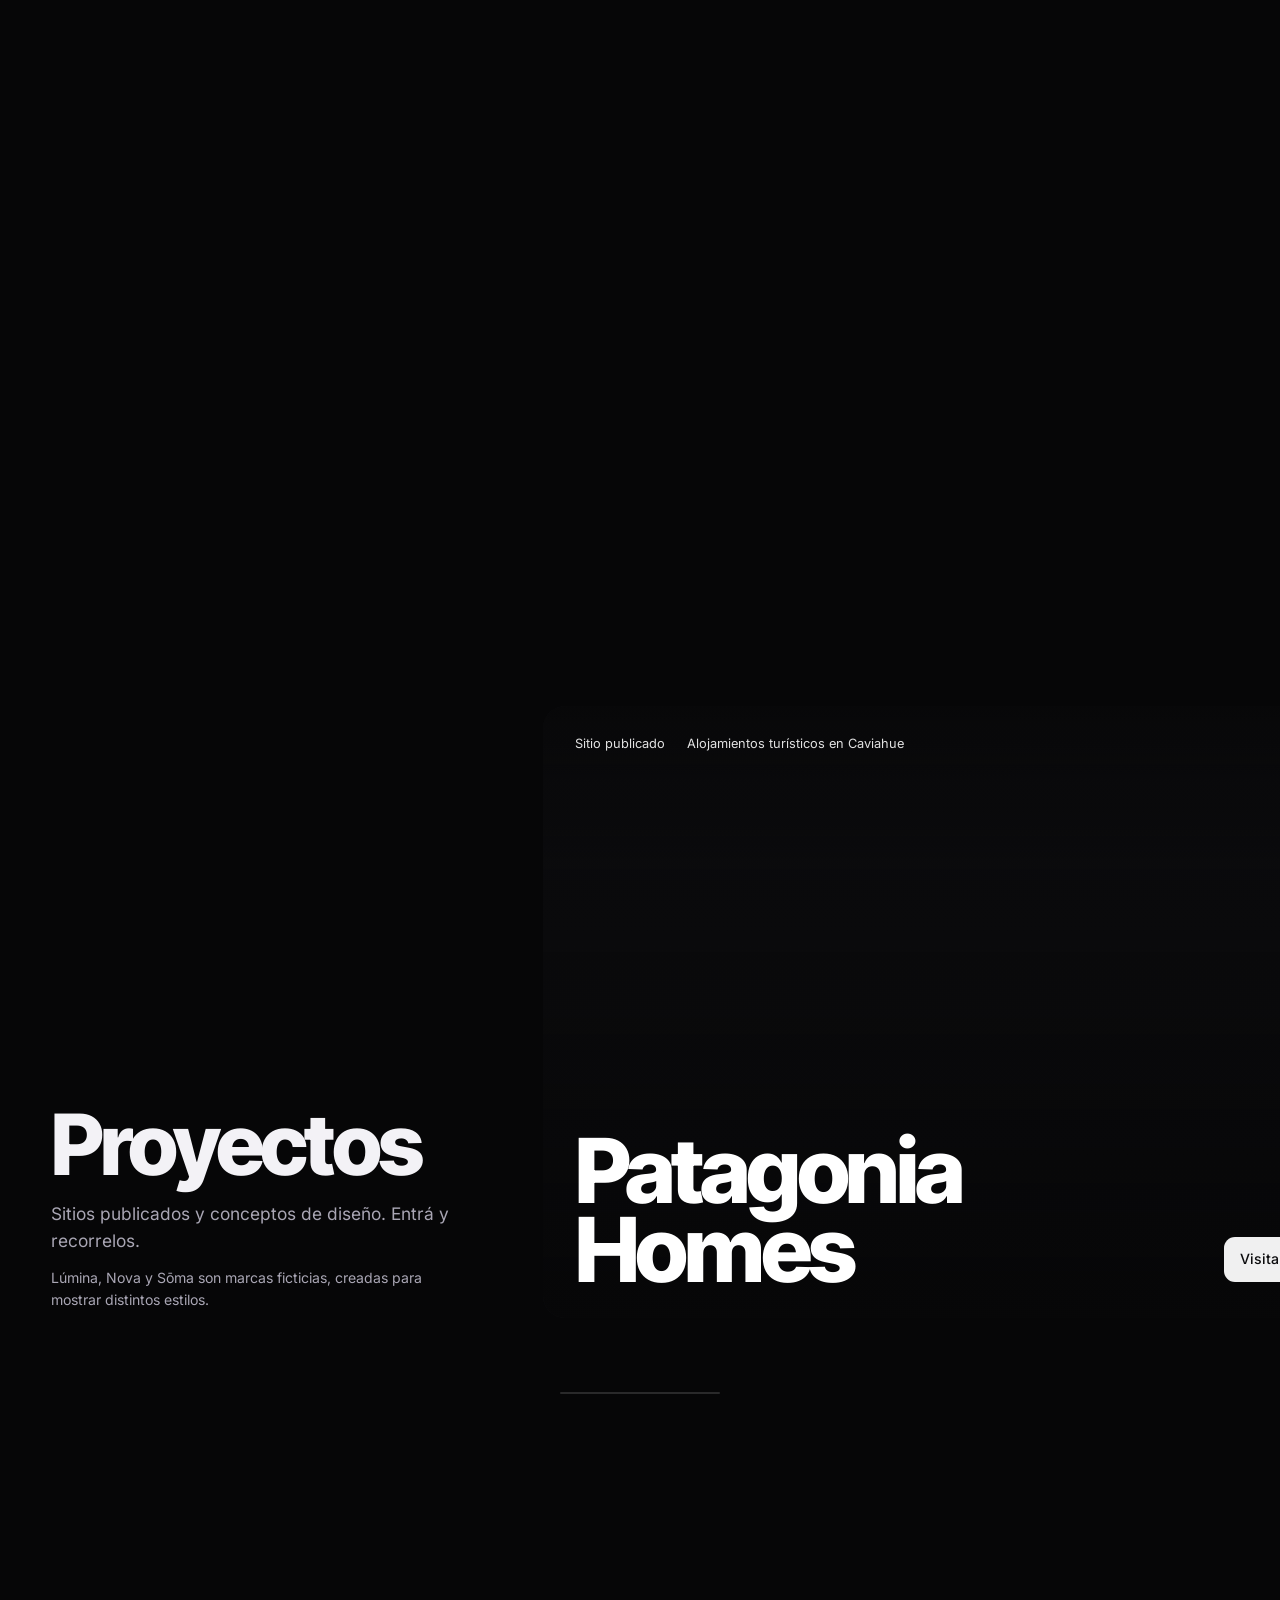
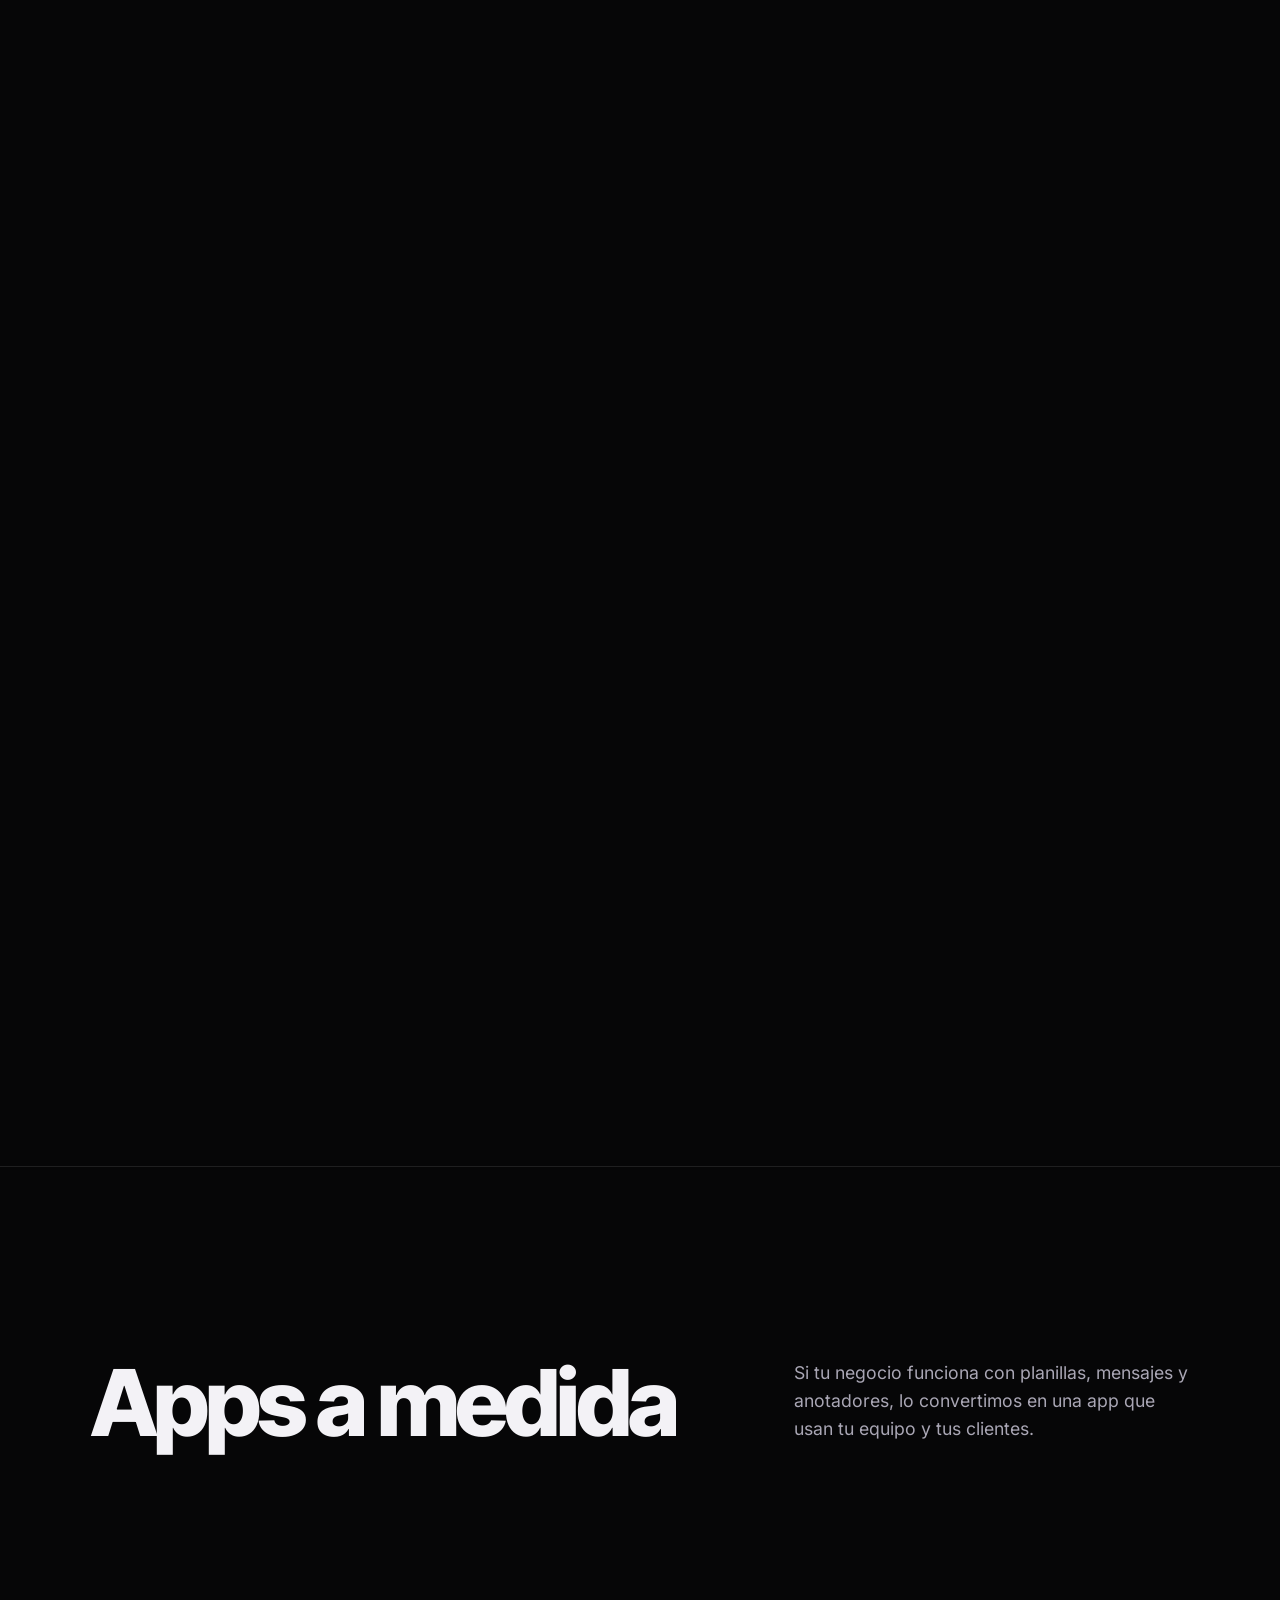
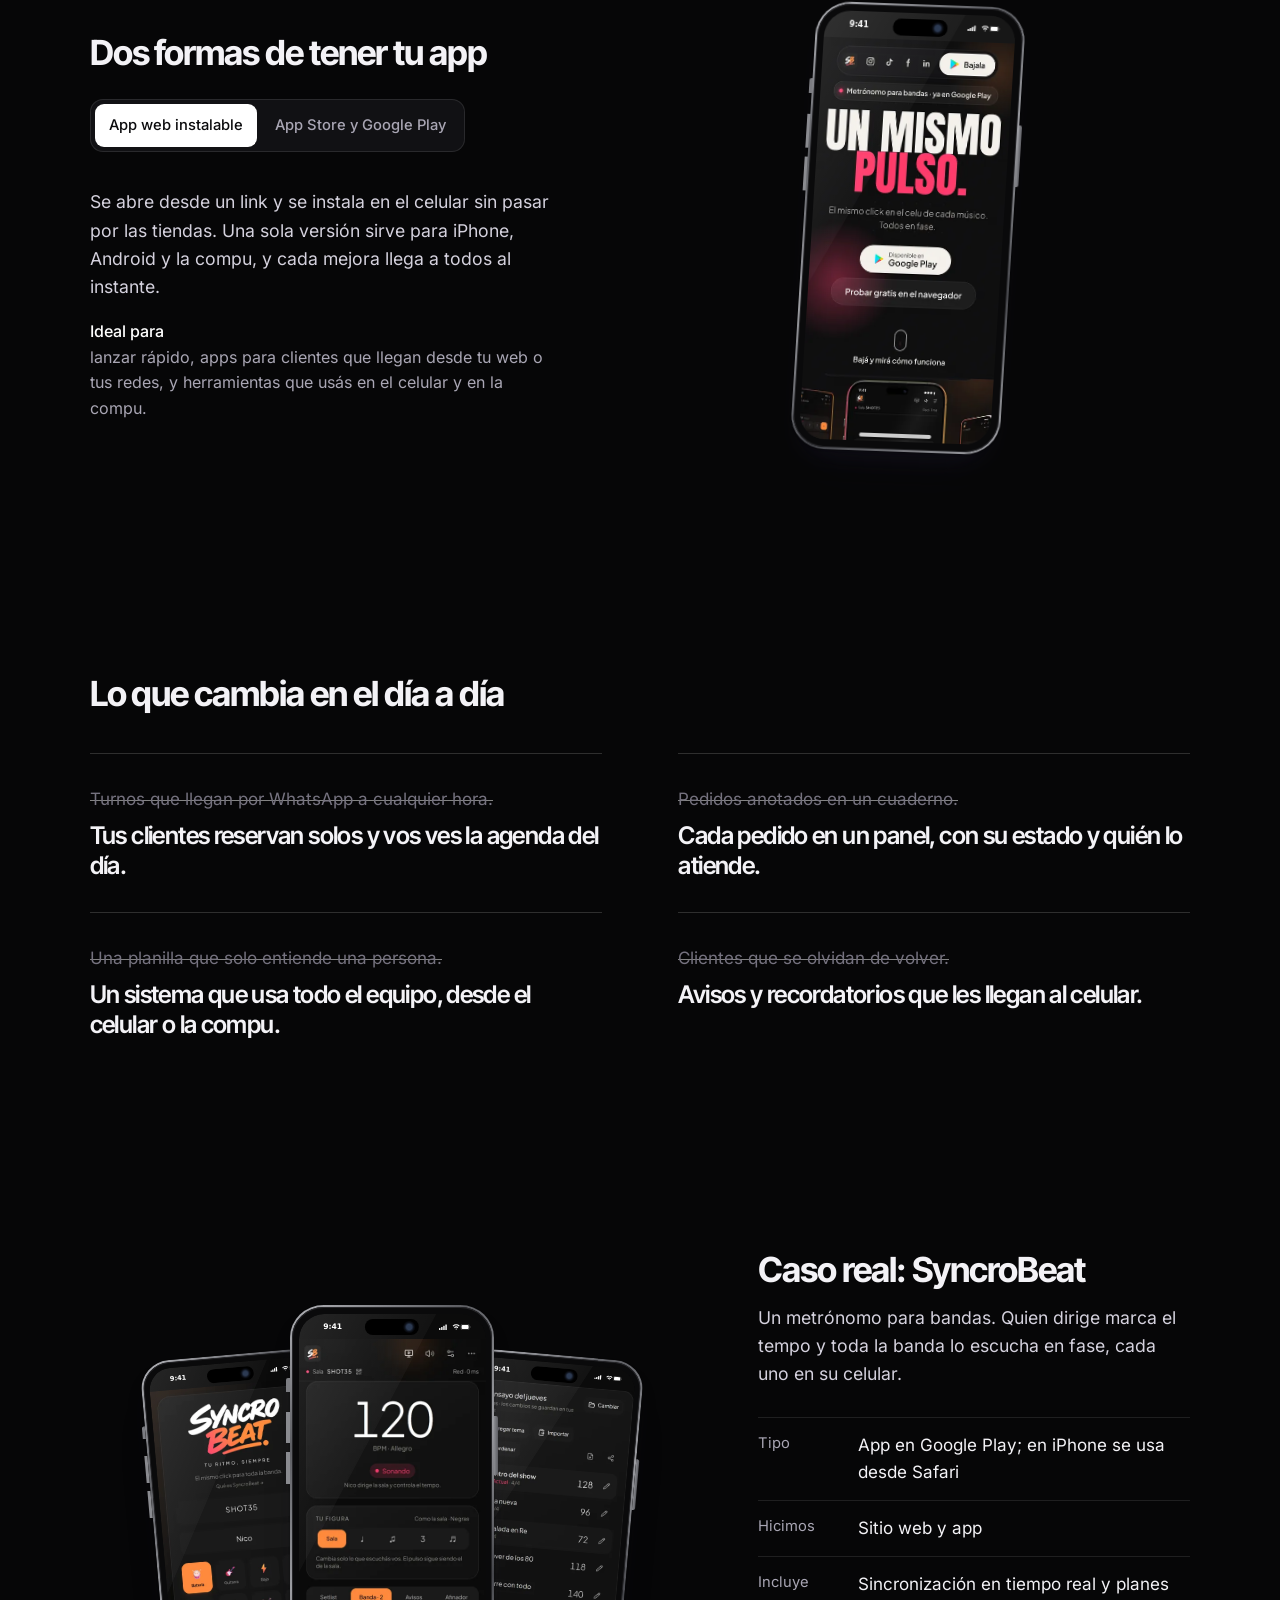
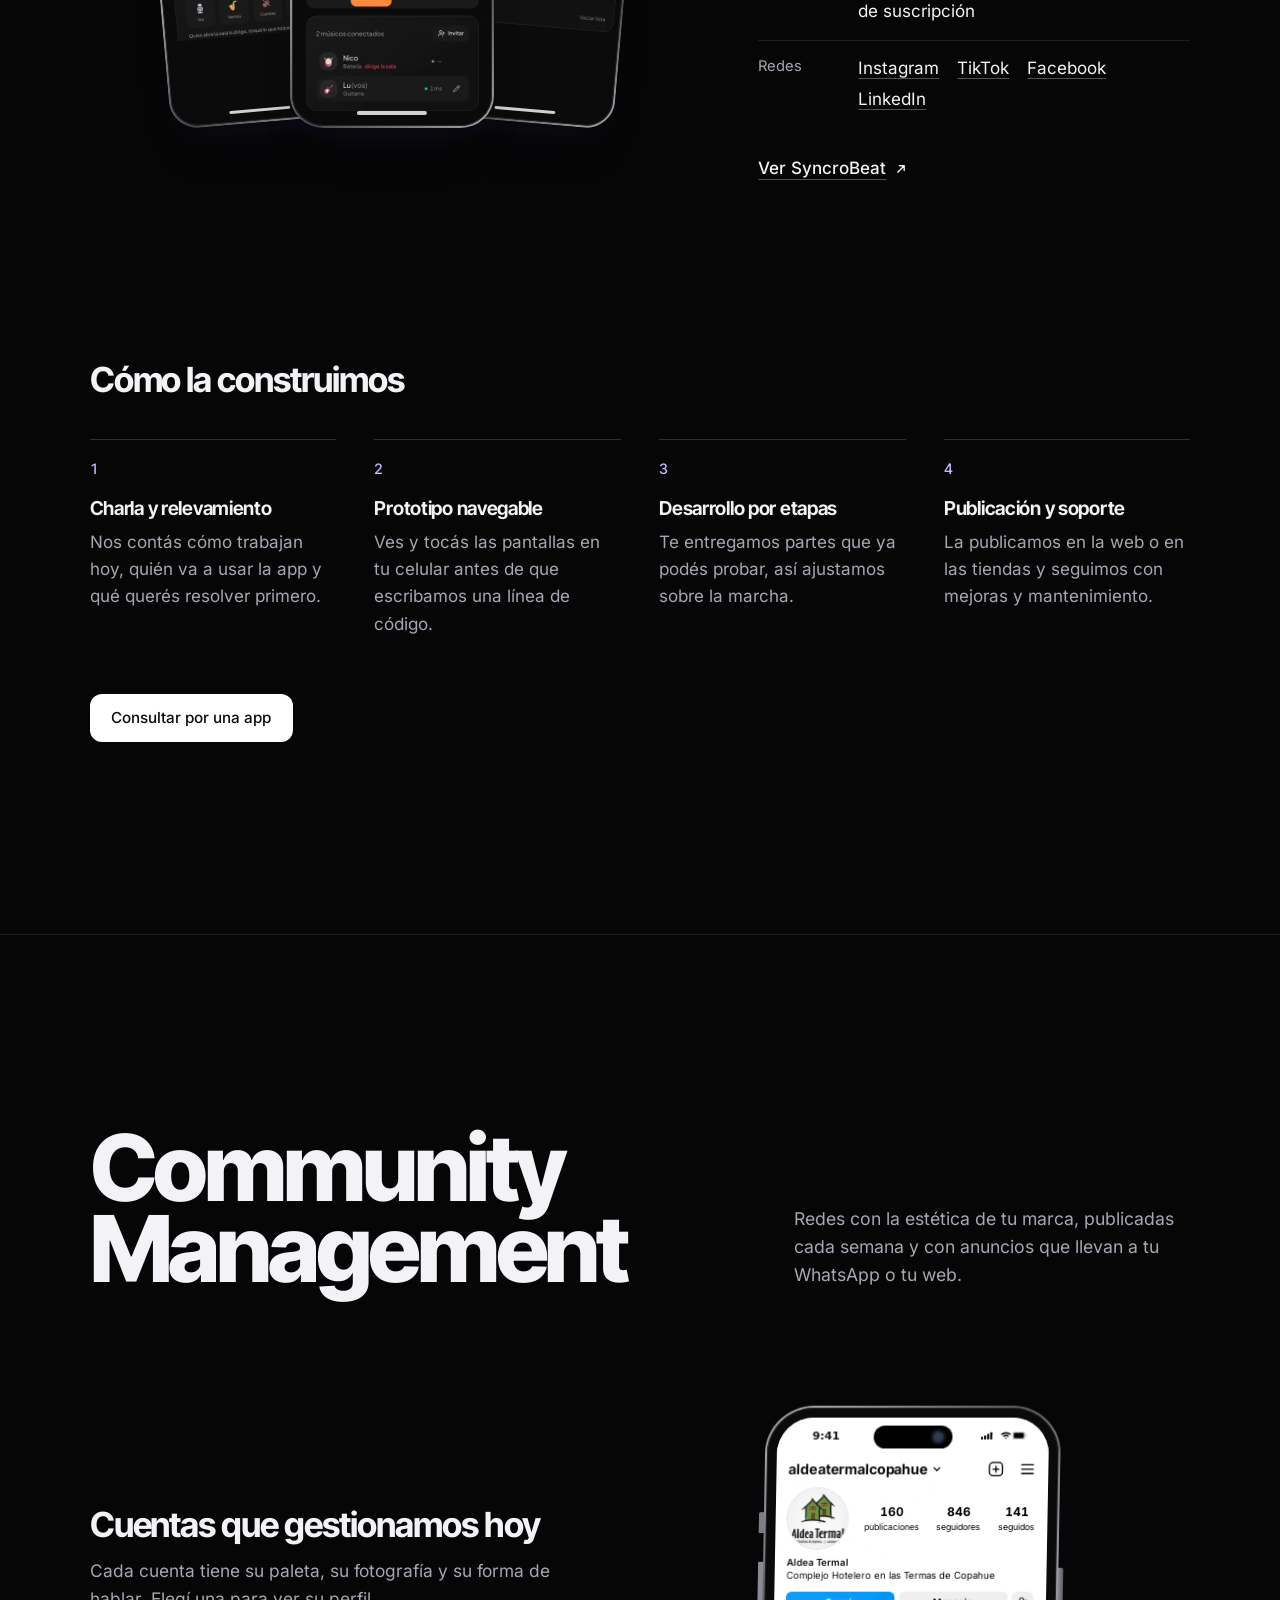
==== commit c56fac21: "Publicaciones y números de SyncroBeat al día - La grilla de @syncrobeat.app suma sus 3 publicaciones" ====
--- a/index.html
+++ b/index.html
@@ -450,6 +450,6 @@
 </footer>
 
 <a class="wa-float" href="https://wa.me/5492392560976?text=Hola%2C%20Dali.%20Quiero%20consultar%20por%20un%20proyecto." target="_blank" rel="noopener" aria-label="Escribinos por WhatsApp"><svg viewBox="0 0 24 24" aria-hidden="true"><path d="M17.47 14.38c-.3-.15-1.76-.87-2.03-.97-.27-.1-.47-.15-.67.15-.2.3-.77.97-.94 1.17-.17.2-.35.22-.64.07-.3-.15-1.26-.46-2.4-1.48-.88-.79-1.48-1.76-1.66-2.06-.17-.3-.02-.46.13-.6.13-.13.3-.35.45-.52.15-.17.2-.3.3-.5.1-.2.05-.37-.03-.52-.07-.15-.67-1.6-.92-2.2-.24-.58-.49-.5-.67-.5h-.57c-.2 0-.52.07-.8.37-.27.3-1.04 1.02-1.04 2.48s1.07 2.88 1.21 3.08c.15.2 2.1 3.2 5.08 4.49.71.31 1.26.49 1.7.63.71.22 1.36.19 1.87.12.57-.09 1.76-.72 2-1.41.25-.7.25-1.29.17-1.41-.07-.13-.27-.2-.57-.35M12.05 21.5h-.01a9.9 9.9 0 0 1-5.04-1.38l-.36-.21-3.75.98 1-3.65-.24-.37a9.86 9.86 0 0 1-1.51-5.26c0-5.45 4.44-9.89 9.9-9.89 2.64 0 5.12 1.03 6.99 2.9a9.82 9.82 0 0 1 2.89 7c0 5.45-4.44 9.88-9.88 9.88m8.41-18.3A11.82 11.82 0 0 0 12.05 0C5.5 0 .16 5.33.16 11.89c0 2.1.55 4.14 1.59 5.95L.06 24l6.3-1.65a11.88 11.88 0 0 0 5.68 1.45h.01c6.55 0 11.89-5.33 11.89-11.89 0-3.18-1.24-6.16-3.48-8.41"/></svg></a>
-<script src="main.js?v=n-11" defer></script>
+<script src="main.js?v=n-12" defer></script>
 </body>
 </html>
